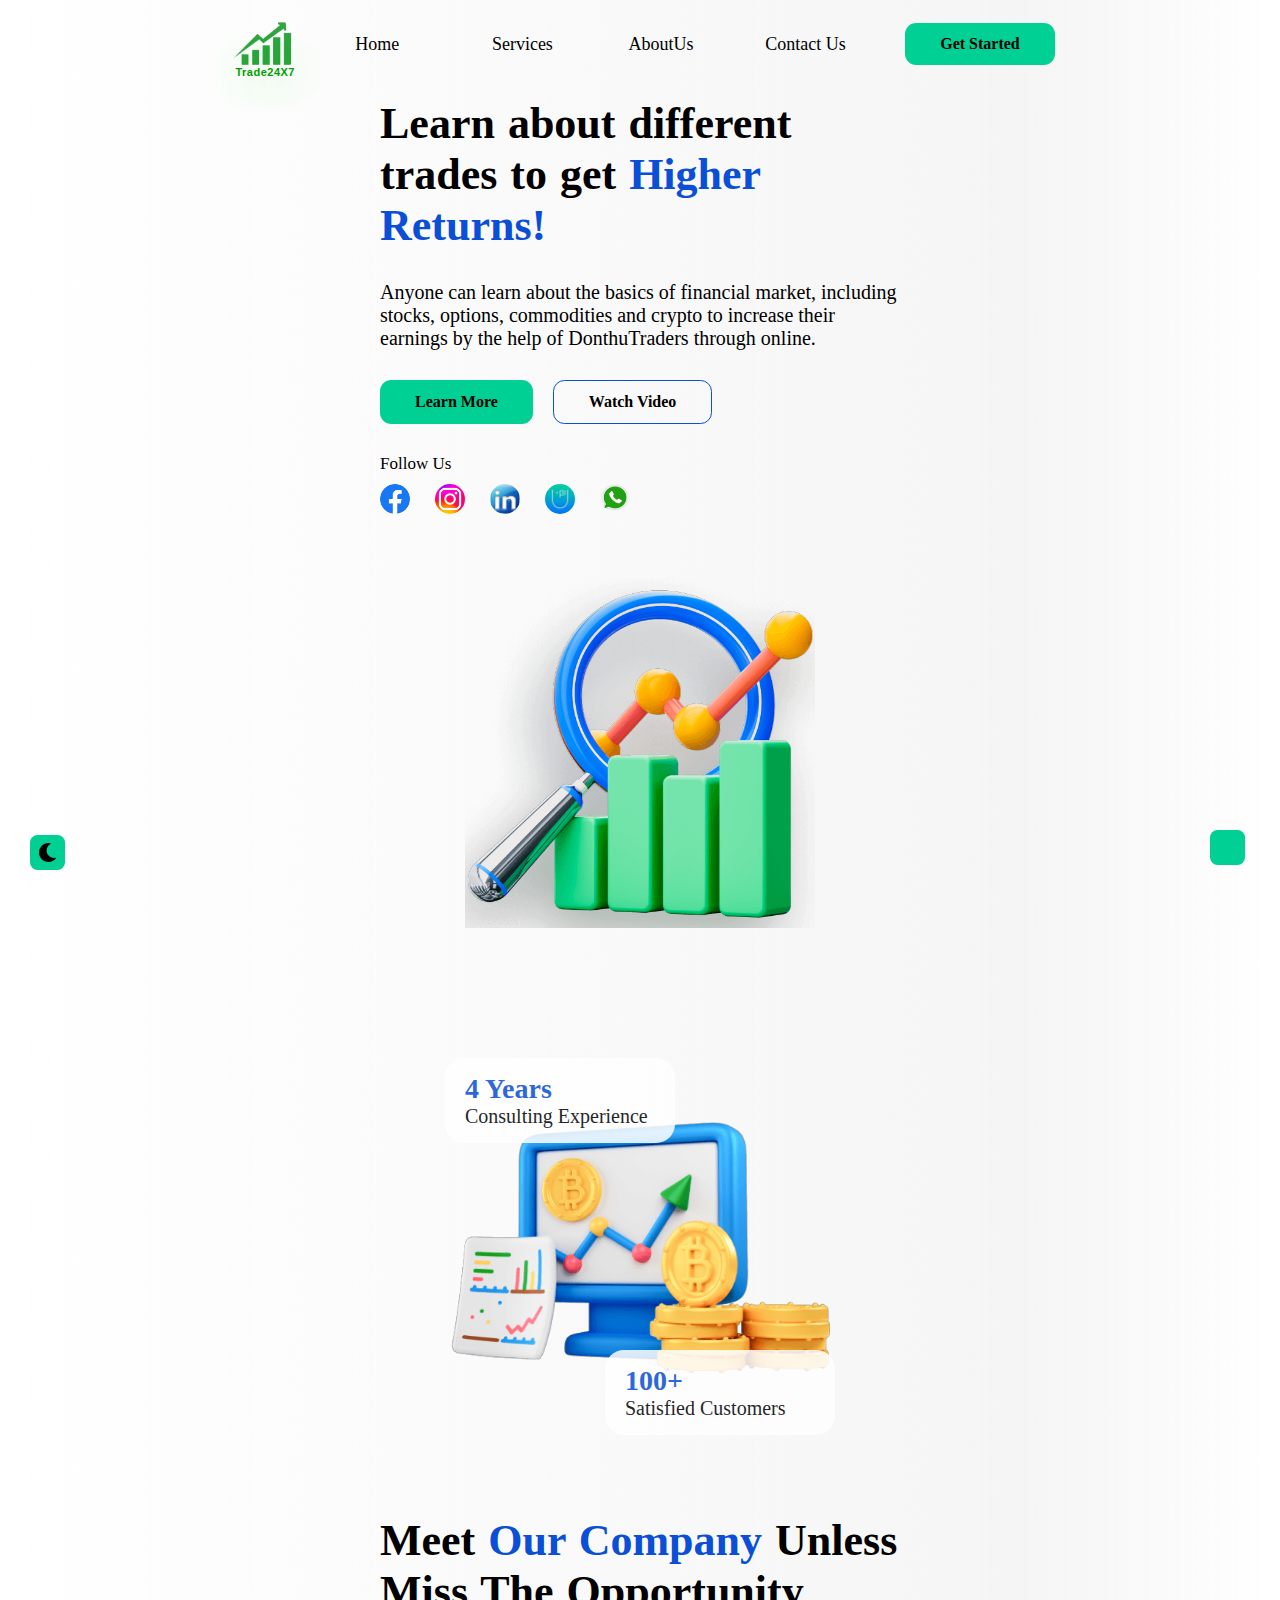
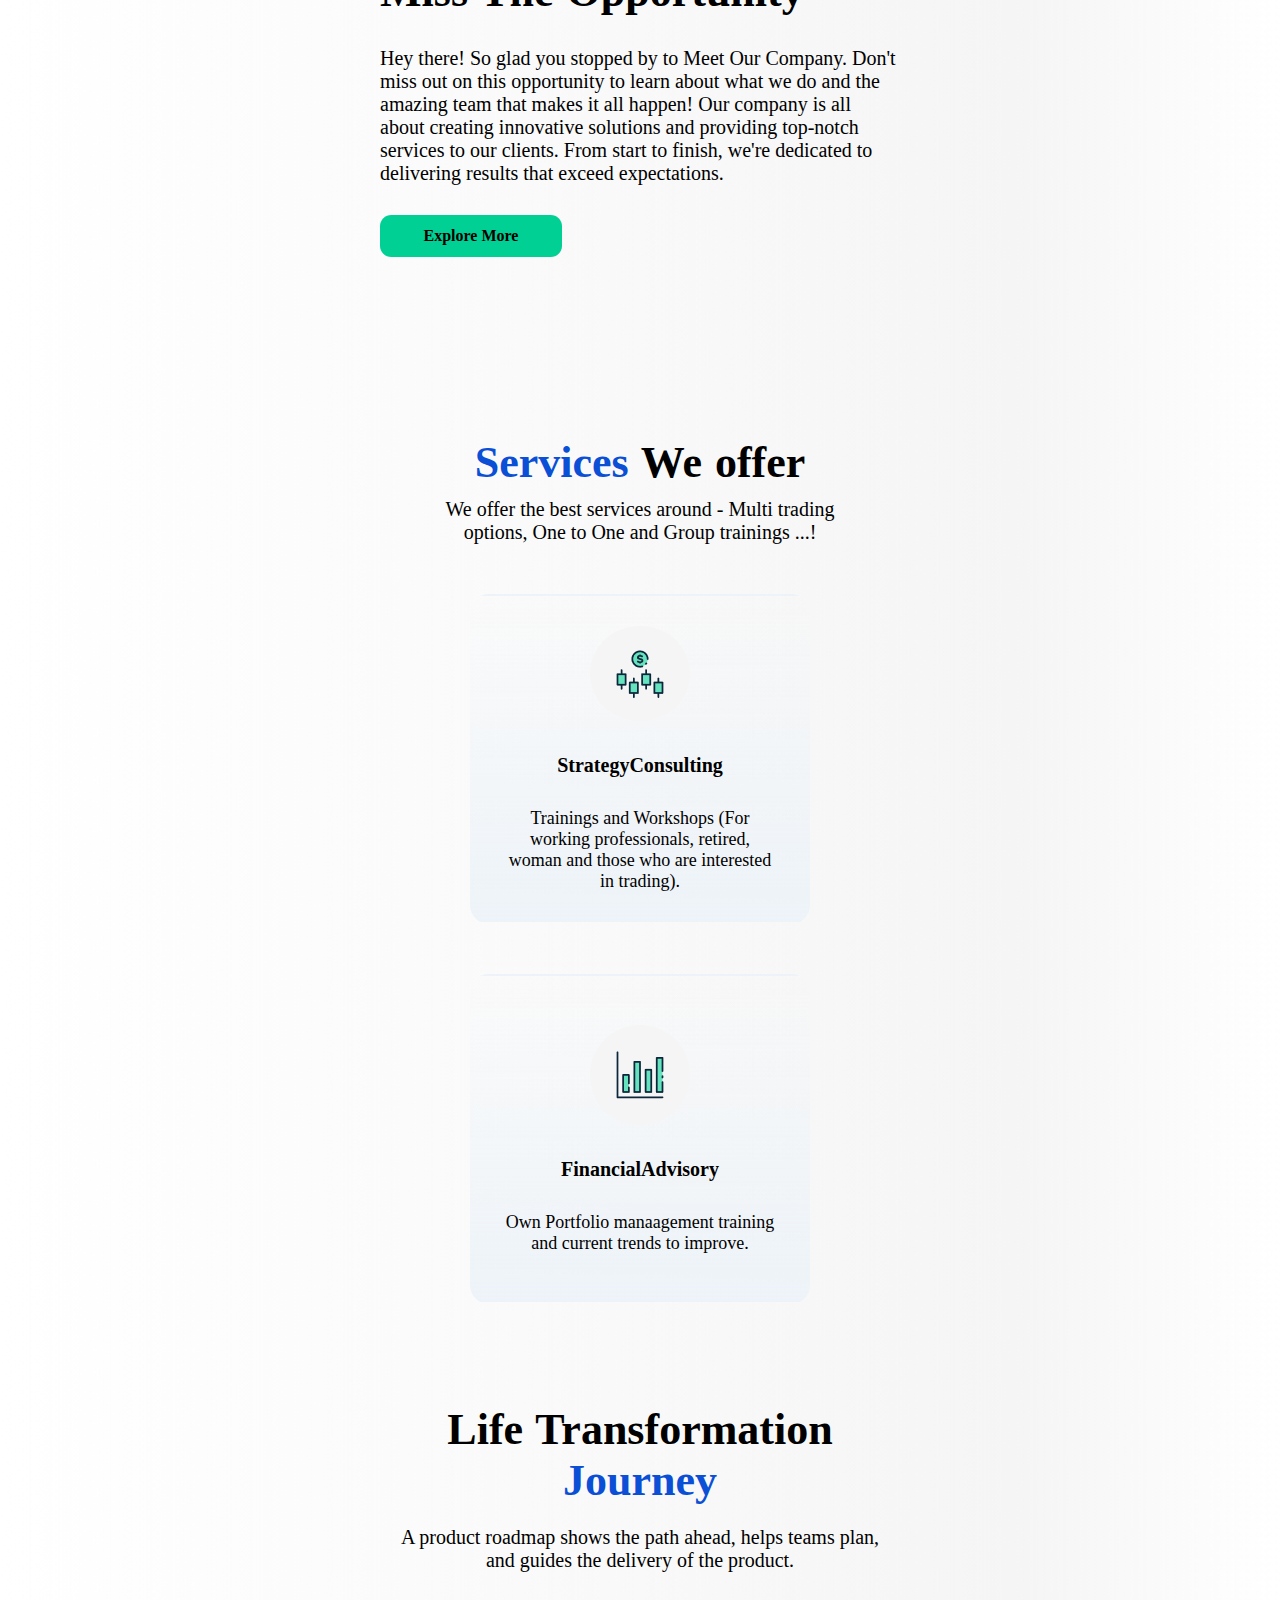
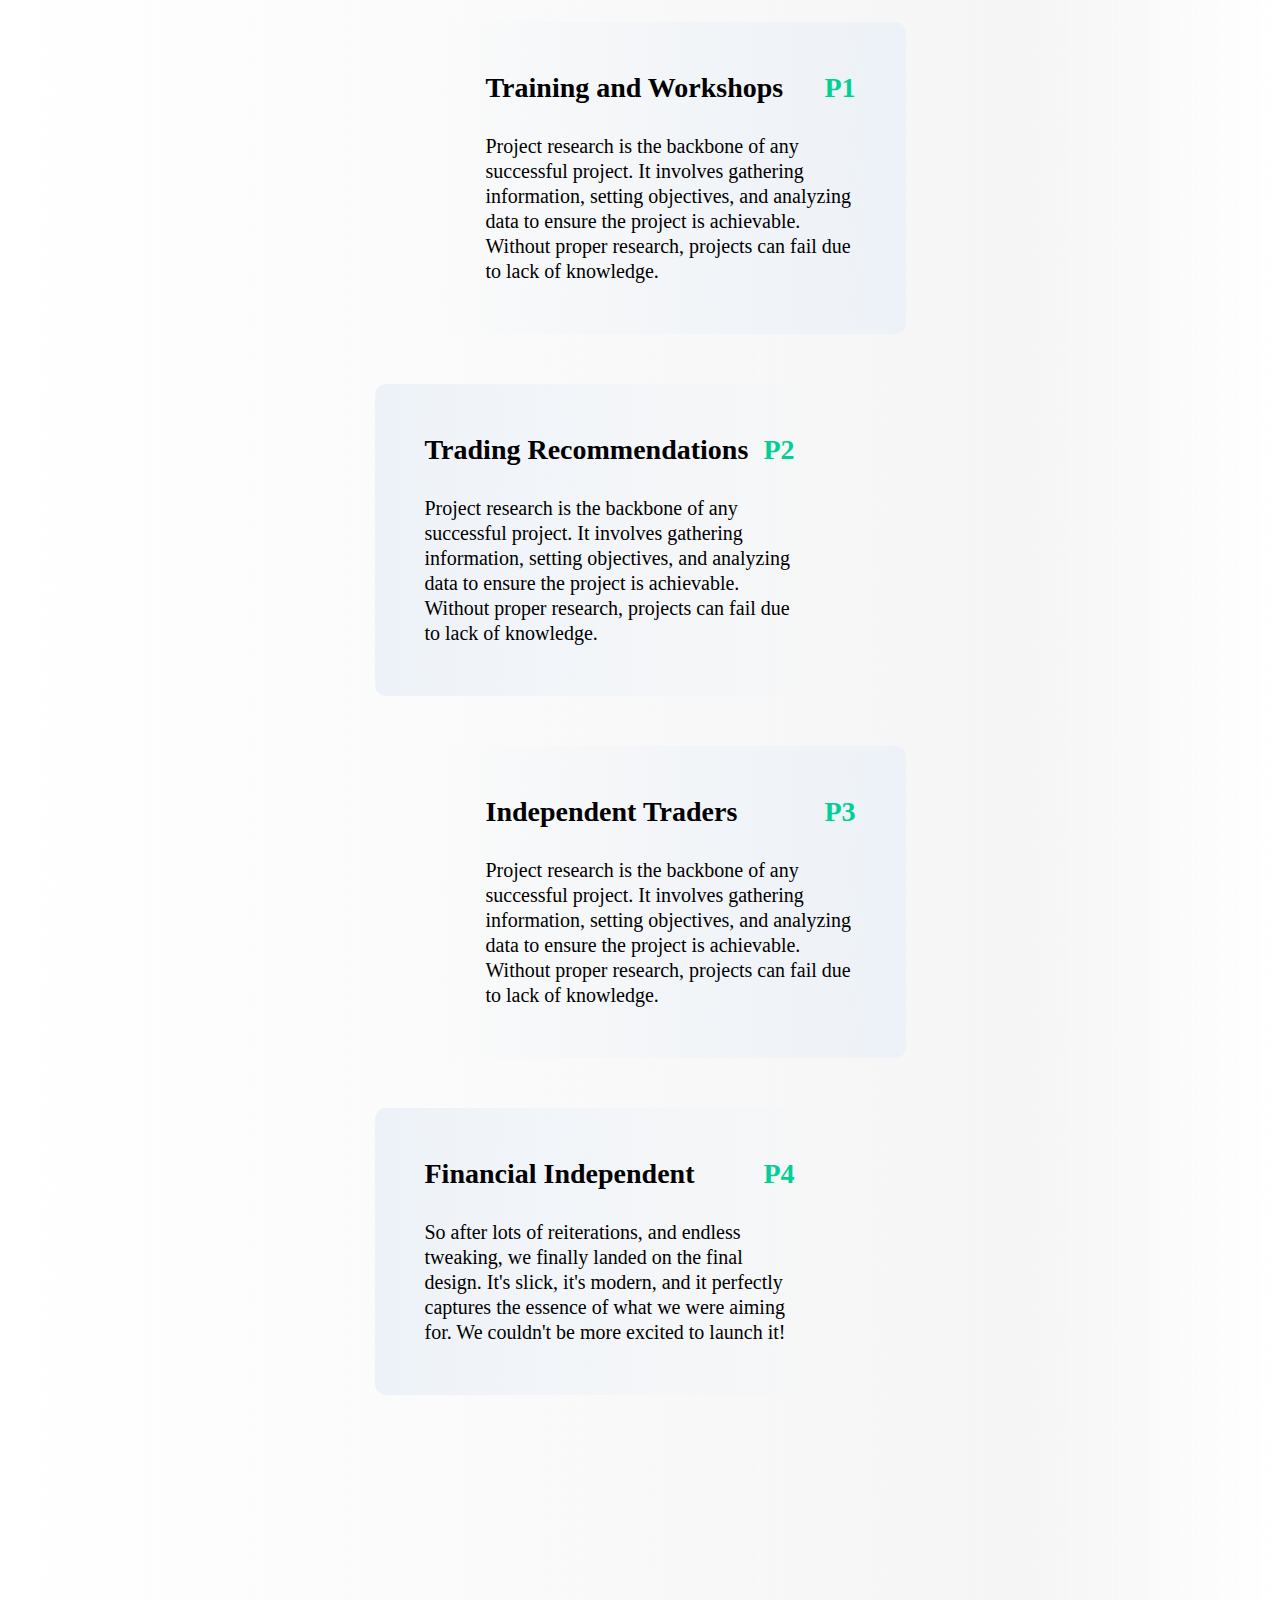
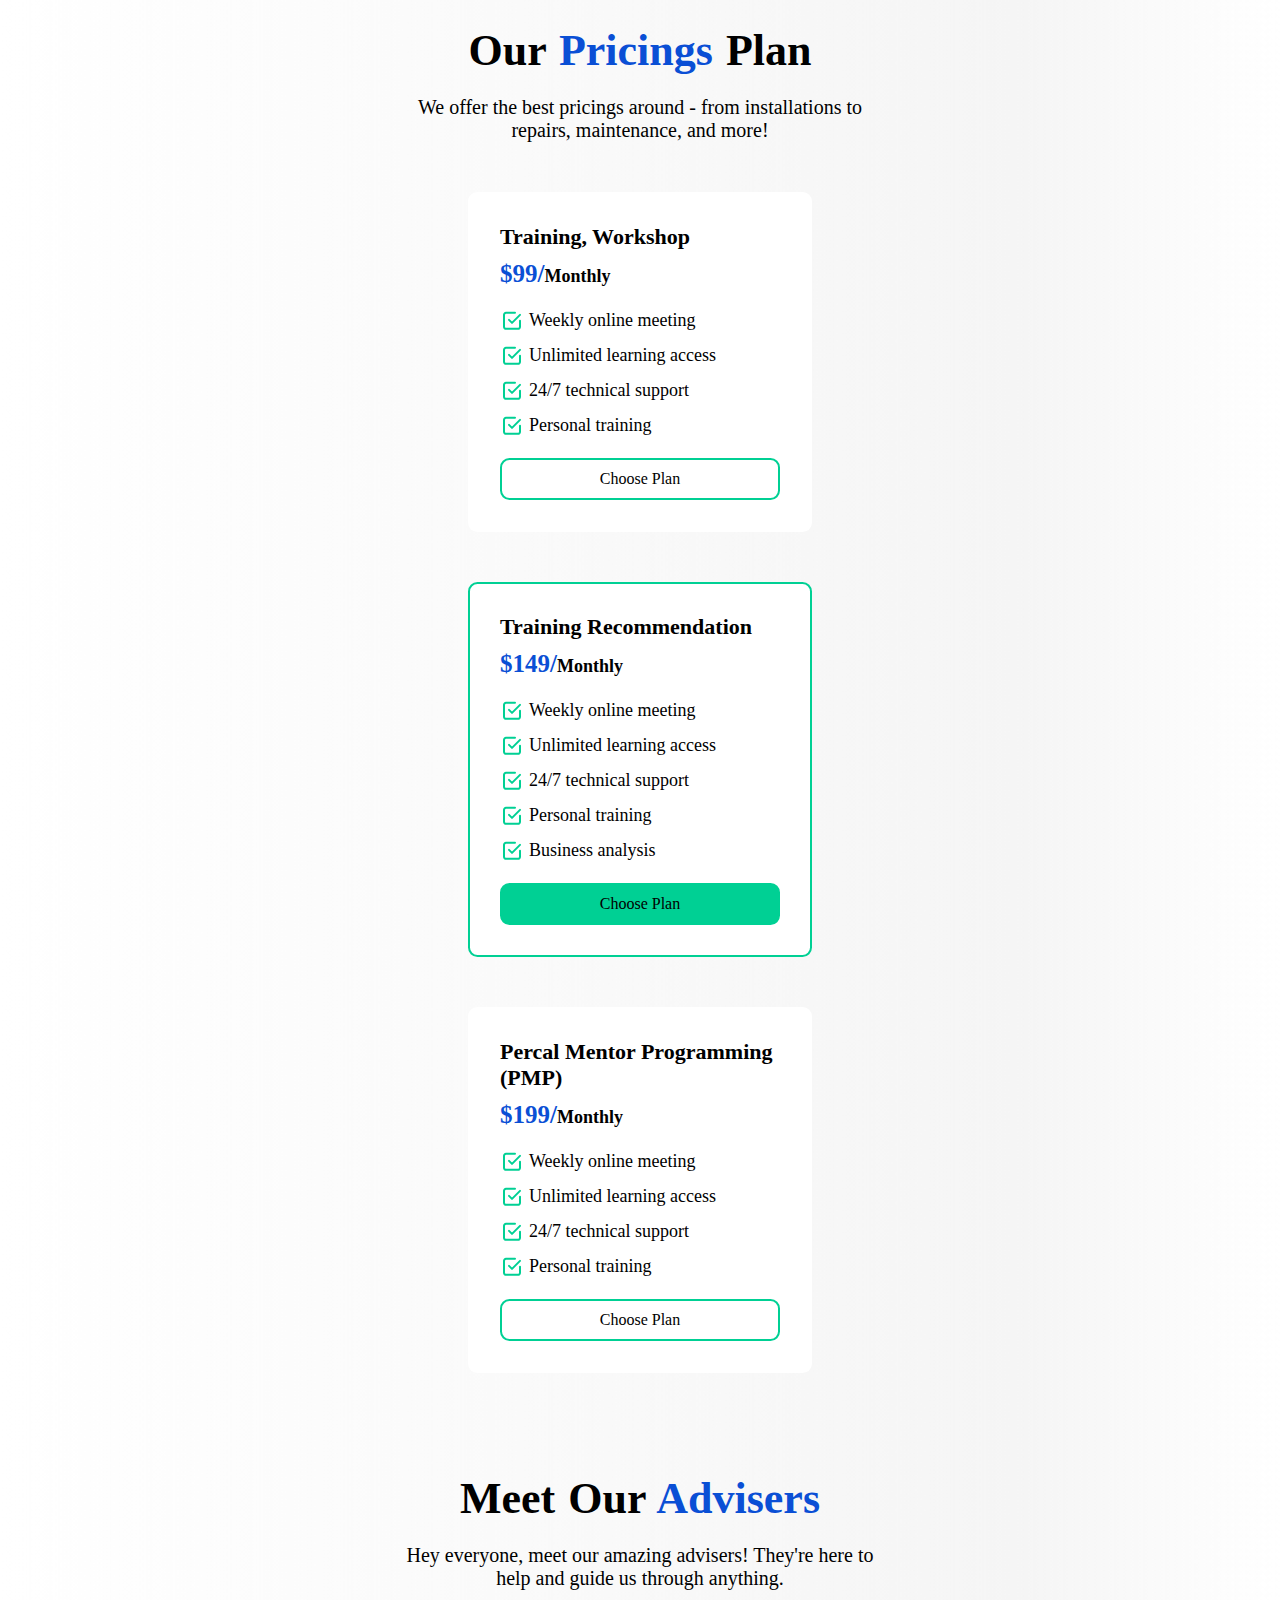
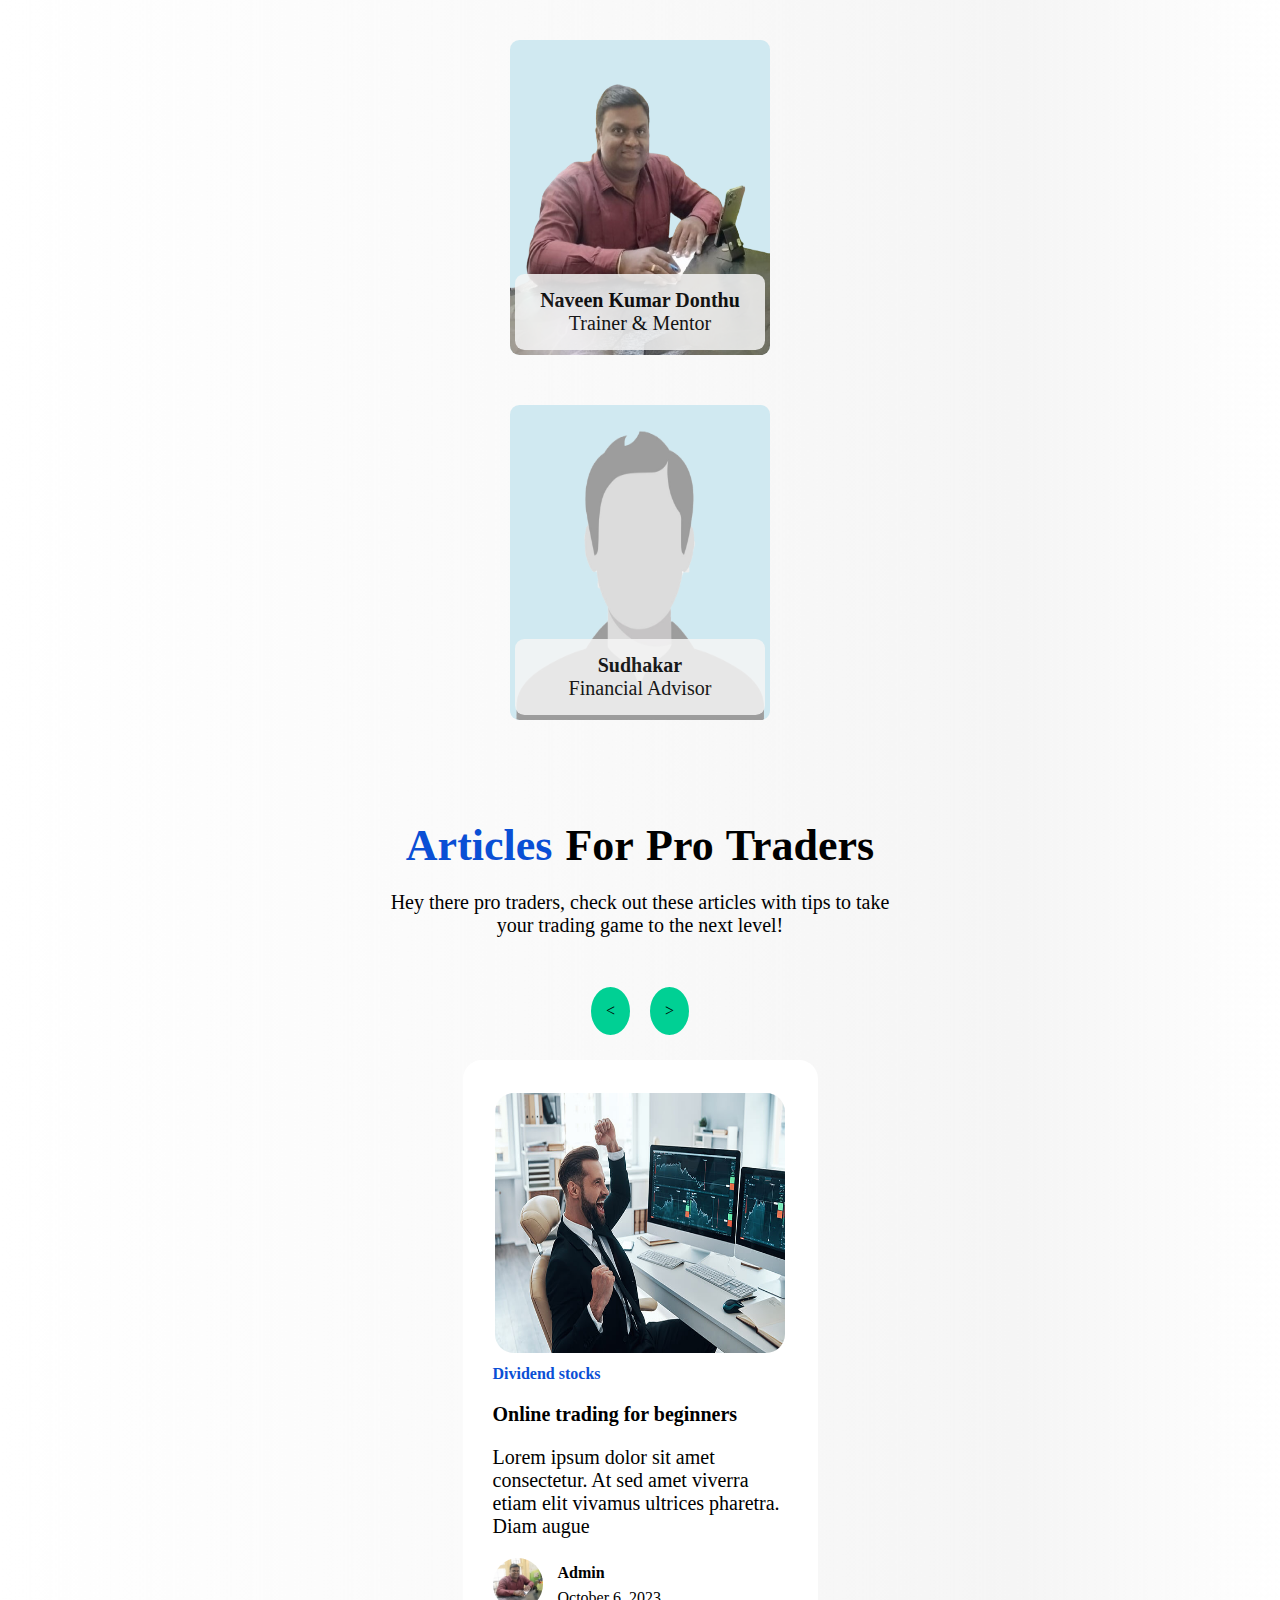
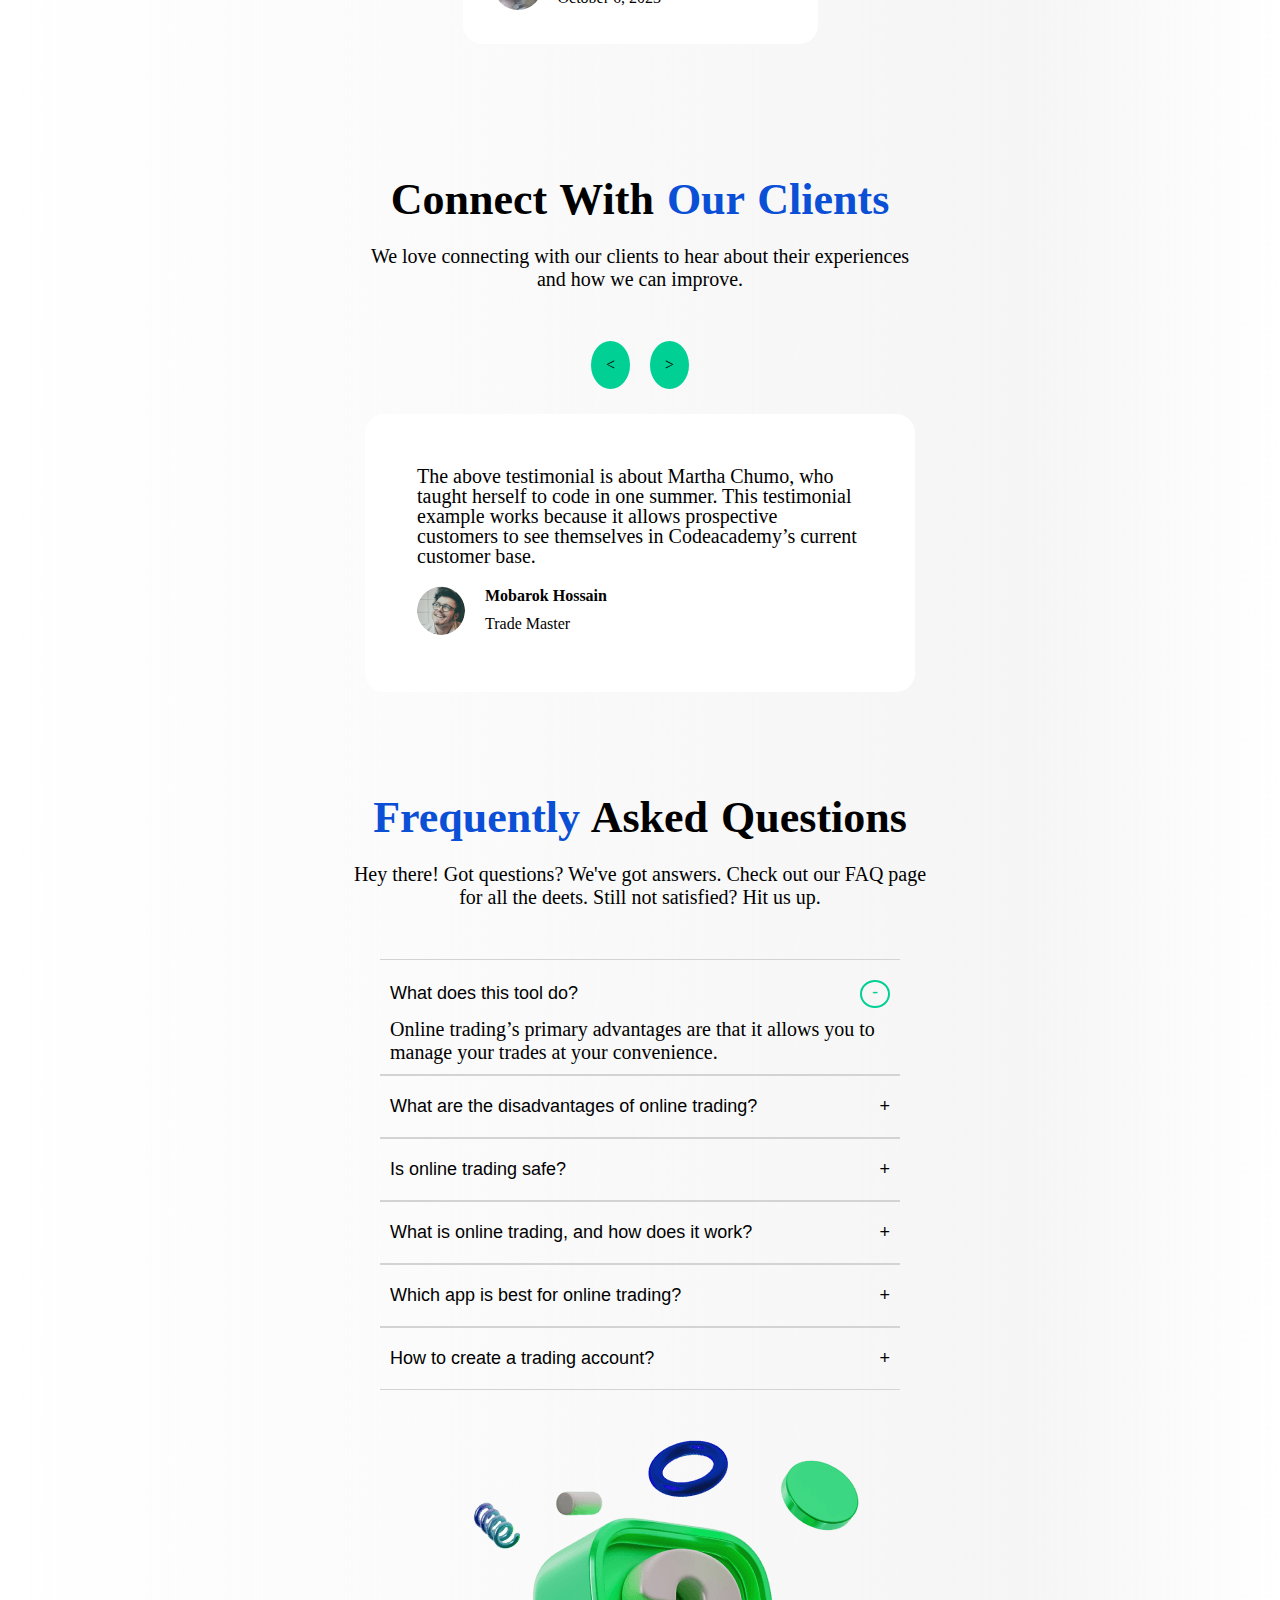
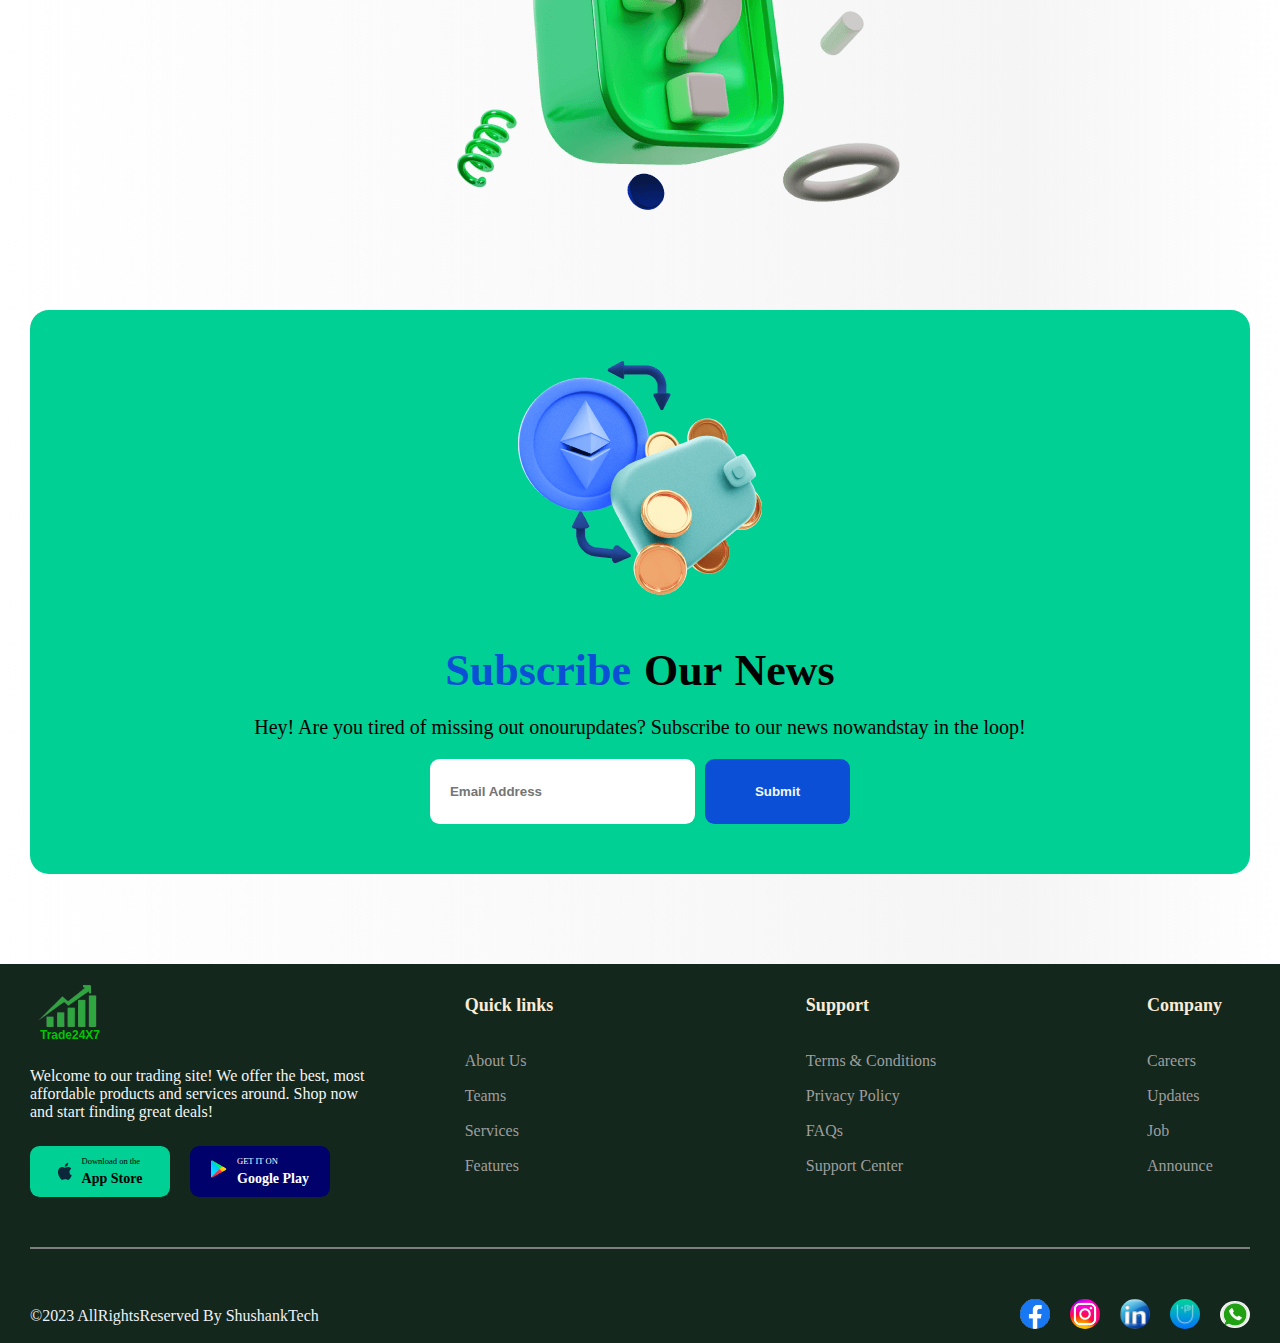
==== index.html @ cce9fd0e "first commit" ====
<!doctype html>
<html lang="en">

<head>
    <meta charset="UTF-8">
    <meta name="viewport" content="width=device-width, initial-scale=1.0">
    <title>Donthu&#8211;Traders</title>
    <link rel="icon" href="logo_dondhutraders.jpeg">
    <link rel="stylesheet" href="style.css">

    <link rel="stylesheet" href="https://cdnjs.cloudflare.com/ajax/libs/font-awesome/6.4.2/css/all.min.css"
        integrity="sha512-z3gLpd7yknf1YoNbCzqRKc4qyor8gaKU1qmn+CShxbuBusANI9QpRohGBreCFkKxLhei6S9CQXFEbbKuqLg0DA=="
        crossorigin="anonymous" referrerpolicy="no-referrer" />

    <script src="https://ajax.googleapis.com/ajax/libs/jquery/3.5.1/jquery.min.js"></script>


</head>


<body>
    <!-- preloader -->
    <div class="loader">
        <img src="logo_dondhutraders.jpeg" alt="Preloader" class="loading_page_logo">
    </div>
    <!-- preloader-end -->
    <div class="box_parent hidden">
        <span class="light_dark-switch" id="btnSwitch">
            <img src="moon.svg" alt="light-dark-switchbtn">
        </span>
        <a href="#home" class="gotop"><i class="fas fa-angle-up"></i></a>
        <div id="home"></div>
        <div id="about_us"></div>
        <div id="contact_us"></div>
        <header id="sticky-header" class="box sticky-header">
            <div class="box_boxs-content header_boxs-content">
                <a class="header_logo" href="#home" id="header_logo">
                    <div class="header_logotext"><img src="logo_dondhutraders-copy-removebg.png" alt="Logo" />
                        <div class="header_logotext_content">
                            <!-- <div class="header_logotext_donthu">Donthu Traders</div> -->
                            <div class="header_logotext_trade24x7">Trade24X7</div>
                        </div>
                    </div>
                </a>
                <div class="header_menu_div">
                    <ul id="header_menu-main-menu" class="header_main-menu_ul">
                        <li class="header_main-menu_ul-li">
                            <a href="#home" class="home_button">Home</a>
                        </li>
                        <li class="header_main-menu_ul-li">
                            <a href="#services" class="services_button">Services</a>
                            <!-- <i class="fas fa-angle-down"></i>
                            <ul class="header_sub-menu_ul" role="menu">
                                <li class="hidden"> <a href="#">Our Services</a></li>
                                <li class="hidden"> <a href="#">Services
                                        Details</a></li>
                            </ul> -->
                        </li>
                        <li class="header_main-menu_ul-li">
                            <a href="about_us.html" class="about_us_button">AboutUs</a>
                        </li>
                        <li class="header_main-menu_ul-li">
                            <a href="contact_us.html" class="contact_us_button">Contact Us</a>
                        </li>
                    </ul>
                </div>
                <div class="header_menu-bar_parent">
                    <a href="#get_started" id="get_started_button">
                        <div class="box_button header-button">
                            Get Started
                        </div>
                    </a>
                    <!-- toggle icons -->
                    <div class="header_menu-bar hidden"><img src="menu.png" alt="" id="menubtn"><span class="close_btn"
                            style="display: none;" id="closebtn">X</span>
                        <ul id="header_menu-main-menu" class="header_main-menu_ul01">
                            <a href="#home" class="header_main-menu_ul-li01-a" class="home_button00">
                                <li class="header_main-menu_ul-li01">
                                    Home
                                </li>
                            </a>
                            <a href="#services" class="header_main-menu_ul-li01-a" class="services_button00">
                                <li class="header_main-menu_ul-li01">
                                    Services
                                    <!-- <ul class="header_sub-menu_ul" role="menu">
                                    <li> <a href="#">Our Services</a></li>
                                    <li> <a href="#">Services
                                            Details</a></li>
                                </ul> -->
                                </li>
                            </a>
                            <a href="about_us.html" class="header_main-menu_ul-li01-a" class="about_us_button00">
                                <li class="header_main-menu_ul-li01">
                                    AboutUs
                                </li>
                            </a>
                            <a href="contact_us.html" class="header_main-menu_ul-li01-a" class="contact_us_button00">
                                <li class="header_main-menu_ul-li01">
                                    Contact
                                    Us
                                </li>
                            </a>
                        </ul>
                    </div>
                </div>
            </div>
        </header>
        <!-- main-area -->
        <div class="box box01">
            <div class="box_boxs-content box01_boxs-content">
                <div class="box01_left">
                    <div class="box01_left_image hidden">
                        <img src="banner_coin.png" alt="Coin icon" class="box01_left_image-coin">
                    </div>
                    <h1 class="box_heading box01_left_heading">
                        Learn about different trades to get <span>Higher Returns!</span>
                    </h1>
                    <p class="box01_left_content para">Anyone can learn about the basics of financial
                        market, including stocks, options, commodities and crypto to increase their earnings by the help
                        of DonthuTraders through
                        online. </p>
                    <div class="box01_left_a-tag">
                        <a href="about_us.html" class="box_button">
                            Learn More
                        </a>
                        <a href="#" class="box_button02" id="box_button02" target="_blank" onclick="toggleVideo()">
                            Watch Video
                        </a>
                    </div>
                    <div class="box01_left_social">
                        <p class="box01_left_follow-us">Follow Us</p>
                        <ul class="box01_left_social_link">
                            <a href="https://www.facebook.com/nkumardo/" target="_blank"><img src="facebook_logo.png"
                                    alt="facebook_logo"></a>
                            <a href="https://www.instagram.com/donthutraders/" target="_blank"><img
                                    src="instagram-logo.jpg" alt="instagram-logo"></a>
                            <a href="https://www.linkedin.com/in/naveen-kumar-donthu-7867a118/?originalSubdomain=in"
                                target="_blank"><img src="linkedin-logo.jpg" alt="linkedin-logo"></a>
                            <a href="https://www.urbanpro.com/bangalore/donthu-traders-beml-layout?_tp=116"
                                target="_blank"><img src="urbanpro-logo.jpeg" alt="urbanpro"></a>
                            <a href="https://wa.link/30bvew" target="_blank"><img src="whatapp-logo.jpeg"
                                    alt="whatapp-logo"></a>
                        </ul>
                    </div>
                    <!-- <div class="box01_left_video" style="display: none;">
                        <div class="close-btn_div"><span class="close-btn" onclick="closePopup()">&times;</span></div>
                        <video controls>
                            <source src="https://www.youtube.com/watch?v=nLoja8w3vgo" type="video/youtube">
                        </video>
                    </div> -->

                    <div class="box01_left_video" style="display: none;">
                        <div class="close-btn_div"><span class="close-btn" onclick="closePopup()">&times;</span></div>
                        <iframe id="youtubePlayer" src="https://www.youtube.com/embed/nLoja8w3vgo" frameborder="0"
                            allowfullscreen></iframe>
                    </div>
                </div>
                <div class="box01_right">
                    <img src="banner_img_copy.png" alt="banner_image">
                </div>
            </div>
        </div>
        <div class="wp-image-238_div">
            <img src="shape01.png" class="wp-image-238" />
        </div>
        <div class="box box02">
            <div class="box_boxs-content box02_boxs-content">
                <div class="box02_left hidden-image-left">
                    <span class="floating-content__top-left">
                        <h3>4 Years</h3>
                        <p class="ms-3 para">Consulting Experience</p>
                    </span>
                    <img src="about01_copy.png" alt="">
                    <span class="floating-content__bottom-right">
                        <h3>100+</h3>
                        <p class="ms-3 para">Satisfied Customers</p>
                    </span>
                </div>
                <div class="box02_right">
                    <h2 class="box_heading">
                        Meet <span>Our Company</span>
                        Unless Miss The Opportunity
                    </h2>
                    <p class="para">Hey
                        there! So glad you stopped
                        by to Meet Our Company. Don't miss out on this opportunity to learn about what we do
                        and the amazing team that makes it all happen! Our company is all about creating
                        innovative solutions and providing top-notch services to our clients. From start to
                        finish, we're dedicated to delivering results that exceed expectations.</p>
                    <a href="about_us.html" target="_self" rel="nofollow"
                        class="box_button box02_button box02_right_box_button">Explore
                        More </a>
                </div>
            </div>
        </div>
        <div class="wp-image-238_div">
            <img src="shape01.png" class="wp-image-238" />
        </div>
        <div class="box box03">
            <div class="box_boxs-content box03_boxs-content">
                <div class="box03_left hidden-image-left">
                    <div class="box03_left_header">
                        <h2 class="box_heading"> <span>What </span> We Offer</h2>
                        <p class="para">Unlock the full potential of our product with our amazing features
                            and
                            top-notch.</p>
                    </div>
                    <div class="box03_left_list">
                        <h6 class="box03_left_list_h6 para">Trainings and Workshops (For working professionals, retired,
                            woman and those who are interested in trading)</h6>
                        <h6 class="box03_left_list_h6 para">VIP telegram channel ( An opportunity to trade along with
                            our master traders)
                        </h6>
                        <h6 class="box03_left_list_h6 para">Portfolio Management (10-15% guaranteed monthly returns )
                        </h6>
                    </div>
                </div>
                <div class="box03_right hidden-image-right">
                    <div class="box03_right_image">
                        <div class="box03_right_image_top_content">
                            <img src="percent01.png" width="80" alt="Feature image">
                            <p class="para">Best Investment returns
                            </p>
                        </div>
                        <img src="features01_copy.png" alt="Feature image" class="box03_right_image-center">
                        <div class="box03_right_image_bottom_content hidden-image-right-slow">
                            <h3>10M</h3>
                            <p class="para">Available for loan</p>
                        </div>
                    </div>
                </div>
            </div>
        </div>
        <div id="services"></div>
        <!-- <img src="features_shape.png" width="70" alt="shape-icon" class="feature__shape"> -->
        <div class="wp-image-238_div">
            <img src="shape01.png" class="wp-image-238" />
        </div>
        <div class="box box04">
            <div class="box04_heading">
                <h2 class="box_heading">
                    <span>Services</span>
                    We offer
                </h2>
                <p class="para">
                    We
                    offer the best services
                    around - Multi trading options, One to One and Group trainings ...!</p>
            </div>
            <div class="box_boxs-content box04_boxs-content">
                <div class="box04_down_box hidden-image-top">
                    <div class="box04_down_image-circle">
                        <img src="services01.png" width="48" alt="Icon">
                    </div>
                    <div class="box04_down-service_content">
                        <h5>
                            <a class="box07_down_box-stretched_link" href="#">StrategyConsulting</a>
                        </h5>
                        <p class="box07_down_box_p-tag para">Trainings and Workshops (For working professionals,
                            retired, woman and those who are interested in trading).</p>
                    </div>
                </div>
                <div class="box04_down_box hidden-image-top">
                    <div class="box04_down_image-circle">
                        <img src="services02.png" width="48" alt="Icon">
                    </div>
                    <div class="box04_down-service_content">
                        <h5>
                            <a class="box07_down_box-stretched_link" href="#">FinancialAdvisory</a>
                        </h5>
                        <!-- <p class="box07_down_box_p-tag para">VIP telegram channel ( An opportunity to trade along with our master traders).</p> -->
                        <p class="box07_down_box_p-tag para">Own Portfolio manaagement training and current trends to
                            improve.</p>
                    </div>
                </div>
                <div class="box04_down_box box04_down_box00 hidden-image-top">
                    <div class="box04_down_image-circle">
                        <img src="services03.png" width="48" alt="Icon">
                    </div>
                    <div class="box04_down-service_content">
                        <h5>
                            <a class="box07_down_box-stretched_link" href="#">Management</a>
                        </h5>
                        <p class="box07_down_box_p-tag para">Portfolio Management (10-15% guaranteed monthly returns )
                        </p>
                    </div>
                </div>
                <div class="box04_down_box box04_down_box00 hidden-image-top">
                    <div class="box04_down_image-circle">
                        <img src="services04.png" width="48" alt="Icon">
                    </div>
                    <div class="box04_down-service_content hidden">
                        <h5>
                            <a class="box07_down_box-stretched_link" href="#">SupplyOptimization</a>
                        </h5>
                        <p class="box07_down_box_p-tag para">Hey, have you checked out that new cryptocurrency
                            platform? It's pretty cool and easy to use!</p>
                    </div>
                </div>

                <div class="box04_down_box box04_down_box00 hidden-image-top">
                    <div class="box04_down_image-circle">
                        <img src="services05.png" width="48" alt="Icon">
                    </div>
                    <div class="box04_down-service_content">
                        <h5>
                            <a class="box07_down_box-stretched_link" href="#">HRconsulting</a>
                        </h5>
                        <p class="box07_down_box_p-tag para">Hey guys, just a quick update on exchange orders.
                            There
                            have been some changes currency!</p>
                    </div>
                </div>
                <div class="box04_down_box box04_down_box00 hidden-image-top">
                    <div class="box04_down_image-circle">
                        <img src="services06.png" width="48" alt="Icon">
                    </div>
                    <div class="box04_down-service_content">
                        <h5>
                            <a class="box07_down_box-stretched_link" href="#">Marketingconsulting</a>
                        </h5>
                        <p class="box07_down_box_p-tag para">Hey! Just wanted to let you know that the price
                            notification module processes is now live!</p>
                    </div>
                </div>
            </div>
        </div>
        <div class="wp-image-238_div">
            <img src="shape01.png" class="wp-image-238" />
        </div>
        <div class="box box05">
            <div class="box05_heading">
                <h2 class="box_heading">
                    Life Transformation <span>Journey</span>
                </h2>
                <p class="para">
                    A
                    product roadmap
                    shows
                    the path ahead, helps teams plan, and guides the delivery of the
                    product.
                </p>
            </div>
            <div class="box_boxs-content box05_boxs-content">
                <div class="box05_left">
                    <div class="box05_down_box box05_down_box-left hidden-image-left">
                        <div class="box05_down_box-content">
                            <div class="box05_down_box-header">
                                <h3>Trading Recommendations</h3>
                                <span>P2</span>
                            </div>
                            <p class="para">Project research is the backbone of any successful
                                project.
                                It involves gathering information, setting
                                objectives,
                                and
                                analyzing data to ensure the project is achievable.
                                Without
                                proper research, projects can fail due to lack of
                                knowledge.
                            </p>
                        </div>
                    </div>
                    <div class="box05_down_box box05_down_box-left hidden-image-left">
                        <div class="box05_down_box-content">
                            <div class="box05_down_box-header">
                                <h3>Financial Independent</h3>
                                <span>P4</span>
                            </div>
                            <p class="para">So after lots of reiterations, and endless tweaking,
                                we
                                finally landed on the final design. It's slick, it's
                                modern,
                                and it perfectly captures the essence of what we
                                were
                                aiming
                                for. We couldn't be more excited to launch it!</p>
                        </div>
                    </div>
                    <div class="box05_down_box box05_down_box-left hidden-image-left" style="display: none;">
                        <div class="box05_down_box-content">
                            <div class="box05_down_box-header">
                                <h3>Launch Project</h3>
                                <span>P6</span>
                            </div>
                            <p class="para">Alright folks, it's time to get this project off the
                                ground!
                                We've been talking about it for weeks, and now it's
                                time
                                to
                                launch. We've got all the pieces in place, so let's
                                get
                                to
                                work and make this thing happen!</p>
                        </div>
                    </div>
                </div>
                <div class="box05_middle">
                    <div class="box05_middle_top"></div>
                    <div class="box05_middle_bottom"></div>
                </div>
                <div class="box05_right">
                    <div class="box05_down_box box05_down_box-right hidden-image-right">
                        <div class="box05_down_box-content">
                            <div class="box05_down_box-header">
                                <h3>Training and Workshops</h3>
                                <span>P1</span>
                            </div>
                            <p class="para">Project research is the backbone of any successful
                                project.
                                It involves gathering information, setting
                                objectives,
                                and
                                analyzing data to ensure the project is achievable.
                                Without
                                proper research, projects can fail due to lack of
                                knowledge.
                            </p>
                        </div>
                    </div>
                    <div class="box05_down_box box05_down_box-right hidden-image-right">
                        <div class="box05_down_box-content">
                            <div class="box05_down_box-header">
                                <h3>Independent Traders</h3>
                                <span>P3</span>
                            </div>
                            <p class="para">Project research is the backbone of any successful
                                project.
                                It involves gathering information, setting
                                objectives,
                                and
                                analyzing data to ensure the project is achievable.
                                Without
                                proper research, projects can fail due to lack of
                                knowledge.
                            </p>
                        </div>
                    </div>
                    <div class="box05_down_box box05_down_box-right hidden-image-right" style="display: none;">
                        <div class="box05_down_box-content">
                            <div class="box05_down_box-header">
                                <h3>Project Development</h3>
                                <span>P5</span>
                            </div>
                            <p class="para">So we're deep in project development here, and things
                                are
                                coming along nicely. We've got a solid plan in place
                                and
                                our
                                team is firing on all cylinders. There's still work
                                to
                                be
                                done, but we're excited about what we're building.
                            </p>
                        </div>
                    </div>
                </div>
            </div>
        </div>
        <!-- ******************************************************************************  -->
        <div class="box box05b">
            <div class="box05_heading">
                <h2 class="box_heading">
                    Life Transformation <span>Journey</span>
                </h2>
                <p class="para">
                    A
                    product roadmap
                    shows
                    the path ahead, helps teams plan, and guides the delivery of the
                    product.
                </p>
            </div>
            <div class="box_boxs-content box05_boxs-content">
                <div class="box05_down_box box05_down_box-left hidden-image-right">
                    <div class="box05_down_box-content">
                        <div class="box05_down_box-header">
                            <h3>Training and Workshops</h3>
                            <span>P1</span>
                        </div>
                        <p class="para">Project research is the backbone of any successful
                            project.
                            It involves gathering information, setting
                            objectives,
                            and
                            analyzing data to ensure the project is achievable.
                            Without
                            proper research, projects can fail due to lack of
                            knowledge.
                        </p>
                    </div>
                </div>
                <div class="box05_down_box box05_down_box-right hidden-image-left">
                    <div class="box05_down_box-content">
                        <div class="box05_down_box-header">
                            <h3>Trading Recommendations</h3>
                            <span>P2</span>
                        </div>
                        <p class="para">Project research is the backbone of any successful
                            project.
                            It involves gathering information, setting
                            objectives,
                            and
                            analyzing data to ensure the project is achievable.
                            Without
                            proper research, projects can fail due to lack of
                            knowledge.
                        </p>
                    </div>
                </div>
                <div class="box05_down_box box05_down_box-left hidden-image-right">
                    <div class="box05_down_box-content">
                        <div class="box05_down_box-header">
                            <h3>Independent Traders</h3>
                            <span>P3</span>
                        </div>
                        <p class="para">Project research is the backbone of any successful
                            project.
                            It involves gathering information, setting
                            objectives,
                            and
                            analyzing data to ensure the project is achievable.
                            Without
                            proper research, projects can fail due to lack of
                            knowledge.
                        </p>
                    </div>
                </div>
                <div class="box05_down_box box05_down_box-right hidden-image-left">
                    <div class="box05_down_box-content">
                        <div class="box05_down_box-header">
                            <h3>Financial Independent</h3>
                            <span>P4</span>
                        </div>
                        <p class="para">So after lots of reiterations, and endless tweaking,
                            we
                            finally landed on the final design. It's slick, it's
                            modern,
                            and it perfectly captures the essence of what we
                            were
                            aiming
                            for. We couldn't be more excited to launch it!</p>
                    </div>
                </div>
                <div class="box05_down_box box05_down_box-left hidden-image-right" style="display: none;">
                    <div class="box05_down_box-content">
                        <div class="box05_down_box-header">
                            <h3>Project Development</h3>
                            <span>P5</span>
                        </div>
                        <p class="para">So we're deep in project development here, and things
                            are
                            coming along nicely. We've got a solid plan in place
                            and
                            our
                            team is firing on all cylinders. There's still work
                            to
                            be
                            done, but we're excited about what we're building.
                        </p>
                    </div>
                </div>
                <div class="box05_down_box box05_down_box-right hidden-image-left" style="display: none;">
                    <div class="box05_down_box-content">
                        <div class="box05_down_box-header">
                            <h3>Launch Project</h3>
                            <span>P6</span>
                        </div>
                        <p class="para">Alright folks, it's time to get this project off the
                            ground!
                            We've been talking about it for weeks, and now it's
                            time
                            to
                            launch. We've got all the pieces in place, so let's
                            get
                            to
                            work and make this thing happen!</p>
                    </div>
                </div>
            </div>
        </div>
        <!-- ******************************************************************************  -->
        <div id="get_started"></div>
        <div class="wp-image-238_div">
            <img src="shape01.png" class="wp-image-238" />
        </div>
        <div class="box box06">
            <div class="box06_heading">
                <h2 class="box_heading">
                    Our <span>Pricings </span>
                    Plan
                </h2>
                <p class="para">We offer the
                    best
                    pricings
                    around - from installations to repairs, maintenance, and more!</p>
            </div>
            <div class="box_boxs-content box06_boxs-content">
                <div class="box06_down_box box06_down_box01 hidden-image-left">
                    <!-- pricing top part -->
                    <div class="box06_down_box-content">
                        <h6>Training, Workshop</h6>
                        <h3>&#036;99/<span class="para">Monthly</span></h3>
                    </div>
                    <!-- pricing middle part -->
                    <div class="pricing__item-middle">
                        <ul class="box06_down_box-list">
                            <li><img src="check.svg" alt="Icon">Weekly online meeting
                            </li>
                            <li><img src="check.svg" alt="Icon">Unlimited learning access
                            </li>
                            <li><img src="check.svg" alt="Icon">24/7 technical support
                            </li>
                            <li><img src="check.svg" alt="Icon">Personal training
                            </li>
                        </ul>
                    </div>
                    <!-- pricing bottom part -->
                    <a href="contact_us.html" target="_self">
                        <div class="box06_down_box-choose box06_down_box-choose01">
                            Choose Plan
                        </div>
                    </a>
                </div>
                <div class="box06_down_box box06_down_box00 hidden-image-top">
                    <!-- pricing top part -->
                    <div class="box06_down_box-content">
                        <h6>Training Recommendation</h6>
                        <h3>&#036;149/<span class="para">Monthly</span> </h3>
                    </div>
                    <!-- pricing middle part -->
                    <div class="pricing__item-middle">
                        <ul class="box06_down_box-list">
                            <li><img src="check.svg" alt="Icon">Weekly online meeting
                            </li>
                            <li><img src="check.svg" alt="Icon">Unlimited learning access
                            </li>
                            <li><img src="check.svg" alt="Icon">24/7 technical support
                            </li>
                            <li><img src="check.svg" alt="Icon">Personal training
                            </li>
                            <li><img src="check.svg" alt="Icon">Business analysis
                            </li>
                        </ul>
                    </div>
                    <!-- pricing bottom part -->
                    <a href="contact_us.html" target="_self">
                        <div class="box06_down_box-choose box06_down_box-choose00">
                            Choose Plan
                        </div>
                    </a>
                </div>
                <div class="box06_down_box box06_down_box01 hidden-image-right">
                    <!-- pricing top part -->
                    <div class="box06_down_box-content">
                        <h6>Percal Mentor Programming<br>(PMP)</h6>
                        <h3>&#036;199/<span class="para">Monthly</span></h3>
                    </div>
                    <!-- pricing middle part -->
                    <div class="pricing__item-middle">
                        <ul class="box06_down_box-list">
                            <li><img src="check.svg" alt="Icon">Weekly online meeting
                            </li>
                            <li><img src="check.svg" alt="Icon">Unlimited learning access
                            </li>
                            <li><img src="check.svg" alt="Icon">24/7 technical support
                            </li>
                            <li><img src="check.svg" alt="Icon">Personal training
                            </li>
                        </ul>
                    </div>
                    <!-- pricing bottom part -->
                    <a href="contact_us.html" target="_self">
                        <div class="box06_down_box-choose box06_down_box-choose01">
                            Choose Plan
                        </div>
                    </a>
                </div>
            </div>
        </div>
        <div class="wp-image-238_div">
            <img src="shape01.png" class="wp-image-238" />
        </div>
        <div class="box box07">
            <div class="box07_heading">
                <h2 class="box_heading"> Meet Our <span>Advisers</span></h2>
                <p class="para">Hey everyone, meet our amazing
                    advisers! They're here to help and guide us through anything.</p>
            </div>
            <div class="box_boxs-content box07_boxs-content">
                <div class="box07_down_box hidden-image-top">
                    <div class="box07_down_box_image box07_down_box_image00"> <img src="NaveenDhodhu-removebg.png"
                            alt="">
                    </div>
                    <div class="box07_down_box_a-tag box07_down_box_a-tag00">
                        <h6> <a href="naveen-kumar-donthu.html" class="box07_down_box-stretched_link">Naveen Kumar
                                Donthu</a> </h6>
                        <!-- <p class="box07_down_box_p-tag para">Founder & Financial Analyst</p> -->
                        <p class="box07_down_box_p-tag para">Trainer & Mentor</p>
                    </div>
                </div>
                <div class="box07_down_box hidden-image-top" style="display: none;">
                    <div class="box07_down_box_image"> <img src="team_01.png" alt="">
                    </div>
                    <div class="box07_down_box_a-tag">
                        <h6> <a href="#" class="box07_down_box-stretched_link">Dianne Russell</a> </h6>
                        <p class="box07_down_box_p-tag para">Trade Captain</p>
                    </div>
                </div>
                <div class="box07_down_box hidden-image-top" style="display: none;">
                    <div class="box07_down_box_image"> <img src="team_02.png" alt="">
                    </div>
                    <div class="box07_down_box_a-tag ">
                        <h6> <a href="#" class="box07_down_box-stretched_link">Theresa Webb</a> </h6>
                        <p class="box07_down_box_p-tag para">Strategic Advisor</p>
                    </div>
                </div>
                <div class="box07_down_box hidden-image-top" style="display: none;">
                    <div class="box07_down_box_image"> <img src="team_03.png" alt="">
                    </div>
                    <div class="box07_down_box_a-tag ">
                        <h6> <a href="#" class="box07_down_box-stretched_link">Courtney Henry</a> </h6>
                        <p class="box07_down_box_p-tag para">Management Consultant</p>
                    </div>
                </div>
                <div class="box07_down_box hidden-image-top" style="display: none;">
                    <div class="box07_down_box_image"> <img src="team_04.png" alt="">
                    </div>
                    <div class="box07_down_box_a-tag ">
                        <h6> <a href="#" class="box07_down_box-stretched_link">Albert Flores</a> </h6>
                        <p class="box07_down_box_p-tag para">Development Specialist</p>
                    </div>
                </div>
                <div class="box07_down_box hidden-image-top" style="display: none;">
                    <div class="box07_down_box_image"> <img src="team_05.png" alt="">
                    </div>
                    <div class="box07_down_box_a-tag ">
                        <h6> <a href="#" class="box07_down_box-stretched_link">Darrell Steward</a> </h6>
                        <p class="box07_down_box_p-tag para">Growth Strategist</p>
                    </div>
                </div>
                <div class="box07_down_box hidden-image-top" style="display: none;">
                    <div class="box07_down_box_image"> <img src="team_06.png" alt="">
                    </div>
                    <div class="box07_down_box_a-tag ">
                        <h6> <a href="#" class="box07_down_box-stretched_link">Wade Warren</a> </h6>
                        <p class="box07_down_box_p-tag para">Trade Consultant</p>
                    </div>
                </div>
                <div class="box07_down_box hidden-image-top" style="display: none;">
                    <div class="box07_down_box_image"> <img src="team_07.png" alt="">
                    </div>
                    <div class="box07_down_box_a-tag ">
                        <h6> <a href="#" class="box07_down_box-stretched_link">Cody Fisher</a> </h6>
                        <p class="box07_down_box_p-tag para">HR Consultant</p>
                    </div>
                </div>
                <div class="box07_down_box hidden-image-top" style="display: none;">
                    <div class="box07_down_box_image"> <img src="team_08.png" alt="">
                    </div>
                    <div class="box07_down_box_a-tag ">
                        <h6> <a href="#" class="box07_down_box-stretched_link">Bessie Cooper</a> </h6>
                        <p class="box07_down_box_p-tag para">Financial Advisor</p>
                    </div>
                </div>
                <div class="box07_down_box hidden-image-top">
                    <div class="box07_down_box_image box07_down_box_image00"> <img src="NaveenDhodhu-2.png" alt="">
                    </div>
                    <div class="box07_down_box_a-tag box07_down_box_a-tag00">
                        <h6> <a href="sudhakar.html" class="box07_down_box-stretched_link">Sudhakar</a> </h6>
                        <p class="box07_down_box_p-tag para">Financial Advisor</p>
                    </div>
                </div>
            </div>
            <div class="box_down_box_viewmore" style="display: none;">
                <a href="#" target="_self" rel="nofollow">View more </a>
            </div>
        </div>
        <div class="wp-image-238_div">
            <img src="shape01.png" class="wp-image-238" />
        </div>
        <div class="box box08" id="Grand_parent_div">
            <div class="box08_heading_parent">
                <div class="box08_heading">
                    <h2 class="box_heading"><span>Articles </span> For Pro Traders</h2>
                    <p class="para">Hey there pro traders, check
                        out these articles with tips to take your trading game to the next level!</p>
                </div>
            </div>
            <div id="parent2_div">
                <div class="arrow-button" id="left_arrow_button01">&lt;</div>
                <div class="arrow-button" id="right_arrow_button01">&gt;</div>
            </div>
            <div class="box_boxs-content box08_boxs-content" id="parent1_div">
                <div class="box08_down_box hidden-image-top" id="A_div01">
                    <div class="box08_down_box_top-image"> <img src="blog_post01.jpg" alt="" />
                    </div>
                    <div class="box08_down_box_content">
                        <div class="box08_down_box_blog-meta"> <a href="#">Dividend
                                stocks</a> </div>
                        <h5 class="10"> <a href="#">Online
                                trading for beginners</a> </h5>
                        <p class="para">Lorem ipsum dolor sit amet consectetur. At sed amet
                            viverra etiam elit vivamus ultrices pharetra. Diam augue</p>
                        <div class="box08_down_box_blog-writer">
                            <div class="box08_down_box_bottom-image"> <img src="NaveenDhodhu.jpeg" alt="admin">
                            </div>
                            <div class="box08_down_box_blog_writer-designation">
                                <h4>Admin</h4> <span>October 6, 2023</span>
                            </div>
                        </div>
                    </div>
                </div>
                <div class="box08_down_box hidden-image-top" id="B_div01">
                    <div class="box08_down_box_top-image"> <img src="blog_post05.jpg" />
                    </div>
                    <div class="box08_down_box_content">
                        <div class="box08_down_box_blog-meta"> <a href="#">Dividend
                                stocks</a> </div>
                        <h5 class="10"> <a href="#">Options
                                Trading business?</a> </h5>
                        <p class="para">Lorem ipsum dolor sit amet consectetur. At sed amet
                            viverra etiam elit vivamus ultrices pharetra. Diam augue</p>
                        <div class="box08_down_box_blog-writer">
                            <div class="box08_down_box_bottom-image"> <img src="NaveenDhodhu.jpeg" alt="admin">
                            </div>
                            <div class="box08_down_box_blog_writer-designation">
                                <h4>Admin</h4> <span>October 6, 2023</span>
                            </div>
                        </div>
                    </div>
                </div>
                <div class="box08_down_box hidden-image-top" id="C_div01">
                    <div class="box08_down_box_top-image"> <img src="blog_post07.jpg" />
                    </div>
                    <div class="box08_down_box_content">
                        <div class="box08_down_box_blog-meta"> <a href="#">Non-dividend
                                stocks</a> </div>
                        <h5 class="10"> <a href="#">Advantages
                                of day trading</a> </h5>
                        <p class="para">Lorem 2 ipsum dolor sit amet consectetur. At sed
                            amet viverra etiam elit vivamus ultrices pharetra. Diam </p>
                        <div class="box08_down_box_blog-writer">
                            <div class="box08_down_box_bottom-image"> <img src="NaveenDhodhu.jpeg" alt="admin">
                            </div>
                            <div class="box08_down_box_blog_writer-designation">
                                <h4>Admin</h4> <span>October 6, 2023</span>
                            </div>
                        </div>
                    </div>
                </div>
                <div class="box08_down_box hidden-image-top" id="A_div01a">
                    <div class="box08_down_box_top-image"> <img src="blog_post01.jpg" alt="" />
                    </div>
                    <div class="box08_down_box_content">
                        <div class="box08_down_box_blog-meta"> <a href="#">Dividend
                                stocks</a> </div>
                        <h5 class="10"> <a href="#">Online
                                trading for beginners</a> </h5>
                        <p class="para">Lorem ipsum dolor sit amet consectetur. At sed amet
                            viverra etiam elit vivamus ultrices pharetra. Diam augue</p>
                        <div class="box08_down_box_blog-writer">
                            <div class="box08_down_box_bottom-image"> <img src="NaveenDhodhu.jpeg" alt="admin">
                            </div>
                            <div class="box08_down_box_blog_writer-designation">
                                <h4>Admin</h4> <span>October 6, 2023</span>
                            </div>
                        </div>
                    </div>
                </div>
                <div class="box08_down_box hidden-image-top" id="B_div01a">
                    <div class="box08_down_box_top-image"> <img src="blog_post05.jpg" />
                    </div>
                    <div class="box08_down_box_content">
                        <div class="box08_down_box_blog-meta"> <a href="#">Dividend
                                stocks</a> </div>
                        <h5 class="10"> <a href="#">Options
                                Trading business?</a> </h5>
                        <p class="para">Lorem ipsum dolor sit amet consectetur. At sed amet
                            viverra etiam elit vivamus ultrices pharetra. Diam augue</p>
                        <div class="box08_down_box_blog-writer">
                            <div class="box08_down_box_bottom-image"> <img src="NaveenDhodhu.jpeg" alt="admin">
                            </div>
                            <div class="box08_down_box_blog_writer-designation">
                                <h4>Admin</h4> <span>October 6, 2023</span>
                            </div>
                        </div>
                    </div>
                </div>
                <div class="box08_down_box hidden-image-top" id="C_div01a">
                    <div class="box08_down_box_top-image"> <img src="blog_post07.jpg" />
                    </div>
                    <div class="box08_down_box_content">
                        <div class="box08_down_box_blog-meta"> <a href="#">Non-dividend
                                stocks</a> </div>
                        <h5 class="10"> <a href="#">Advantages
                                of day trading</a> </h5>
                        <p class="para">Lorem 2 ipsum dolor sit amet consectetur. At sed
                            amet viverra etiam elit vivamus ultrices pharetra. Diam </p>
                        <div class="box08_down_box_blog-writer">
                            <div class="box08_down_box_bottom-image"> <img src="NaveenDhodhu.jpeg" alt="admin">
                            </div>
                            <div class="box08_down_box_blog_writer-designation">
                                <h4>Admin</h4> <span>October 6, 2023</span>
                            </div>
                        </div>
                    </div>
                </div>
            </div>

            <div class="box_down_box_viewmore_parent" style="display: none;">
                <div class="box_down_box_viewmore">
                    <a href="#" target="_self" rel="nofollow">View
                        more </a>
                </div>
            </div>
        </div>
        <div class="wp-image-238_div">
            <img src="shape01.png" class="wp-image-238" />
        </div>
        <div class="box box09" id="Grand_parent_div">
            <div class="box09_heading_parent">
                <div class="box09_heading">
                    <h2 class="box_heading"> Connect With <span>Our Clients</span></h2>
                    <p class="para">We love connecting with our
                        clients to hear about their experiences and how we can improve.</p>
                </div>
            </div>
            <div id="parent2_div">
                <div class="arrow-button" id="left_arrow_button02">&lt;</div>
                <div class="arrow-button" id="right_arrow_button02">&gt;</div>
            </div>
            <div class="box_boxs-content box09_boxs-content" id="parent1_div">
                <div class="box09_down_box hidden-image-top" id="A_div02">
                    <p class="box07_down_box_p-tag para">The above testimonial is about
                        Martha
                        Chumo, who
                        taught herself to code in one summer. This testimonial example
                        works because it allows prospective customers to see themselves
                        in Codeacademy’s current customer base. </p>
                    <div class="box09_down_box-footer">
                        <div class="box09_down_box-Image">
                            <div> <img src="testi01.png" width="48" alt=""> </div>
                            <div class="box09_down_box-designation">
                                <h4>Mobarok Hossain</h4> <span>Trade Master </span>
                            </div>
                        </div>
                        <div> <span> <i class="fas fa-quote-right"></i> </span>
                        </div>
                    </div>
                </div>
                <div class="box09_down_box hidden-image-top" id="B_div02">
                    <p class="box07_down_box_p-tag para">The above testimonial is about
                        Martha
                        Chumo, who
                        taught herself to code in one summer. This testimonial example
                        works because it allows prospective customers to see themselves
                        in Codeacademy’s current customer base. </p>
                    <div class="box09_down_box-footer">
                        <div class="box09_down_box-Image">
                            <div> <img src="testi02.png" width="48" alt=""> </div>
                            <div class="box09_down_box-designation">
                                <h4>Guy Hawkins</h4> <span>Trade Master </span>
                            </div>
                        </div>
                        <div> <span> <i class="fas fa-quote-right"></i> </span>
                        </div>
                    </div>
                </div>
                <div class="box09_down_box hidden-image-top" id="C_div02">
                    <p class="box07_down_box_p-tag para">The above testimonial is about
                        Martha
                        Chumo, who
                        taught herself to code in one summer. This testimonial example
                        works because it allows prospective customers to see themselves
                        in Codeacademy’s current customer base. </p>
                    <div class="box09_down_box-footer">
                        <div class="box09_down_box-Image">
                            <div> <img src="testi03.png" width="48" alt=""> </div>
                            <div class="box09_down_box-designation">
                                <h4>Belal Hossain</h4> <span>Trade Master </span>
                            </div>
                        </div>
                        <div> <span> <i class="fas fa-quote-right"></i> </span>
                        </div>
                    </div>
                </div>
                <div class="box09_down_box hidden-image-top" id="A_div02a">
                    <p class="box07_down_box_p-tag para">The above testimonial is about
                        Martha
                        Chumo, who
                        taught herself to code in one summer. This testimonial example
                        works because it allows prospective customers to see themselves
                        in Codeacademy’s current customer base. </p>
                    <div class="box09_down_box-footer">
                        <div class="box09_down_box-Image">
                            <div> <img src="testi01.png" width="48" alt=""> </div>
                            <div class="box09_down_box-designation">
                                <h4>Mobarok Hossain</h4> <span>Trade Master </span>
                            </div>
                        </div>
                        <div> <span> <i class="fas fa-quote-right"></i> </span>
                        </div>
                    </div>
                </div>
                <div class="box09_down_box hidden-image-top" id="B_div02a">
                    <p class="box07_down_box_p-tag para">The above testimonial is about
                        Martha
                        Chumo, who
                        taught herself to code in one summer. This testimonial example
                        works because it allows prospective customers to see themselves
                        in Codeacademy’s current customer base. </p>
                    <div class="box09_down_box-footer">
                        <div class="box09_down_box-Image">
                            <div> <img src="testi02.png" width="48" alt=""> </div>
                            <div class="box09_down_box-designation">
                                <h4>Guy Hawkins</h4> <span>Trade Master </span>
                            </div>
                        </div>
                        <div> <span> <i class="fas fa-quote-right"></i> </span>
                        </div>
                    </div>
                </div>
            </div>
        </div>
        <div id="FAQs"></div>
        <div class="wp-image-238_div">
            <img src="shape01.png" class="wp-image-238" />
        </div>
        <div class="box box10">
            <div class="box10_heading">
                <h2 class="box_heading"> <span>Frequently</span> Asked Questions </h2>
                <p class="para"> Hey there! Got questions?
                    We've got answers. Check out our FAQ page for all the deets. Still not
                    satisfied? Hit us up.</p>
            </div>
            <div class="box_boxs-content box10_boxs-content">
                <div class="box10_left hidden-image-left">
                    <div class="box10_left_content-list">
                        <div class="box10_left_content-header box10_left_content-header01" id="faq0"> <button
                                class="box10_left_content-button">What does
                                this tool do?
                                <span class="box10_left_content-button-plusicon"><span
                                        class="box10_left_content-button-show box10_left_content-button-show01"
                                        style="display: none;">+</span><span
                                        class="box10_left_content-button-hide box10_left_content-button-hide01">-</span></span>
                            </button> </div>
                        <div class="box10_left_content-collapse box10_left_content-collapse01">
                            <div>
                                <p class="para">Online trading’s primary advantages are that it
                                    allows you to manage your trades at your convenience. </p>
                            </div>
                        </div>
                    </div>
                    <div class="box10_left_content-list">
                        <div class="box10_left_content-header box10_left_content-header02"> <button
                                class="box10_left_content-button">What are the
                                disadvantages
                                of online trading? <span class="box10_left_content-button-plusicon"><span
                                        class="box10_left_content-button-show box10_left_content-button-show02">+</span><span
                                        class="box10_left_content-button-hide box10_left_content-button-hide02"
                                        style="display: none;">-</span></span> </button> </div>
                        <div id="faqBody1" class="box10_left_content-collapse box10_left_content-collapse02 collapse"
                            style="display: none;">
                            <div>
                                <p class="para">Online trading’s primary advantages are that it
                                    allows you to manage your trades at your convenience. </p>
                            </div>
                        </div>
                    </div>
                    <div class="box10_left_content-list">
                        <div class="box10_left_content-header box10_left_content-header03" id="faq2"> <button
                                class="box10_left_content-button">Is online
                                trading safe?<span class="box10_left_content-button-plusicon"><span
                                        class="box10_left_content-button-show box10_left_content-button-show03">+</span><span
                                        class="box10_left_content-button-hide box10_left_content-button-hide03"
                                        style="display: none;">-</span></span> </button> </div>
                        <div class="box10_left_content-collapse box10_left_content-collapse03" style="display: none;">
                            <div>
                                <p class="para">Online trading’s primary advantages are that it
                                    allows you to manage your trades at your convenience. </p>
                            </div>
                        </div>
                    </div>
                    <div class="box10_left_content-list">
                        <div class="box10_left_content-header box10_left_content-header04"> <button
                                class="box10_left_content-button">What is online
                                trading,
                                and how does it work?<span class="box10_left_content-button-plusicon"><span
                                        class="box10_left_content-button-show box10_left_content-button-show04">+</span><span
                                        class="box10_left_content-button-hide box10_left_content-button-hide04"
                                        style="display: none;">-</span></span> </button> </div>
                        <div id="faqBody3" class="box10_left_content-collapse box10_left_content-collapse04"
                            style="display: none;">
                            <div>
                                <p class="para">Online trading’s primary advantages are that it
                                    allows you to manage your trades at your convenience. </p>
                            </div>
                        </div>
                    </div>
                    <div class="box10_left_content-list">
                        <div class="box10_left_content-header box10_left_content-header05" id="faq4"> <button
                                class="box10_left_content-button">Which app
                                is best for
                                online trading?<span class="box10_left_content-button-plusicon"><span
                                        class="box10_left_content-button-show box10_left_content-button-show05">+</span><span
                                        class="box10_left_content-button-hide box10_left_content-button-hide05"
                                        style="display: none;">-</span></span> </button> </div>
                        <div id="faqBody4" class="box10_left_content-collapse box10_left_content-collapse05"
                            style="display: none;">
                            <div>
                                <p class="para">Online trading’s primary advantages are that it
                                    allows you to manage your trades at your convenience. </p>
                            </div>
                        </div>
                    </div>
                    <div class="box10_left_content-list">
                        <div class="box10_left_content-header box10_left_content-header06" id="faq5"> <button
                                class="box10_left_content-button">How to
                                create a trading
                                account?<span class="box10_left_content-button-plusicon"><span
                                        class="box10_left_content-button-show box10_left_content-button-show06">+</span><span
                                        class="box10_left_content-button-hide box10_left_content-button-hide06"
                                        style="display: none;">-</span></span> </button> </div>
                        <div class="box10_left_content-collapse box10_left_content-collapse06" style="display: none;">
                            <div>
                                <p class="para">Online trading’s primary advantages are that it
                                    allows you to manage your trades at your convenience. </p>
                            </div>
                        </div>
                    </div>
                </div>
                <div class="box10_right">
                    <img src="faq.png" class="wp-image-301" />
                </div>
            </div>
        </div>
        <div class="box box11">
            <img src="cta_shape1.png" class="wp-image-341 hidden" />
            <div class="box_boxs-content box11_boxs-content">
                <div class="box11_left">
                    <img src="cta.png" class="wp-image-312" />
                </div>
                <div class="box11_right">
                    <div class="box11_heading">
                        <h2 class="box_heading"><span>Subscribe </span>Our News
                        </h2>
                        <p class="para">Hey! Are you tired of missing out
                            onourupdates? Subscribe to our news nowandstay in the loop!</p>
                    </div>
                    <div class="elementor-element-50c820d">
                        <!-- <form id="mc4wp-form-1" class="mc4wp-form mc4wp-form-329"
                            action="https://formsubmit.co/rajanaresh.p@gmail.com" method="POST"
                            onsubmit="updateSubjectSubscribe()">
                            <input type="hidden" name="_cc" value="srinivasvadde@email.com, sudhakar.fu@gmail.com">
                            <input type="hidden" name="_subject" id="subject" value="Customer Request for Subscription">
                            <input type="hidden" name="_template" value="table">
                            <input type="hidden" name="_next" value="https://google.com">
                            <input type="hidden" name="_captcha" value="false">
                            <input type="email" class="form-control form-control--style2 mb-3 mb-sm-0" name="EMAIL"
                                id="email" placeholder="Email Address" required /><button
                                class="trk-btn--large trk-btn--secondary2" type="submit">Submit</button>
                        </form> -->
                        <form id="mc4wp-form-1" class="mc4wp-form mc4wp-form-329">
                            <input type="email" class="form-control form-control--style2 mb-3 mb-sm-0" name="EMAIL"
                                id="email" placeholder="Email Address" required /><button
                                class="trk-btn--large trk-btn--secondary2" type="submit">Submit</button>
                        </form>
                        <script>
                            $("#mc4wp-form-1").submit((e) => {
                                e.preventDefault()
                                $.ajax({
                                    url: "https://script.google.com/macros/s/AKfycbykmi1HYY4SWh3NJCMZ5qjWXPBMbtVe0x5_Xl25q1czmY01hlV5_j3NoCpjLLbMSEF0EA/exec",
                                    data: $("#mc4wp-form-1").serialize(),
                                    method: "post",
                                    success: function (response) {
                                        alert("you have been subscribed successfully!")
                                        window.location.reload()
                                    },
                                    error: function (err) {
                                        alert("Something Error")

                                    }
                                })
                            })
                        </script>
                    </div>
                </div>
            </div>
            <img src="shape01.png" class="wp-image-238 wp-image-238-00 hidden" />
        </div>
        <footer class="box footer_box">
            <div class="box_boxs-content footer_boxs-content">
                <div class="footer_top">
                    <div class="footer_top_left">
                        <a href="#home">
                            <div class="footer_top_left-logo"><img src="logo_dondhutraders-copy-removebg.png"
                                    alt="logo-dark" />
                                <div class="footer_logotext_constent">
                                    <!-- <div class="footer_logotext_donthu">Donthu Traders</div> -->
                                    <div class="footer_logotext_trade24x7">Trade24X7</div>
                                </div>
                            </div>
                        </a>
                        <div>
                            <p class="footer_top_left_para">Welcome to our trading site! We offer the best, most
                                affordable products and services around. Shop now and start finding
                                great deals!
                            </p>
                        </div>
                        <div class="footer_top_left_playstore">
                            <div class="footer_top_left_playstore_apple">
                                <a href="#" target="_blank"> <img src="apple.png" alt="apple-icon">
                                </a>
                                <div class="footer_app-content"> <span>Download on the</span>
                                    <p class="mb-0L">App Store </p>
                                </div>
                            </div>
                            <div class="footer_top_left_playstore_googleplay">
                                <a href="#" target="_blank" class="box07_down_box-stretched_link"><img src="play.png"
                                        alt="playstore-icon">
                                </a>
                                <div class="footer_app-content"> <span>GET IT ON</span>
                                    <p class="mb-0R">Google Play </p>
                                </div>
                            </div>
                        </div>
                    </div>
                    <div class="footer_top_right">
                        <div class="footer_top_right_content">
                            <h5> Quick links</h5>
                            <div>
                                <link rel="stylesheet" href="#">
                                <ul>
                                    <li> <a href="about_us.html">
                                            <span class="footer_top_right_content_list-text">About Us</span> </a> </li>
                                    <li> <a href="#home"> <span class="footer_top_right_content_list-text">Teams</span>
                                        </a>
                                    </li>
                                    <li> <a href="#services"> <span
                                                class="footer_top_right_content_list-text">Services</span>
                                        </a> </li>
                                    <li> <a href="#home"> <span
                                                class="footer_top_right_content_list-text">Features</span>
                                        </a> </li>
                                </ul>
                            </div>
                        </div>
                        <div class="footer_top_right_content">
                            <h5> Support</h5>
                            <div>
                                <ul>
                                    <li> <a href="#home"> <span class="footer_top_right_content_list-text">Terms &
                                                Conditions</span>
                                        </a> </li>
                                    <li> <a href="#home"> <span class="footer_top_right_content_list-text">Privacy
                                                Policy</span> </a>
                                    </li>
                                    <li> <a href="#FAQs"> <span class="footer_top_right_content_list-text">FAQs</span>
                                        </a>
                                    </li>
                                    <li> <a href="#home"> <span class="footer_top_right_content_list-text">Support
                                                Center</span> </a>
                                    </li>
                                </ul>
                            </div>
                        </div>
                        <div class="footer_top_right_content">
                            <h5> Company</h5>
                            <div>
                                <ul>
                                    <li> <a href="#home"> <span
                                                class="footer_top_right_content_list-text">Careers</span>
                                        </a> </li>
                                    <li> <a href="#home"> <span
                                                class="footer_top_right_content_list-text">Updates</span>
                                        </a> </li>
                                    <li> <a href="#home"> <span class="footer_top_right_content_list-text">Job</span>
                                        </a>
                                    </li>
                                    <li> <a href="#home"> <span
                                                class="footer_top_right_content_list-text">Announce</span>
                                        </a> </li>
                                </ul>
                            </div>
                        </div>
                    </div>
                </div>
                <div class="line"></div>
                <div class="footer_bottom">
                    <div class="footer_bottom_left">
                        <p>©2023 AllRightsReserved By
                            ShushankTech</p>
                    </div>
                    <div class="footer_bottom_right">
                        <ul class="list-wrap01"><a href="https://www.facebook.com/nkumardo/" target="_blank"><img
                                    src="facebook_logo.png" alt="facebook_logo"></a><a
                                href="https://www.instagram.com/donthutraders/" target="_blank"><img
                                    src="instagram-logo.jpg" alt="instagram-logo"></a><a
                                href="https://www.linkedin.com/in/naveen-kumar-donthu-7867a118/?originalSubdomain=in"
                                target="_blank"><img src="linkedin-logo.jpg" alt="linkedin-logo"></a><a
                                href="https://www.urbanpro.com/bangalore/donthu-traders-beml-layout?_tp=116"
                                target="_blank"><img src="urbanpro-logo.jpeg" alt="urbanpro"></a><a
                                href="https://wa.link/30bvew" target="_blank"><img src="whatapp-logo.jpeg"
                                    alt="whatapp-logo"></a>
                        </ul>
                    </div>
                </div>
                <img src="footer_shape.png" class="wp-image-419 hidden" loading="lazy" />
            </div>
        </footer>
    </div>
</body>

<script src="script.js"></script>
<script src="path/to/whatsapp-api-script.js"></script>

</html>
---- style.css ----
* {
    margin: 0;
    padding: 0;
    box-sizing: border-box;
    /* border: 1px solid red; */
}

body {
    /* font-family: 'Segoe UI', Roboto; */
    /* font-family: Arial, sans-serif; */
    /* font-family: "Anek Telugu", sans-serif; */
    /* font-family: Menlo, Consolas, monaco, monospace; */
    font-family: Poppins;
    /* overflow-x: hidden; */
    /* overflow-y: hidden; */
    background: linear-gradient(to right, transparent, whitesmoke 80%, transparent);
    /* background-color: whitesmoke; */
    /* background-color: #001010; */
    scroll-behavior: smooth;
}

.hidden {
    display: none;
}


a {
    text-decoration: none;
    color: black;
}

a:hover {
    font-weight: bold;
}

p {
    color: black;
}

#services {
    margin-bottom: 160px;
}

#get_started {
    margin-bottom: 210px;
}

/***********************loading_page.html-Start******************************/

.loading_page_logo {
    position: absolute;
    top: 0;
    bottom: 0;
    right: 0;
    left: 0;
    margin: auto;
    /* Initial rotation angle */
    font-size: 100px;
    width: 100px;
    animation: logoRotationAnimation 3s linear infinite;
}

/* Define the animation */
@keyframes logoRotationAnimation {

    0% {
        transform: translate(100%);
        border-radius: 0%;
        box-shadow: 0px 0px 0px black;
    }

    25% {
        transform: translate(0%);
        border-radius: 50%;
        box-shadow: 1px 1px 10px black;
    }


    50% {
        transform: translate(-100%);
        border-radius: 0%;
        box-shadow: 0px 0px 0px black;
    }

    75% {
        transform: translate(0%);
        border-radius: 50%;
        box-shadow: 1px 1px 10px black;
    }

    100% {
        transform: translate(100%);
        border-radius: 0%;
        box-shadow: 0px 0px 0px black;
    }
}

/***********************loading_page.html-End******************************/


/************************Animation-Start*********************************/

.hidden-image-left,
.hidden-image-right,
.hidden-image-top,
.hidden-image-right-slow {
    opacity: 1;
    transition: opacity 0.1s, transform 0.5s;
    transform: translateX(0%);
}

.hidden-image-top {
    transition: opacity 0.001s, transform 0.4s;
}

.hidden-image-right-slow {
    transition: opacity 0.001s, transform 0.6s;
}

.visible-image-left {
    opacity: 0;
    transform: translateX(-10%);
}

.visible-image-right {
    opacity: 0;
    transform: translateX(10%);
}

.visible-image-top {
    opacity: 0;
    transform: translateY(50%);
}

.visible-image-right-slow {
    opacity: 0;
    transform: translateX(10%);
}

/************************Animation-End*********************************/

/***************************Animation_fadeInDown-Start******************************/

@keyframes moveUpToDown {
    0% {
        transform: translateY(0);
    }

    100% {
        transform: translateY(20px);
    }
}

@keyframes fadeInDown {
    from {
        opacity: 0;
        transform: translateY(-20px);
    }

    to {
        opacity: 1;
        transform: translateY(0);
    }
}


@keyframes fadeSkewM {
    from {
        opacity: 0;
        transform: rotateZ(180deg);
    }

    to {
        opacity: 1;
        transform: rotateZ(0deg);
    }
}

@keyframes fadeSkewX {
    from {
        opacity: 0;
        transform: rotateZ(0deg);
    }

    to {
        opacity: 1;
        transform: rotateZ(180deg);
    }
}


/* Define the keyframe animation */
@keyframes moveGradient {
    0% {
        background: linear-gradient(130deg, #18ffbe, #00D094, #00D094, #00D094, #00D094, #00D094, #00D094, #00D094, #00D094);
    }

    25% {
        background: linear-gradient(130deg, #00D094, #00D094, #18ffbe, #00D094, #00D094, #00D094, #00D094, #00D094, #00D094);
    }

    50% {
        background: linear-gradient(130deg, #00D094, #00D094, #00D094, #00D094, #18ffbe, #00D094, #00D094, #00D094, #00D094);
    }

    75% {
        background: linear-gradient(130deg, #00D094, #00D094, #00D094, #00D094, #00D094, #00D094, #18ffbe, #00D094, #00D094);
    }


    100% {
        background: linear-gradient(130deg, #00D094, #00D094, #00D094, #00D094, #00D094, #00D094, #00D094, #00D094, #18ffbe);
    }
}

/***************************Animation_fadeInDown-End******************************/
/***************************DarkLight_switch-Start******************************/
.light_dark-switch {
    display: flex;
    justify-content: center;
    align-items: center;
    text-align: center;
    position: fixed;
    width: auto;
    left: 30px;
    bottom: 30px;
    background-color: #00D094;
    /* border: 2px solid orange; */
    border-radius: 0.2cm;
    z-index: 999;
    cursor: pointer;
}

.gotop {
    display: flex;
    justify-content: center;
    align-items: center;
    text-align: center;
    position: fixed;
    width: 35px;
    height: 35px;
    right: 35px;
    bottom: 35px;
    background-color: #00D094;
    /* border: 2px solid orange; */
    border-radius: 0.2cm;
    z-index: 999;
    cursor: pointer;
    animation: fadeInDown 0.3s linear alternate;
}


.light_dark-switch img {
    width: 35px;
    margin-bottom: 0px;
    padding: 8px;
}

/***************************DarkLight_switch-End******************************/

/***********************************Common_box-Start**********************************/


.box {
    display: flex;
    justify-content: center;
    align-items: center;
    /* border: 2px solid orange; */
    width: 100%;
    /* padding: 10px 20px; */
    margin-bottom: 80px;
}


.box_heading {
    font-size: 44px;
    word-spacing: 2px;
    /* border: 2px solid #0A4FD5; */
}

.box_heading span {
    color: #0A4FD5;
}


.box_content {
    color: black;
    word-spacing: 2px;
    font-size: 17px;
    font-weight: lighter;
    /* border: 2px solid #0A4FD5; */
}

.box_boxs-content {
    display: flex;
    justify-content: space-between;
    align-items: center;
    /* border: red solid 1px; */
    width: 1150px;
    /* gap: 50px; */
}

/***********************************Common_box-End**********************************/

/***************************Header-Start******************************/

.sticky {
    background-color: white;
    position: fixed;
    top: 0;
    left: 0;
    z-index: 1000;
    transition: 0.3s;
    box-shadow: 0px 0px 5px 1px gray;
    animation: fadeInDown 0.3s linear alternate;
    /* border: 2px solid red; */
}

#sticky-header {
    margin-bottom: 0px;
    /* box-shadow: 0px 0px 10px 1px gray; */
}

.header_boxs-content {
    justify-content: space-between;
    /* border: 1px solid green; */
}

.header_logo img {
    border-radius: 50%;
    width: 80px;
    /* box-shadow: 0px 0px 100px 0px green; */
    /* margin-top: 5px; */
}

.header_logotext {
    display: flex;
    flex-direction: column;
    justify-content: center;
    align-items: center;
    text-align: center;
    /* width: 210px; */
    /* gap: 4px; */
    /* border: 2px solid red; */
}

.header_logotext_content {
    display: flex;
    flex-direction: column;
    font-weight: bold;
    text-transform: capitalize;
    font-family: "Anek Telugu", sans-serif;
    font-size: 11px;
    text-shadow: 0px 0px 50px green;
    color: rgb(2, 157, 2);
    letter-spacing: 0.5px;
    /* border: 2px solid red; */
    margin-top: -6px;
}



.header_main-menu_ul {
    display: flex;
    justify-content: space-evenly;
    align-items: center;
    width: 650px;
    font-size: 18px;
    /* border: 2px solid red; */
}


.header_main-menu_ul li {
    list-style-type: none;
    display: block;
    /* border: 1px solid red; */
    width: 90px;
}

.header_sub-menu_ul {
    /* border: 2px solid red; */
    padding-left: 0%;
    transition: transform 0.2s ease;
    display: none;
    position: absolute;
    z-index: 998;
}

.header_sub-menu_ul:hover {
    display: block;
}

.header_sub-menu_ul a {
    display: block;
    padding: 10px;
    text-decoration: none;
    color: black;
}

.header_sub-menu_ul a:hover {
    background-color: #ccc;
    /* Add a background color on hover for better visibility */
}

.header_main-menu_ul-li:hover {
    text-shadow: 0px 0px 1px red;
}

.header_main-menu_ul-li:hover .header_sub-menu_ul {
    display: block;
    text-shadow: 0px 0px 0px black;
    /* background-color: rgb(178, 255, 186); */
    box-shadow: 0px 0px 200px 0px gray;
}

.box_button {
    display: flex;
    align-items: center;
    justify-content: center;
    padding: 12px 35px;
    background-color: #00D094;
    border-radius: 0.3cm;
    transition: transform 0.2s ease;
    font-weight: bold;
}


/* Add animation on hover */
.box_button:hover {
    cursor: pointer;
    transform: translateY(-3px);
    animation: moveGradient 0.25s linear;
}


/***************************Header-Ebd******************************/


/***************************box01-Coin-Start******************************/
.box01_left_image img {
    margin-top: 30px;
    animation: bannerCoin 10s linear infinite;
}

@keyframes bannerCoin {

    0% {
        transform: rotate(0deg);
    }

    25% {
        transform: rotate(270deg);
    }

    50% {
        transform: rotate(0deg);
    }

    75% {
        transform: rotate(-270deg);
    }

    100% {
        transform: rotate(0deg);
    }

}

/***************************box01-Coin-End******************************/

/***********************************box01_Css-Start**********************************/
/***********************************box01_AboutUsAndContactUs_Css-Start**********************************/

#home {
    padding-top: 1px;
}

.box_contact_us,
.box_about_us {
    margin-top: 20px;
    background-image: url(vecteezy_3d-bar-chart-illustration_17392497.png);
    background-position: 75%;
    background-color: #13271d;
    background-size: 180px;
    background-repeat: no-repeat;
}

.box_contact_us-content,
.box_about_us-content {
    padding: 100px 0px;
    display: flex;
    justify-content: start;
    align-items: start;
    font-size: 45px;
    color: whitesmoke;
    /* border: 2px solid white; */
}

/* .box01_left_contact_us {
    gap: 30px;
} */

.box01_boxs-content_contactus {
    align-items: start;
    justify-content: space-between;
    /* border: 2px solid #0A4FD5; */
}

.youtubePlayer {
    width: 100%;
    height: 290px;
    box-shadow: 0px 0px 20px gray;
}

.box01_right_contact_us-form {
    display: flex;
    flex-direction: column;
    width: 520px;
    /* border: 2px solid #0A4FD5; */
}

.box01_right_contact_us-form input {
    padding: 15px;
    margin-bottom: 15px;
    border-radius: 0.2cm;
    border: 1px solid lightgrey;
}

.box01_right_contact_us-form textarea {
    padding: 10px;
    border: 1px solid lightgrey;
    border-radius: 0.2cm;
}

#email {
    color: #141414;
}

.contact_us_now_button {
    padding: 10px;
    background-color: #00D094;
    border: none;
    border-radius: 0.2cm;
    font-weight: bold;
    cursor: pointer;
}

.box01_right_contact_us-form textarea:focus,
.box01_right_contact_us-form input:focus {
    border: 1px solid #00D094;
    outline: none;
}

.box01_contact_us_phone img,
.box01_contact_us_gmail img,
.box01_contact_us_address img {
    width: 30px;
    height: 30px;
}

.box01_contact_us_phone,
.box01_contact_us_gmail,
.box01_contact_us_address {
    display: flex;
    gap: 20px;
    align-items: center;
    justify-content: start;
}


/***********************************box01_AboutUsAndContactUs_Css-End**********************************/


/* .box01 {
border: 2px solid #0A4FD5;
} */
.box01 {
    padding-top: 30px;
}

.box01_right {
    display: flex;
    justify-content: end;
    align-items: center;
    /* border: 2px solid #0A4FD5; */
    width: 520px;
}

.box01_right img {
    width: 350px;
    /* border: 2px solid green; */
    animation: moveLeftToRight 3.5s linear infinite alternate;
    /* background: linear-gradient(to bottom, transparent 10%, whitesmoke); */
}


.box01_left {
    display: flex;
    flex-direction: column;
    justify-content: center;
    /* align-items: center; */
    gap: 30px;
    /* border: 2px solid #0A4FD5; */
    width: 520px;
}


.box01_left_a-tag {
    display: flex;
    gap: 20px;
    /* border: 2px solid #0A4FD5; */
}

.box01_left_video {
    position: fixed;
    left: 0;
    right: 0;
    top: 0;
    bottom: 0;
    margin: auto;
    display: flex;
    align-items: center;
    justify-content: center;
    width: 100%;
    z-index: 1001;
}

.close-btn_div {
    position: fixed;
    right: 5%;
    top: 5%;
    width: 35px;
    height: 35px;
    z-index: 1002;
    background-color: #00D094;
    border-radius: 50%;
    cursor: pointer;
}

.close-btn {
    display: flex;
    align-items: center;
    justify-content: center;
    padding: 5px;
    width: 35px;
    height: 35px;
    font-size: 30px;
    border-radius: 50%;

}

.box01_left_video iframe {
    box-shadow: 0px 0px 100px 500px #13271d;
    width: 80%;
    height: 80%;
}


@keyframes moveLeftToRight {
    0% {
        transform: translateX(-50px);
    }

    100% {
        transform: translateX(0px);
    }
}




.box_button02 {
    display: flex;
    align-items: center;
    justify-content: center;
    padding: 12px 35px;
    border-radius: 0.3cm;
    border: 1px solid #0A4FD5;
    font-weight: bold;
    transition: transform 0.2s ease;
}

.box_button02:hover {
    background-color: #0A4FD5;
    color: #ffff;
    transform: translateY(-3px);
}



.box01_left_follow-us {
    font-size: 17px;
}

.box01_left_social_link {
    display: flex;
    gap: 25px;
    padding: 10px 0px;
}


.box01_left_social_link img {
    width: 30px;
    border-radius: 0.5cm;
}

/***********************************box01_Css-End**********************************/

#parent2_div {
    display: none;
}

.box01_right_naveen {
    width: 500px;
    display: flex;
    justify-content: center;
    align-items: center;
    background-color: #00D094;
    padding: 0;
    border-radius: 0.5cm;
}

.box01_right_naveen img {
    width: 500px;
    /* border: 2px solid green; */
    animation: none;
    border-radius: 0.5cm;
}

.box01_left_naveen_text {
    gap: 15px;
    /* border: 1px solid red; */
}

/***********************************box02_Css-Start**********************************/
.box02 {
    margin-bottom: 0;
}


.box02_left {
    display: flex;
    flex-direction: column;
    justify-content: center;
    align-items: center;
    /* border: 2px solid red; */
    width: 520px;
}

.box02_left img {
    width: 400px;
    /* border: 2px solid red; */
}

.floating-content__top-left,
.floating-content__bottom-right {
    position: relative;
    /* background: linear-gradient(to right, white, transparent); */
    background-color: white;
    width: 230px;
    padding: 15px 20px;
    border-radius: 0.5cm;
    /* border: 2px solid red; */
    opacity: 85%;
}


.floating-content__top-left h3,
.floating-content__bottom-right h3 {
    font-size: 28px;
    color: #0A4FD5;
}


.floating-content__top-left {
    top: 30px;
    right: 80px;
}

.floating-content__bottom-right {
    bottom: 30px;
    left: 80px;
}

.box02_right {
    display: flex;
    flex-direction: column;
    gap: 30px;
    /* border: 2px solid blue; */
    width: 520px;
    /* border: 2px solid red; */

}

.box02_right_box_button {
    display: flex;
    justify-content: center;
    align-items: center;
    width: 35%;
    padding: 18px 35px;
    /* border: 1px solid green; */
}

.box02_button {
    padding: 12px 25px;
}

/***********************************box02_Css-End**********************************/
/***********************************ShapeImage_Css-Start**********************************/

.feature__shape {
    position: relative;
    top: -450px;
    left: 780px;
    animation: moveLeftToRight 3.5s linear infinite alternate;

}

/***********************************ShapeImage_Css-End**********************************/
/***********************************box03_Css-Start**********************************/
.box03 {
    display: none;
}

.box03_left {
    display: flex;
    flex-direction: column;
    gap: 10px;
    width: 520px;
    /* border: 2px solid blue; */
}


.box03_left_header {
    display: flex;
    flex-direction: column;
    gap: 10px;
}

.box03_left_list {
    display: flex;
    flex-direction: column;
    gap: 10px;
}

.box03_left_list_h6 {
    font-size: 16px;
    padding: 30px 10px;
    border-radius: 0.5cm;
    background-color: white;
    color: black;
}

.box03_right {
    display: flex;
    justify-content: center;
    align-items: center;
    flex-direction: column;
    width: 520px;
    /* border: 2px solid blue; */
}

.box03_right_image img {
    width: 420px;
    /* border: 2px solid blue; */
}


.box03_right_image_top_content,
.box03_right_image_bottom_content {
    position: relative;
    display: flex;
    justify-content: center;
    align-items: center;
    gap: 10px;
    /* border: 2px solid red; */
    width: 300px;
    background-color: white;
    border-radius: 2cm 5cm;
    padding: 20px 20px;
    opacity: 85%;
    /* border: 2px solid red; */
}

.box03_right_image_top_content {
    margin-bottom: -35px;
    left: 140px;
}

.box03_right_image_bottom_content {
    margin-top: -35px;
    left: 70px;
    display: none;
}

.box03_right_image_top_content p,
.box03_right_image_bottom_content p {
    font-size: 16px;
    font-weight: bold;
}


.box03_right_image_top_content img {
    width: 50px;
}

.box03_right_image_bottom_content h3 {
    font-size: 30px;
    color: #00D094;
}

/***********************************box03_Css-End**********************************/

/***********************************box04_Css-Start**********************************/
.box04 {
    flex-direction: column;
    gap: 50px;
    /* border: 2px solid red; */
}

.box04_heading {
    display: flex;
    flex-direction: column;
    justify-content: center;
    text-align: center;
    /* border: 2px solid red; */
    gap: 10px;
    width: 450px;
}

.box04_boxs-content {
    gap: 30px;
    flex-wrap: wrap;
    justify-content: center;
    /* border: 2px solid blue; */
}

.box04_down_box {
    display: flex;
    justify-content: center;
    align-items: center;
    text-align: center;
    flex-direction: column;
    gap: 30px;
    width: 340px;
    height: 330px;
    border-radius: 0.5cm;
    transition: transform 0.2s ease;
    border: linear-gradient(to top, #EDF3F8, transparent) 2px solid;
    /* background-color: #EDF2F8; */
    background: linear-gradient(to top, #EDF3F8, transparent);
    padding: 30px;
    border: 2px solid transparent;
}

.box04_down_box:hover {
    border: 2px solid #00D094;
    transform: translateY(-3px);
}

.box04_down_box00 {
    display: none;
}

.box04_down-service_content,
.box04_down_image-circle {
    display: flex;
    justify-content: center;
    align-items: center;
    flex-direction: column;
    gap: 30px;
}

.box04_down_image-circle {
    border-radius: 50%;
    width: 100px;
    height: 100px;
    background-color: whitesmoke;
}

.box04_down-service_content h5 {
    font-size: 24px;
}

.box04_down-service_content p {
    font-size: 18px;
}

/***********************************box04_Css-End**********************************/
/***********************************shape01_Image_Css-Start**********************************/
.wp-image-238_div {
    display: flex;
    justify-content: center;
    align-items: center;
    text-align: center;
    width: 100%;
    /* border: 2px solid blue; */
    display: none;
}

.wp-image-238 {
    width: 50px;
    position: relative;
    right: 300px;
    top: 100px;
    animation: fadeInDown 0.7s alternate infinite;
}

/***********************************shape01_Image_Css-End**********************************/
/***********************************box05_Css-Start**********************************/

.box05 {
    flex-direction: column;
    gap: 50px;
    /* border: 1px solid red; */
}

.box05b {
    display: none;
}

.box05_heading {
    display: flex;
    flex-direction: column;
    align-items: center;
    text-align: center;
    gap: 20px;
    width: 480px;
    /* border: 2px solid red; */
}


.box05_down_box {
    display: flex;
    justify-content: center;
    width: 470px;
    border-radius: 0.3cm;
    padding: 50px;
    /* border: 2px solid red; */
}

.box05_down_box-left {
    background: linear-gradient(to left, #EDF2F8, transparent);
}

.box05_down_box-right {
    background: linear-gradient(to right, #EDF2F8, transparent);
}


.box05_down_box-header h3 {
    font-size: 28px;
}

.box05_down_box-header span {
    font-size: 28px;
    font-weight: bold;
    color: #00D094;
}


.box05_down_box-header {
    display: flex;
    justify-content: space-between;
}

.box05_left {
    display: flex;
    flex-direction: column;
    justify-content: end;
    align-items: center;
    gap: 320px;
    /* border: 2px solid #18ffbe; */
    height: 1220px;
}

.box05_middle {
    height: 1220px;
    background-color: #EDF2F8;
    border-radius: 0.7cm;
}

.box05_middle_top {
    height: 610px;
    width: 10px;
    background-color: #00D094;
    border-radius: 0.7cm;
}


.box05_right {
    display: flex;
    flex-direction: column;
    justify-content: start;
    align-items: center;
    gap: 320px;
    height: 1220px;
    /* border: 2px solid #18ffbe; */
}

.box05_down_box-content {
    display: flex;
    flex-direction: column;
    gap: 30px;
}

.box05_down_box-content p {
    line-height: 25px;
}

/***********************************box05_Css-End**********************************/

/***********************************box06_Css-Start**********************************/

.box06 {
    flex-direction: column;
    gap: 50px;
}

.box06_heading {
    display: flex;
    flex-direction: column;
    align-items: center;
    text-align: center;
    gap: 20px;
    width: 480px;
    /* border: 2px solid red; */
}

.box06_boxs-content {
    gap: 30px;
    flex-wrap: wrap;
    list-style-type: none;
    /* border: 2px solid red; */
}


.box06_down_box {
    display: flex;
    flex-direction: column;
    gap: 20px;
    padding: 30px;
    border-radius: 0.25cm;
    border: 2px solid transparent;
    background-color: white;
    /* border: 2px solid blue; */
}

.box06_down_box00 {
    border: 2px solid #00D094;
}

.box06_down_box01:hover {
    border: 2px solid #00D094;
}

.box06_down_box-choose {
    display: flex;
    justify-content: center;
    align-items: center;
    text-align: center;
    width: 280px;
    border: 2px solid #00D094;
    padding: 10px;
    border-radius: 0.25cm;
    cursor: pointer;
}

.box06_down_box-choose00 {
    background-color: #00D094;
}

.box06_down_box-choose01:hover {
    background-color: #00D094;
}

.box06_down_box-content h6 {
    font-size: 22px;
    /* border: 1px solid red; */
    /* text-transform: capitalize; */

}

.box06_down_box-content h3 {
    font-size: 25px;
    color: #0A4FD5;
    /* border: 2px solid red; */
}

.box06_down_box-content span {
    font-size: 18px;
    color: black;
}

.box06_down_box-content {
    display: flex;
    flex-direction: column;
    gap: 10px;

}

.box06_down_box-list {
    display: flex;
    flex-direction: column;
    gap: 10px;
}

.box06_down_box-list li {
    display: flex;
    align-items: center;
    gap: 5px;
    font-size: 18px;
}

/***********************************box06_Css-End**********************************/
/***********************************box07_Css-Start**********************************/

.box07 {
    flex-direction: column;
    gap: 50px;
    /* margin-top: -110px; */
}

.box07_heading {
    display: flex;
    flex-direction: column;
    align-items: center;
    text-align: center;
    gap: 20px;
    width: 480px;
    /* border: 2px solid red; */
}

.box07_boxs-content {
    justify-content: center;
    text-align: center;
    flex-wrap: wrap;
    gap: 50px;
    /* border: 2px solid blue; */
}

.box07_down_box {
    overflow-y: hidden;
    display: flex;
    flex-direction: column;
    border-radius: 0.25cm;
    background-color: rgb(208, 233, 241);
    position: relative;
    padding-top: 10px;
    height: 315px;
    /* border: 2px solid green; */
}

.box07_down_box_image img {
    position: relative;
    width: 260px;
    /* border: 2px solid green; */
}

.box07_down_box_image00 img {
    border-radius: 0.25cm;
    height: 320px;
    transition: opacity 0.5s ease-in-out, transform 0.5s ease-in-out;
    /* border: 2px solid green; */
}


.box07_down_box_image img:hover {
    transform: translateY(-10px);
    transition: opacity 0.5s, transform 0.5s;
}

.box07_down_box-stretched_link {
    font-size: 20px;
}

.box07_down_box_p-tag {
    font-size: 14px;
}

.box07_down_box_a-tag {
    position: relative;
    left: 5px;
    right: 5px;
    bottom: 100px;
    background-color: whitesmoke;
    width: 250px;
    padding: 15px;
    border-radius: 0.25cm;
    display: flex;
    flex-direction: column;
    /* gap: 10px; */
    opacity: 85%;
    /* border: 2px solid green; */
}


.box_down_box_viewmore {
    display: flex;
    justify-content: center;
    align-items: center;
    background-color: #00D094;
    border-radius: 0.25cm;
    padding: 15px 30px;
    transition: transform 0.2s ease;
    font-weight: bold;
}


.box_down_box_viewmore:hover {
    animation: moveGradient 0.25s linear;
    cursor: pointer;
    transform: translateY(-3px);

}

/***********************************box07_Css-End**********************************/
/***********************************box08_Css-Start**********************************/
.box08 {
    flex-direction: column;
    gap: 50px;
}

.box08_heading_parent {
    display: flex;
    flex-direction: column;
    gap: 20px;
    width: 1145px;
    /* border: 2px solid red; */
}

.box08_heading {
    display: flex;
    flex-direction: column;
    gap: 20px;
    width: 520px;
    /* border: 2px solid red; */
}

.box08_boxs-content {
    gap: 33px;
    justify-content: start;
    flex-wrap: nowrap;
    overflow: hidden;
    /* overflow: hidden; it is for iframe look*/
    /* border: 1px solid red; */
}

.box08_down_box {
    display: flex;
    align-items: center;
    justify-content: center;
    flex-direction: column;
    /* width: 650px; */
    border: 2px solid transparent;
    margin-bottom: 30px;
    width: 355px;
    padding: 28px;
    border-radius: 0.5cm;
    background-color: white;
    /* gap: 20px; */
    animation: slideAnimation 15s linear infinite;
    /* border: 2px solid red; */
    cursor: grab;
    position: relative;
}

.box08_down_box:active {
    cursor: grabbing;
}

@keyframes slideAnimation {
    0% {
        transform: translateX(0%);
    }

    17.5% {
        transform: translateX(-107%);
    }


    35% {
        transform: translateX(-107%);
    }


    52.5% {
        transform: translateX(-216%);
    }

    70% {
        transform: translateX(-216%);
    }

    87.5% {
        transform: translateX(-325%);
    }

    100% {
        transform: translateX(-325%);
    }
}

.box08_down_box:hover {
    border: 2px solid #00D094;
    animation-play-state: paused;
}


.box08_down_box_top-image {
    overflow: hidden;
    display: flex;
    align-items: center;
    justify-content: center;
    width: 295px;
    height: 265px;
    /* border: 2px solid green; */
    border-radius: 0.5cm;
}

.box08_down_box_top-image img {
    width: 290px;
    height: 260px;
    border-radius: 0.5cm;
    transition: width 0.5s ease-in-out, height 0.5s ease-in-out;
}

.box08_down_box:hover>.box08_down_box_top-image img {
    width: 310px;
    height: 280px;
}

.box08_down_box_bottom-image img {
    width: 50px;
    border-radius: 50%;
}

.box08_down_box_content {
    display: flex;
    flex-direction: column;
    gap: 20px;
    padding-top: 10px;
    /* border: 2px solid red; */
}

.box08_down_box_content h5 {
    font-size: 20px;
}

.box08_down_box_blog-meta a {
    color: #0A4FD5;
    font-weight: bold;
}

.box08_down_box_blog-writer {
    display: flex;
    align-items: center;
    gap: 15px;
}

.box08_down_box_blog_writer-designation {
    display: flex;
    flex-direction: column;
    gap: 7px;
}

.box_down_box_viewmore_parent {
    display: flex;
    justify-content: center;
    align-items: center;
    width: 100%;
}


/***********************************box08_Css-End**********************************/
/***********************************box09_Css-Start**********************************/
.box09 {
    flex-direction: column;
    gap: 50px;
    /* border: 2px solid red; */
}

.box09_heading_parent {
    display: flex;
    flex-direction: column;
    gap: 20px;
    width: 1145px;
    /* border: 2px solid red; */
}

.box09_heading {
    display: flex;
    flex-direction: column;
    gap: 20px;
    width: 550px;
    /* border: 2px solid red; */
}

.box09_boxs-content {
    gap: 27px;
    justify-content: start;
    /* flex-wrap: nowrap; */
    overflow: hidden;
    /* overflow: hidden; it is for iframe look*/
    line-height: 20px;
    /* border: 2px solid red; */

}


.fa-quote-right {
    font-size: xx-large;
    color: #00D094;
}

.box09_down_box {
    display: flex;
    flex-direction: column;
    min-width: 550px;
    padding: 50px;
    border-radius: 0.5cm;
    border: 2px solid transparent;
    background-color: white;
    /* gap: 20px; */
    animation: slideAnimation02 20s linear infinite;
    /* border: 2px solid orange; */
    cursor: grab;
}

.box09_down_box:active {
    cursor: grabbing;
}

@keyframes slideAnimation02 {
    0% {
        transform: translateX(0%);
    }

    17.5% {
        transform: translateX(-103%);
    }


    35% {
        transform: translateX(-103%);
    }


    52.5% {
        transform: translateX(-208%);
    }

    70% {
        transform: translateX(-208%);
    }

    87.5% {
        transform: translateX(-313%);
    }

    100% {
        transform: translateX(-313%);
    }
}

.box09_down_box:hover {
    border: 2px solid #00D094;
    animation-play-state: paused;
}

.frozen {
    animation-play-state: paused !important;
}

.box09_down_box-footer {
    display: flex;
    justify-content: space-between;
    padding-top: 20px;
    /* border: 2px solid red; */
}

.box09_down_box-Image {
    display: flex;
    gap: 20px;
}

.box09_down_box-Image img {
    border-radius: 50%;
}

.box09_down_box-designation {
    display: flex;
    flex-direction: column;
    gap: 8px;

}

/***********************************box09_Css-End**********************************/
/***********************************box10_Css-Start**********************************/
.box10 {
    padding-top: 140px;
    flex-direction: column;
    gap: 50px;
}

.box10_heading {
    display: flex;
    justify-content: center;
    align-items: center;
    text-align: center;
    flex-direction: column;
    gap: 20px;
    width: 600px;
    /* border: 2px solid red; */
}

/* .box10_boxs-content {
    gap: 30px;
    flex-wrap: wrap;
} */

.box10_left {
    width: 520px;
    /* border: 2px solid #00D094; */
}

.box10_right {
    display: flex;
    align-items: center;
    justify-content: end;
    width: 520px;
    /* border: 2px solid #00D094; */
}

.wp-image-301 {
    width: 443px;
    /* border: 1px solid green; */
}


.box10_left_content-list {
    padding: 10px;
    border: 1px solid lightgray;
    border-left: none;
    border-right: none;
}

.box10_left_content-header button {
    width: 100%;
    display: flex;
    justify-content: space-between;
    align-items: center;
    text-align: start;
    background-color: transparent;
    border: none;
    padding: 10px 0px;
    font-size: 18px;
    color: black;
    cursor: pointer;
}

.box10_left_content-button-hide {
    padding: 0px 10px 3px 10px;
    border: 2px solid #00D094;
    border-radius: 50%;
    color: #00D094;
}

/***********************************box10_Css-End**********************************/
/***********************************box11_Css-Start**********************************/
.box11 {
    flex-direction: column;
    gap: 50px;
    width: 100%;
}

.box11_heading {
    display: flex;
    flex-direction: column;
    gap: 20px;
}

.wp-image-341 {
    position: relative;
    left: -500px;
    animation: bannerCoin 10s linear infinite;
}

.box11_left {
    display: flex;
    justify-content: start;
    align-items: center;
    gap: 20px;
    /* border: 1px solid green; */
}

.wp-image-312 {
    width: 245;
    height: 235;
}

.wp-image-238-00 {
    top: 0px;
    left: 500px;
}

.box11_boxs-content {
    justify-content: center;
    gap: 50px;
    background-color: #00D094;
    border-radius: 0.5cm;
    padding: 50px;
    /* border: 2px solid red; */
}



.box11_right {
    display: flex;
    flex-direction: column;
    gap: 20px;
    /* border: 1px solid green; */
}

form {
    display: flex;
    gap: 10px;
}

.form-control--style2 {
    padding: 25px 20px;
    border-radius: 0.25cm;
    border: none;
    color: whitesmoke;
    font-weight: bold;
    width: 265px;
}


.trk-btn--secondary2 {
    padding: 25px 50px;
    border-radius: 0.25cm;
    border: none;
    background-color: #0A4FD5;
    color: whitesmoke;
    font-weight: bold;
    cursor: pointer;
}

/***********************************box11_Css-End**********************************/
/***********************************footer_Css-Start**********************************/

.footer_box {
    /* border: 2px solid #0A4FD5; */
    display: flex;
    align-items: center;
    justify-content: center;
    background-color: #13271d;
    color: antiquewhite;
    padding: 30px;
    margin-bottom: 0px;
    /* border: 2px solid #0A4FD5; */
}

.footer_box li {
    list-style-type: none;
    width: 155px;
}

.footer_boxs-content {
    gap: 20px;
    flex-direction: column;
    /* width: 1100px; */
    /* border: 2px solid #0A4FD5; */
}

.line {
    margin: 0px;
    border: 1px solid gray;
    width: 100%;
}

.footer_top {
    display: flex;
    justify-content: space-between;
    align-items: center;
    /* border: 2px solid red; */
    gap: 100px;
    width: 100%;
}


.footer_top_left {
    /* border: 2px solid orange; */
    display: flex;
    justify-content: center;
    flex-direction: column;
    gap: 25px;
    width: 520px;

}

.footer_top_left-logo {
    display: flex;
    flex-direction: column;
    justify-content: center;
    align-items: center;
    text-align: center;
    width: 80px;
    /* gap: 4px; */
    /* border: 1px solid green; */
}

.footer_top_left-logo img {
    width: 80px;
    border-radius: 50px;
}

.footer_logotext_constent {
    color: white;
    font-weight: bold;
    text-transform: capitalize;
    font-family: "Anek Telugu", sans-serif;
    font-size: 12px;
    color: rgb(1, 197, 1);
    margin-top: -6px;
    word-spacing: 0.5px;
    /* border: 1px solid green; */
}

.footer_top_left_para {
    color: whitesmoke;
    /* border: 2px solid red; */
}

.footer_top_left_playstore {
    display: flex;
    gap: 20px;
    /* border: 2px solid orange; */
}

.footer_top_left_playstore_apple,
.footer_top_left_playstore_googleplay {
    display: flex;
    justify-content: center;
    align-items: center;
    width: 140px;
    padding: 10px 8px;
    border-radius: 0.25cm;
    gap: 10px;
    font-size: 8.5px;
    /* border: 2px solid orange; */
}

.footer_top_left_playstore_apple {
    background-color: #00D094;
    color: black;
}

.footer_top_left_playstore_googleplay {
    background-color: rgb(1, 1, 108);
    color: white;
}

.footer_app-content {
    display: flex;
    flex-direction: column;
    gap: 5px;
    /* border: 2px solid orange; */
}

.footer_app-content p {
    font-weight: bold;
    font-size: 14px;
}

.footer_app-content .mb-0L {
    color: black;
}

.footer_app-content .mb-0R {
    color: white;
}


.footer_top_right {
    display: flex;
    align-items: center;
    justify-content: space-between;
    /* border: 2px solid yellow; */
    width: 100%;
    line-height: 35px;
}

.footer_top_right_content {
    display: flex;
    flex-direction: column;
    gap: 20px;
    width: 103px;
    /* border: 2px solid greenyellow; */
}

.footer_top_right_content h5 {
    font-size: 18px;
    /* border: 2px solid blue; */
}

.footer_top_right_content_list-text {
    color: rgb(159, 158, 158);
    /* border: 2px solid red; */
}



.footer_bottom {
    display: flex;
    justify-content: space-between;
    align-items: center;
    /* border: 2px solid blue; */
    width: 100%;
}

.list-wrap01 {
    display: flex;
    justify-content: center;
    align-items: center;
    gap: 20px;
    /* border: 2px solid orange; */
}

.list-wrap01 img {
    width: 30px;
    border-radius: 50%;
}

.wp-image-419 {
    position: relative;
    bottom: 350px;
    left: 355px;
    animation: moveLeftToRight 2s linear infinite alternate;
    width: 60px;
}

.footer_bottom_left p {
    color: #EDF2F8;
}


.para {
    color: black;
    font-size: 20px;
}

/***********************************footer_Css-End**********************************/



@media screen and (max-width: 1310px) {


    /***********************************box08_BOX08 BUTTON for div changing_Css-Start**********************************/

    #parent2_div {
        display: flex;
        /* flex-direction: column; */
        justify-content: center;
        align-items: center;
        gap: 20px;
        margin-bottom: -25px;
    }

    #Grand_parent_div {
        display: flex;
        flex-direction: column;
        justify-content: center;
        align-items: center;
    }

    #A_div01,
    #A_div02 {
        display: block;
    }

    #B_div01,
    #B_div02,
    #C_div01,
    #C_div02 {
        display: none;
    }

    #A_div01a,
    #B_div01a,
    #C_div01a,
    #A_div02a,
    #B_div02a {
        display: none;
    }

    .arrow-button {
        padding: 15px;
        background-color: #00D094;
        border-radius: 50%;
        cursor: pointer;
    }


    .box08_down_box {
        animation: none;
    }

    .box09_down_box {
        animation: none;
        width: 550px;

    }

    /***********************************box08_BOX08 BUTTON for div changing_Css-End**********************************/



    /* * {
        border: 2px solid green;
    } */



    .box01_right_contact_us-form textarea,
    .box01_right_contact_us-form input,
    .box01_right_contact_us-form,
    .box01_right_contact_us,
    .contact_us_now_button,
    .box01_boxs-content_contactus {
        width: 100%;
        align-items: start;
        /* border: 2px solid orange; */
    }

    .box01_boxs-content_aboutus,
    .box01_boxs-content_contactus {
        margin-bottom: 0px;
    }


    .box {
        display: flex;
        justify-content: center;
        align-items: center;
        flex-direction: column;
        flex-wrap: wrap;
        /* border: 2px solid orange; */
        width: 100%;
        padding: 10px 30px;
    }

    .box_boxs-content {
        display: flex;
        justify-content: center;
        align-items: center;
        flex-direction: column;
        flex-wrap: wrap;
        /* border: red solid 1px; */
        width: 100%;
        gap: 50px;
    }

    .header_boxs-content {
        display: flex;
        justify-content: center;
        align-items: center;
        flex-direction: row;
        flex-wrap: nowrap;
    }

    .header_logotext_content {
        gap: 4px;
    }

    .header_logotext {
        display: flex;
        flex-direction: column;
        justify-content: center;
        align-items: center;
        /* width: 200px; */
        /* border: 1px solid green; */
    }


    .header_main-menu_ul {
        display: flex;
        justify-content: space-between;
        align-items: center;
        width: 500px;
        /* border: 2px solid red; */
    }

    .box07_down_box_a-tag {
        position: relative;
        left: 5px;
        right: 5px;
        bottom: 100px;
    }

    .box01_right {
        justify-content: center;
    }

    .box05 {
        display: none;
    }

    .box05b {
        display: flex;
        gap: 50px;
    }

    .box05_down_box-left {
        margin-left: 5%;
    }

    .box05_down_box-right {
        margin-right: 5%;
    }

    .box08_heading_parent,
    .box09_heading_parent {
        width: 100%;
        display: flex;
        align-items: center;
        justify-content: center;
        text-align: center;
    }


    .box11_right {
        display: flex;
        justify-content: center;
        align-items: center;
        text-align: center;
    }

    .wp-image-341 {
        position: relative;
        left: -300px;
        animation: bannerCoin 10s linear infinite;
    }

    .wp-image-238-00 {
        top: 0px;
        left: 300px;
    }

    .box03 {
        display: none;
    }

}


@media screen and (max-width: 1110px) {

    /* * {
        border: 2px solid green;
    } */

    .box {
        display: flex;
        justify-content: center;
        align-items: center;
        flex-direction: column;
        flex-wrap: wrap;
        /* border: 2px solid orange; */
        width: 100%;
        padding: 10px 30px;
    }

    .box_boxs-content {
        display: flex;
        justify-content: center;
        align-items: center;
        flex-direction: column;
        flex-wrap: wrap;
        /* border: red solid 1px; */
        width: 100%;
        gap: 50px;
    }

    .header_boxs-content {
        display: flex;
        justify-content: center;
        align-items: center;
        flex-direction: row;
        flex-wrap: nowrap;
    }

    .header_main-menu_ul {
        display: flex;
        justify-content: space-between;
        align-items: center;
        width: 400px;
        /* border: 2px solid red; */
    }

    .box01_right {
        justify-content: center;
    }

    .box05 {
        display: none;
    }

    .box05b {
        display: flex;
        gap: 50px;
    }

    .box05_down_box-left {
        margin-left: 5%;
    }

    .box05_down_box-right {
        margin-right: 5%;
    }

    .box08_heading_parent,
    .box09_heading_parent {
        width: 100%;
        display: flex;
        align-items: center;
        justify-content: center;
        text-align: center;
    }


    .box11_right {
        display: flex;
        justify-content: center;
        align-items: center;
        text-align: center;
    }

    .wp-image-341 {
        position: relative;
        left: -300px;
        animation: bannerCoin 10s linear infinite;
    }

    .wp-image-238-00 {
        top: 0px;
        left: 300px;
    }

    .box03 {
        display: none;
    }

}


@media screen and (max-width: 1010px) {

    /* * {
        border: 2px solid green;
    } */

    .box {
        display: flex;
        justify-content: center;
        align-items: center;
        flex-direction: column;
        flex-wrap: wrap;
        /* border: 2px solid orange; */
        width: 100%;
        padding: 10px 30px;
    }

    .box_boxs-content {
        display: flex;
        justify-content: center;
        align-items: center;
        flex-direction: column;
        flex-wrap: wrap;
        /* border: red solid 1px; */
        width: 100%;
        gap: 50px;
    }

    .header_boxs-content {
        display: flex;
        justify-content: center;
        align-items: center;
        flex-direction: row;
        flex-wrap: nowrap;
    }

    .box01_right {
        justify-content: center;
    }

    .box05 {
        display: none;
    }

    .box05b {
        display: flex;
        gap: 50px;
    }

    .box05_down_box-left {
        margin-left: 5%;
    }

    .box05_down_box-right {
        margin-right: 5%;
    }

    .box08_heading_parent,
    .box09_heading_parent {
        width: 100%;
        display: flex;
        align-items: center;
        justify-content: center;
        text-align: center;
    }


    .box11_right {
        display: flex;
        justify-content: center;
        align-items: center;
        text-align: center;
    }

    .wp-image-341 {
        position: relative;
        left: -300px;
        animation: bannerCoin 10s linear infinite;
    }

    .wp-image-238-00 {
        top: 0px;
        left: 300px;
    }

    .box03 {
        display: none;
    }

}

@media screen and (max-width: 910px) {

    /* * {
        border: 2px solid green;
    } */

    .box {
        display: flex;
        justify-content: center;
        align-items: center;
        flex-direction: column;
        flex-wrap: wrap;
        /* border: 2px solid orange; */
        width: 100%;
        padding: 10px 30px;
    }

    .box_boxs-content {
        display: flex;
        justify-content: center;
        align-items: center;
        flex-direction: column;
        flex-wrap: wrap;
        /* border: red solid 1px; */
        width: 100%;
        gap: 50px;
    }

    .header_boxs-content {
        display: flex;
        justify-content: center;
        align-items: center;
        flex-direction: row;
        flex-wrap: nowrap;
    }

    .header_main-menu_ul {
        display: flex;
        justify-content: space-between;
        align-items: center;
        width: 330px;
        /* border: 2px solid red; */
    }


    .box01_right {
        justify-content: center;
    }

    .box05 {
        display: none;
    }

    .box05b {
        display: flex;
        gap: 50px;
    }

    .box05_down_box-left {
        margin-left: 5%;
    }

    .box05_down_box-right {
        margin-right: 5%;
    }

    .box08_heading_parent,
    .box09_heading_parent {
        width: 100%;
        display: flex;
        align-items: center;
        justify-content: center;
        text-align: center;
    }

    .box11_right {
        display: flex;
        justify-content: center;
        align-items: center;
        text-align: center;
    }

    .wp-image-341 {
        position: relative;
        left: -300px;
        animation: bannerCoin 10s linear infinite;
    }

    .wp-image-238-00 {
        top: 0px;
        left: 300px;
    }

    .footer_boxs-content {
        gap: 20px;
    }

    .footer_top {
        display: flex;
        justify-content: center;
        align-items: start;
        flex-wrap: wrap;
        flex-direction: column;
        padding: 20px;
        gap: 20px;
    }

    .box03 {
        display: none;
    }

}

@media screen and (max-width: 810px) {

    /* * {
        border: 2px solid green;
    } */

    .box {
        display: flex;
        justify-content: center;
        align-items: center;
        flex-direction: column;
        flex-wrap: wrap;
        /* border: 2px solid orange; */
        width: 100%;
        padding: 10px 30px;
    }

    .box_boxs-content {
        display: flex;
        justify-content: center;
        align-items: center;
        flex-direction: column;
        flex-wrap: wrap;
        /* border: red solid 1px; */
        width: 100%;
        gap: 50px;
    }


    .header_menu_div {
        display: none;
    }

    .header_menu-bar_parent {
        display: flex;
        align-items: center;
        justify-content: center;
        gap: 30px;
    }


    .header_menu-bar {
        display: flex;
        justify-content: center;
        align-items: center;
    }

    #menubtn {
        display: flex;
        justify-content: center;
        align-items: center;
        text-align: center;
        background-color: #13271d;
        border-radius: 50%;
        width: 35px;
        cursor: pointer;
        animation: fadeSkewM 0.3s linear alternate;
    }

    #closebtn {
        display: flex;
        justify-content: center;
        align-items: center;
        text-align: center;
        border-radius: 50%;
        width: 35px;
        font-size: 24px;
        cursor: pointer;
        animation: fadeSkewX 0.3s linear alternate;
    }

    .header_main-menu_ul01 {
        list-style-type: none;
        position: absolute;
        top: 60px;
        right: 20px;
        background-color: #EDF2F8;
        width: 85%;
    }

    .header_main-menu_ul-li01 {
        padding: 10px;
        animation: fadeInDown 0.3s linear alternate;
        /* transition: opacity 0.5s, transform 0.5s; */
        cursor: pointer;
    }


    .header_main-menu_ul-li01 {
        border: 0.5px solid lightgrey;
        border-right: none;
        border-left: none;
    }

    .header_boxs-content {
        display: flex;
        justify-content: space-around;
        align-items: center;
        flex-direction: row;
        flex-wrap: nowrap;
    }

    .header_main-menu_ul {
        display: flex;
        justify-content: space-between;
        align-items: center;
        width: 270px;
        /* border: 2px solid red; */
    }

    .box01_right {
        justify-content: center;
    }

    .box05 {
        display: none;
    }

    .box05b {
        display: flex;
        gap: 50px;
    }

    .box05_down_box-left {
        margin-left: 5%;
    }

    .box05_down_box-right {
        margin-right: 5%;
    }

    .box08_heading_parent,
    .box09_heading_parent {
        width: 100%;
        display: flex;
        align-items: center;
        justify-content: center;
        text-align: center;
    }


    .box11_right {
        display: flex;
        justify-content: center;
        align-items: center;
        text-align: center;
    }

    .wp-image-341 {
        position: relative;
        left: -300px;
        animation: bannerCoin 10s linear infinite;
    }

    .wp-image-238-00 {
        top: 0px;
        left: 300px;
    }

    .footer_boxs-content {
        gap: 20px;
    }

    .footer_top,
    .footer_bottom {
        display: flex;
        justify-content: center;
        align-items: start;
        flex-wrap: wrap;
        flex-direction: column;
        padding: 20px;
        gap: 20px;
    }

    .footer_bottom {
        align-items: center;
    }


    .box08_heading,
    .box09_heading,
    .box10_heading {
        display: flex;
        justify-content: center;
        align-items: center;
        text-align: center;
        width: 100%;
    }

    .box03 {
        display: none;
    }

}

@media screen and (max-width: 710px) {

    /* * {
        border: 2px solid green;
    } */

    .box01_left_video iframe {
        height: 50%;
    }

    .box {
        display: flex;
        justify-content: center;
        align-items: center;
        flex-direction: column;
        flex-wrap: wrap;
        /* border: 2px solid orange; */
        width: 100%;
        padding: 10px 30px;
    }

    .box_boxs-content {
        display: flex;
        justify-content: center;
        align-items: center;
        flex-direction: column;
        flex-wrap: wrap;
        /* border: red solid 1px; */
        width: 100%;
        gap: 50px;
    }

    .header_boxs-content {
        display: flex;
        justify-content: space-between;
        align-items: center;
        flex-direction: row;
        flex-wrap: nowrap;
    }


    .header_menu_div {
        display: none;
    }

    .header_menu-bar_parent {
        display: flex;
        align-items: center;
        justify-content: center;
        gap: 30px;
    }


    .header_menu-bar {
        display: flex;
        justify-content: center;
        align-items: center;
    }

    #menubtn {
        display: flex;
        justify-content: center;
        align-items: center;
        background-color: #13271d;
        border-radius: 50%;
        width: 35px;
    }




    .header_main-menu_ul {
        display: flex;
        justify-content: space-evenly;
        align-items: center;
        width: 100%;
        /* border: 2px solid red; */
    }

    .box01_right {
        justify-content: center;
    }

    .box01_left,
    .box01_right,
    .box02_left,
    .box02_right,
    .box03_left,
    .box03_right,
    .box10_left,
    .box10_right {
        width: 100%;
    }

    .box05 {
        display: none;
    }

    .box05b {
        display: flex;
        gap: 50px;
    }

    .box05_down_box-left {
        margin-left: 0%;
    }

    .box05_down_box-right {
        margin-right: 0%;
    }

    .box08_heading_parent,
    .box09_heading_parent {
        width: 100%;
        display: flex;
        align-items: center;
        justify-content: center;
        text-align: center;
    }


    .box11_right {
        display: flex;
        justify-content: center;
        align-items: center;
        text-align: center;
    }

    .wp-image-341 {
        position: relative;
        left: -150px;
        animation: bannerCoin 10s linear infinite;
    }

    .wp-image-238-00 {
        top: 0px;
        left: 150px;
    }

    .footer_boxs-content {
        gap: 20px;
    }

    .footer_top,
    .footer_bottom {
        display: flex;
        justify-content: center;
        align-items: start;
        flex-wrap: wrap;
        flex-direction: column;
        padding: 20px;
        gap: 20px;
    }

    .footer_bottom {
        align-items: center;
    }


    .box04_heading,
    .box05_heading,
    .box06_heading,
    .box07_heading,
    .box08_heading,
    .box09_heading,
    .box10_heading {
        display: flex;
        justify-content: center;
        align-items: center;
        text-align: center;
        width: 100%;
    }

    form {
        display: flex;
        flex-direction: column;
        justify-content: center;
        align-items: center;
        gap: 10px;
    }

    .box10_right,
    .box03_right {
        justify-content: center;
        align-items: center;
    }

    .wp-image-301 {
        width: 300px;
    }

    .box03_right_image-center {
        width: 150px;
    }

    .wp-image-312 {
        width: 200px;
    }


    .box03_right_image_top_content {
        left: 100px;
    }

    .box09_down_box,
    .footer_top_left,
    .box05_down_box {
        min-width: 100%;
    }

    .wp-image-238 {
        right: 200px;
    }

    .header-button {
        display: none;
    }

    .footer_top_left_playstore {
        flex-wrap: wrap;
        /* flex-direction: column; */
    }

    .footer_box {
        padding: 50px;
    }

    .form-control--style2 {
        width: 100%;
    }

    .box03 {
        display: none;
    }

    .box01_right_naveen,
    .box01_right_naveen img {
        width: 500px;
    }

}

@media screen and (max-width: 610px) {

    /* * {
        border: 2px solid green;
    } */

    .box {
        display: flex;
        justify-content: center;
        align-items: center;
        flex-direction: column;
        flex-wrap: wrap;
        /* border: 2px solid orange; */
        width: 100%;
        padding: 10px 40px;
    }

    .box_boxs-content {
        display: flex;
        justify-content: center;
        align-items: center;
        flex-direction: column;
        flex-wrap: wrap;
        /* border: red solid 1px; */
        width: 100%;
        gap: 50px;
    }


    .header_menu_div {
        display: none;
    }

    .header_menu-bar_parent {
        display: flex;
        align-items: center;
        justify-content: center;
        gap: 30px;
    }


    .header_menu-bar {
        display: flex;
        justify-content: center;
        align-items: center;
    }

    #menubtn {
        display: flex;
        justify-content: center;
        align-items: center;
        background-color: #13271d;
        border-radius: 50%;
        width: 35px;
    }



    .header_boxs-content {
        display: flex;
        justify-content: space-between;
        align-items: center;
        flex-direction: row;
        flex-wrap: nowrap;
    }

    .header_main-menu_ul {
        display: flex;
        justify-content: space-evenly;
        align-items: center;
        width: 100%;
        /* border: 2px solid red; */
    }

    .box01_right {
        justify-content: center;
        align-items: center;
    }

    .box01_right img {
        width: 300px;
    }


    .box05 {
        display: none;
    }

    .box05b {
        display: flex;
        gap: 50px;
    }

    .box05_down_box-left {
        margin-left: 0%;
    }

    .box05_down_box-right {
        margin-right: 0%;
    }

    .box04_heading_parent,
    .box05_heading_parent,
    .box06_heading_parent,
    .box07_heading_parent,
    .box08_heading_parent,
    .box09_heading_parent {
        width: 100%;
        display: flex;
        align-items: center;
        justify-content: center;
        text-align: center;
    }


    .box11_right {
        display: flex;
        justify-content: center;
        align-items: center;
        text-align: center;
    }

    .wp-image-341 {
        position: relative;
        left: -150px;
        animation: bannerCoin 10s linear infinite;
    }

    .wp-image-238-00 {
        top: 0px;
        left: 150px;
    }

    .footer_boxs-content {
        gap: 20px;
    }

    .footer_top,
    .footer_bottom {
        display: flex;
        justify-content: center;
        align-items: start;
        flex-wrap: wrap;
        flex-direction: column;
        padding: 20px;
        gap: 20px;
    }

    .footer_bottom {
        align-items: center;
    }

    .box01_heading,
    .box02_heading,
    .box03_heading,
    .box04_heading,
    .box05_heading,
    .box06_heading,
    .box07_heading,
    .box08_heading,
    .box09_heading,
    .box10_heading {
        display: flex;
        justify-content: center;
        align-items: center;
        text-align: center;
        width: 100%;
    }

    form {
        display: flex;
        flex-direction: column;
        justify-content: center;
        align-items: center;
        gap: 10px;
    }

    .box10_right,
    .box03_right {
        justify-content: center;
        align-items: center;
    }

    .wp-image-301 {
        width: 300px;
    }

    .box03_right_image-center {
        width: 150px;
    }

    .wp-image-312 {
        width: 200px;
    }

    .floating-content__top-left {
        right: 50px;
    }

    .floating-content__bottom-right {
        left: 50px;
    }

    .box03_right_image img {
        width: 320px;
        /* border: 2px solid blue; */
    }

    .box03_right_image_top_content img {
        width: 50px;
    }

    .box03_right_image_top_content {
        left: 50px;
        /* border: 2px solid blue; */
    }

    .box03_right_image_bottom_content {
        top: 10px;
        left: 30px;
        /* border: 2px solid blue; */
    }

    .wp-image-312 {
        width: 200px;
    }

    .box01_left,
    .box01_right,
    .box02_left,
    .box02_right,
    .box03_left,
    .box03_right,
    .box10_left,
    .box10_right {
        width: 100%;
    }

    .box09_down_box,
    .footer_top_left,
    .box05_down_box {
        width: 100%;
    }


    .wp-image-238 {
        right: 180px;
    }

    .header-button {
        display: none;
    }

    .footer_top_left_playstore {
        flex-wrap: wrap;
        /* flex-direction: column; */
    }

    .footer_box {
        padding: 50px;
    }

    .form-control--style2 {
        width: 100%;
    }

    .footer_top_right {
        flex-wrap: wrap;
        gap: 10px;
    }

    .box03 {
        display: none;
    }

    .box01_right_naveen,
    .box01_right_naveen img {
        width: 400px;
    }

}

@media screen and (max-width: 510px) {

    /* * {
        border: 2px solid green;
    } */

    .box01_left_video iframe {
        height: 40%;
    }

    .box {
        display: flex;
        justify-content: center;
        align-items: center;
        flex-direction: column;
        flex-wrap: wrap;
        /* border: 2px solid orange; */
        width: 100%;
        padding: 10px 40px;
    }

    .box_boxs-content {
        display: flex;
        justify-content: center;
        align-items: center;
        flex-direction: column;
        flex-wrap: wrap;
        /* border: red solid 1px; */
        width: 100%;
        gap: 30px;
    }


    .box_heading {
        font-size: 34px;
    }

    .header_menu_div {
        display: none;
    }

    .header_menu-bar_parent {
        display: flex;
        align-items: center;
        justify-content: center;
        gap: 30px;
    }


    .header_menu-bar {
        display: flex;
        justify-content: center;
        align-items: center;
    }

    #menubtn {
        display: flex;
        justify-content: center;
        align-items: center;
        background-color: #13271d;
        border-radius: 50%;
        width: 35px;
    }



    .header_boxs-content {
        display: flex;
        justify-content: space-between;
        align-items: center;
        flex-direction: row;
        flex-wrap: nowrap;
    }

    .header_main-menu_ul {
        display: flex;
        justify-content: space-evenly;
        align-items: center;
        width: 100%;
        /* border: 2px solid red; */
    }

    .box01_right img {
        width: 300px;
        animation: moveUpToDown 3.5s linear infinite alternate;
    }


    .box01_left_a-tag {
        flex-wrap: wrap;
    }

    .box01_left_a-tag a,
    .box02_button {
        width: 200px;
    }

    .box01_right {
        justify-content: center;
        align-items: center;
    }


    .floating-content__top-left {
        right: 50px;
    }

    .floating-content__bottom-right {
        left: 50px;
    }


    .box01_left,
    .box01_right,
    .box02_left,
    .box02_right,
    .box03_left,
    .box03_right,
    .box10_left,
    .box10_right {
        width: 100%;
    }

    .box05 {
        display: none;
    }

    .box05b {
        display: flex;
        gap: 50px;
    }

    .box05_down_box-left {
        margin-left: 0%;
    }

    .box05_down_box-right {
        margin-right: 0%;
    }

    .box04_heading_parent,
    .box05_heading_parent,
    .box06_heading_parent,
    .box07_heading_parent,
    .box08_heading_parent,
    .box09_heading_parent {
        width: 100%;
        display: flex;
        align-items: center;
        justify-content: center;
        text-align: center;
    }


    .box11_right {
        display: flex;
        justify-content: center;
        align-items: center;
        text-align: center;
    }

    .wp-image-341 {
        position: relative;
        left: -100px;
        animation: bannerCoin 10s linear infinite;
    }

    .wp-image-238-00 {
        top: 0px;
        left: 100px;
    }

    .footer_boxs-content {
        gap: 20px;
    }

    .footer_top,
    .footer_bottom {
        display: flex;
        justify-content: center;
        align-items: start;
        flex-wrap: wrap;
        flex-direction: column;
        padding: 20px;
        gap: 20px;
    }

    .footer_bottom {
        align-items: center;
    }

    .box01_heading,
    .box02_heading,
    .box03_heading,
    .box04_heading,
    .box05_heading,
    .box06_heading,
    .box07_heading,
    .box08_heading,
    .box09_heading,
    .box10_heading {
        display: flex;
        justify-content: center;
        align-items: center;
        text-align: center;
        width: 100%;
    }

    form {
        display: flex;
        flex-direction: column;
        justify-content: center;
        align-items: center;
        gap: 10px;
    }

    .box10_right,
    .box03_right {
        justify-content: center;
        align-items: center;
    }

    .wp-image-301 {
        width: 300px;
    }

    .box02_left img {
        width: 300px;
    }

    .box03_right_image img {
        width: 100%;
        /* border: 2px solid blue; */
    }

    .box03_right_image_top_content img {
        width: 50px;
    }

    .box03_right_image_top_content {
        left: 35px;
        padding: 10px;
        /* border: 2px solid blue; */
    }

    .box03_right_image_bottom_content {
        top: 10px;
        left: 25px;
        padding: 10px;
        /* border: 2px solid blue; */
    }

    .box03_right_image_bottom_content {
        top: 10px;
        left: 40px;
        /* border: 2px solid blue; */
    }


    .box06_down_box-choose {
        width: 100%;
    }

    .box08_boxs-content {
        gap: 10px;
    }



    .wp-image-312 {
        width: 200px;
    }



    .box09_down_box,
    .footer_top_left,
    .box05_down_box {
        width: 100%;
    }

    .wp-image-238 {
        right: 130px;
    }

    .header-button {
        display: none;
    }

    .footer_top_left_playstore {
        flex-wrap: wrap;
        /* flex-direction: column; */
    }

    .footer_box {
        padding: 50px;
    }

    .form-control--style2 {
        width: 100%;
    }

    .footer_top_right {
        flex-wrap: wrap;
        gap: 10px;
    }

    .box03 {
        display: none;
    }

    .box01_right_naveen,
    .box01_right_naveen img {
        animation: none;
        width: 100%;
    }

}

@media screen and (max-width: 440px) {

    /* * {
        border: 2px solid green;
    } */

    .box {
        display: flex;
        justify-content: center;
        align-items: center;
        flex-direction: column;
        flex-wrap: wrap;
        /* border: 2px solid orange; */
        width: 100%;
        padding: 10px 35px;
    }

    .box_boxs-content {
        display: flex;
        justify-content: center;
        align-items: center;
        flex-direction: column;
        flex-wrap: wrap;
        /* border: red solid 1px; */
        width: 100%;
        gap: 30px;
    }


    .box_heading {
        font-size: 34px;
    }

    .header_menu_div {
        display: none;
    }

    .header_menu-bar_parent {
        display: flex;
        align-items: center;
        justify-content: center;
        gap: 30px;
    }


    .header_menu-bar {
        display: flex;
        justify-content: center;
        align-items: center;
    }

    #menubtn {
        display: flex;
        justify-content: center;
        align-items: center;
        background-color: #13271d;
        border-radius: 50%;
        width: 35px;
    }



    .header_boxs-content {
        display: flex;
        justify-content: space-between;
        align-items: center;
        flex-direction: row;
        flex-wrap: nowrap;
    }

    .header_main-menu_ul {
        display: flex;
        justify-content: space-evenly;
        align-items: center;
        width: 100%;
        /* border: 2px solid red; */
    }


    .box01_left_a-tag {
        flex-wrap: wrap;
    }

    .box01_left_a-tag a {
        width: 200px;
    }

    .box01_right {
        justify-content: center;
        align-items: center;
    }

    .box01_right img {
        animation: moveUpToDown 3.5s linear infinite alternate;
        width: 300px;
    }

    .floating-content__top-left {
        right: 50px;
    }

    .floating-content__bottom-right {
        left: 50px;
    }


    .box01_left,
    .box01_right,
    .box02_left,
    .box02_right,
    .box03_left,
    .box03_right,
    .box10_left,
    .box10_right {
        width: 100%;
    }

    .box05 {
        display: none;
    }

    .box05b {
        display: flex;
        gap: 50px;
    }

    .box05_down_box-left {
        margin-left: 0%;
    }

    .box05_down_box-right {
        margin-right: 0%;
    }

    .box04_heading_parent,
    .box05_heading_parent,
    .box06_heading_parent,
    .box07_heading_parent,
    .box08_heading_parent,
    .box09_heading_parent {
        width: 100%;
        display: flex;
        align-items: center;
        justify-content: center;
        text-align: center;
    }


    .box11_right {
        display: flex;
        justify-content: center;
        align-items: center;
        text-align: center;
    }

    .wp-image-341 {
        position: relative;
        left: -100px;
        animation: bannerCoin 10s linear infinite;
    }

    .wp-image-238-00 {
        top: 0px;
        left: 100px;
    }

    .footer_boxs-content {
        gap: 20px;
    }

    .footer_top,
    .footer_bottom {
        display: flex;
        justify-content: center;
        align-items: start;
        flex-wrap: wrap;
        flex-direction: column;
        padding: 20px;
        gap: 20px;
    }

    .footer_bottom {
        align-items: center;
    }

    .box01_heading,
    .box02_heading,
    .box03_heading,
    .box04_heading,
    .box05_heading,
    .box06_heading,
    .box07_heading,
    .box08_heading,
    .box09_heading,
    .box10_heading {
        display: flex;
        justify-content: center;
        align-items: center;
        text-align: center;
        width: 100%;
    }

    form {
        display: flex;
        flex-direction: column;
        justify-content: center;
        align-items: center;
        gap: 10px;
    }

    .box10_right,
    .box03_right {
        justify-content: center;
        align-items: center;
    }

    .wp-image-301 {
        width: 300px;
    }

    .box02_left img {
        width: 300px;
    }

    .box03_right_image img {
        width: 100%;
        /* border: 2px solid blue; */
    }

    .box03_right_image_top_content img {
        width: 50px;
    }

    .box03_right_image_top_content {
        left: 30px;
        padding: 10px;
        /* border: 2px solid blue; */
    }

    .box03_right_image_bottom_content {
        top: 10px;
        left: 20px;
        padding: 10px;
        /* border: 2px solid blue; */
    }

    .box04_down_box,
    .box06_down_box,
    .box06_down_box-choose,
    .box08_down_box {
        width: 100%;
    }

    .box08_boxs-content {
        gap: 10px;
    }



    .wp-image-312 {
        width: 200px;
    }

    .box08_down_box_top-image {
        display: flex;
        align-items: center;
        width: 100%;
        height: 100%;
        /* border: 2px solid green; */
    }

    .box08_down_box_top-image img {
        width: 100%;
        height: 100%;
        border-radius: 0.5cm;
    }

    .box08_down_box_top-image img:hover {
        width: 100%;
        height: 100%;
    }



    .box09_down_box,
    .footer_top_left,
    .box05_down_box {
        width: 100%;
    }

    .wp-image-238 {
        right: 130px;
    }

    .header-button {
        display: none;
    }

    .footer_top_left_playstore {
        flex-wrap: wrap;
        /* flex-direction: column; */
    }

    .footer_box {
        padding: 50px;
    }

    .form-control--style2 {
        width: 100%;
    }

    .footer_top_right {
        flex-wrap: wrap;
        gap: 10px;
    }

    .box03 {
        display: none;
    }

    .box01_right_naveen,
    .box01_right_naveen img {
        animation: none;
        width: 100%;
    }

}
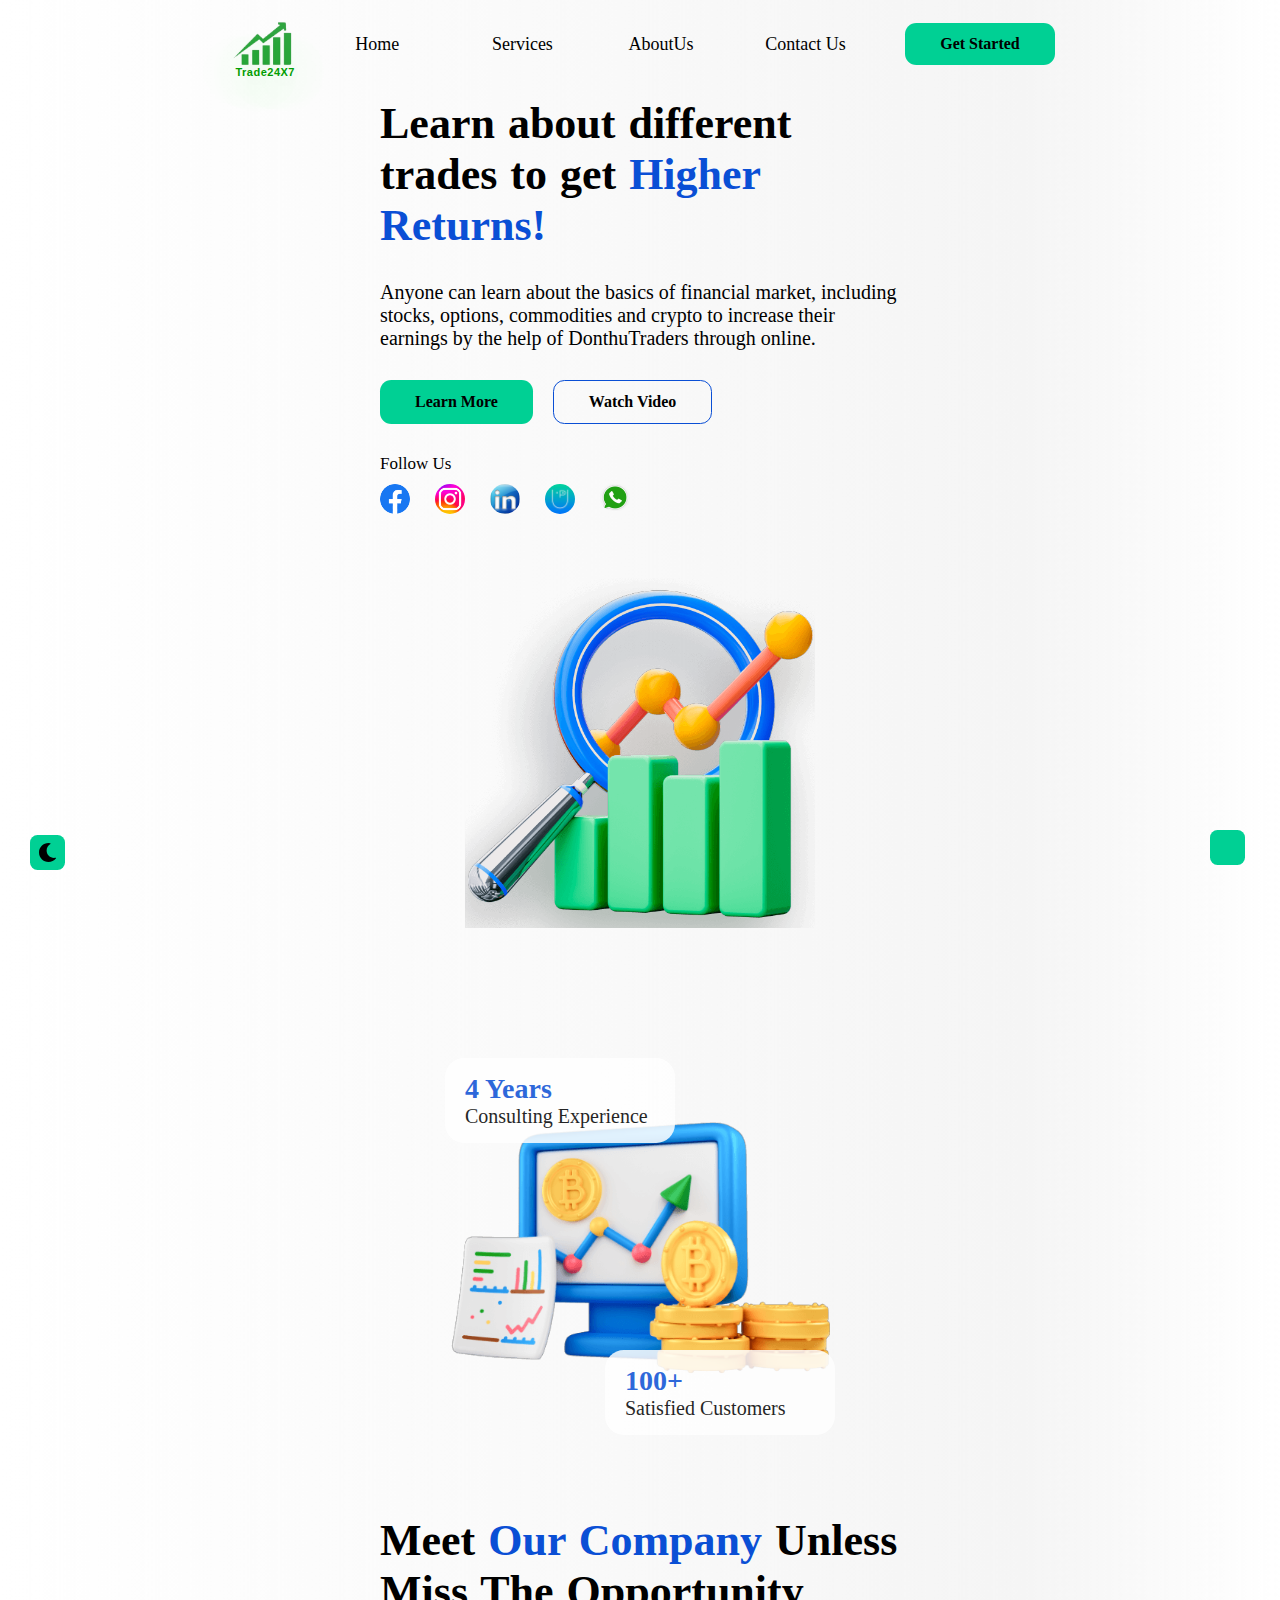
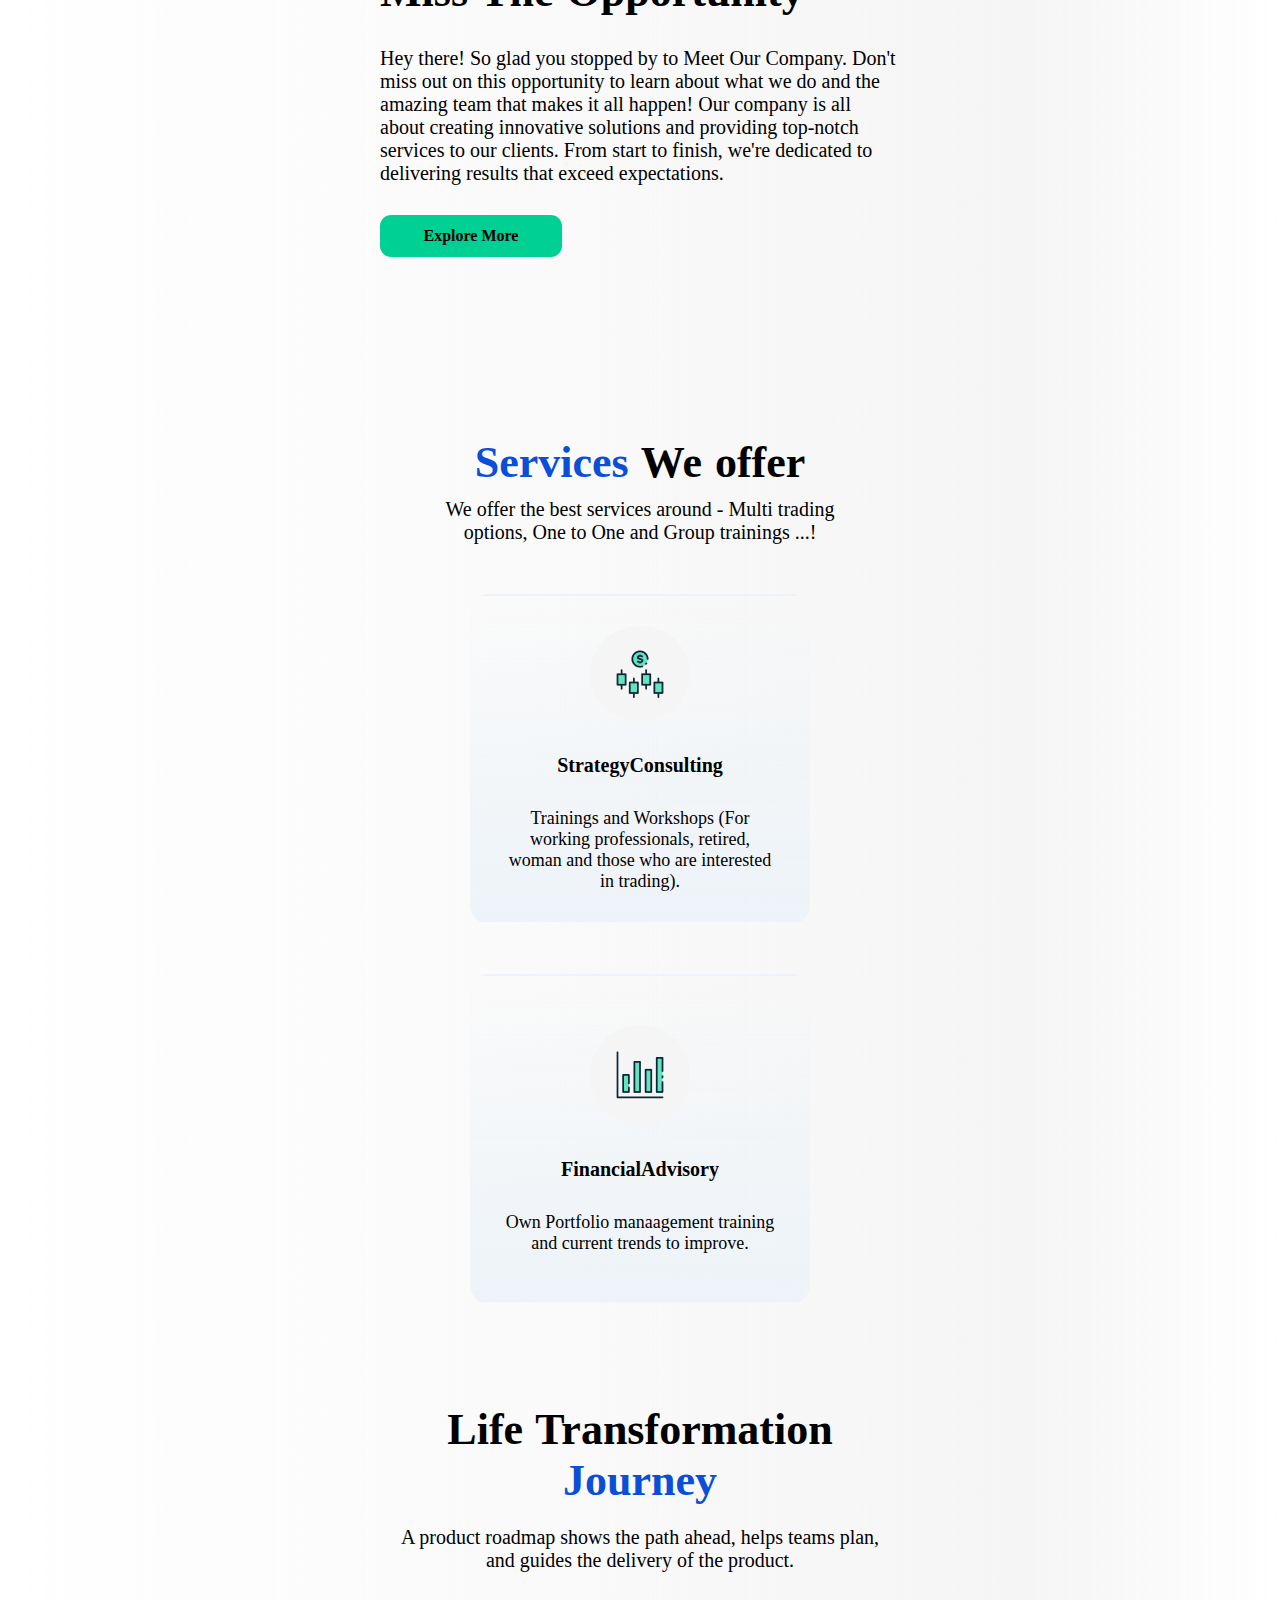
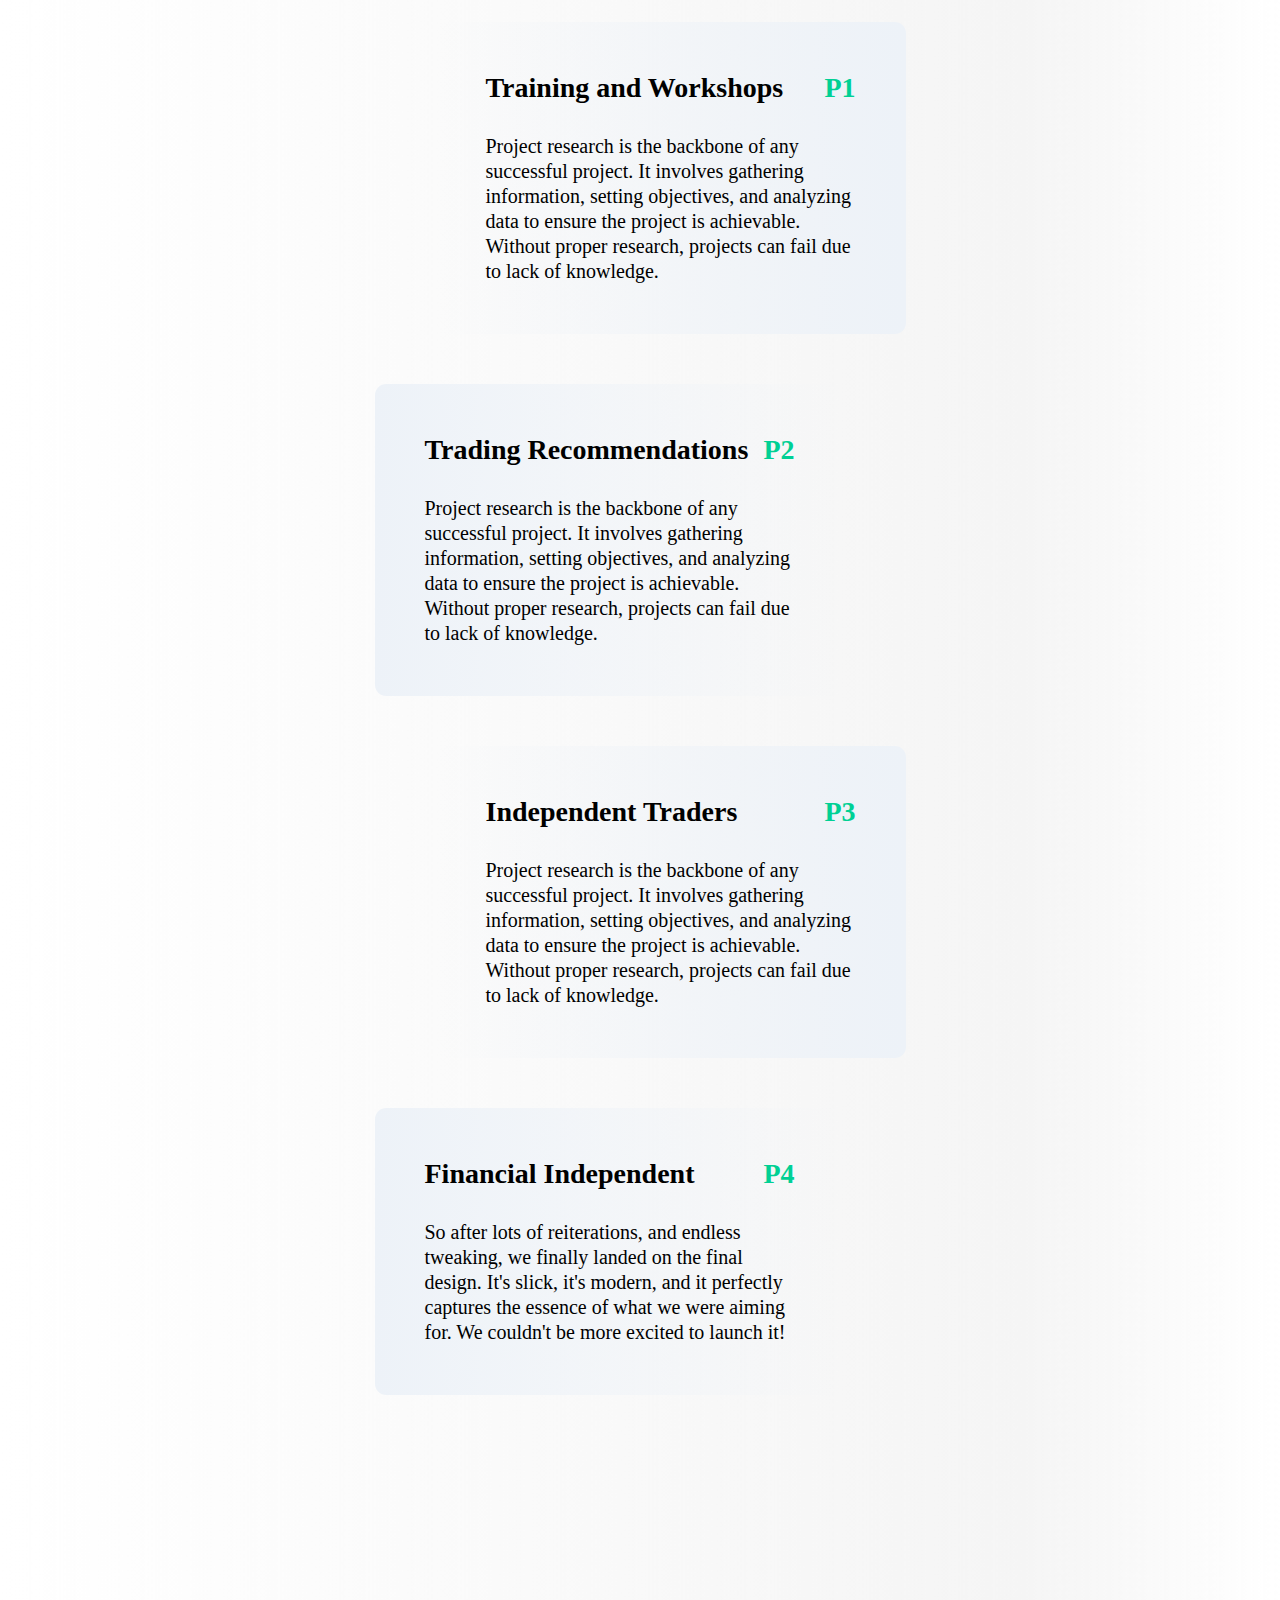
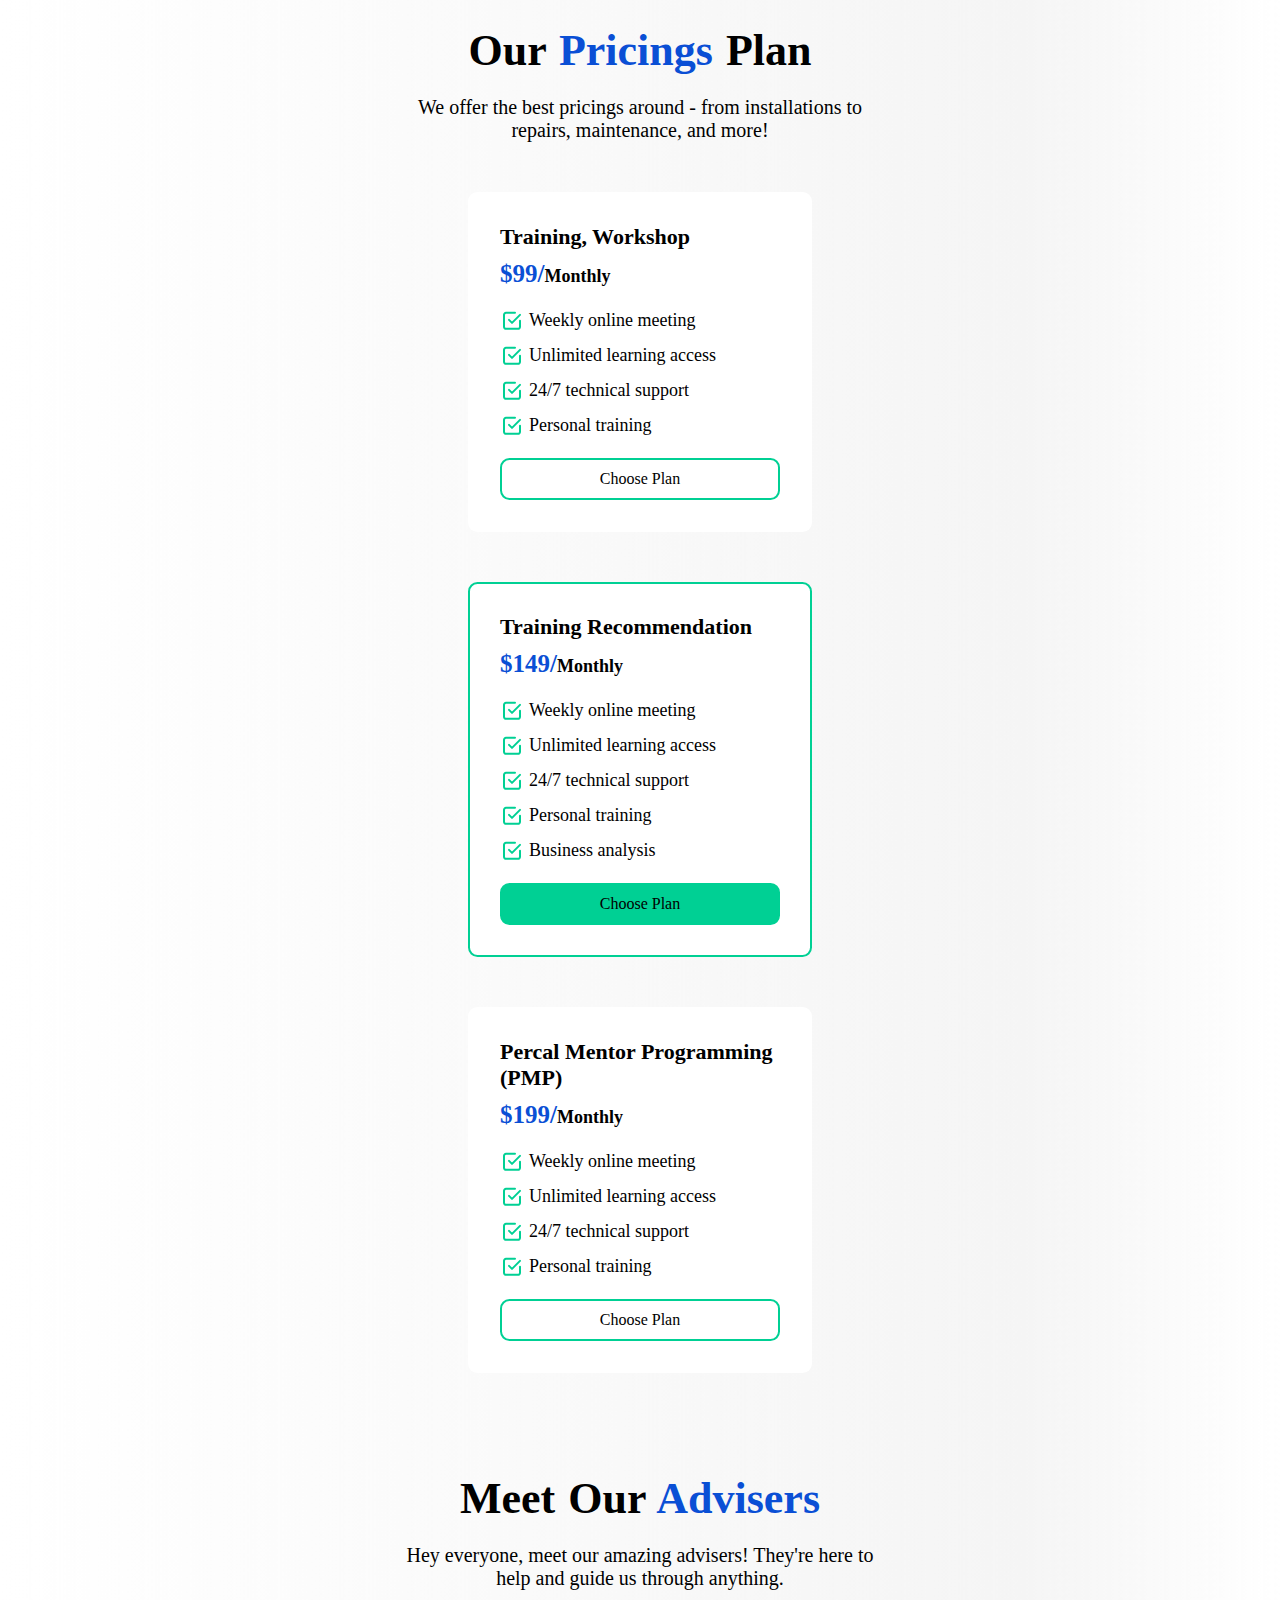
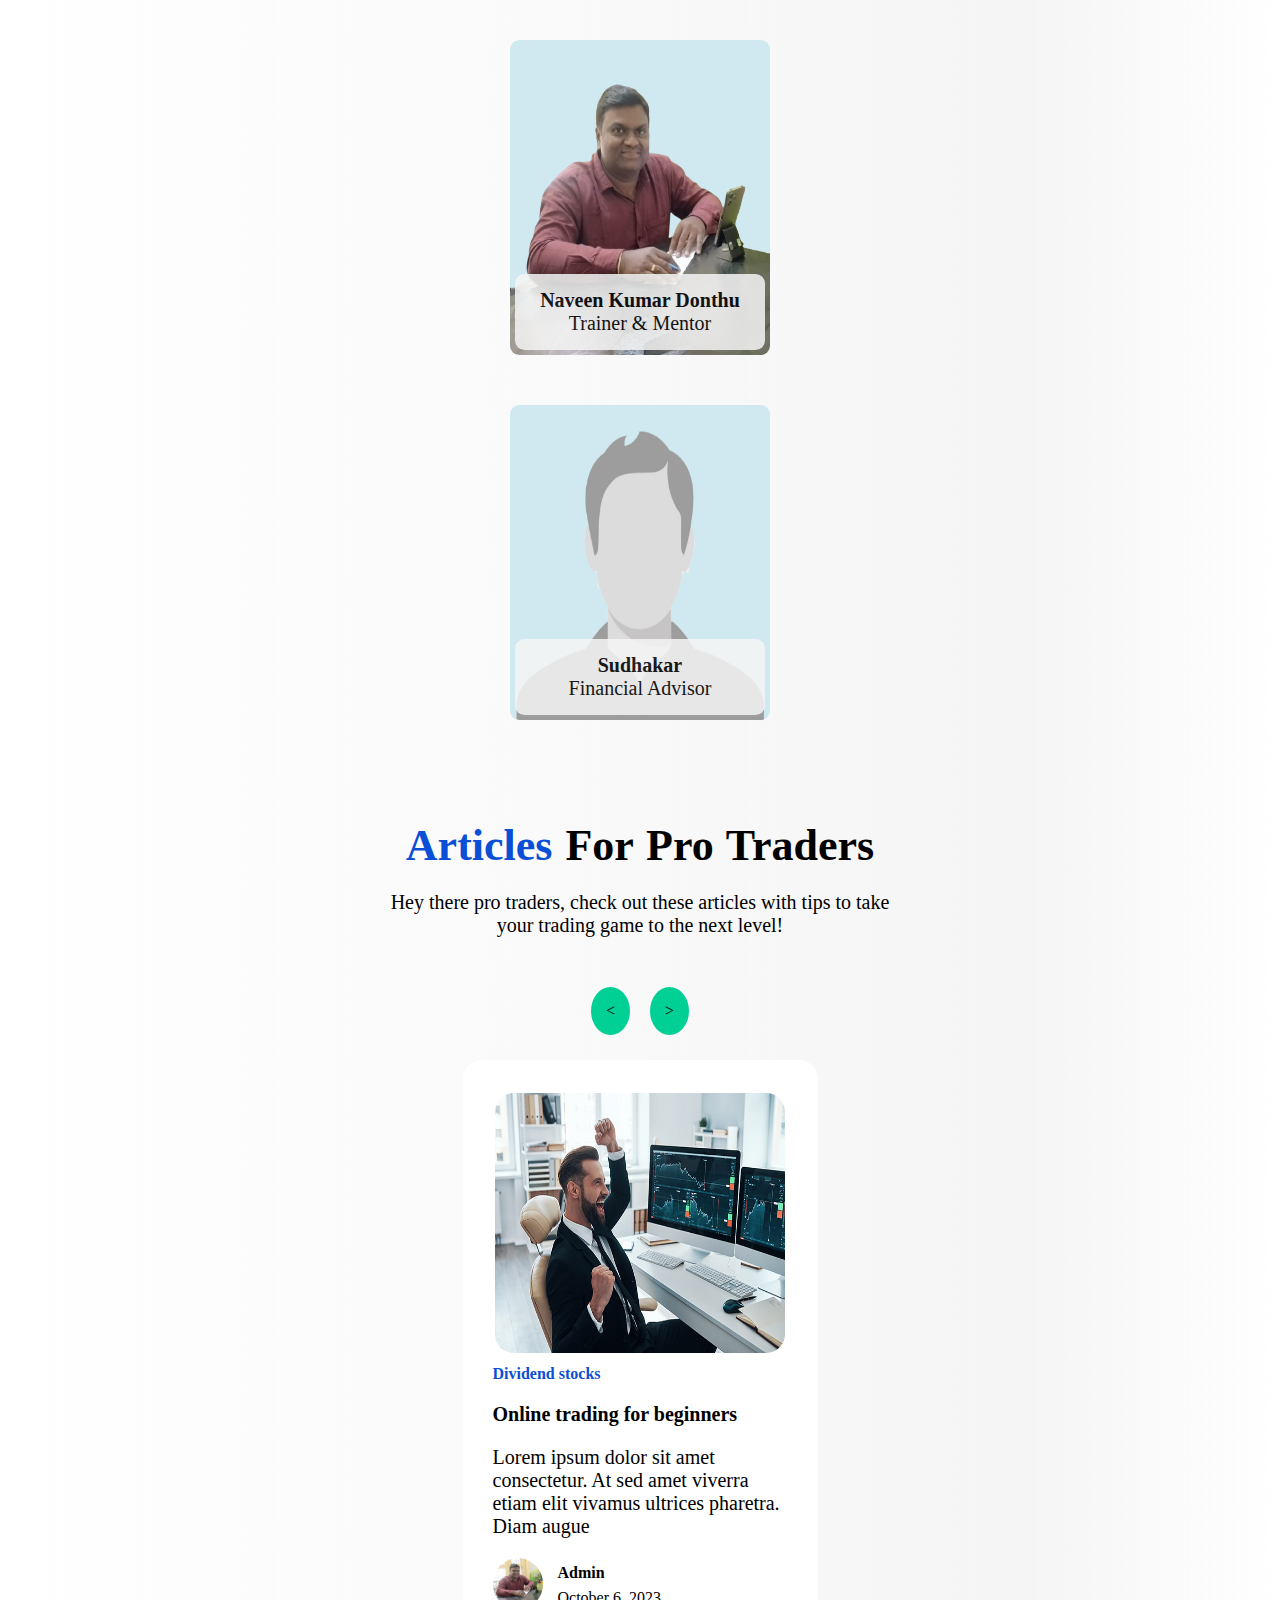
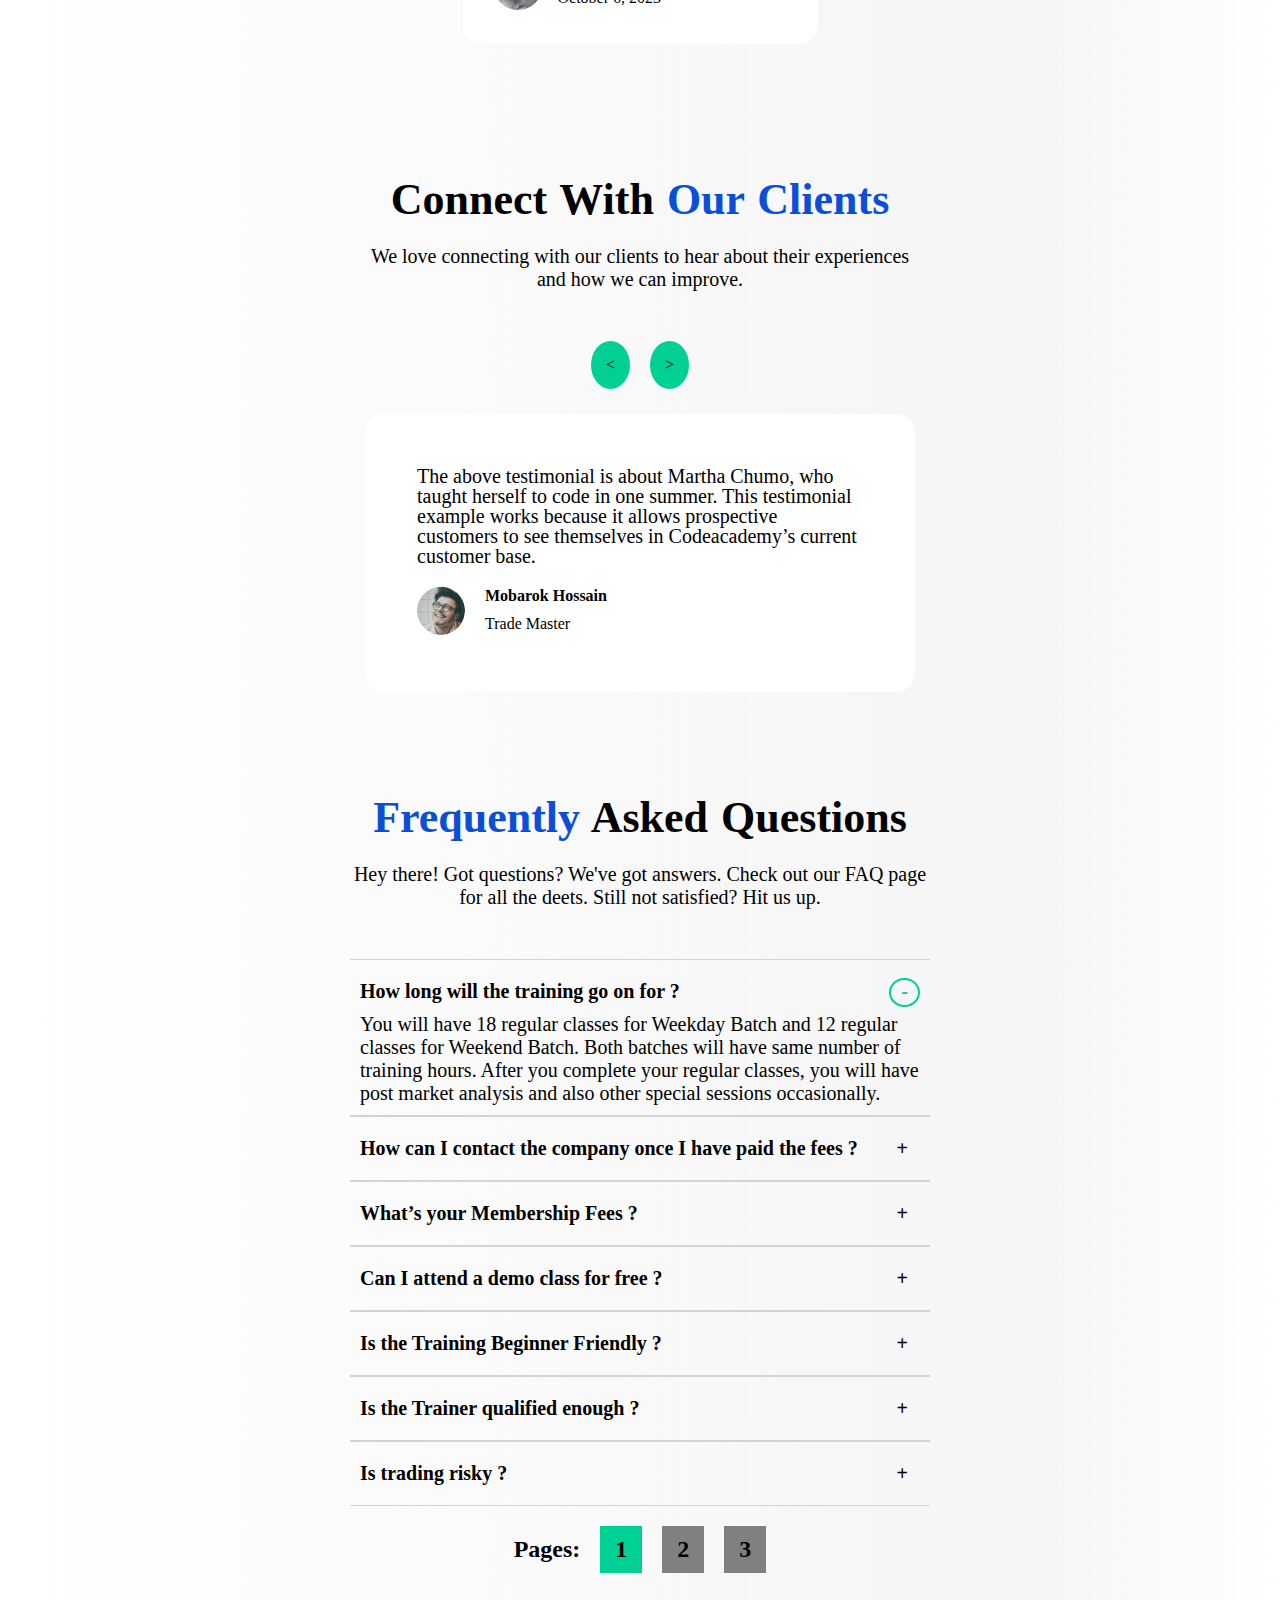
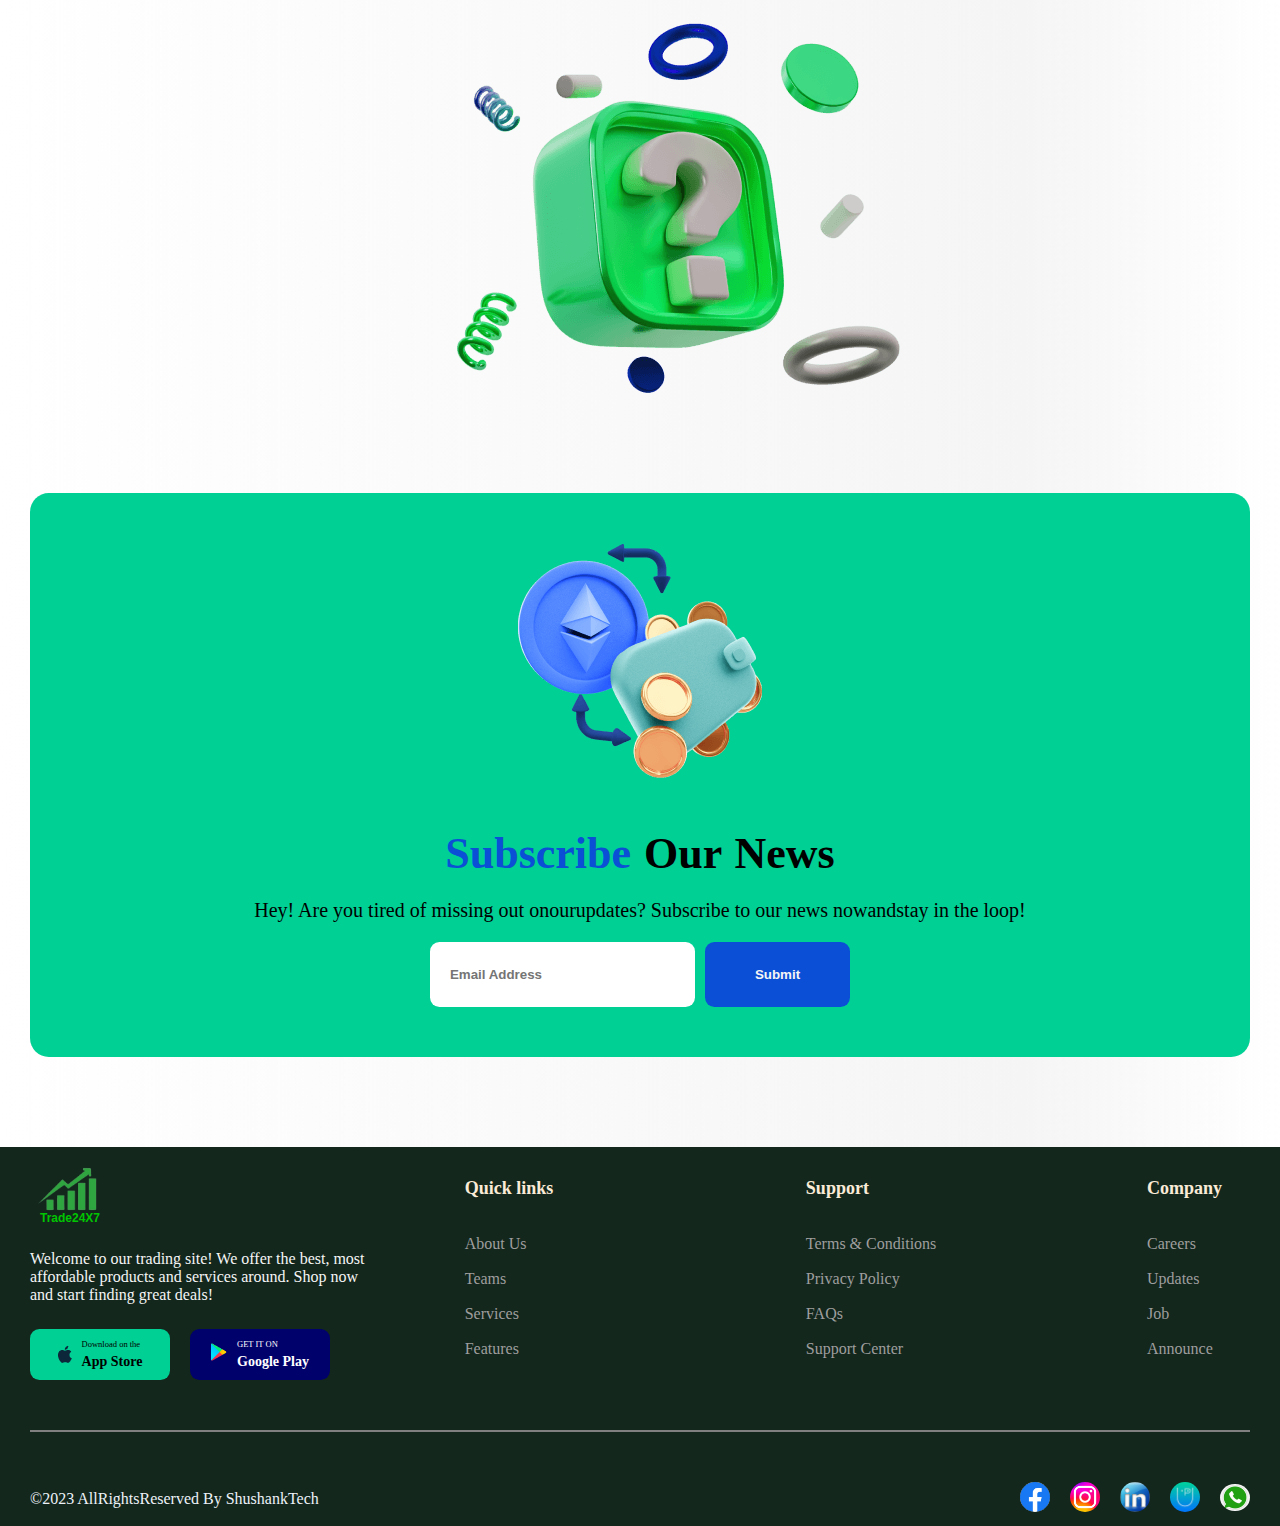
==== commit b4c4c0f0: "first commit" ====
--- a/index.html
+++ b/index.html
@@ -1036,98 +1036,309 @@
             </div>
             <div class="box_boxs-content box10_boxs-content">
                 <div class="box10_left hidden-image-left">
-                    <div class="box10_left_content-list">
-                        <div class="box10_left_content-header box10_left_content-header01" id="faq0"> <button
-                                class="box10_left_content-button">What does
-                                this tool do?
-                                <span class="box10_left_content-button-plusicon"><span
-                                        class="box10_left_content-button-show box10_left_content-button-show01"
-                                        style="display: none;">+</span><span
-                                        class="box10_left_content-button-hide box10_left_content-button-hide01">-</span></span>
-                            </button> </div>
-                        <div class="box10_left_content-collapse box10_left_content-collapse01">
-                            <div>
-                                <p class="para">Online trading’s primary advantages are that it
-                                    allows you to manage your trades at your convenience. </p>
-                            </div>
-                        </div>
-                    </div>
-                    <div class="box10_left_content-list">
-                        <div class="box10_left_content-header box10_left_content-header02"> <button
-                                class="box10_left_content-button">What are the
-                                disadvantages
-                                of online trading? <span class="box10_left_content-button-plusicon"><span
-                                        class="box10_left_content-button-show box10_left_content-button-show02">+</span><span
-                                        class="box10_left_content-button-hide box10_left_content-button-hide02"
-                                        style="display: none;">-</span></span> </button> </div>
-                        <div id="faqBody1" class="box10_left_content-collapse box10_left_content-collapse02 collapse"
-                            style="display: none;">
-                            <div>
-                                <p class="para">Online trading’s primary advantages are that it
-                                    allows you to manage your trades at your convenience. </p>
-                            </div>
-                        </div>
-                    </div>
-                    <div class="box10_left_content-list">
-                        <div class="box10_left_content-header box10_left_content-header03" id="faq2"> <button
-                                class="box10_left_content-button">Is online
-                                trading safe?<span class="box10_left_content-button-plusicon"><span
-                                        class="box10_left_content-button-show box10_left_content-button-show03">+</span><span
-                                        class="box10_left_content-button-hide box10_left_content-button-hide03"
-                                        style="display: none;">-</span></span> </button> </div>
-                        <div class="box10_left_content-collapse box10_left_content-collapse03" style="display: none;">
-                            <div>
-                                <p class="para">Online trading’s primary advantages are that it
-                                    allows you to manage your trades at your convenience. </p>
-                            </div>
-                        </div>
-                    </div>
-                    <div class="box10_left_content-list">
-                        <div class="box10_left_content-header box10_left_content-header04"> <button
-                                class="box10_left_content-button">What is online
-                                trading,
-                                and how does it work?<span class="box10_left_content-button-plusicon"><span
-                                        class="box10_left_content-button-show box10_left_content-button-show04">+</span><span
-                                        class="box10_left_content-button-hide box10_left_content-button-hide04"
-                                        style="display: none;">-</span></span> </button> </div>
-                        <div id="faqBody3" class="box10_left_content-collapse box10_left_content-collapse04"
-                            style="display: none;">
-                            <div>
-                                <p class="para">Online trading’s primary advantages are that it
-                                    allows you to manage your trades at your convenience. </p>
-                            </div>
-                        </div>
-                    </div>
-                    <div class="box10_left_content-list">
-                        <div class="box10_left_content-header box10_left_content-header05" id="faq4"> <button
-                                class="box10_left_content-button">Which app
-                                is best for
-                                online trading?<span class="box10_left_content-button-plusicon"><span
-                                        class="box10_left_content-button-show box10_left_content-button-show05">+</span><span
-                                        class="box10_left_content-button-hide box10_left_content-button-hide05"
-                                        style="display: none;">-</span></span> </button> </div>
-                        <div id="faqBody4" class="box10_left_content-collapse box10_left_content-collapse05"
-                            style="display: none;">
-                            <div>
-                                <p class="para">Online trading’s primary advantages are that it
-                                    allows you to manage your trades at your convenience. </p>
-                            </div>
-                        </div>
-                    </div>
-                    <div class="box10_left_content-list">
-                        <div class="box10_left_content-header box10_left_content-header06" id="faq5"> <button
-                                class="box10_left_content-button">How to
-                                create a trading
-                                account?<span class="box10_left_content-button-plusicon"><span
-                                        class="box10_left_content-button-show box10_left_content-button-show06">+</span><span
-                                        class="box10_left_content-button-hide box10_left_content-button-hide06"
-                                        style="display: none;">-</span></span> </button> </div>
-                        <div class="box10_left_content-collapse box10_left_content-collapse06" style="display: none;">
-                            <div>
-                                <p class="para">Online trading’s primary advantages are that it
-                                    allows you to manage your trades at your convenience. </p>
-                            </div>
-                        </div>
+                    <div class="box10_left_page_list">
+                        <div class="box10_left_content-list">
+                            <div class="box10_left_content-header"> <button class="box10_left_content-button">How
+                                    long will the training go on for ?<span
+                                        class="box10_left_content-button-plusicon"><span
+                                            class="box10_left_content-button-show" style="display: none;">+</span><span
+                                            class="box10_left_content-button-hide">-</span></span>
+                                </button> </div>
+                            <div class="box10_left_content-collapse">
+                                <div>
+                                    <p class="para">You will have 18 regular classes for Weekday Batch and 12 regular
+                                        classes for Weekend Batch. Both batches will have same number of training hours.
+                                        After you complete your regular classes, you will have post market analysis and
+                                        also
+                                        other special sessions occasionally. </p>
+                                </div>
+                            </div>
+                        </div>
+                        <div class="box10_left_content-list">
+                            <div class="box10_left_content-header"> <button class="box10_left_content-button">How can I
+                                    contact the company once I have paid the fees ?<span
+                                        class="box10_left_content-button-plusicon"><span
+                                            class="box10_left_content-button-show">+</span><span
+                                            class="box10_left_content-button-hide"
+                                            style="display: none;">-</span></span>
+                                </button> </div>
+                            <div id="faqBody1" class="box10_left_content-collapse" style="display: none;">
+                                <div>
+                                    <p class="para">Our Support Team's number will be shared with you once you're
+                                        enrolled.
+                                    </p>
+                                </div>
+                            </div>
+                        </div>
+                        <div class="box10_left_content-list">
+                            <div class="box10_left_content-header" id="faq2"> <button
+                                    class="box10_left_content-button">What’s your Membership Fees ?<span
+                                        class="box10_left_content-button-plusicon"><span
+                                            class="box10_left_content-button-show">+</span><span
+                                            class="box10_left_content-button-hide"
+                                            style="display: none;">-</span></span>
+                                </button> </div>
+                            <div class="box10_left_content-collapse" style="display: none;">
+                                <div>
+                                    <p class="para">The online training fee is only <span
+                                            style="color: red;">“₹19,999”</span></p>
+                                </div>
+                            </div>
+                        </div>
+                        <div class="box10_left_content-list">
+                            <div class="box10_left_content-header"> <button class="box10_left_content-button">Can I
+                                    attend a
+                                    demo class for free ?<span class="box10_left_content-button-plusicon"><span
+                                            class="box10_left_content-button-show">+</span><span
+                                            class="box10_left_content-button-hide"
+                                            style="display: none;">-</span></span>
+                                </button> </div>
+                            <div id="faqBody3" class="box10_left_content-collapse" style="display: none;">
+                                <div>
+                                    <p class="para">Through our new model you can attend our regular 3 online classes of
+                                        the
+                                        weekday batch or 2 online classes of the weekend batch by paying just Rs3,000.
+                                        Later
+                                        you can pay the remaining amount. In case, if you wish to discontinue, the
+                                        Rs3,000
+                                        will be refunded without any questions asked.</p>
+                                </div>
+                            </div>
+                        </div>
+                        <div class="box10_left_content-list">
+                            <div class="box10_left_content-header" id="faq4"> <button
+                                    class="box10_left_content-button">Is
+                                    the Training Beginner Friendly ?<span
+                                        class="box10_left_content-button-plusicon"><span
+                                            class="box10_left_content-button-show">+</span><span
+                                            class="box10_left_content-button-hide"
+                                            style="display: none;">-</span></span>
+                                </button> </div>
+                            <div id="faqBody4" class="box10_left_content-collapse" style="display: none;">
+                                <div>
+                                    <p class="para">Yes, The mentorship program is design such a way that it takes you
+                                        from
+                                        very basics to advanced levels in a very simple and clear language that even a
+                                        school child can learn with no prior financial knowledge, so that you won't feel
+                                        left out.</p>
+                                </div>
+                            </div>
+                        </div>
+                        <div class="box10_left_content-list">
+                            <div class="box10_left_content-header" id="faq5"> <button
+                                    class="box10_left_content-button">Is
+                                    the Trainer qualified enough ?<span class="box10_left_content-button-plusicon"><span
+                                            class="box10_left_content-button-show">+</span><span
+                                            class="box10_left_content-button-hide"
+                                            style="display: none;">-</span></span>
+                                </button> </div>
+                            <div class="box10_left_content-collapse" style="display: none;">
+                                <div>
+                                    <p class="para">The trainer has rich experience in stock market trading. Having
+                                        learnt
+                                        from veterans in the field of stockmarket, he has
+                                        adopted a practical approach with his own solid strategies using which anyone
+                                        can
+                                        make money consistently from trading.</p>
+                                </div>
+                            </div>
+                        </div>
+                        <div class="box10_left_content-list">
+                            <div class="box10_left_content-header" id="faq5"> <button
+                                    class="box10_left_content-button">Is
+                                    trading risky ?<span class="box10_left_content-button-plusicon"><span
+                                            class="box10_left_content-button-show">+</span><span
+                                            class="box10_left_content-button-hide"
+                                            style="display: none;">-</span></span>
+                                </button> </div>
+                            <div class="box10_left_content-collapse" style="display: none;">
+                                <div>
+                                    <p class="para">Yes, it is risky for those who trade without any proper training and
+                                        knowledge</p>
+                                </div>
+                            </div>
+                        </div>
+                    </div>
+                    <div class="box10_left_page_list" style="display: none;">
+                        <div class="box10_left_content-list">
+                            <div class="box10_left_content-header"> <button class="box10_left_content-button">In which
+                                    language does the trainer conduct live classes ?<span
+                                        class="box10_left_content-button-plusicon"><span
+                                            class="box10_left_content-button-show">+</span><span
+                                            class="box10_left_content-button-hide"
+                                            style="display: none;">-</span></span>
+                                </button> </div>
+                            <div id="faqBody1" class="box10_left_content-collapse" style="display: none;">
+                                <div>
+                                    <p class="para">Mostly Hindi language with terminology in English. You can watch our
+                                        YouTube uploads to have a better understanding.
+                                    </p>
+                                </div>
+                            </div>
+                        </div>
+                        <div class="box10_left_content-list">
+                            <div class="box10_left_content-header" id="faq2"> <button
+                                    class="box10_left_content-button">How to attend the online classes?<span
+                                        class="box10_left_content-button-plusicon"><span
+                                            class="box10_left_content-button-show">+</span><span
+                                            class="box10_left_content-button-hide"
+                                            style="display: none;">-</span></span>
+                                </button> </div>
+                            <div class="box10_left_content-collapse" style="display: none;">
+                                <div>
+                                    <p class="para">Online classes are conducted through Zoom application in which
+                                        trainer's laptop screen will be visible to you for
+                                        charts. iPad screen will be visible to you as a white board & trainer will
+                                        explain everything to you live. It is as good
+                                        as the offline classes & we are talking from experience.</p>
+                                </div>
+                            </div>
+                        </div>
+                        <div class="box10_left_content-list">
+                            <div class="box10_left_content-header"> <button class="box10_left_content-button">Do you
+                                    teach Price Action ?<span class="box10_left_content-button-plusicon"><span
+                                            class="box10_left_content-button-show">+</span><span
+                                            class="box10_left_content-button-hide"
+                                            style="display: none;">-</span></span>
+                                </button> </div>
+                            <div id="faqBody3" class="box10_left_content-collapse" style="display: none;">
+                                <div>
+                                    <p class="para">Yes, we have a few strategies that are purely based on Price Action.
+                                    </p>
+                                </div>
+                            </div>
+                        </div>
+                        <div class="box10_left_content-list">
+                            <div class="box10_left_content-header" id="faq4"> <button
+                                    class="box10_left_content-button">Will you provide recording for the first three
+                                    classes if I miss any ?<span class="box10_left_content-button-plusicon"><span
+                                            class="box10_left_content-button-show">+</span><span
+                                            class="box10_left_content-button-hide"
+                                            style="display: none;">-</span></span>
+                                </button> </div>
+                            <div id="faqBody4" class="box10_left_content-collapse" style="display: none;">
+                                <div>
+                                    <p class="para">There will be multiple revision classes for every class so you can
+                                        attend revision class for the same topic on the same
+                                        day, the next day, and also again in the same week. You can also attend revision
+                                        classes from other batches upto 3
+                                        months after you finish your own classes.</p>
+                                </div>
+                            </div>
+                        </div>
+                        <div class="box10_left_content-list">
+                            <div class="box10_left_content-header" id="faq5"> <button
+                                    class="box10_left_content-button">What makes your 'Donthu Traders Professional
+                                    Trader
+                                    Premium Group' on facebook so special ?<span
+                                        class="box10_left_content-button-plusicon"><span
+                                            class="box10_left_content-button-show">+</span><span
+                                            class="box10_left_content-button-hide"
+                                            style="display: none;">-</span></span>
+                                </button> </div>
+                            <div class="box10_left_content-collapse" style="display: none;">
+                                <div>
+                                    <p class="para">In this group, we share analysis of stocks, indices & forex which
+                                        will give you a heads up on what you can trade the
+                                        next day. All these analyses are approved by Naveen Kumar Donthu. This group is
+                                        strictly not for any kind of trading
+                                        signals & we do not entertain any such practices.</p>
+                                </div>
+                            </div>
+                        </div>
+                        <div class="box10_left_content-list">
+                            <div class="box10_left_content-header" id="faq5"> <button
+                                    class="box10_left_content-button">How will the trainer clear my doubts during a live
+                                    class ?<span class="box10_left_content-button-plusicon"><span
+                                            class="box10_left_content-button-show">+</span><span
+                                            class="box10_left_content-button-hide"
+                                            style="display: none;">-</span></span>
+                                </button> </div>
+                            <div class="box10_left_content-collapse" style="display: none;">
+                                <div>
+                                    <p class="para">We do not allow students to interrupt class with doubts while the
+                                        trainer is teaching. Students are required to note
+                                        down all the doubts & send it to our support team. All the answers are approved
+                                        by Naveen Kumar Donthu himself. You will
+                                        not face difficulty in live class as the trainer has enough experience to
+                                        explain everything in a very simple manner
+                                        easy to understand. We also conduct FAQs session regularly.</p>
+                                </div>
+                            </div>
+                        </div>
+                    </div>
+                    <div class="box10_left_page_list" style="display: none;">
+                        <div class="box10_left_content-list">
+                            <div class="box10_left_content-header" id="faq2"> <button
+                                    class="box10_left_content-button">I am a trader and I only need strategies. Will it
+                                    be useful for me ?<span class="box10_left_content-button-plusicon"><span
+                                            class="box10_left_content-button-show">+</span><span
+                                            class="box10_left_content-button-hide"
+                                            style="display: none;">-</span></span>
+                                </button> </div>
+                            <div class="box10_left_content-collapse" style="display: none;">
+                                <div>
+                                    <p class="para">Yes, our Trading Plan is useful for those who are already trading
+                                        and want to restart trading to recover losses and
+                                        become consistently profitable.</p>
+                                </div>
+                            </div>
+                        </div>
+                        <div class="box10_left_content-list">
+                            <div class="box10_left_content-header"> <button class="box10_left_content-button">What's the
+                                    accuracy of your strategies ?<span class="box10_left_content-button-plusicon"><span
+                                            class="box10_left_content-button-show">+</span><span
+                                            class="box10_left_content-button-hide"
+                                            style="display: none;">-</span></span>
+                                </button> </div>
+                            <div id="faqBody3" class="box10_left_content-collapse" style="display: none;">
+                                <div>
+                                    <p class="para">Our strategies are 75-80% accurate.</p>
+                                </div>
+                            </div>
+                        </div>
+                        <div class="box10_left_content-list">
+                            <div class="box10_left_content-header" id="faq4"> <button
+                                    class="box10_left_content-button">Will your provide tips for trading or any advice
+                                    for investment purpose ?<span class="box10_left_content-button-plusicon"><span
+                                            class="box10_left_content-button-show">+</span><span
+                                            class="box10_left_content-button-hide"
+                                            style="display: none;">-</span></span>
+                                </button> </div>
+                            <div id="faqBody4" class="box10_left_content-collapse" style="display: none;">
+                                <div>
+                                    <p class="para">No. We are not involved in such practices and we advice that you
+                                        never expect it from us at any point of your course
+                                        duration or afterwards. Our only goal here is to provide training so that you do
+                                        not have to depend on others for
+                                        signals and you become an independent successful trader.</p>
+                                </div>
+                            </div>
+                        </div>
+                        <div class="box10_left_content-list">
+                            <div class="box10_left_content-header" id="faq5"> <button
+                                    class="box10_left_content-button">How does your WhatsApp Informative Group help me
+                                    ?<span class="box10_left_content-button-plusicon"><span
+                                            class="box10_left_content-button-show">+</span><span
+                                            class="box10_left_content-button-hide"
+                                            style="display: none;">-</span></span>
+                                </button> </div>
+                            <div class="box10_left_content-collapse" style="display: none;">
+                                <div>
+                                    <p class="para">All the information such as Pre-Open markets, Banned F&O stocks for
+                                        the day or any other stock market related news is
+                                        updated in the WhatsApp group at the earliest so that you will never have to
+                                        look at the endless stock market news
+                                        websites constantly to stay updated.</p>
+                                </div>
+                            </div>
+                        </div>
+                    </div>
+                    <div class="box10_left_page_numbers">
+                        <div>Pages:</div>
+                        <div class="box10_left_page_number">1</div>
+                        <div class="box10_left_page_number">2</div>
+                        <div class="box10_left_page_number">3</div>
                     </div>
                 </div>
                 <div class="box10_right">
--- a/style.css
+++ b/style.css
@@ -1614,13 +1614,15 @@
     /* border: 2px solid red; */
 }
 
-/* .box10_boxs-content {
+.box10_boxs-content {
     gap: 30px;
     flex-wrap: wrap;
-} */
+    /* border: 2px solid #00D094; */
+    align-items: start;
+}
 
 .box10_left {
-    width: 520px;
+    width: 580px;
     /* border: 2px solid #00D094; */
 }
 
@@ -1654,9 +1656,11 @@
     background-color: transparent;
     border: none;
     padding: 10px 0px;
-    font-size: 18px;
+    font-size: 20px;
     color: black;
     cursor: pointer;
+    font-family: Poppins;
+    font-weight: bold;
 }
 
 .box10_left_content-button-hide {
@@ -1664,6 +1668,29 @@
     border: 2px solid #00D094;
     border-radius: 50%;
     color: #00D094;
+}
+
+.box10_left_content-button-show {
+    padding: 0px 10px 3px 10px;
+    border: 2px solid transparent;
+    border-radius: 50%;
+}
+
+.box10_left_page_numbers {
+    margin-top: 20px;
+    display: flex;
+    align-items: center;
+    justify-content: center;
+    gap: 20px;
+    /* border: 1px solid #00D094; */
+    font-size: 24px;
+    font-weight: bold;
+}
+
+.box10_left_page_number {
+    padding: 10px 15px;
+    background-color: gray;
+    cursor: pointer;
 }
 
 /***********************************box10_Css-End**********************************/
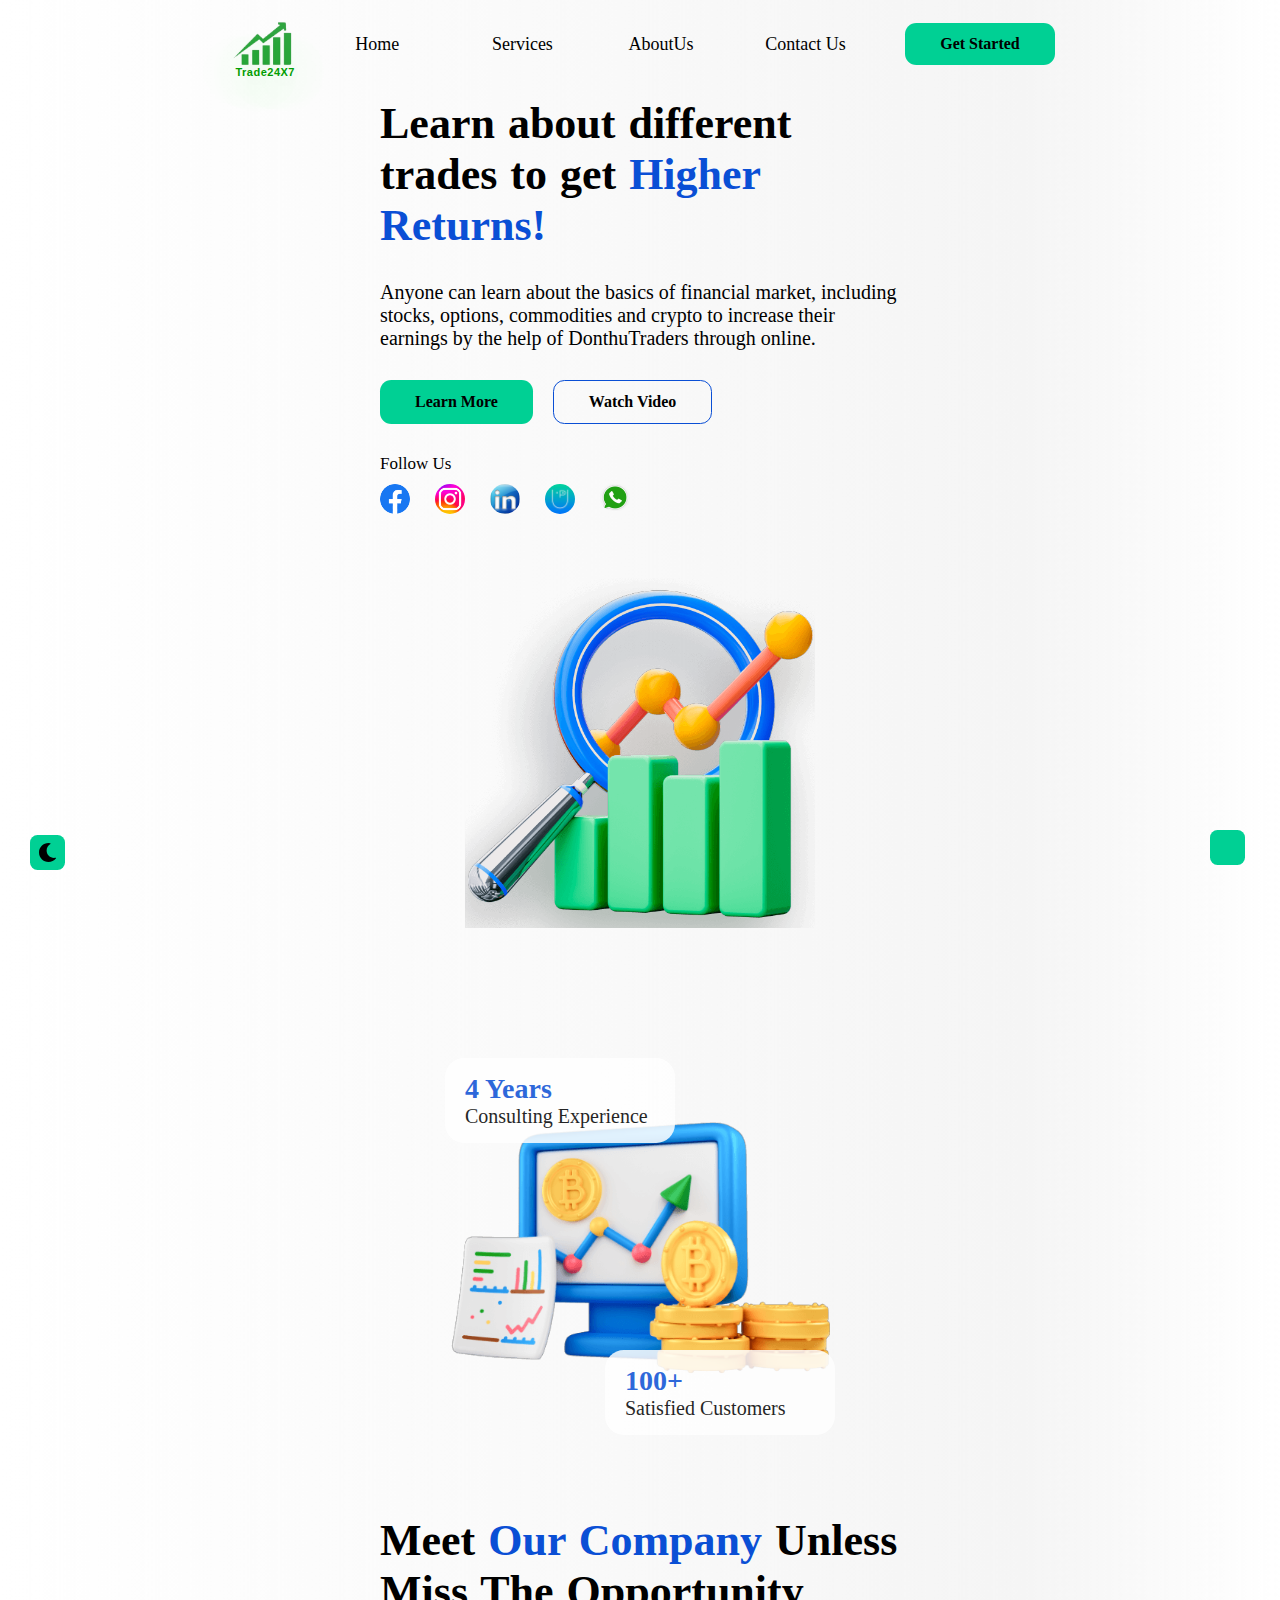
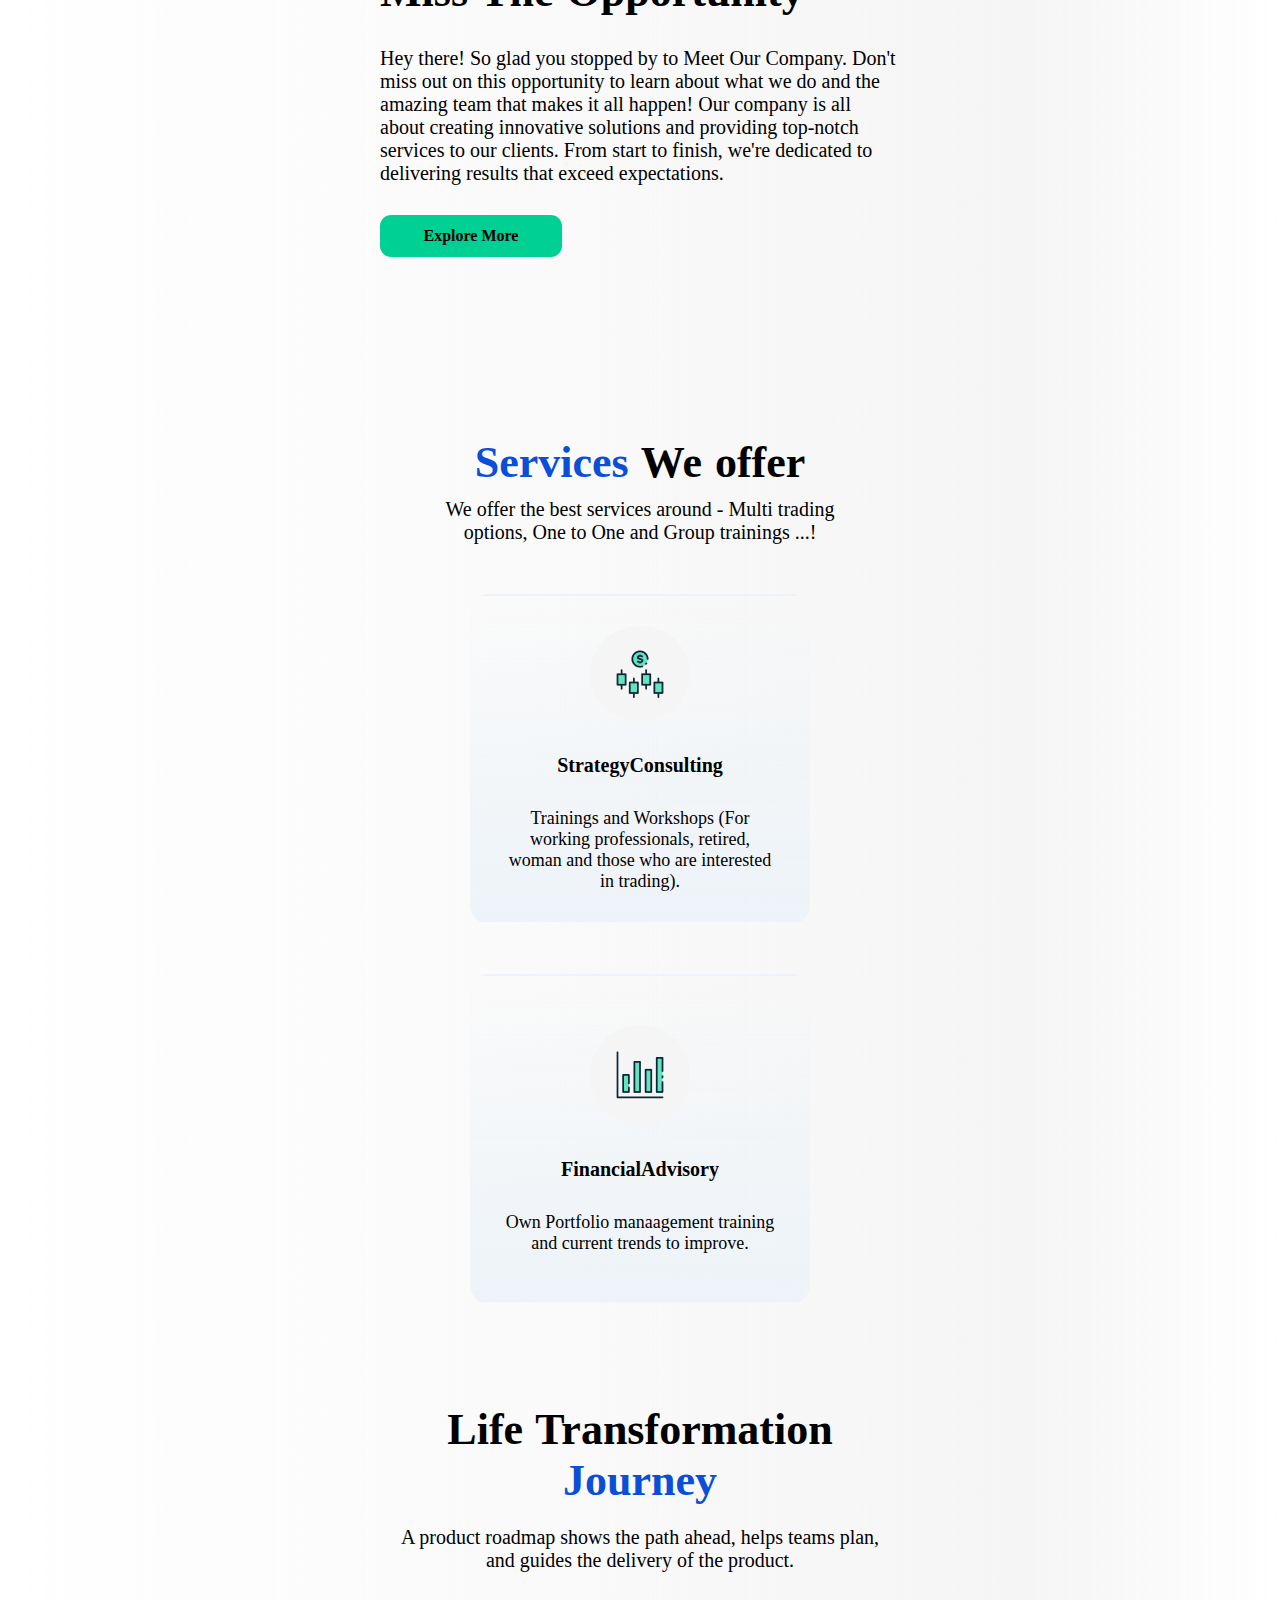
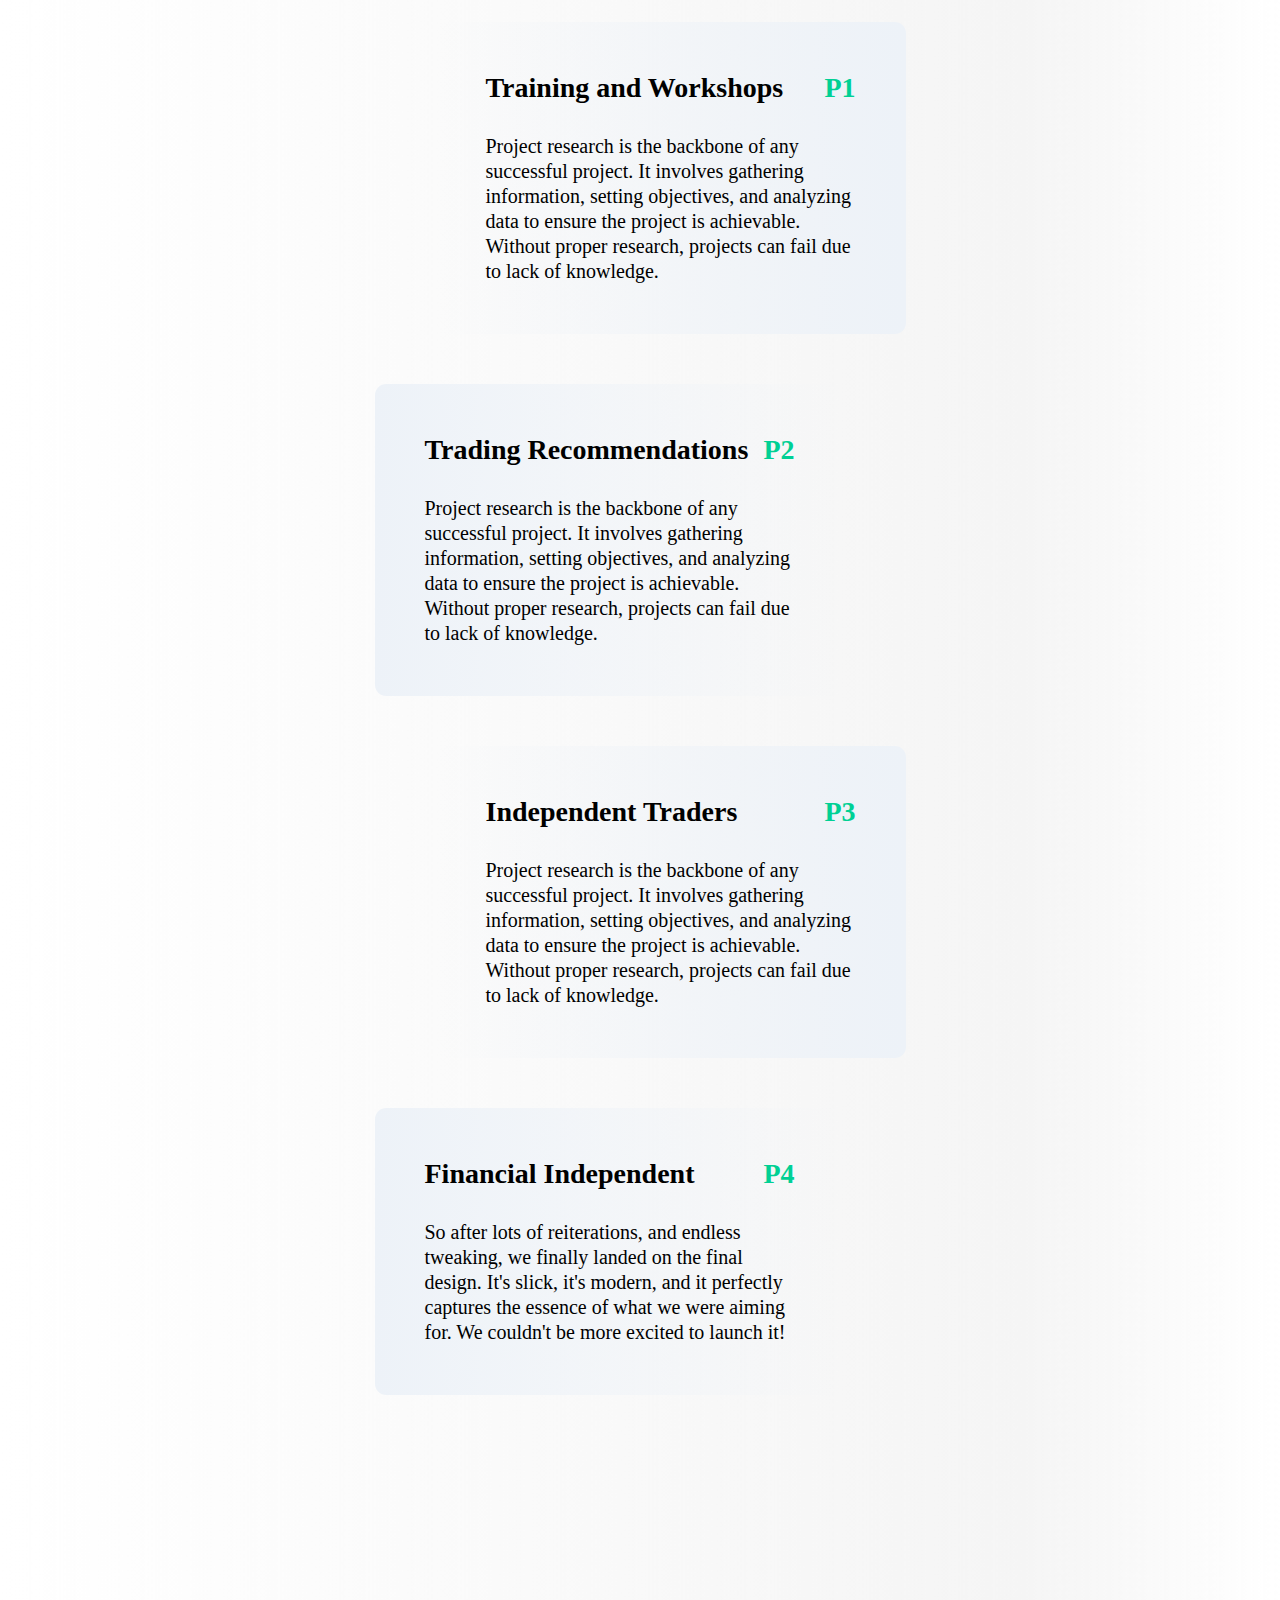
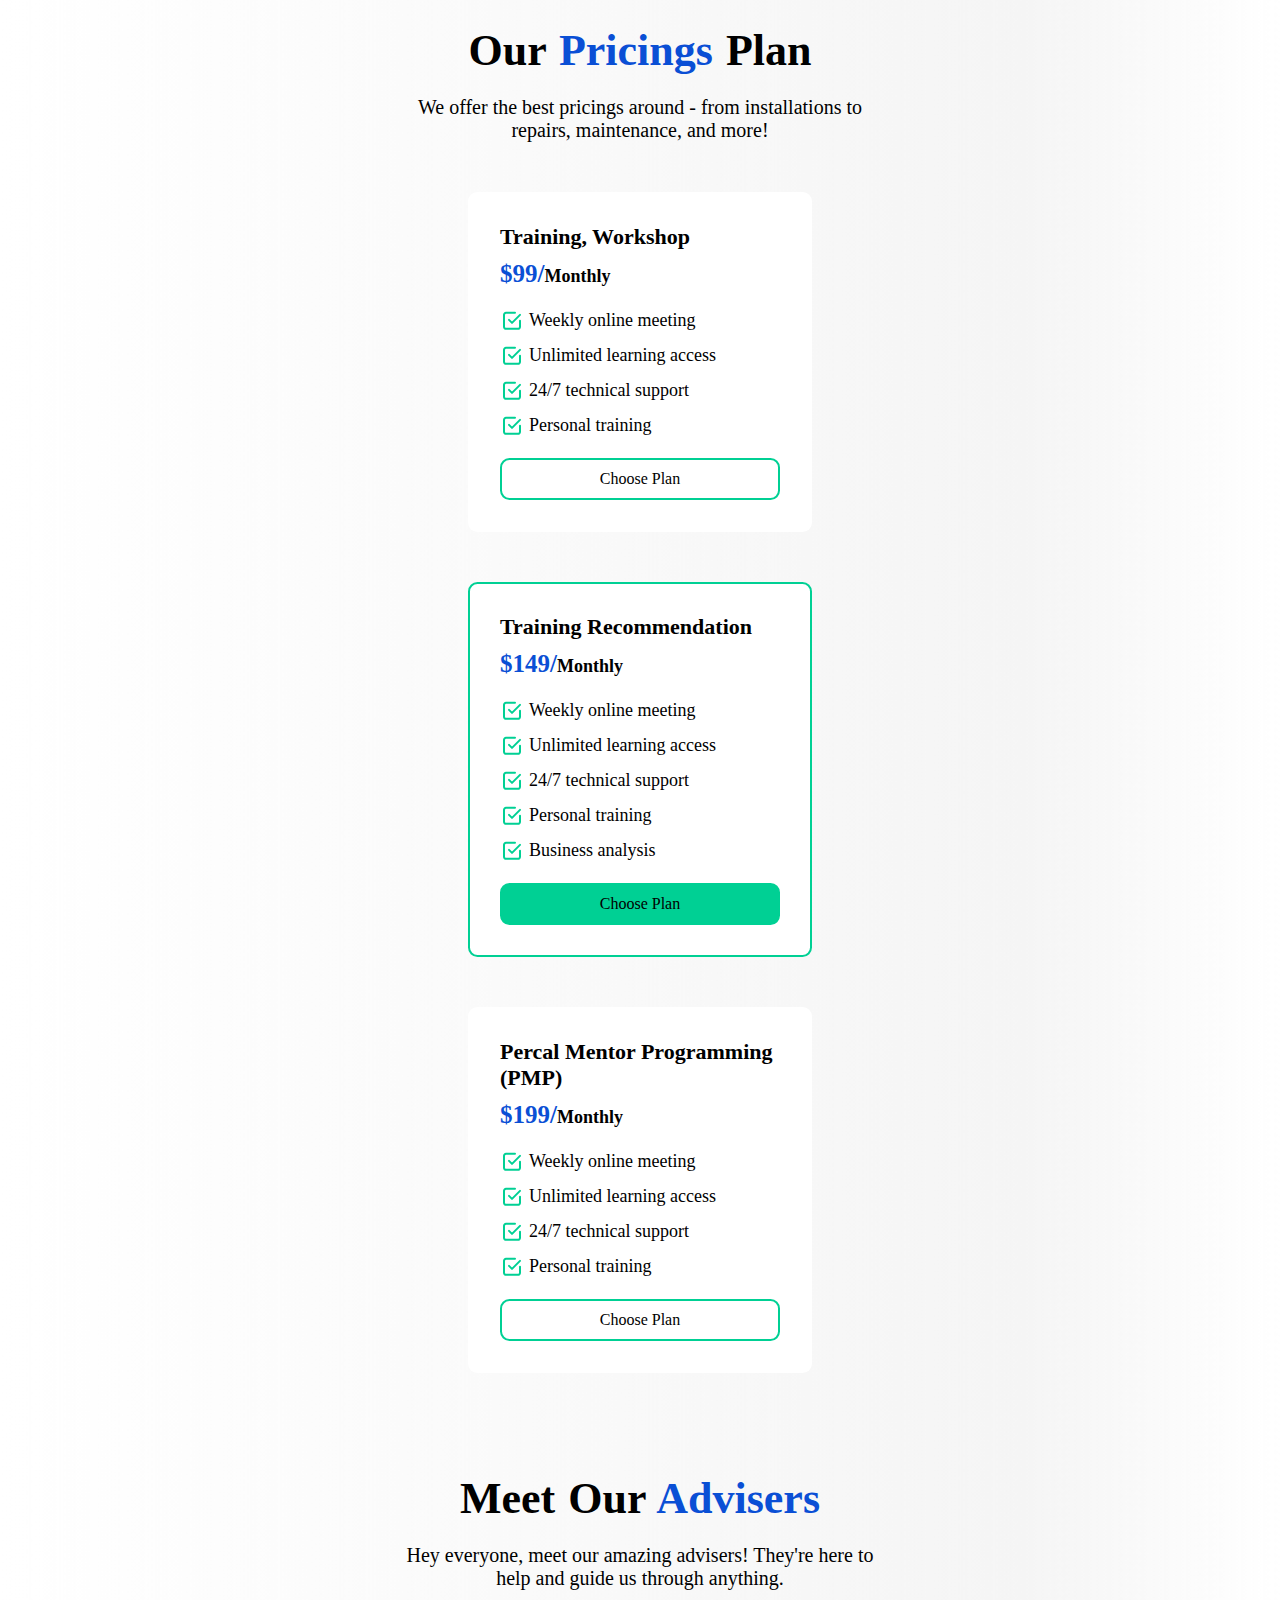
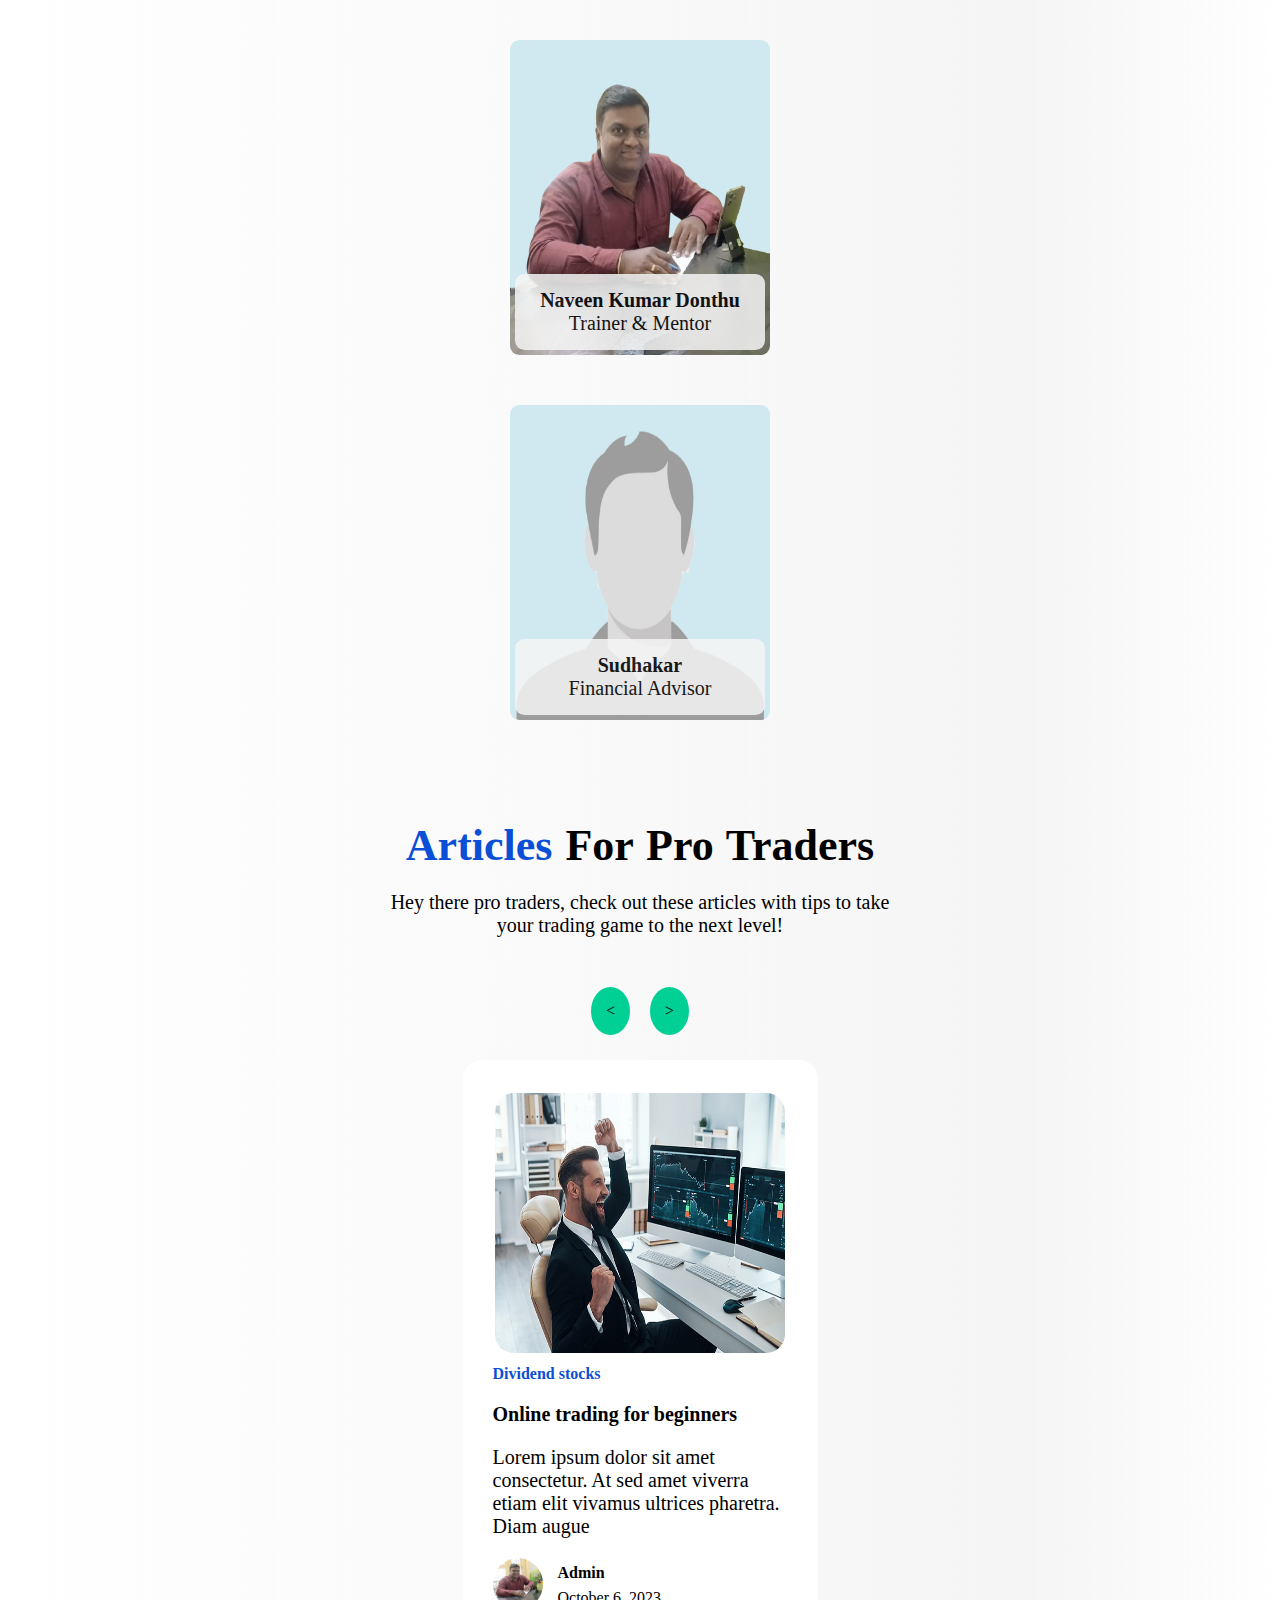
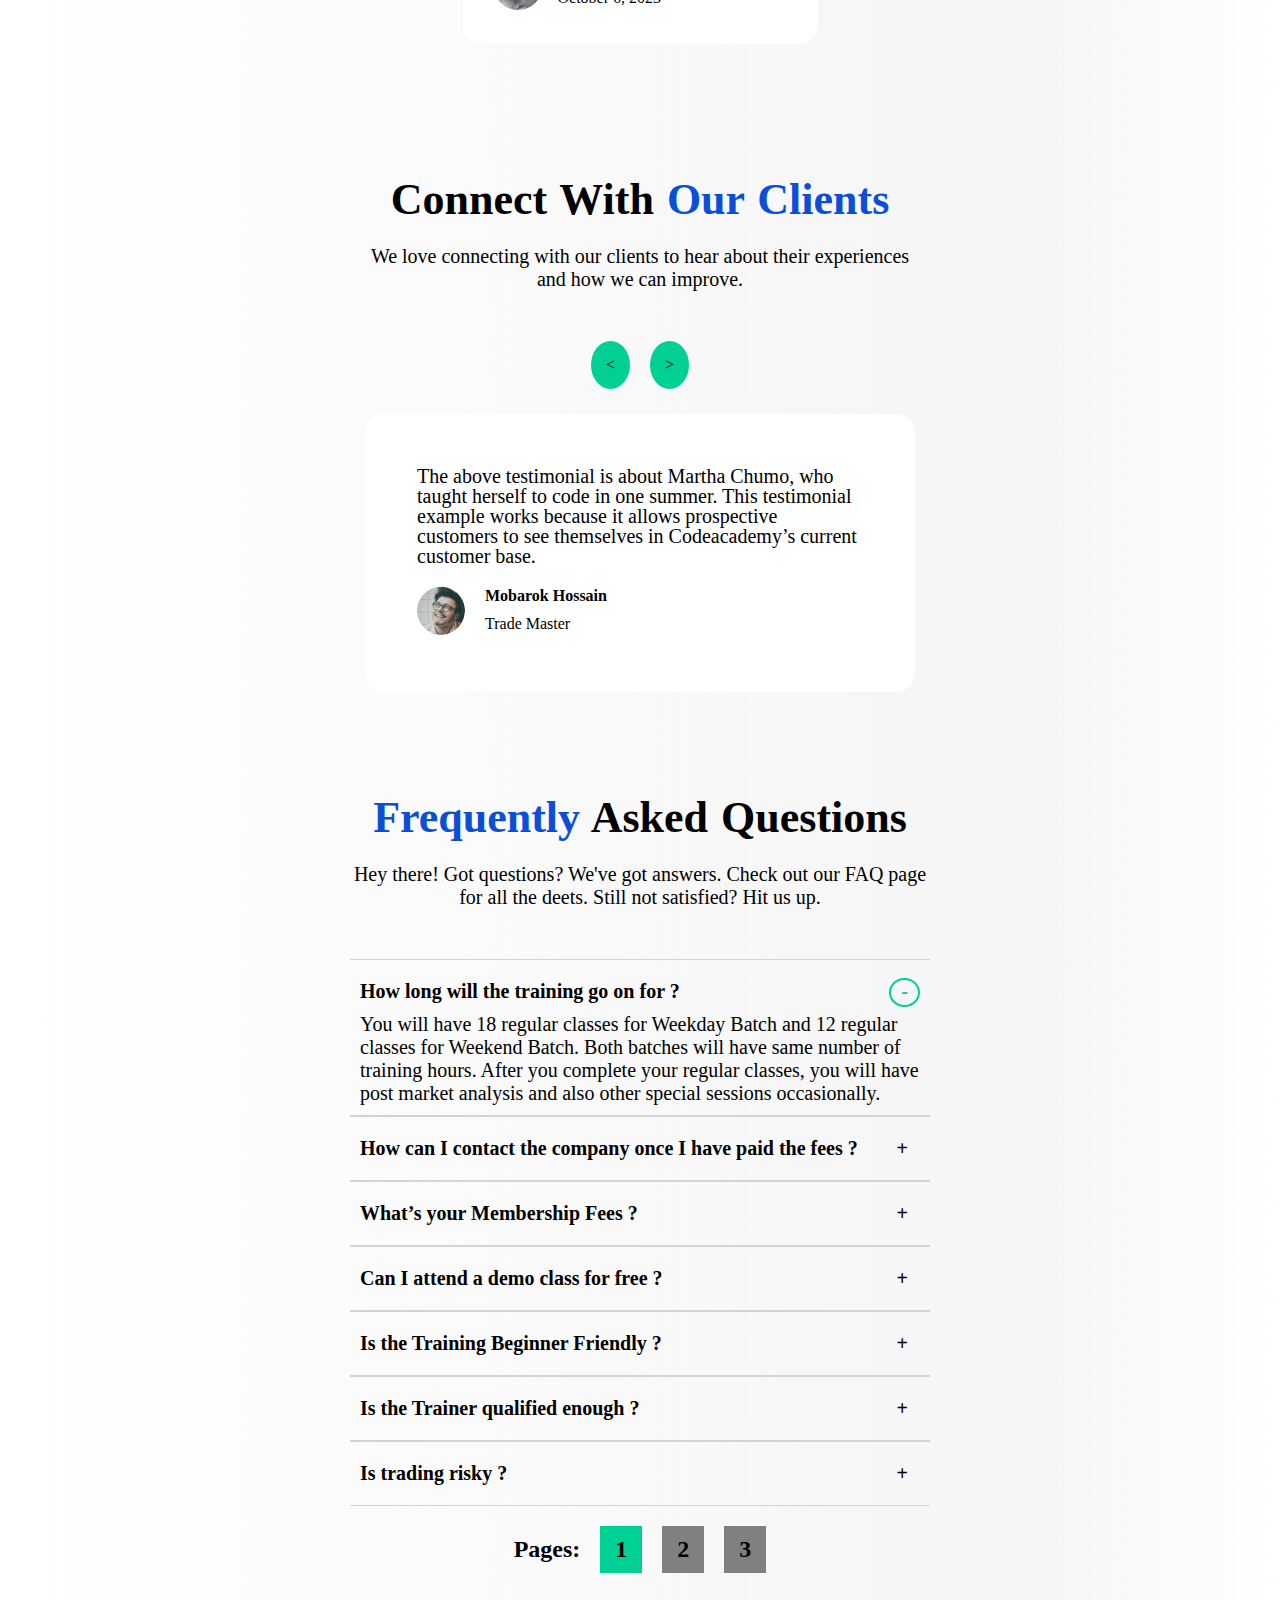
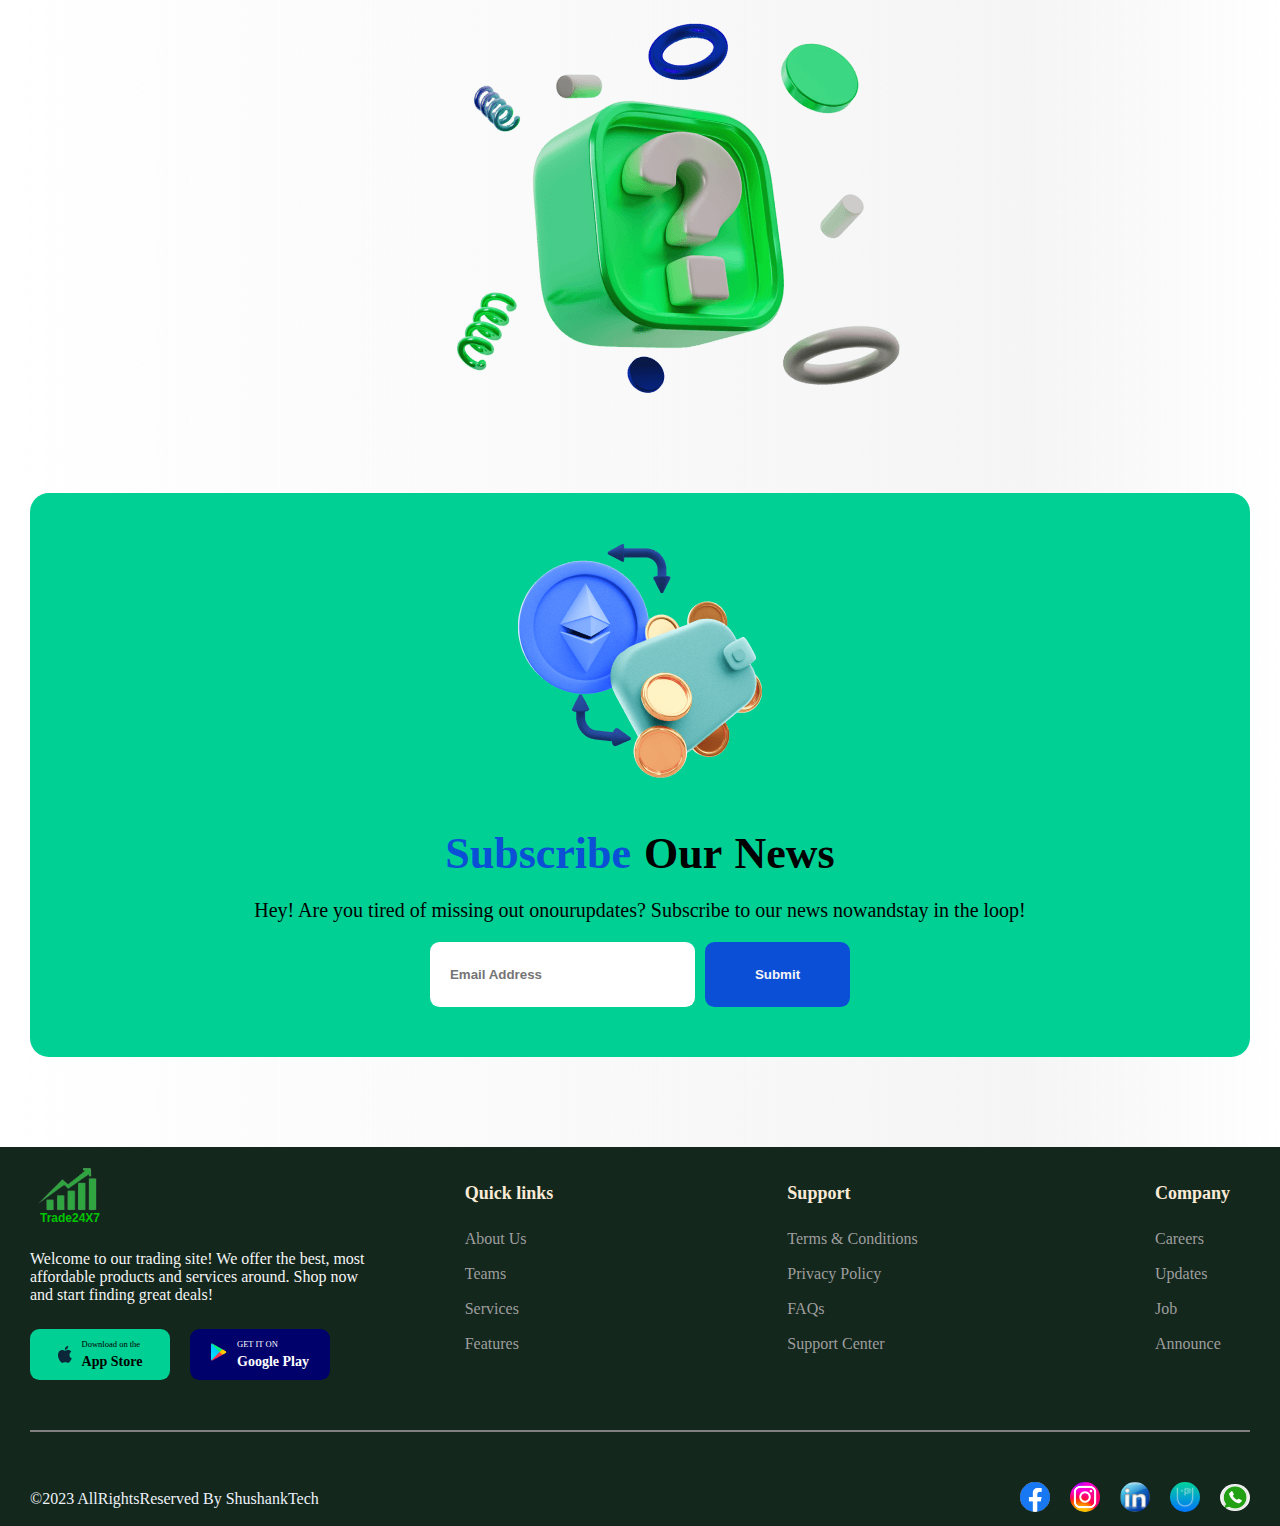
==== commit ad749c11: "first commit" ====
--- a/index.html
+++ b/index.html
@@ -1457,7 +1457,7 @@
                                 </ul>
                             </div>
                         </div>
-                        <div class="footer_top_right_content">
+                        <div class="footer_top_right_content footer_top_right_content00">
                             <h5> Support</h5>
                             <div>
                                 <ul>
--- a/style.css
+++ b/style.css
@@ -1922,9 +1922,13 @@
 .footer_top_right_content {
     display: flex;
     flex-direction: column;
-    gap: 20px;
-    width: 103px;
+    gap: 10px;
+    width: 95px;
     /* border: 2px solid greenyellow; */
+}
+
+.footer_top_right_content00 {
+    width: 140px;
 }
 
 .footer_top_right_content h5 {
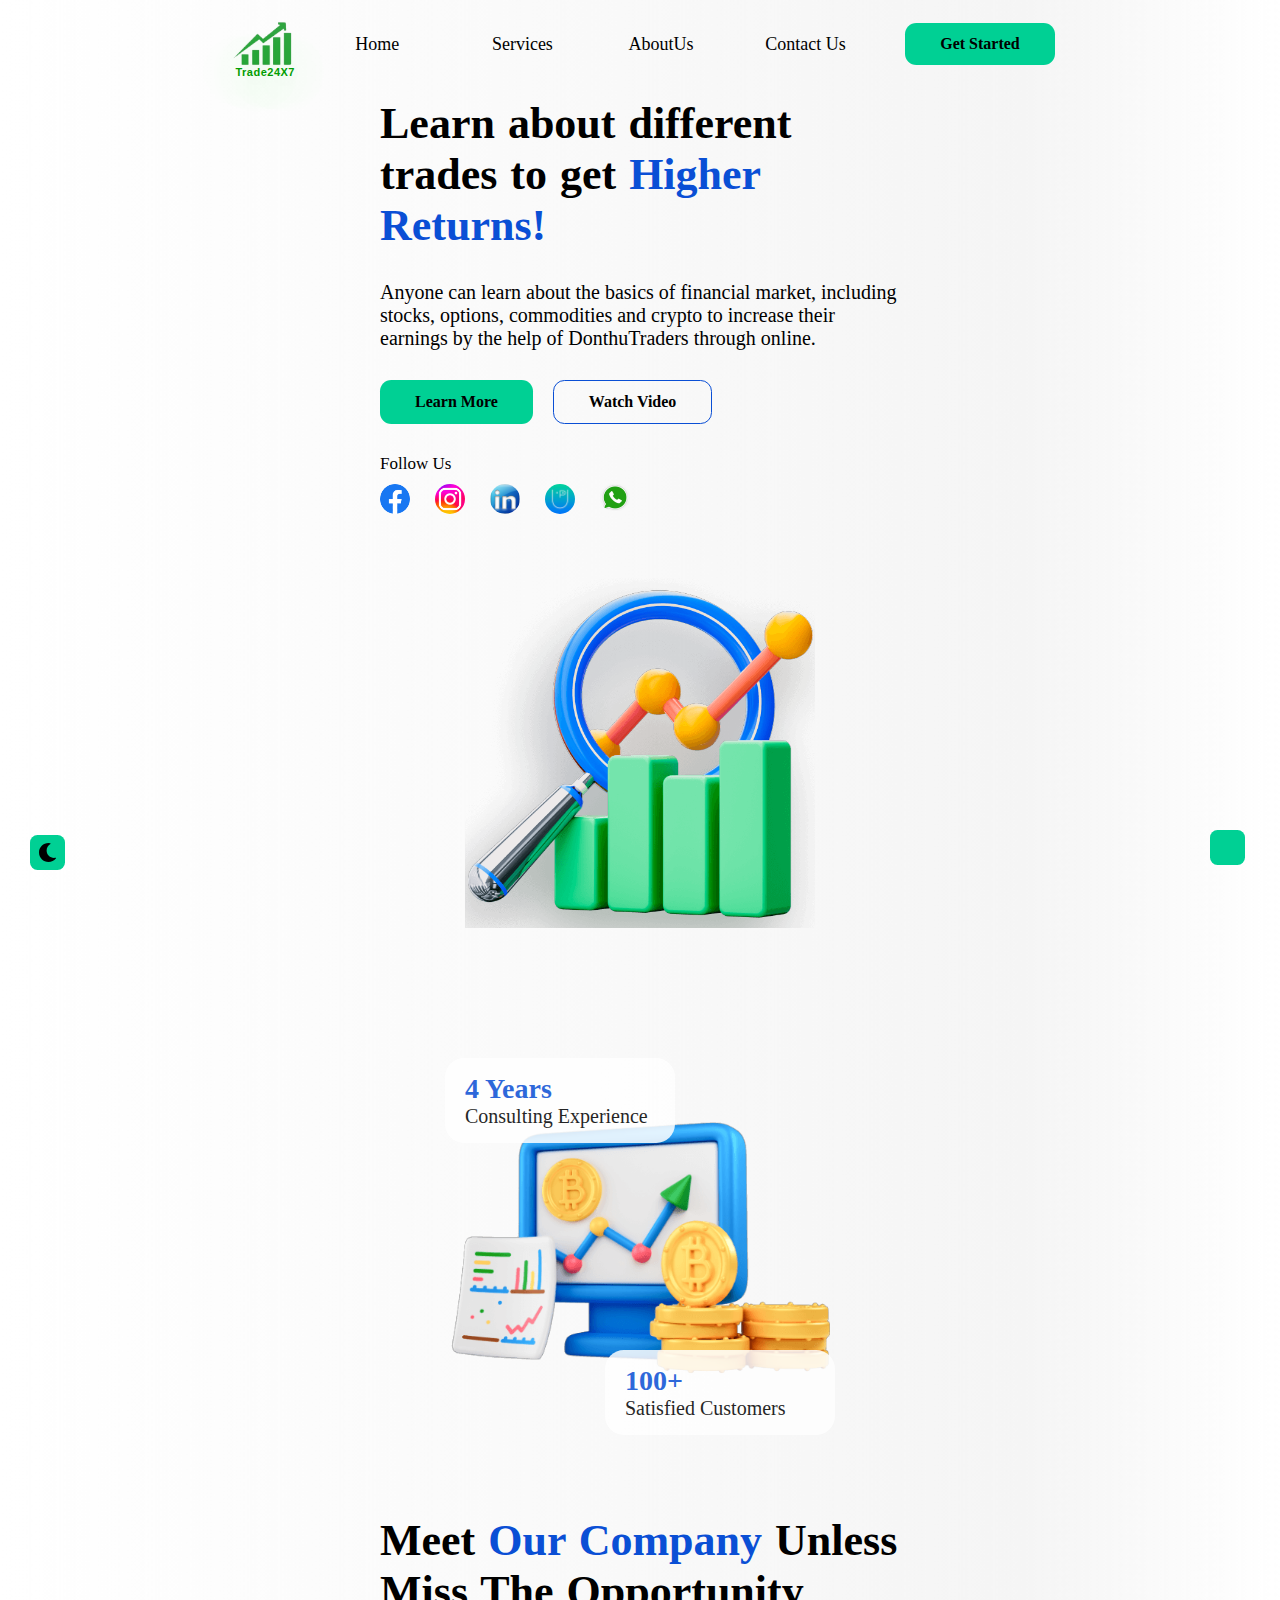
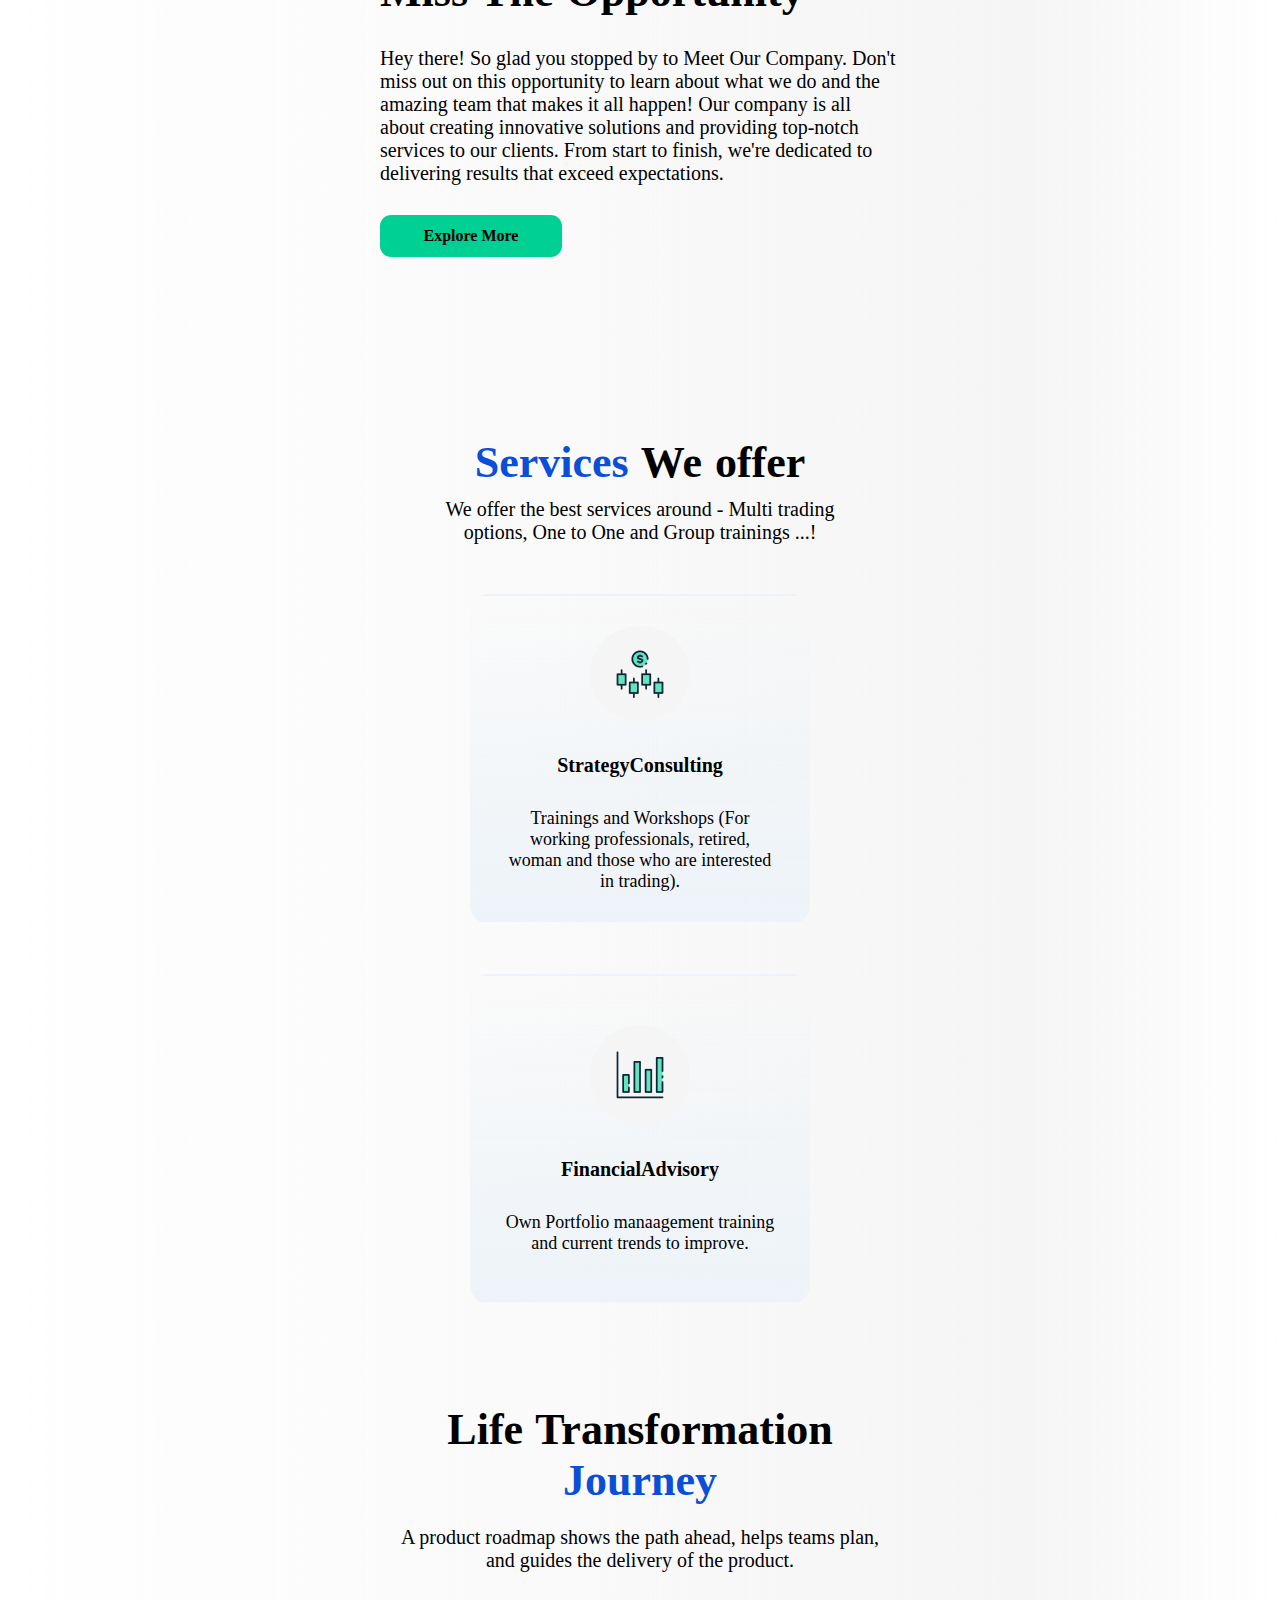
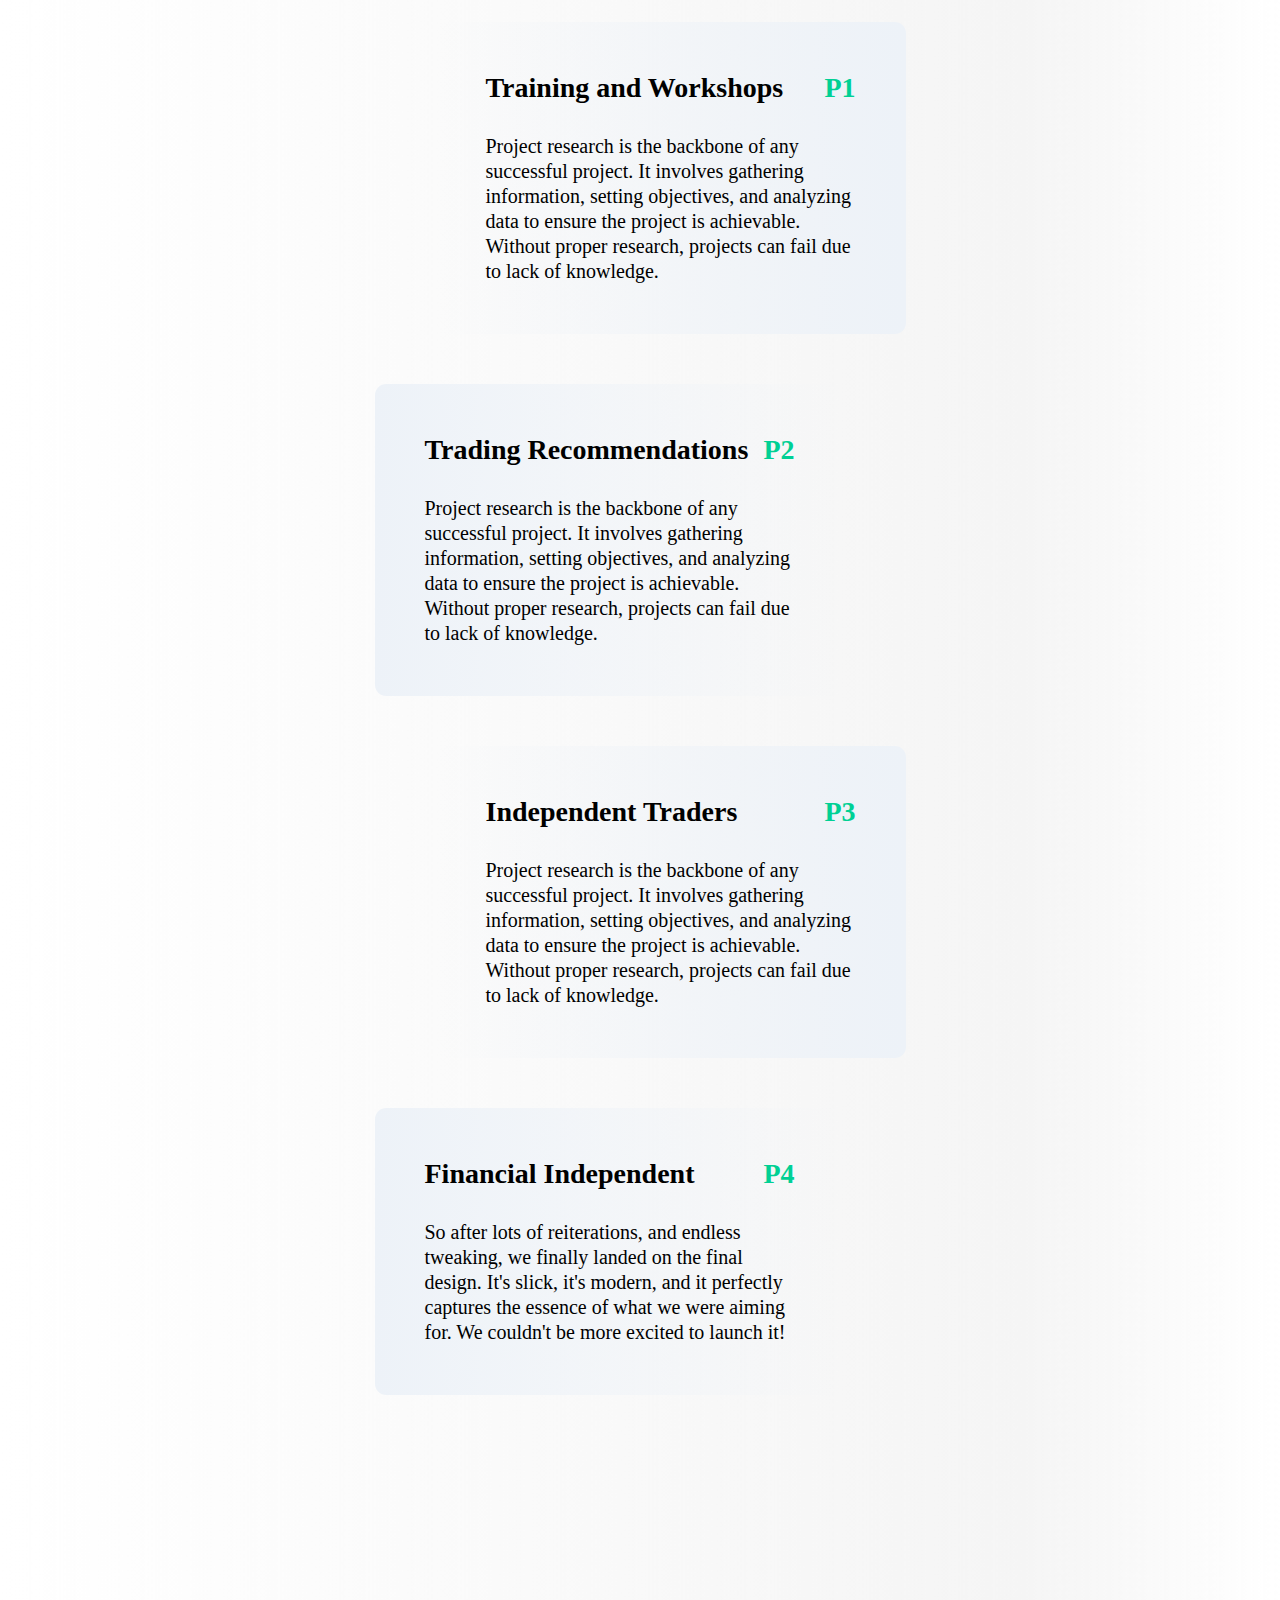
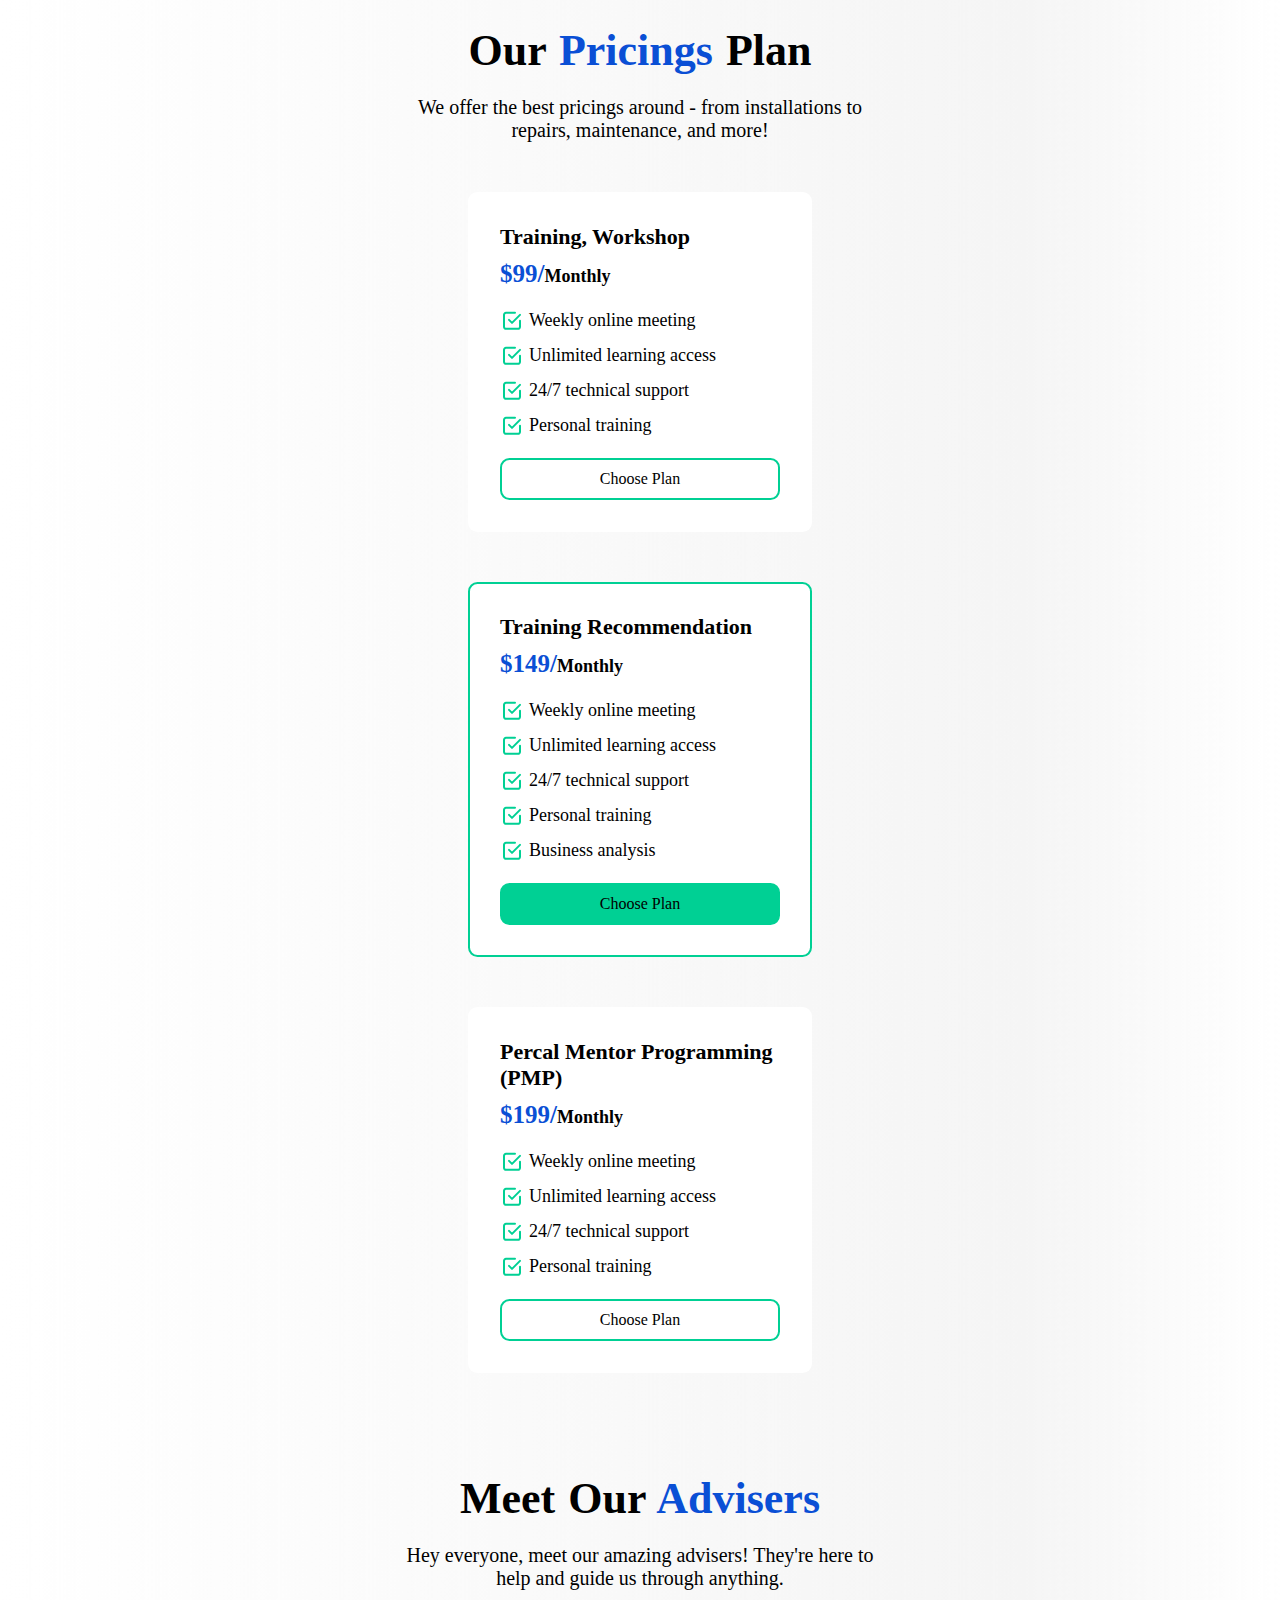
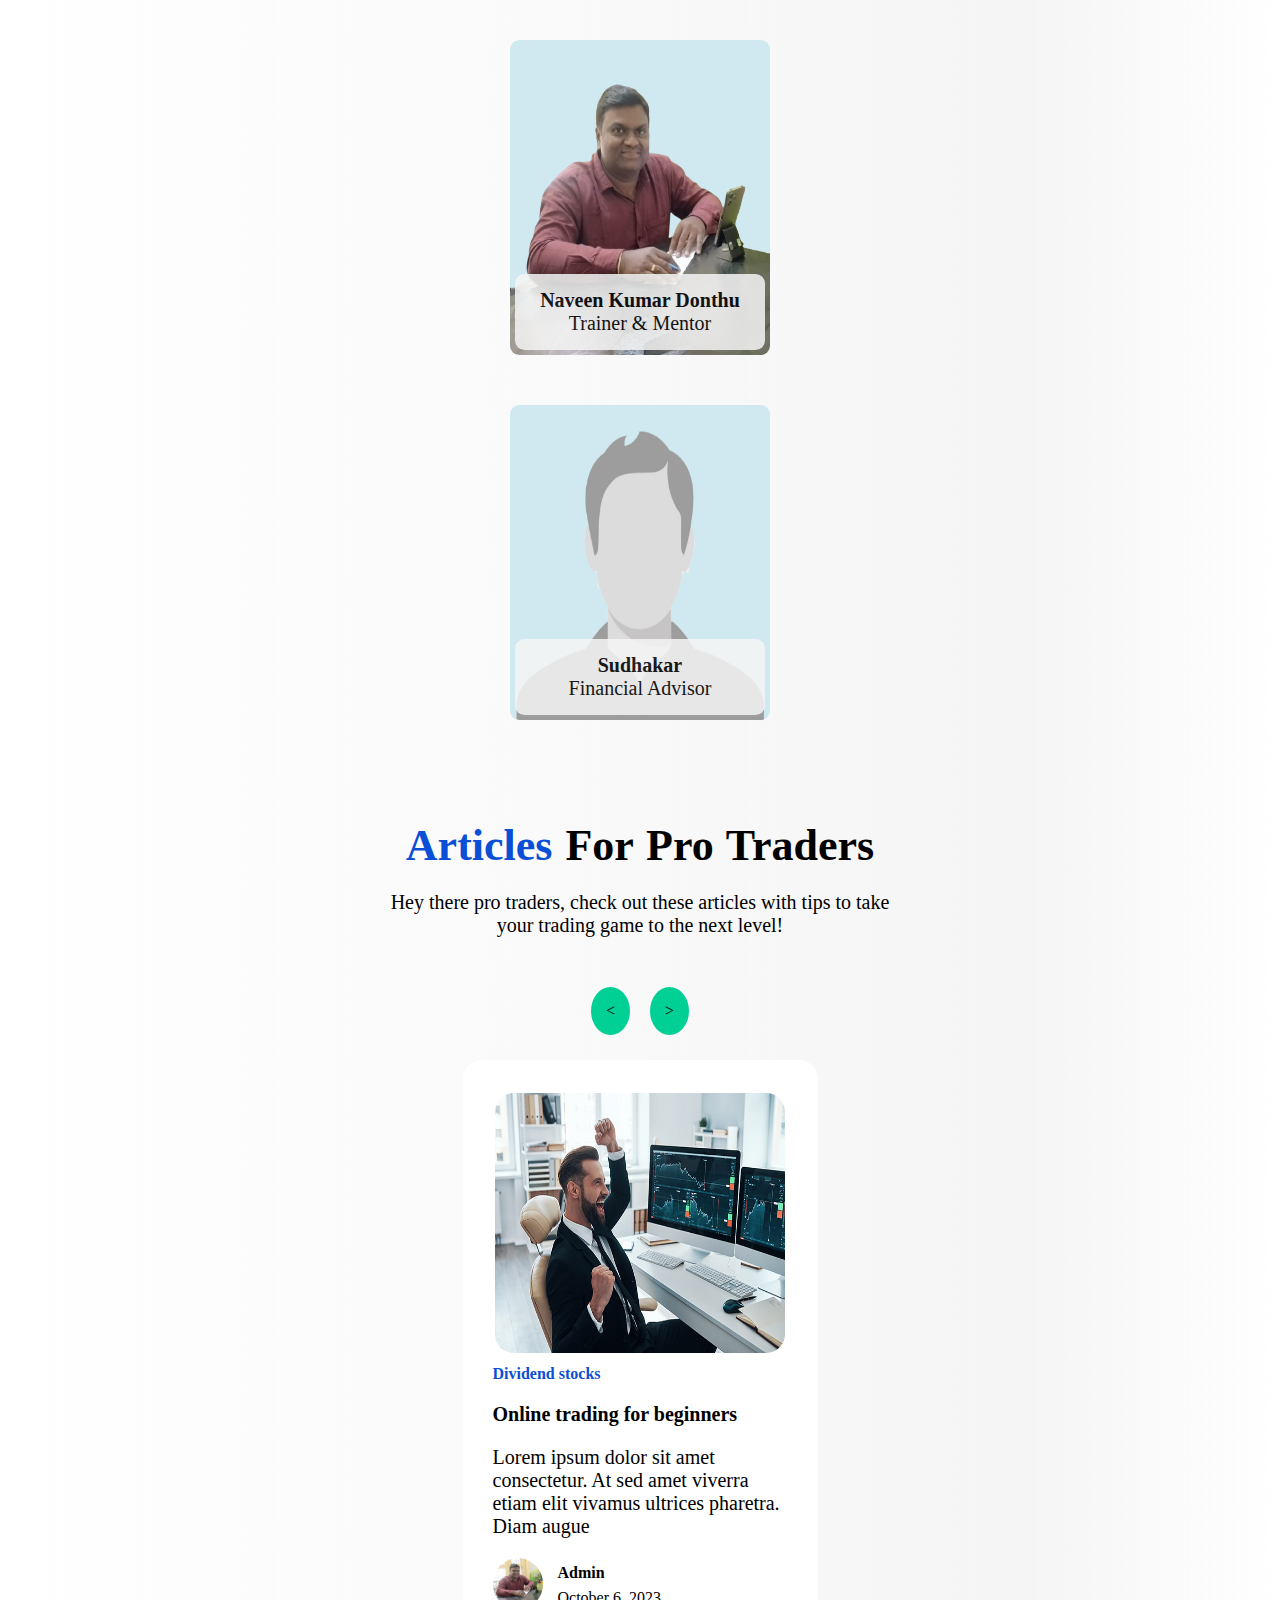
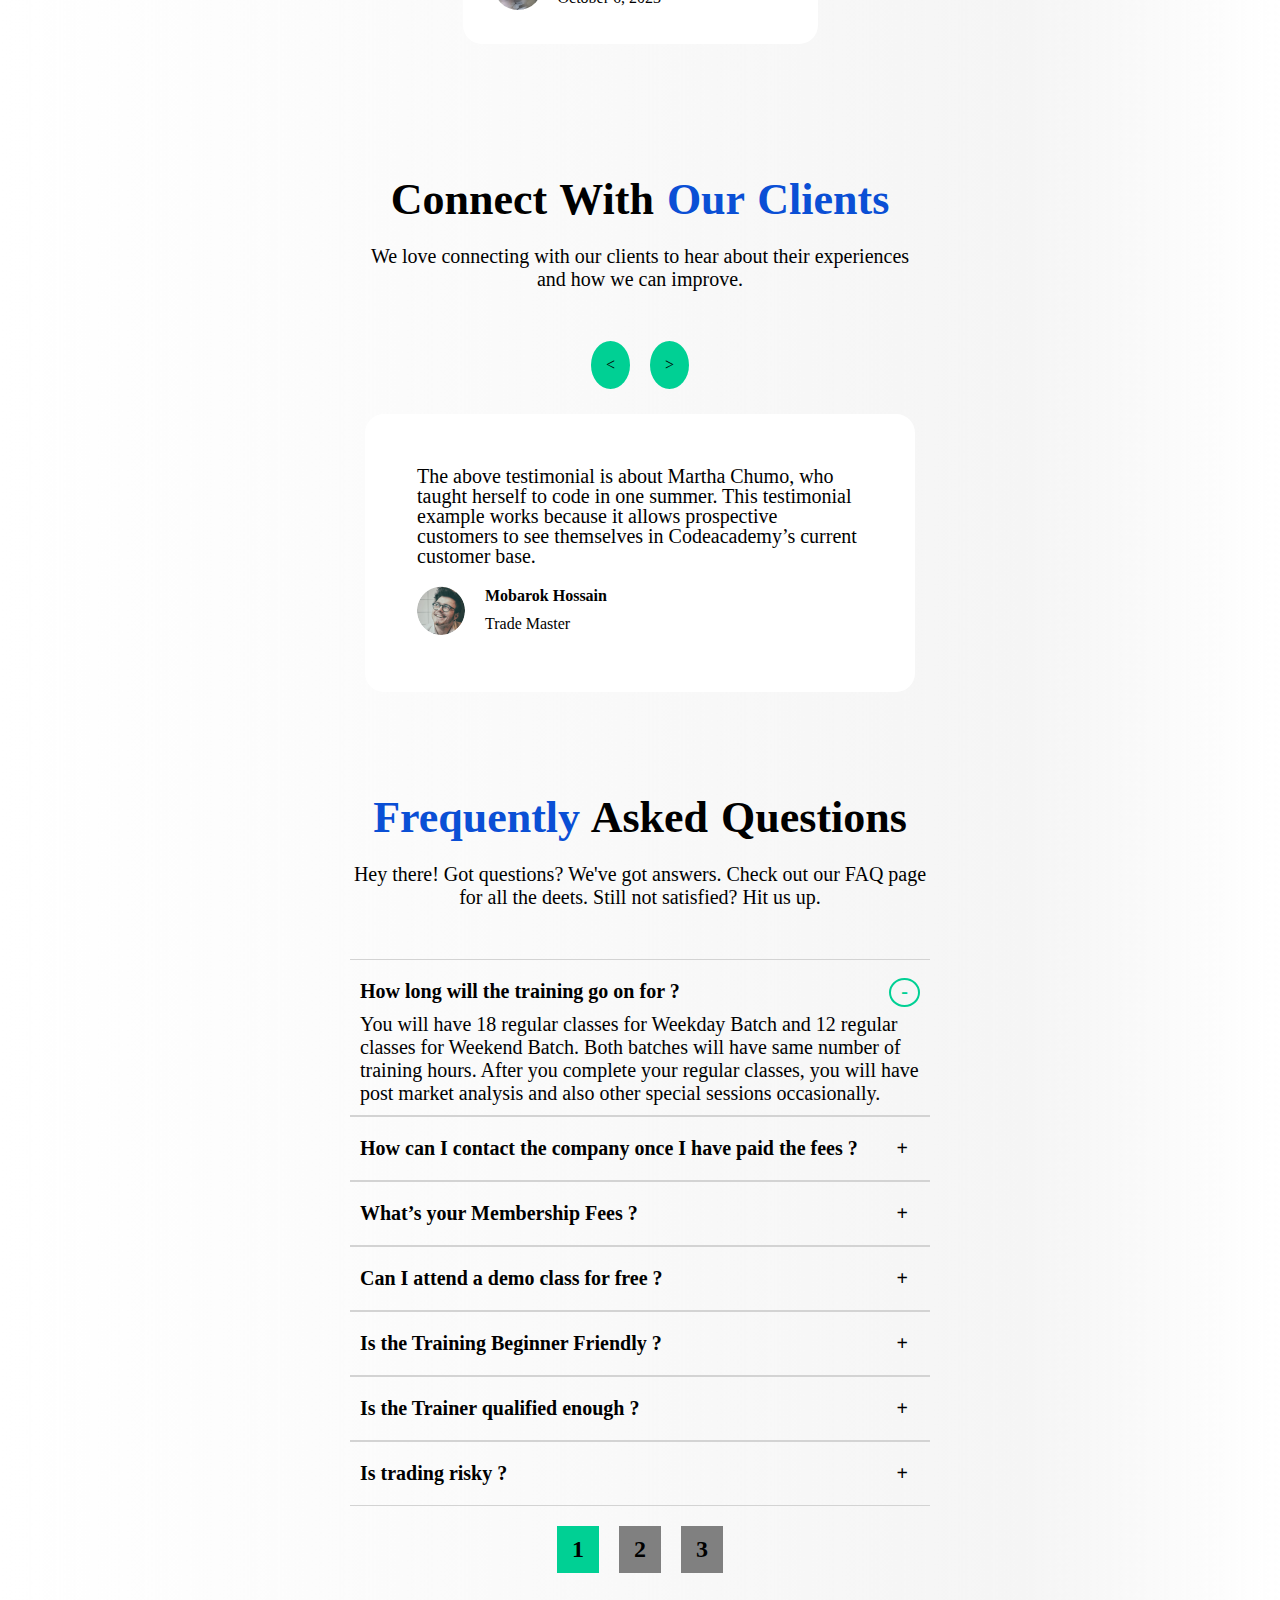
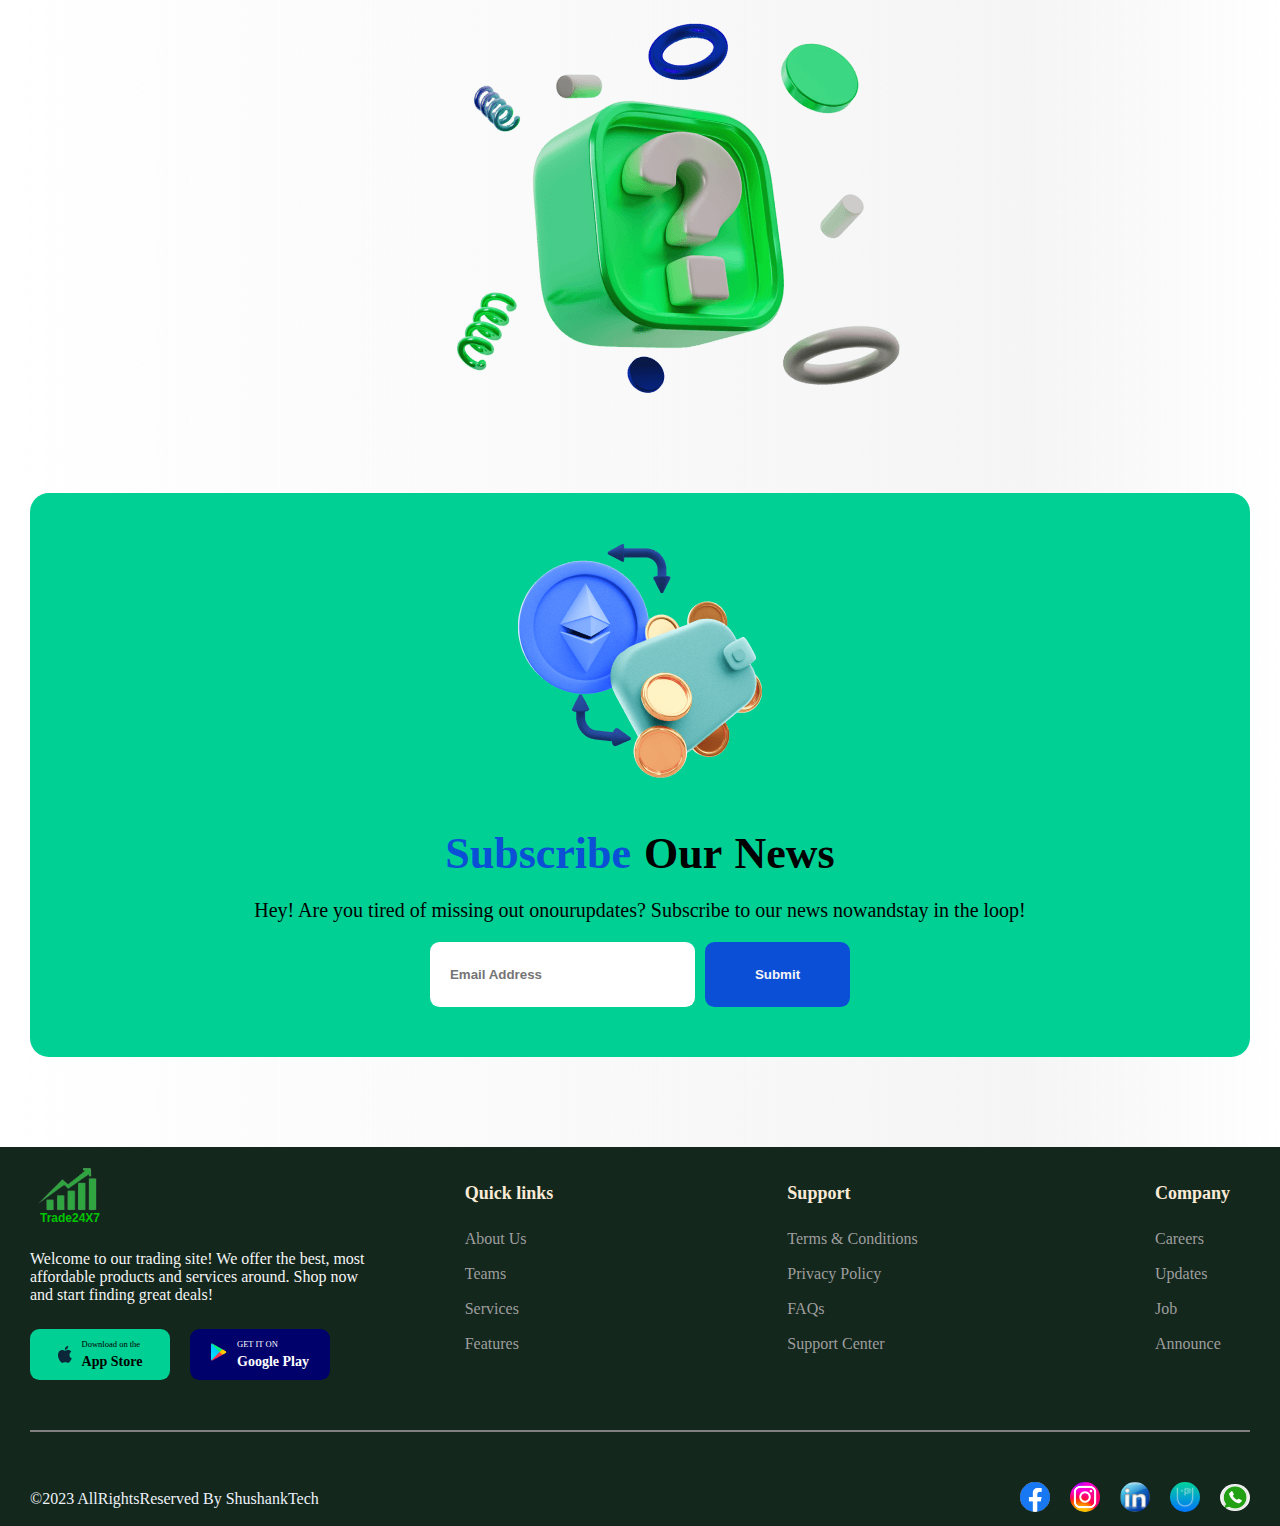
==== commit fc9734f8: "first commit" ====
--- a/index.html
+++ b/index.html
@@ -1335,7 +1335,6 @@
                         </div>
                     </div>
                     <div class="box10_left_page_numbers">
-                        <div>Pages:</div>
                         <div class="box10_left_page_number">1</div>
                         <div class="box10_left_page_number">2</div>
                         <div class="box10_left_page_number">3</div>
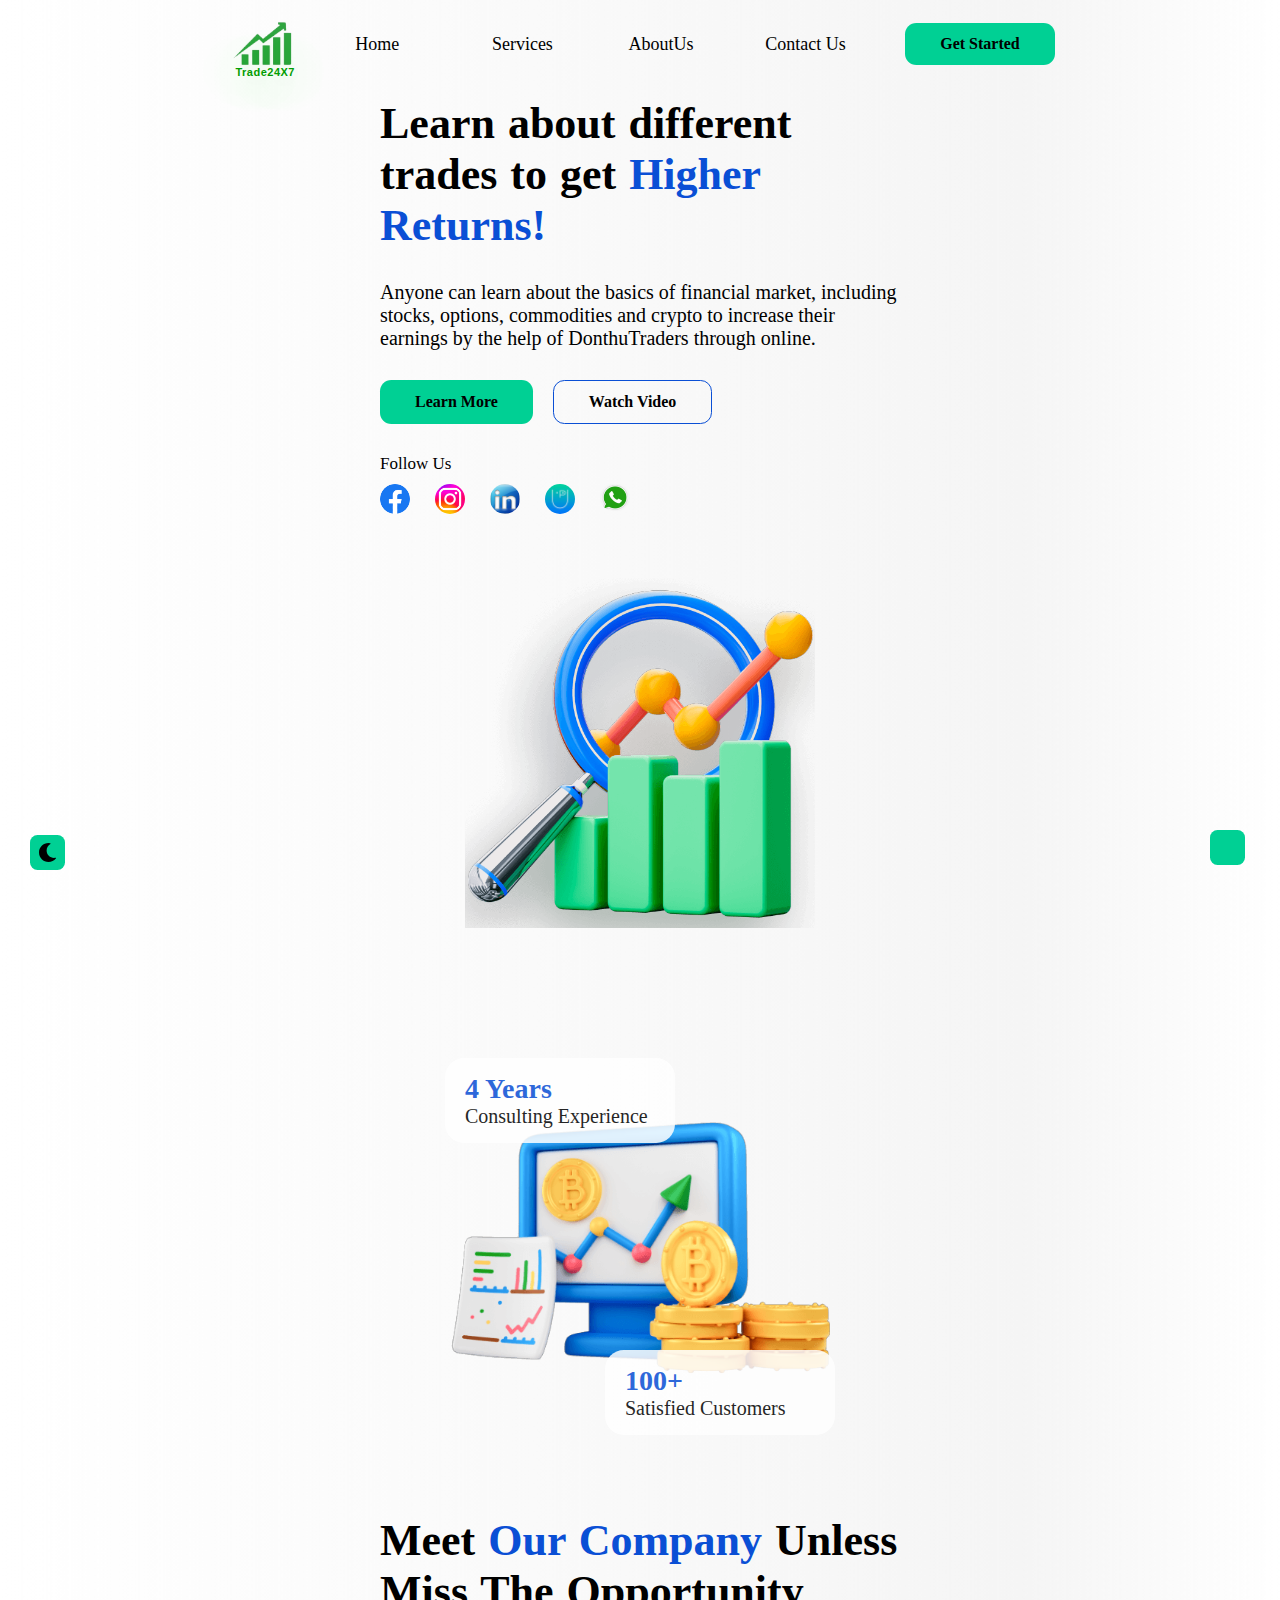
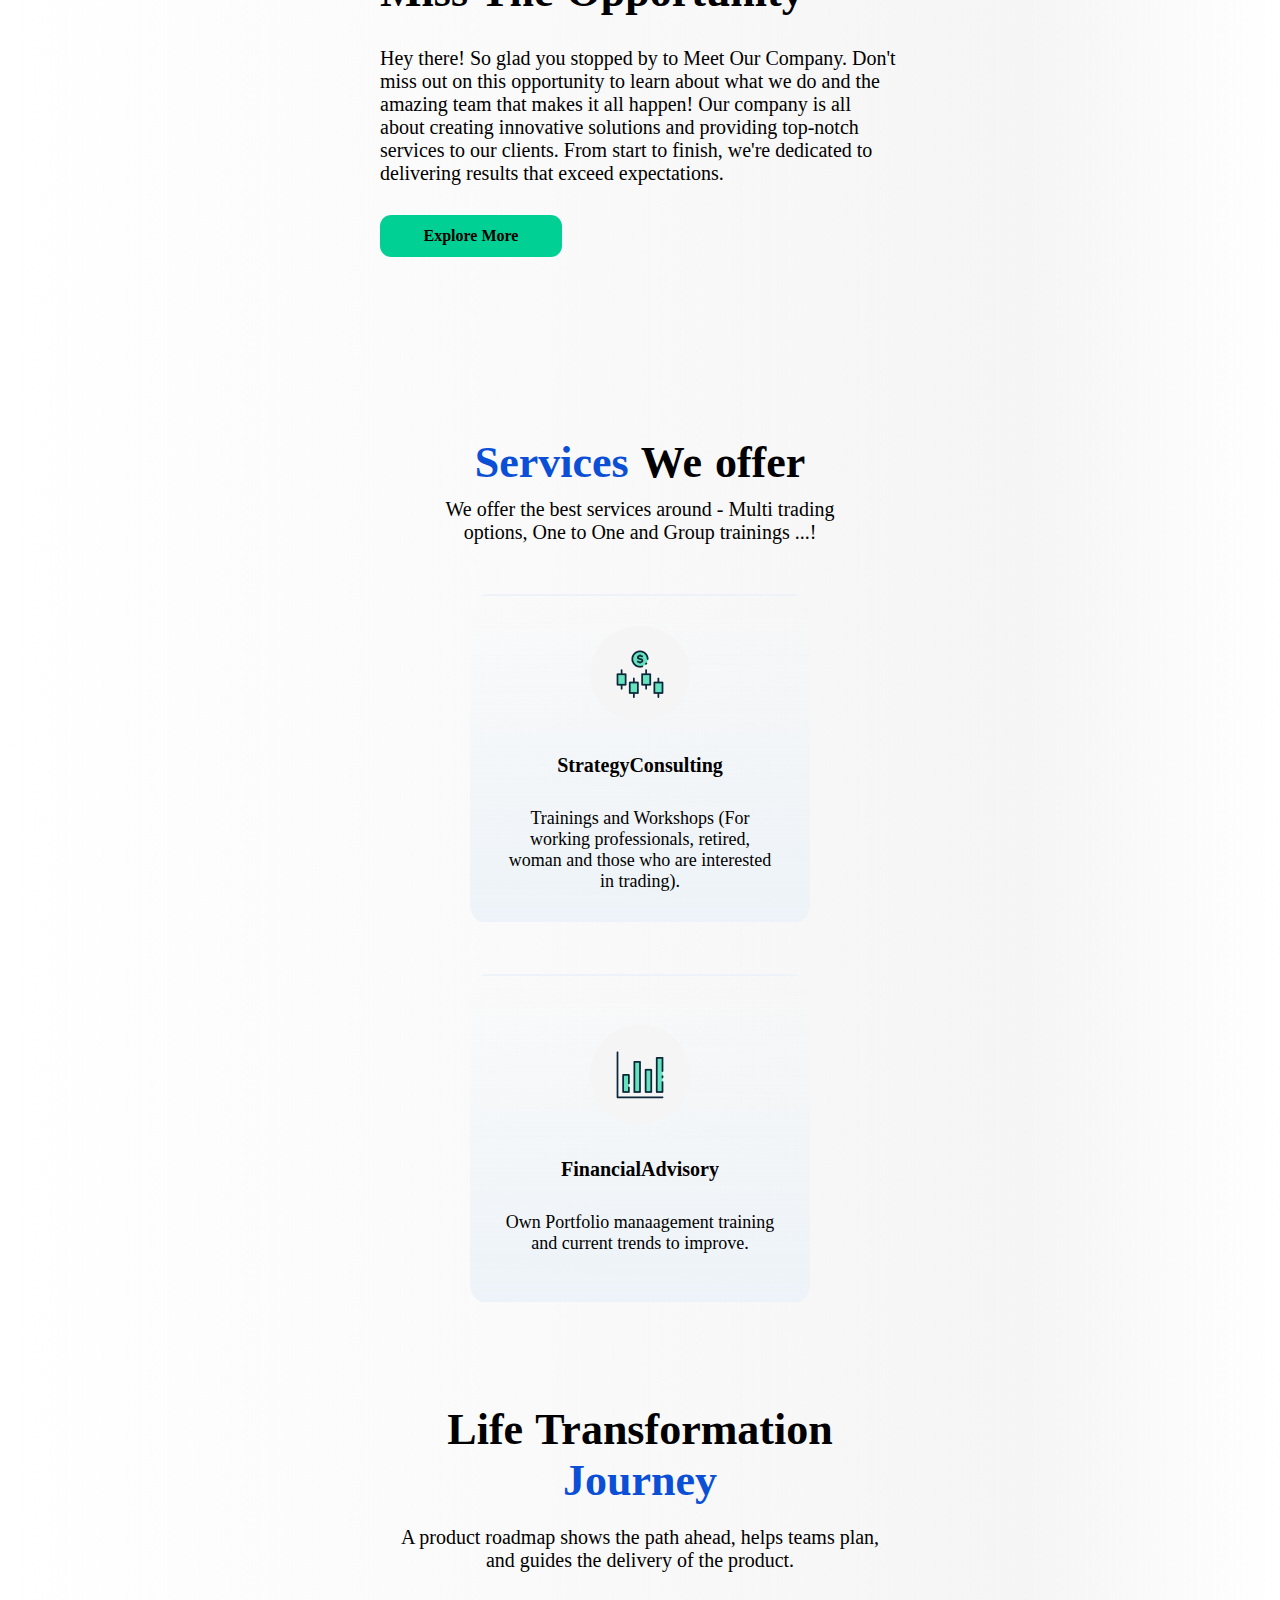
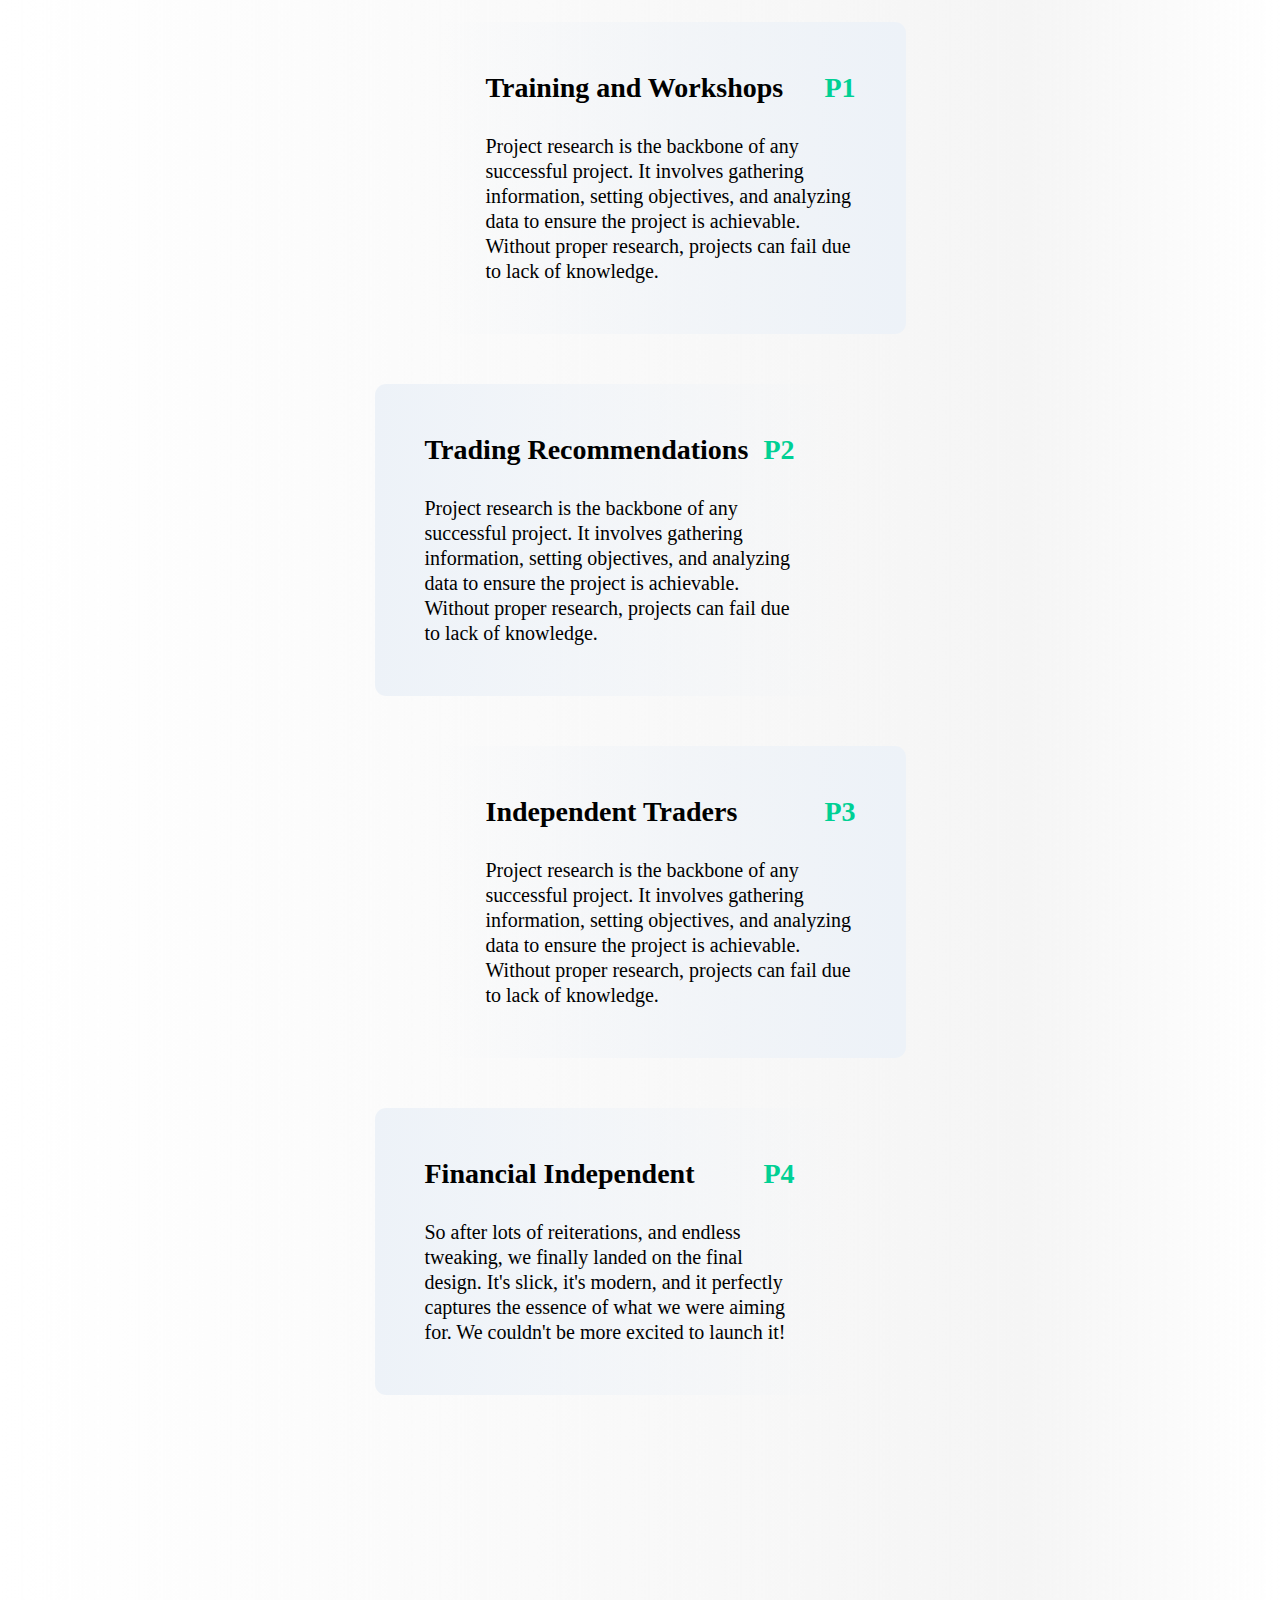
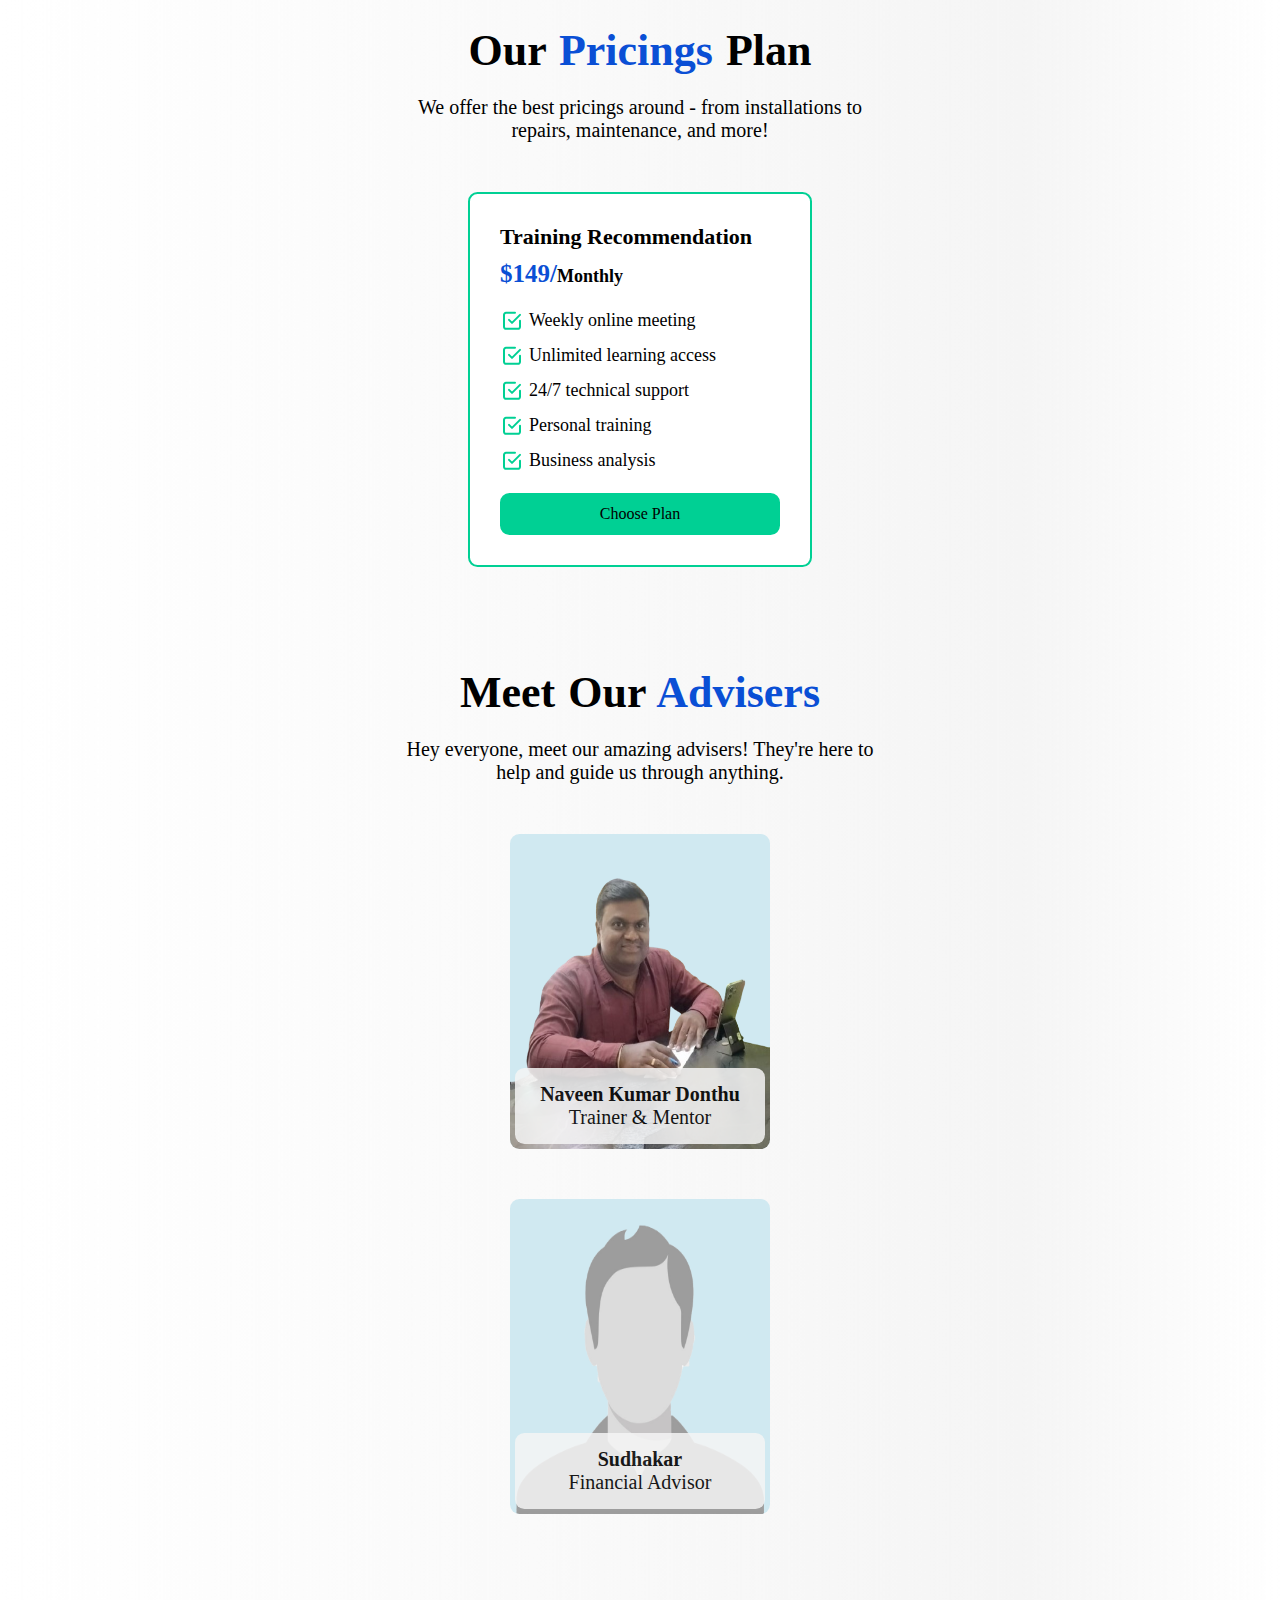
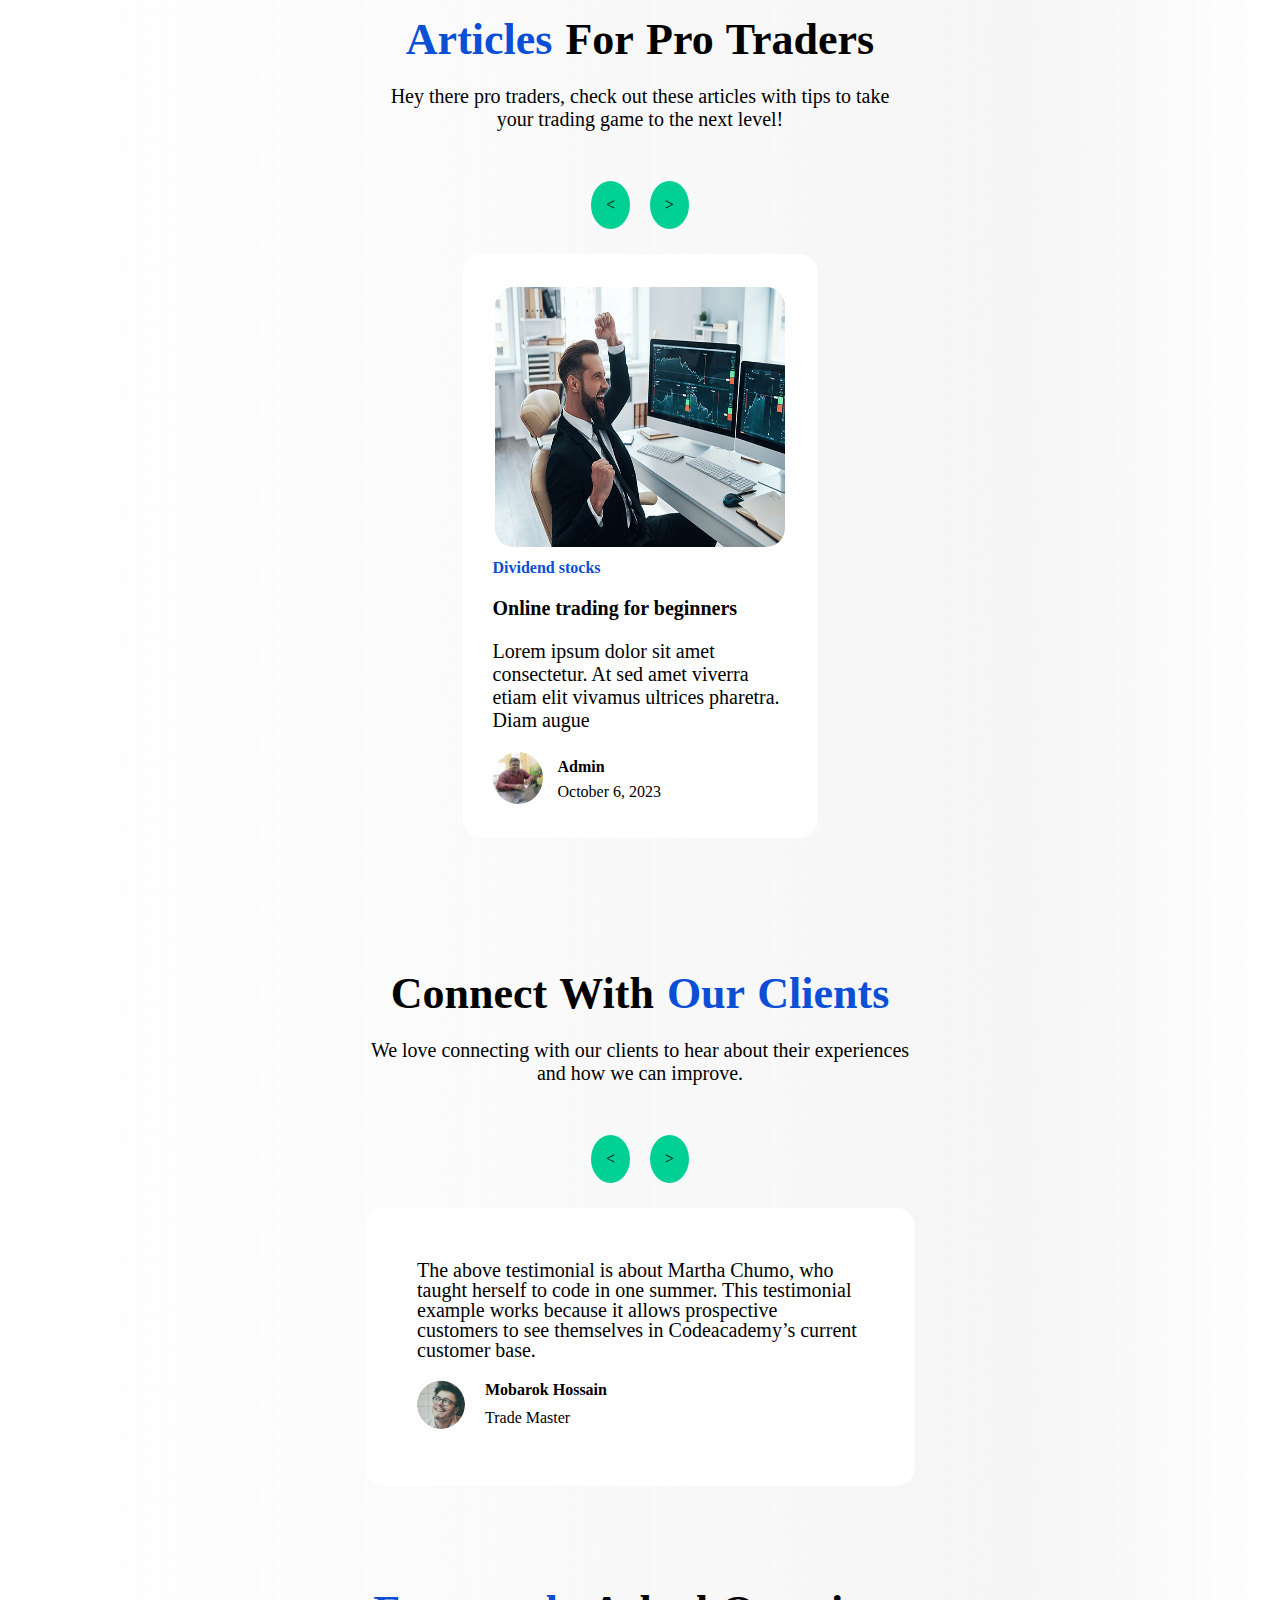
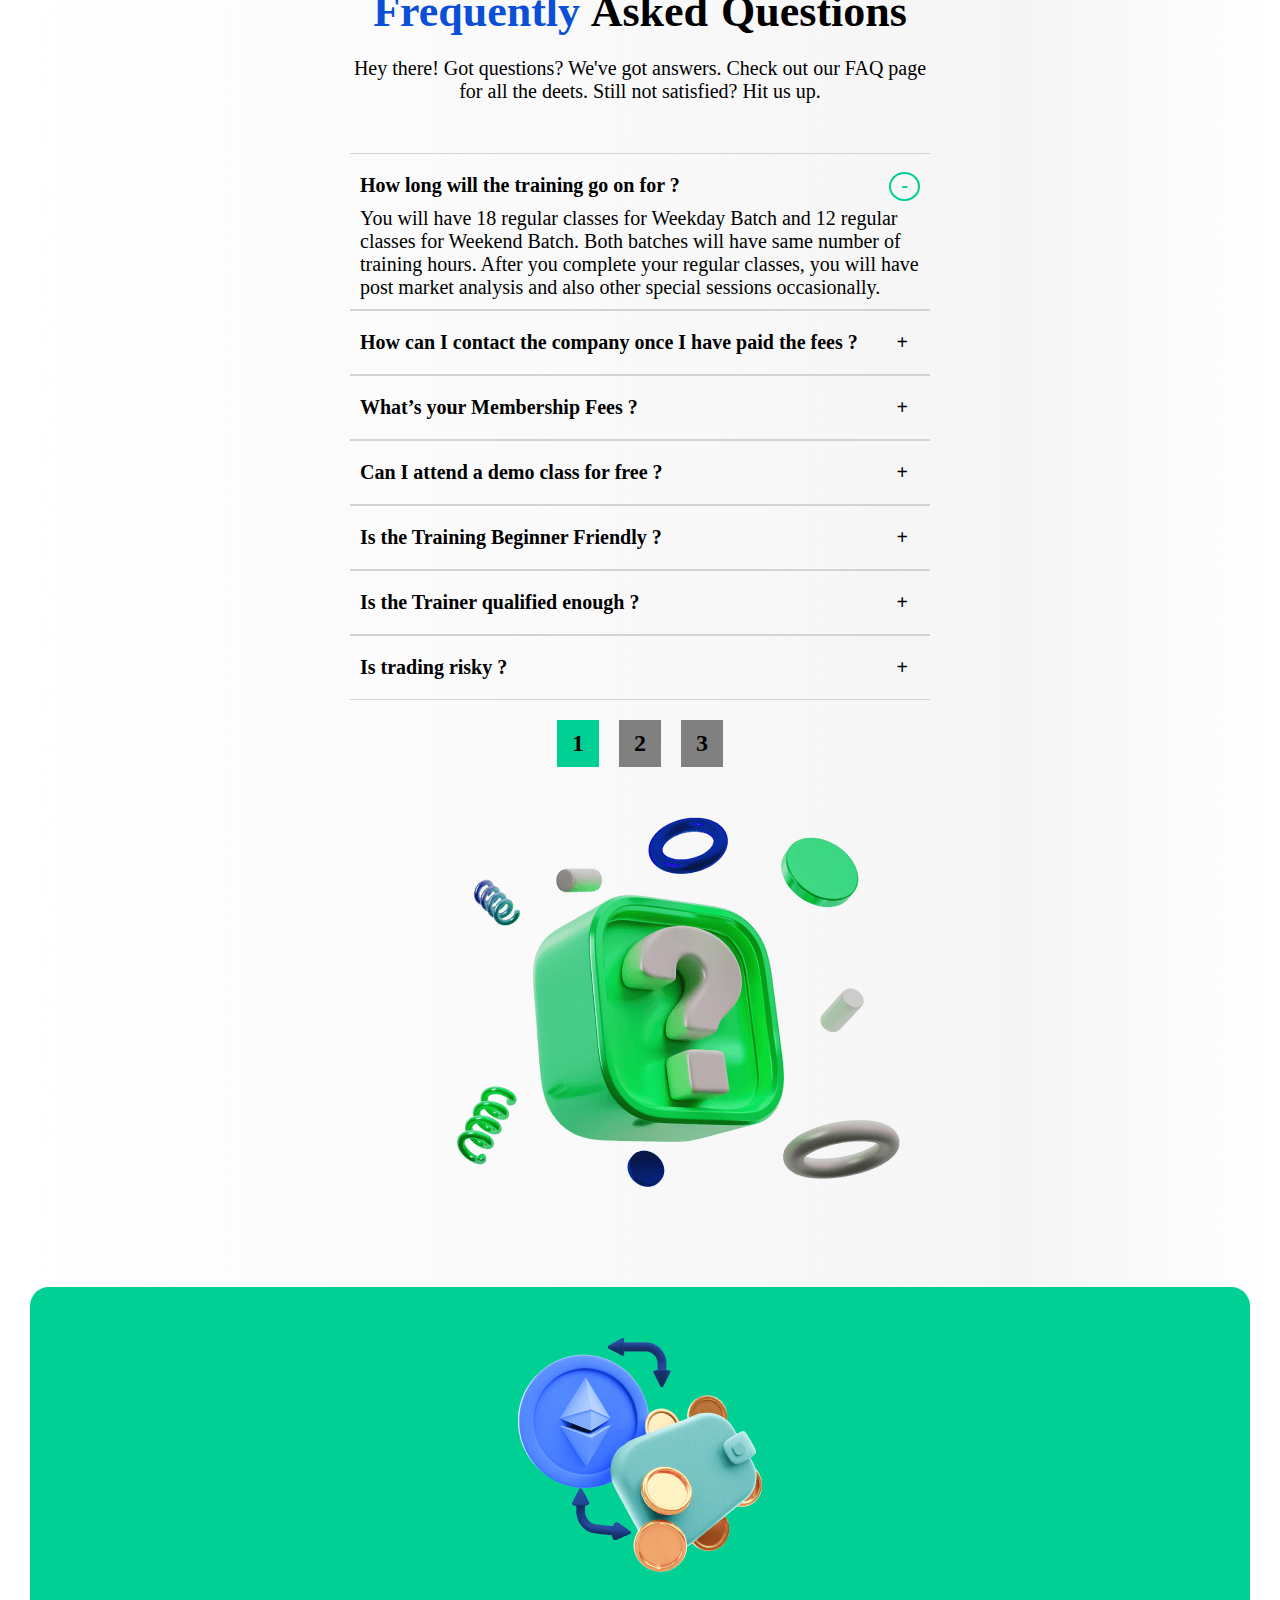
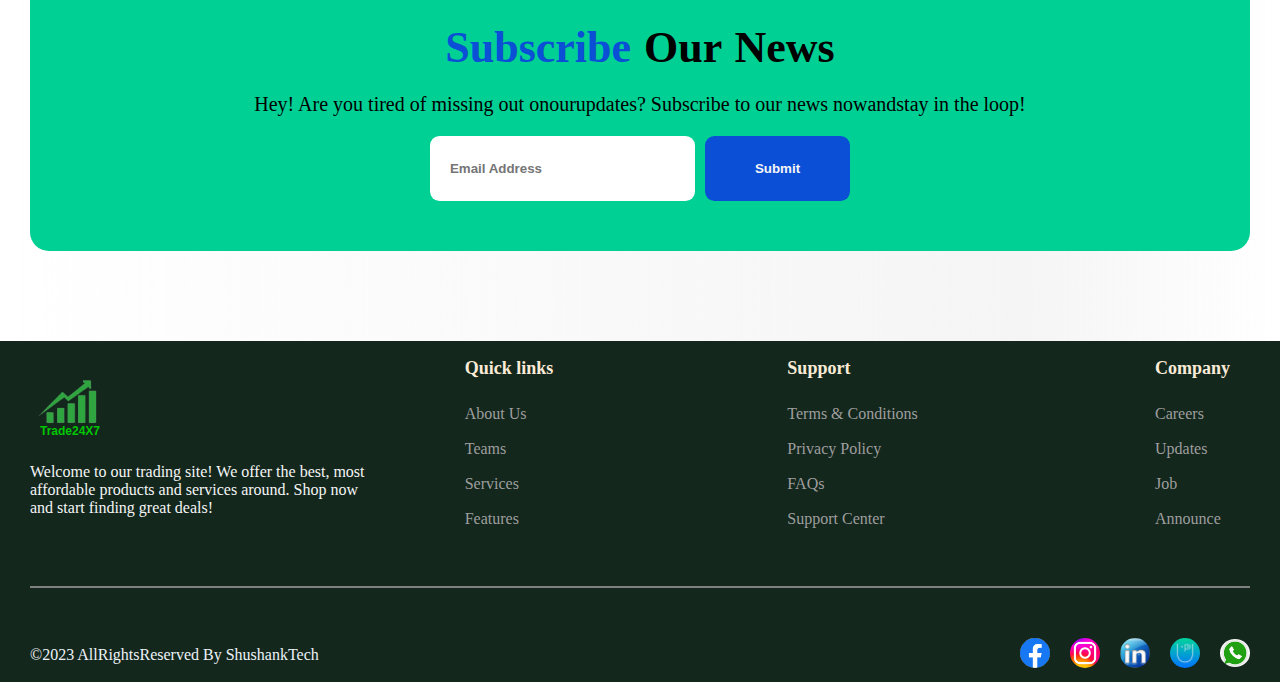
==== commit 80b5a8e0: "first commit" ====
--- a/index.html
+++ b/index.html
@@ -596,7 +596,7 @@
                     around - from installations to repairs, maintenance, and more!</p>
             </div>
             <div class="box_boxs-content box06_boxs-content">
-                <div class="box06_down_box box06_down_box01 hidden-image-left">
+                <div class="box06_down_box box06_down_box01 hidden-image-left" style="display: none;">
                     <!-- pricing top part -->
                     <div class="box06_down_box-content">
                         <h6>Training, Workshop</h6>
@@ -650,7 +650,7 @@
                         </div>
                     </a>
                 </div>
-                <div class="box06_down_box box06_down_box01 hidden-image-right">
+                <div class="box06_down_box box06_down_box01 hidden-image-right" style="display: none;">
                     <!-- pricing top part -->
                     <div class="box06_down_box-content">
                         <h6>Percal Mentor Programming<br>(PMP)</h6>
@@ -1036,6 +1036,10 @@
             </div>
             <div class="box_boxs-content box10_boxs-content">
                 <div class="box10_left hidden-image-left">
+                    <div id="parent2_div00">
+                        <div class="arrow-button00" id="left_arrow_button03">&lt;</div>
+                        <div class="arrow-button00" id="right_arrow_button03">&gt;</div>
+                    </div>
                     <div class="box10_left_page_list">
                         <div class="box10_left_content-list">
                             <div class="box10_left_content-header"> <button class="box10_left_content-button">How
@@ -1333,6 +1337,10 @@
                                 </div>
                             </div>
                         </div>
+                    </div>
+                    <div id="parent2_div00">
+                        <div class="arrow-button00" id="left_arrow_button03">&lt;</div>
+                        <div class="arrow-button00" id="right_arrow_button03">&gt;</div>
                     </div>
                     <div class="box10_left_page_numbers">
                         <div class="box10_left_page_number">1</div>
@@ -1418,7 +1426,7 @@
                                 great deals!
                             </p>
                         </div>
-                        <div class="footer_top_left_playstore">
+                        <div class="footer_top_left_playstore" style="display: none;">
                             <div class="footer_top_left_playstore_apple">
                                 <a href="#" target="_blank"> <img src="apple.png" alt="apple-icon">
                                 </a>
--- a/style.css
+++ b/style.css
@@ -710,6 +710,23 @@
     display: none;
 }
 
+#parent2_div00 {
+    display: flex;
+    display: none;
+    /* flex-direction: column; */
+    justify-content: center;
+    align-items: center;
+    gap: 20px;
+    /* margin-bottom: -25px; */
+}
+
+.arrow-button00 {
+    padding: 15px;
+    background-color: #00D094;
+    border-radius: 50%;
+    cursor: pointer;
+}
+
 .box01_right_naveen {
     width: 500px;
     display: flex;
@@ -1131,6 +1148,7 @@
     gap: 30px;
     flex-wrap: wrap;
     list-style-type: none;
+    justify-content: center;
     /* border: 2px solid red; */
 }
 
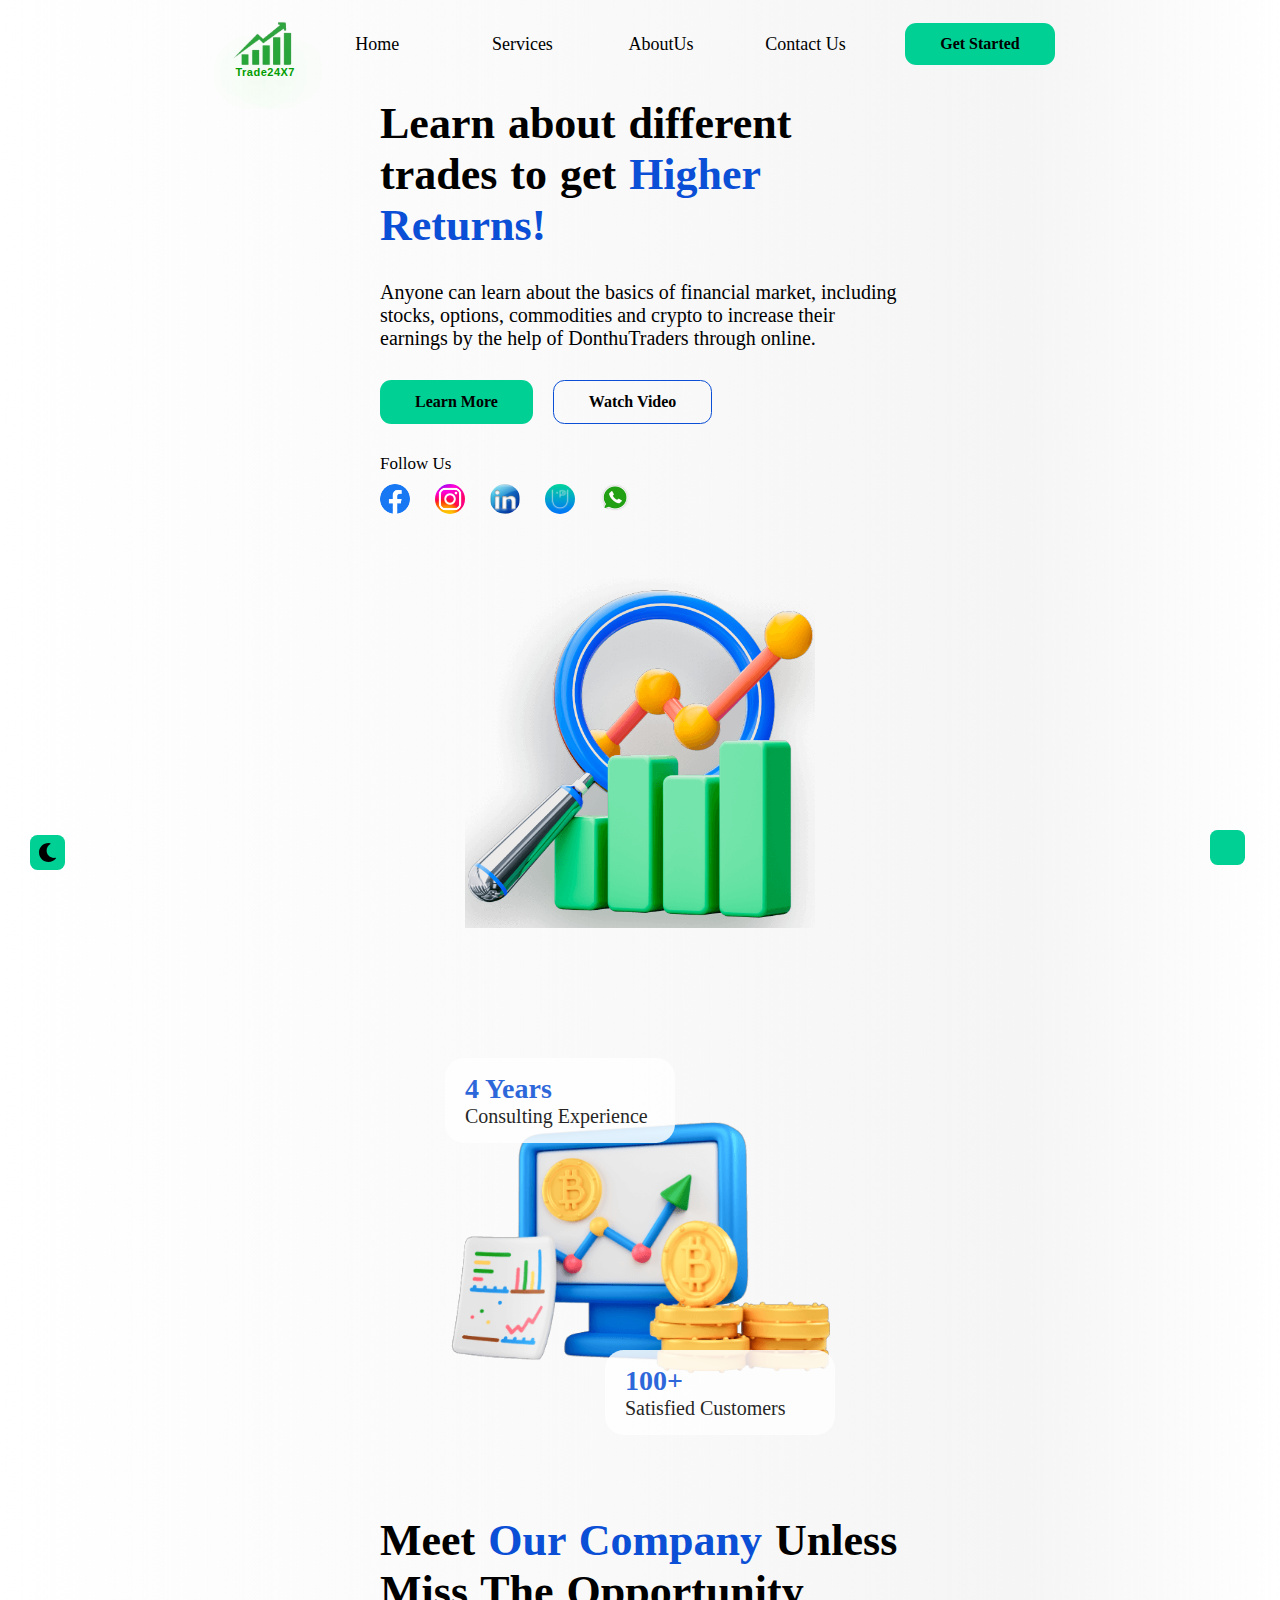
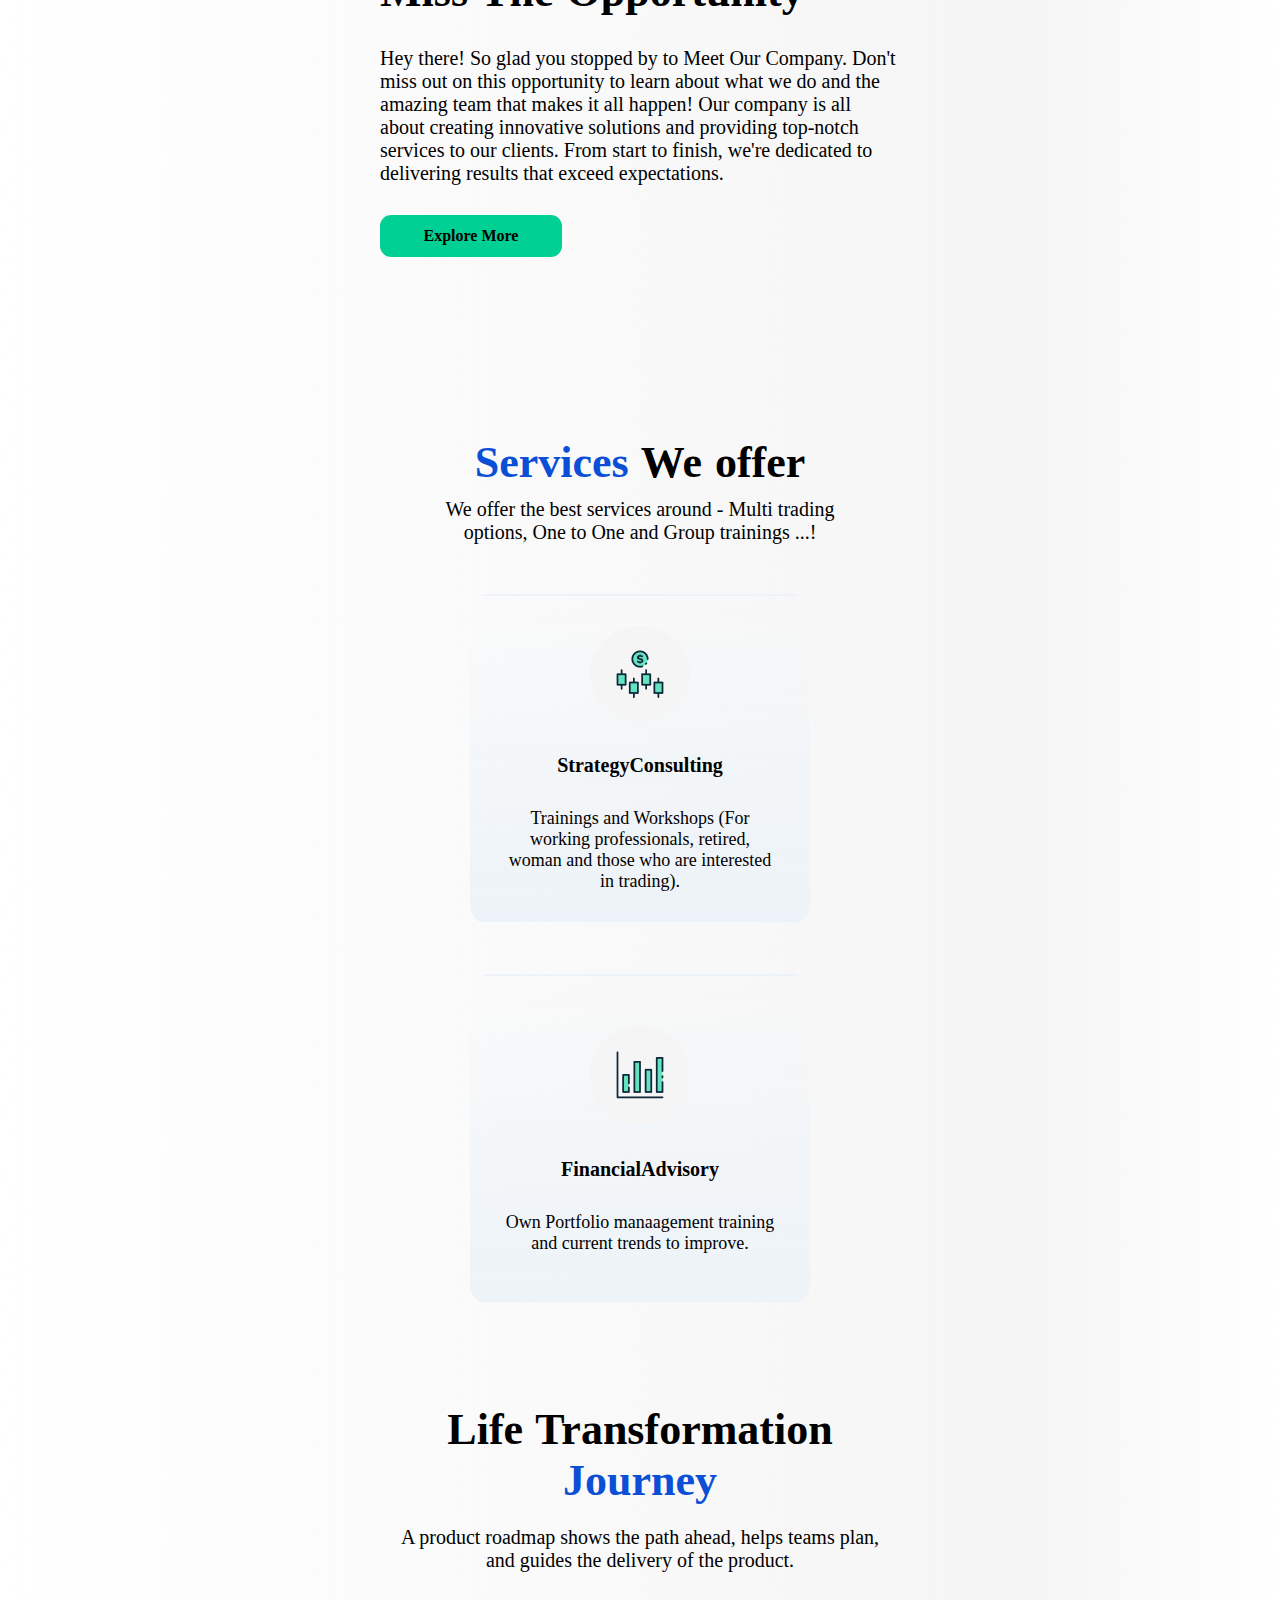
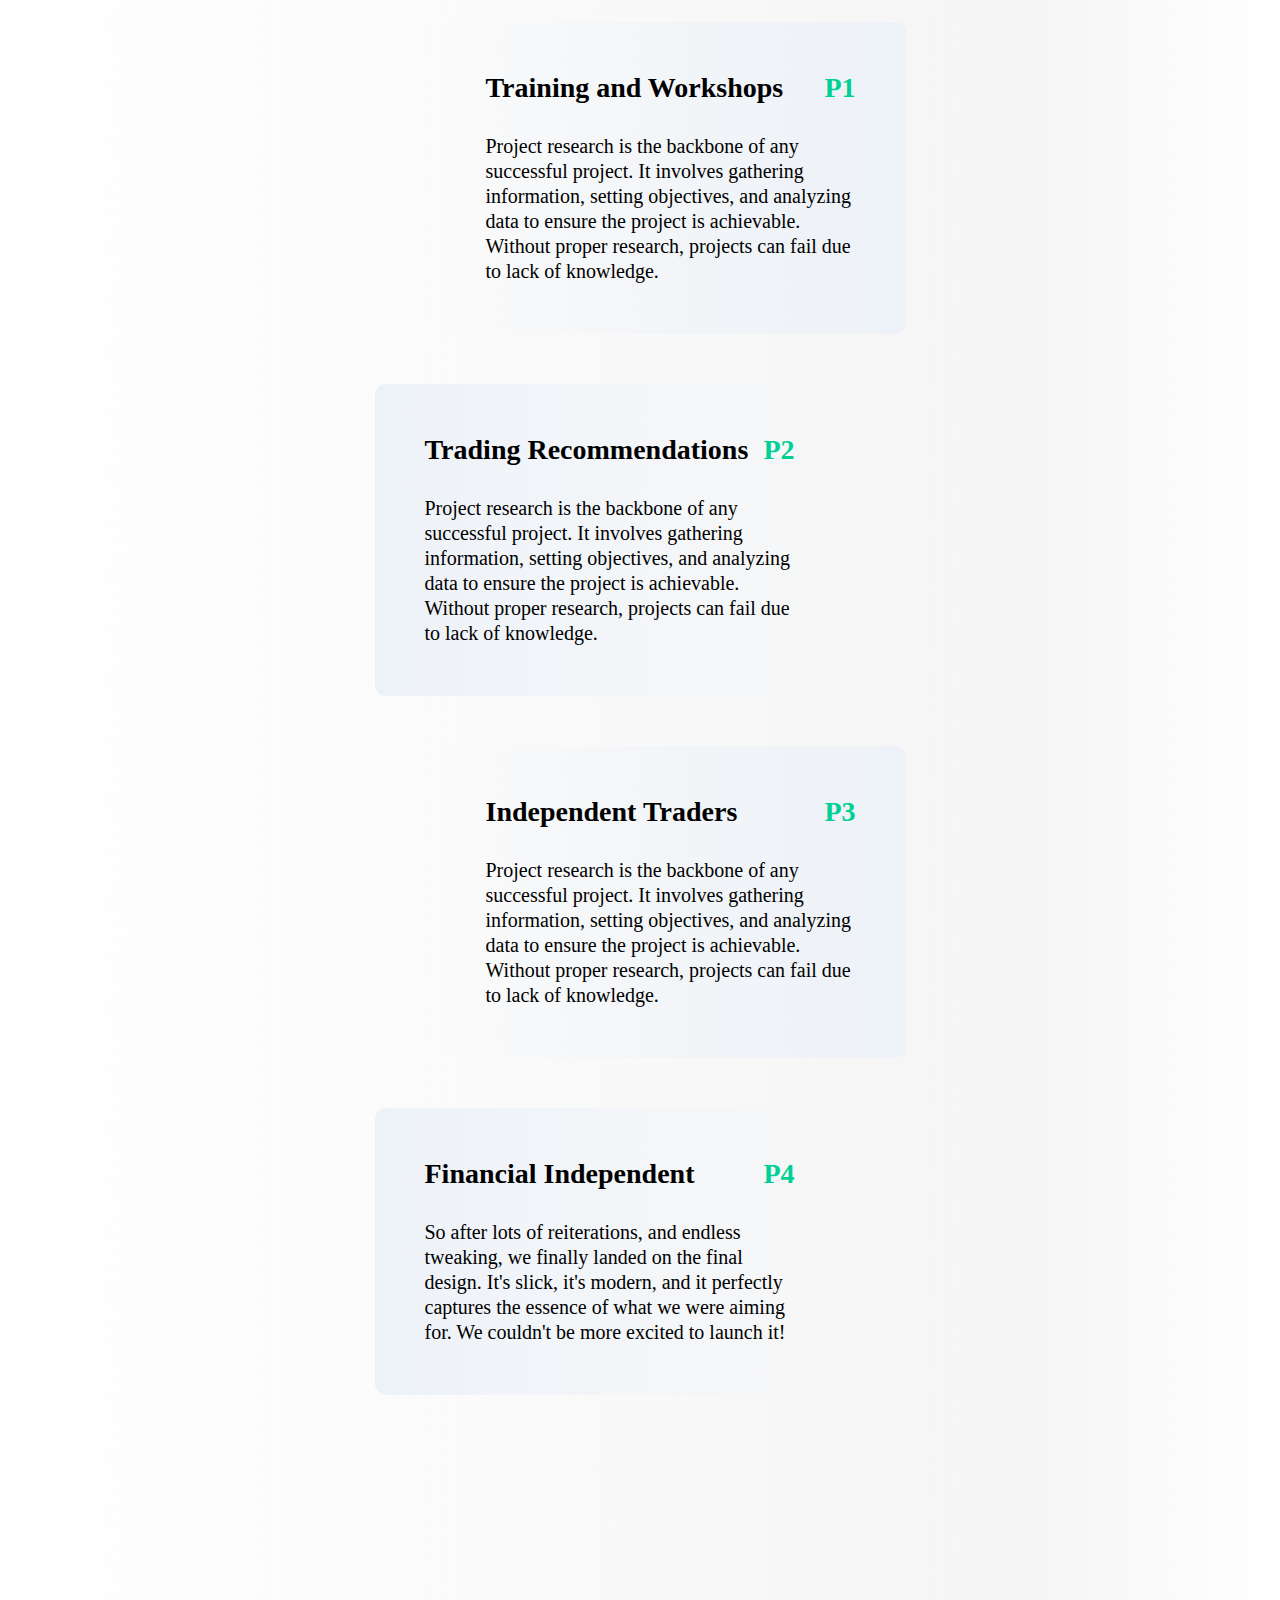
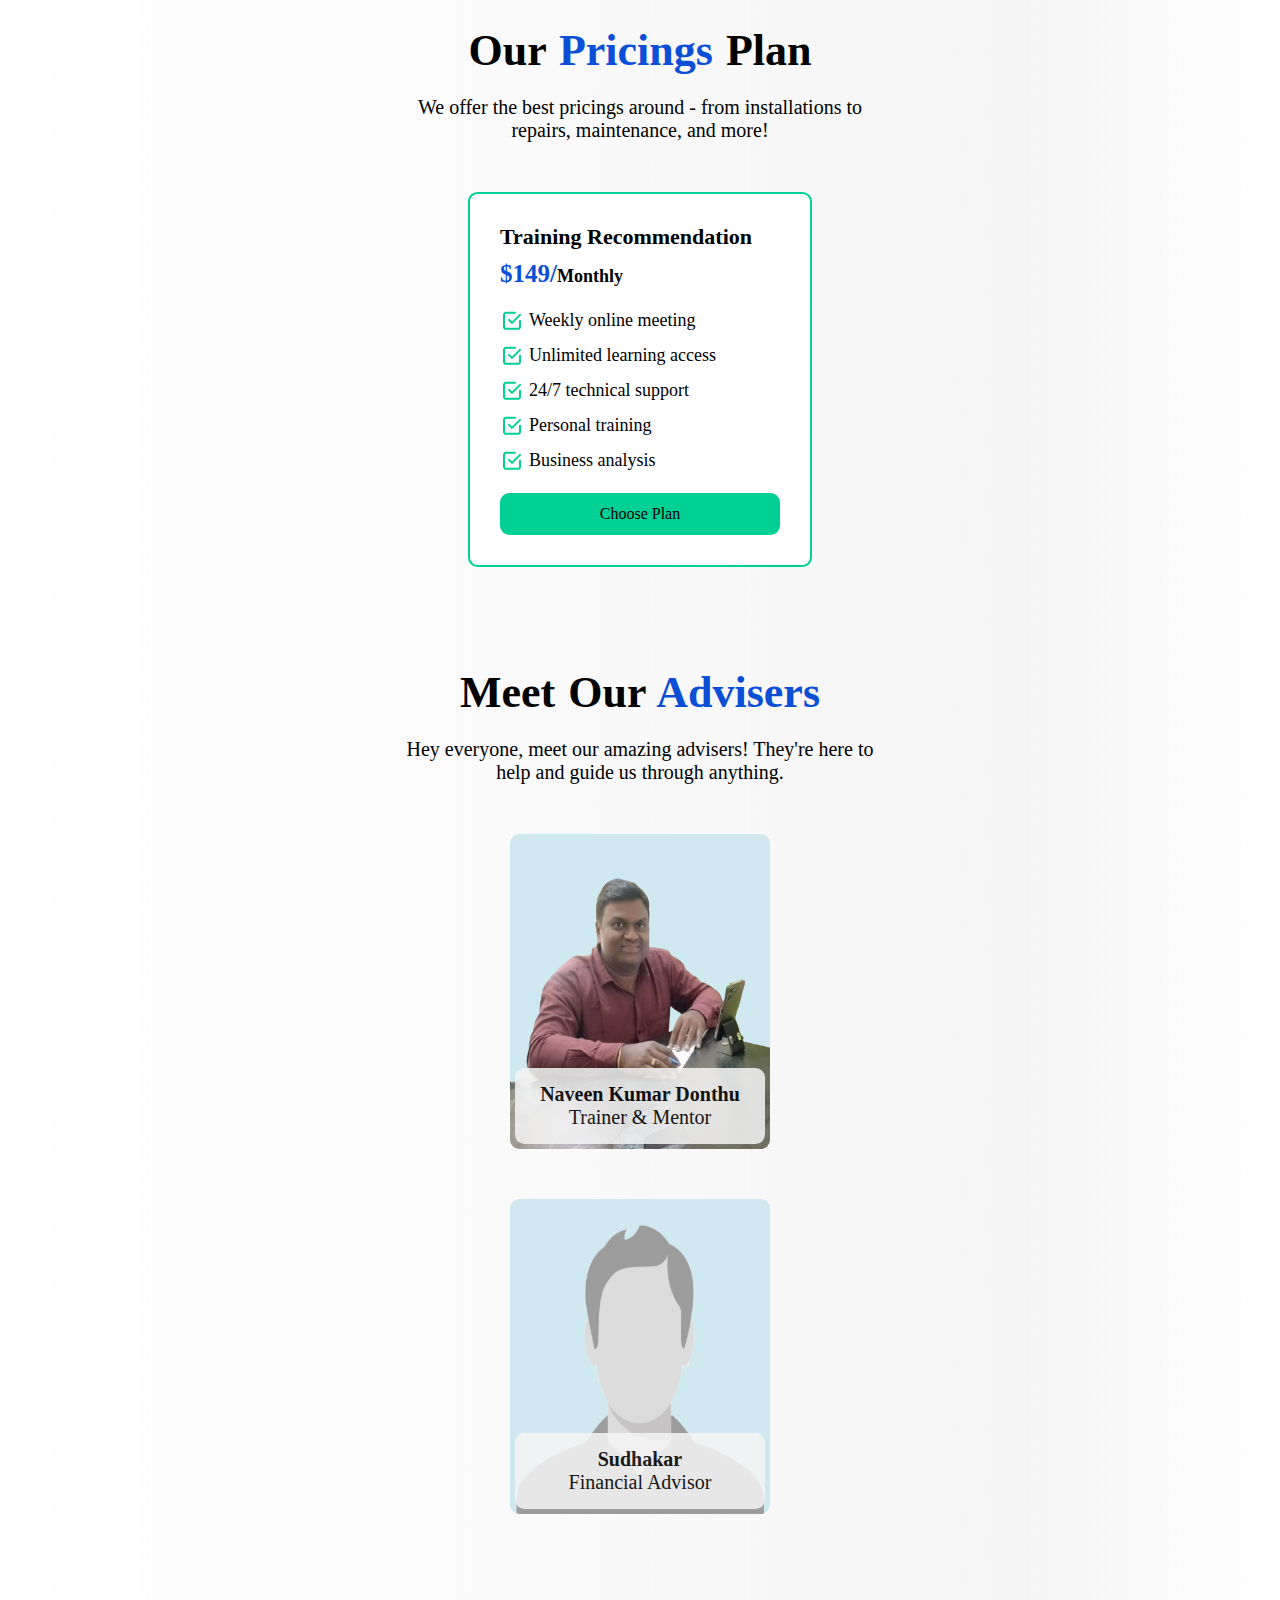
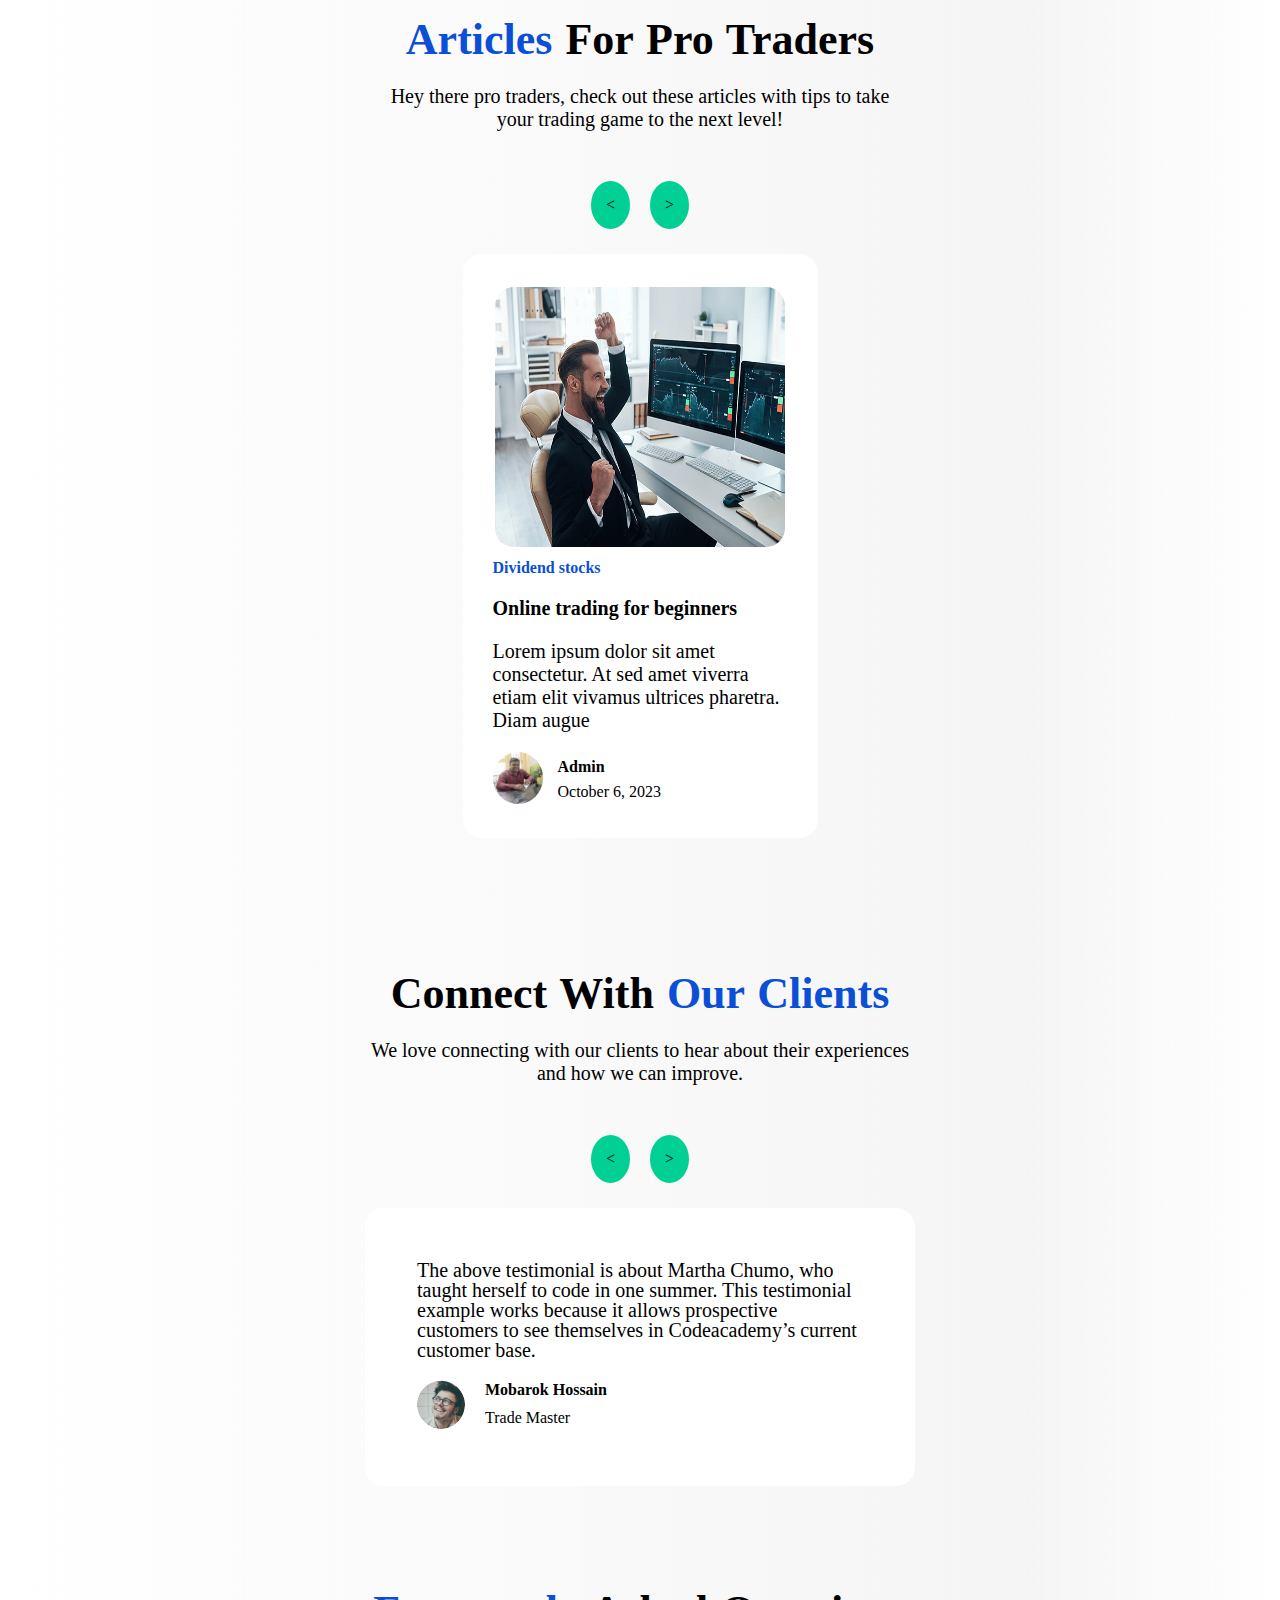
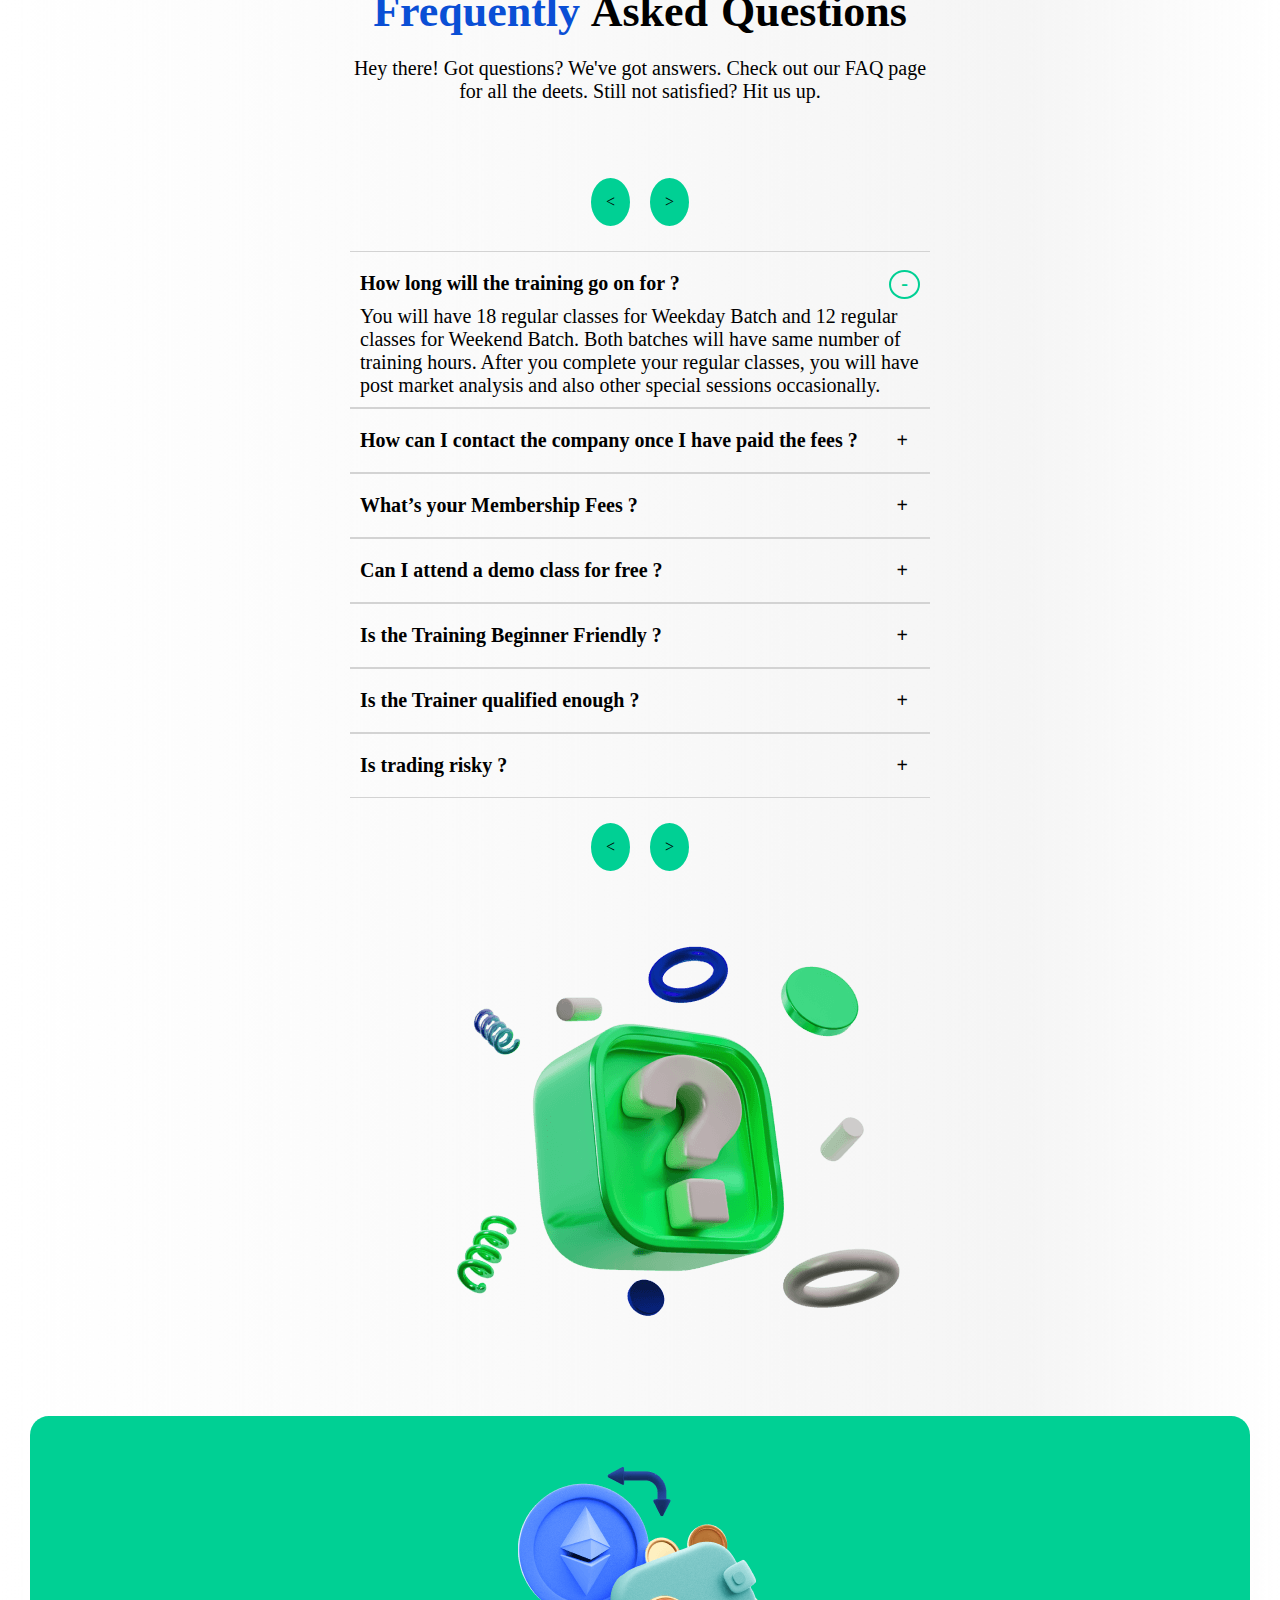
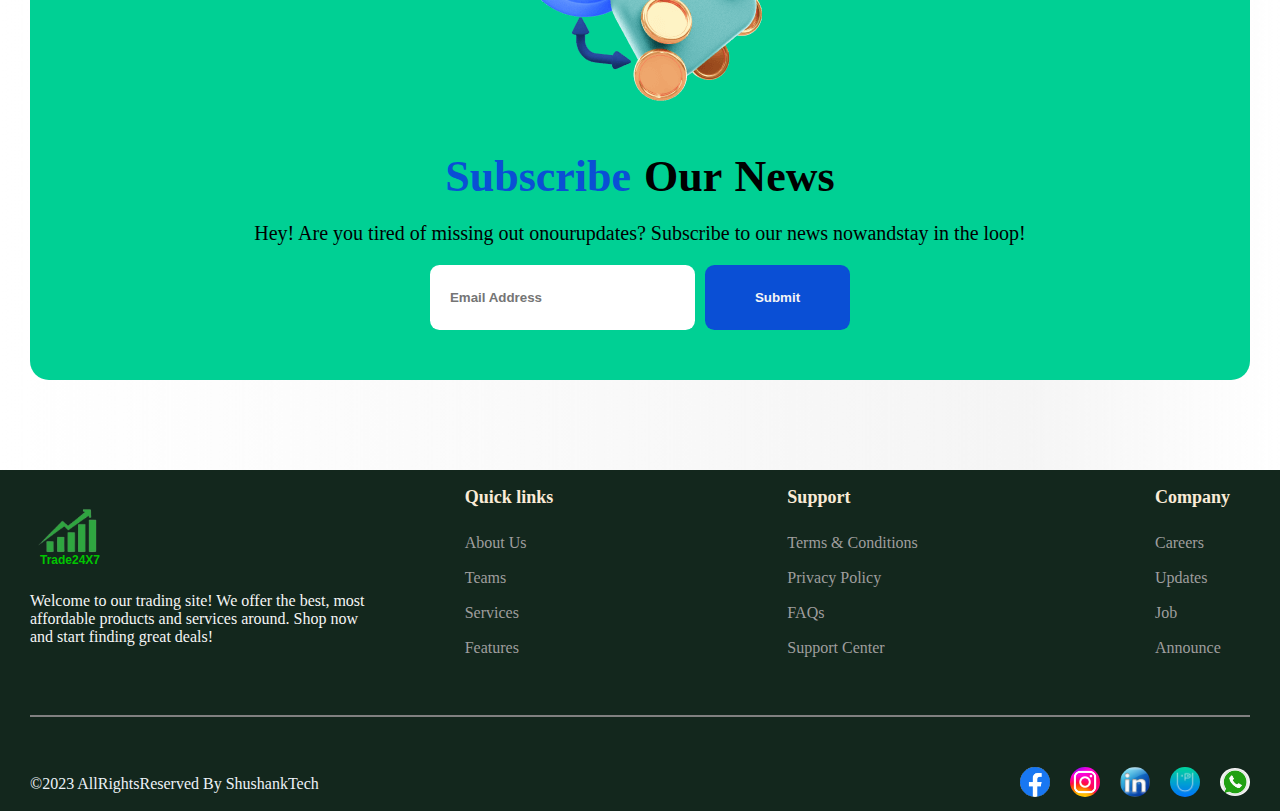
==== commit c056f9e0: "first commit" ====
--- a/index.html
+++ b/index.html
@@ -1037,10 +1037,10 @@
             <div class="box_boxs-content box10_boxs-content">
                 <div class="box10_left hidden-image-left">
                     <div id="parent2_div00">
-                        <div class="arrow-button00" id="left_arrow_button03">&lt;</div>
-                        <div class="arrow-button00" id="right_arrow_button03">&gt;</div>
-                    </div>
-                    <div class="box10_left_page_list">
+                        <div class="arrow-button00" id="left_arrow_button03A">&lt;</div>
+                        <div class="arrow-button00" id="right_arrow_button03A">&gt;</div>
+                    </div>
+                    <div class="box10_left_page_list" id="A_div03">
                         <div class="box10_left_content-list">
                             <div class="box10_left_content-header"> <button class="box10_left_content-button">How
                                     long will the training go on for ?<span
@@ -1163,7 +1163,7 @@
                             </div>
                         </div>
                     </div>
-                    <div class="box10_left_page_list" style="display: none;">
+                    <div class="box10_left_page_list" id="B_div03" style="display: none;">
                         <div class="box10_left_content-list">
                             <div class="box10_left_content-header"> <button class="box10_left_content-button">In which
                                     language does the trainer conduct live classes ?<span
@@ -1271,7 +1271,7 @@
                             </div>
                         </div>
                     </div>
-                    <div class="box10_left_page_list" style="display: none;">
+                    <div class="box10_left_page_list" id="C_div03" style="display: none;">
                         <div class="box10_left_content-list">
                             <div class="box10_left_content-header" id="faq2"> <button
                                     class="box10_left_content-button">I am a trader and I only need strategies. Will it
@@ -1339,10 +1339,10 @@
                         </div>
                     </div>
                     <div id="parent2_div00">
-                        <div class="arrow-button00" id="left_arrow_button03">&lt;</div>
-                        <div class="arrow-button00" id="right_arrow_button03">&gt;</div>
-                    </div>
-                    <div class="box10_left_page_numbers">
+                        <div class="arrow-button00" id="left_arrow_button03B">&lt;</div>
+                        <div class="arrow-button00" id="right_arrow_button03B">&gt;</div>
+                    </div>
+                    <div class="box10_left_page_numbers" style="display: none;">
                         <div class="box10_left_page_number">1</div>
                         <div class="box10_left_page_number">2</div>
                         <div class="box10_left_page_number">3</div>
--- a/style.css
+++ b/style.css
@@ -710,23 +710,6 @@
     display: none;
 }
 
-#parent2_div00 {
-    display: flex;
-    display: none;
-    /* flex-direction: column; */
-    justify-content: center;
-    align-items: center;
-    gap: 20px;
-    /* margin-bottom: -25px; */
-}
-
-.arrow-button00 {
-    padding: 15px;
-    background-color: #00D094;
-    border-radius: 50%;
-    cursor: pointer;
-}
-
 .box01_right_naveen {
     width: 500px;
     display: flex;
@@ -1644,6 +1627,22 @@
     /* border: 2px solid #00D094; */
 }
 
+#parent2_div00 {
+    display: flex;
+    justify-content: center;
+    align-items: center;
+    gap: 20px;
+    margin: 25px 0px;
+}
+
+.arrow-button00 {
+    padding: 15px;
+    background-color: #00D094;
+    border-radius: 50%;
+    cursor: pointer;
+}
+
+
 .box10_right {
     display: flex;
     align-items: center;
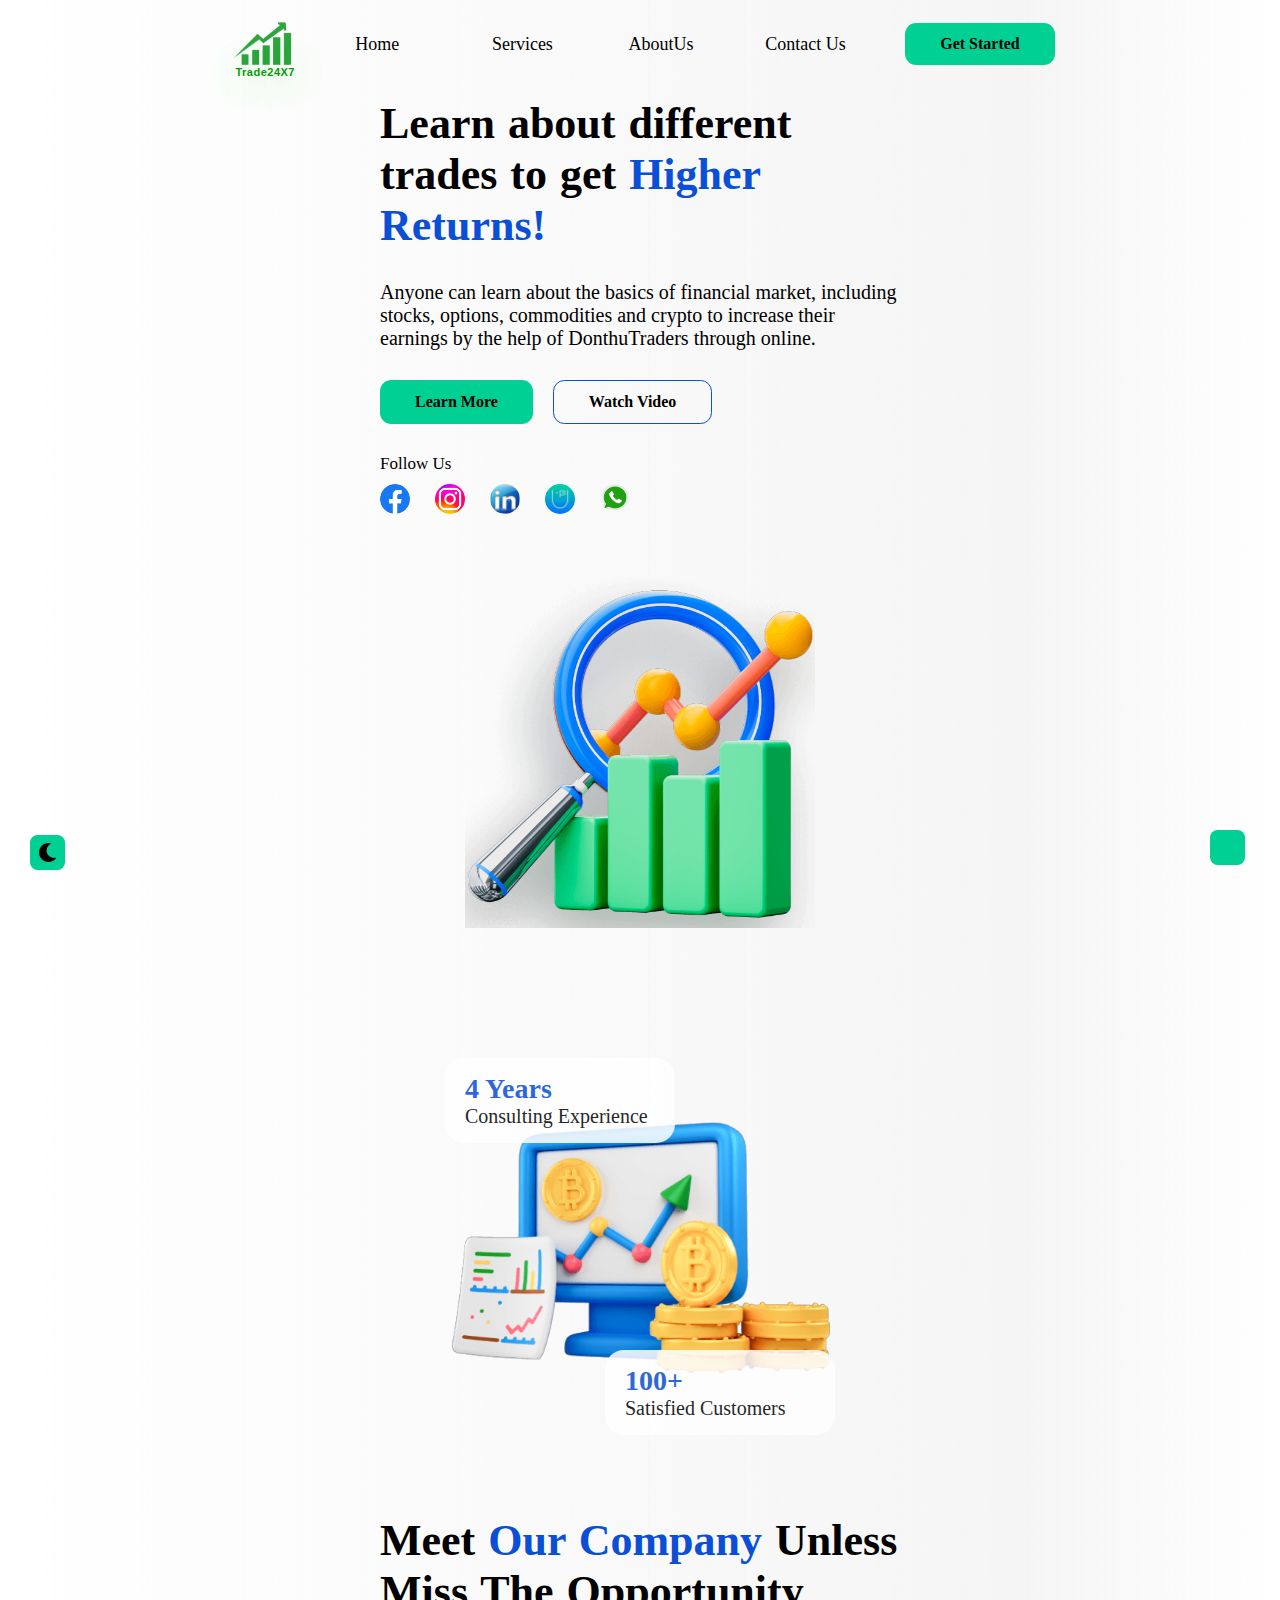
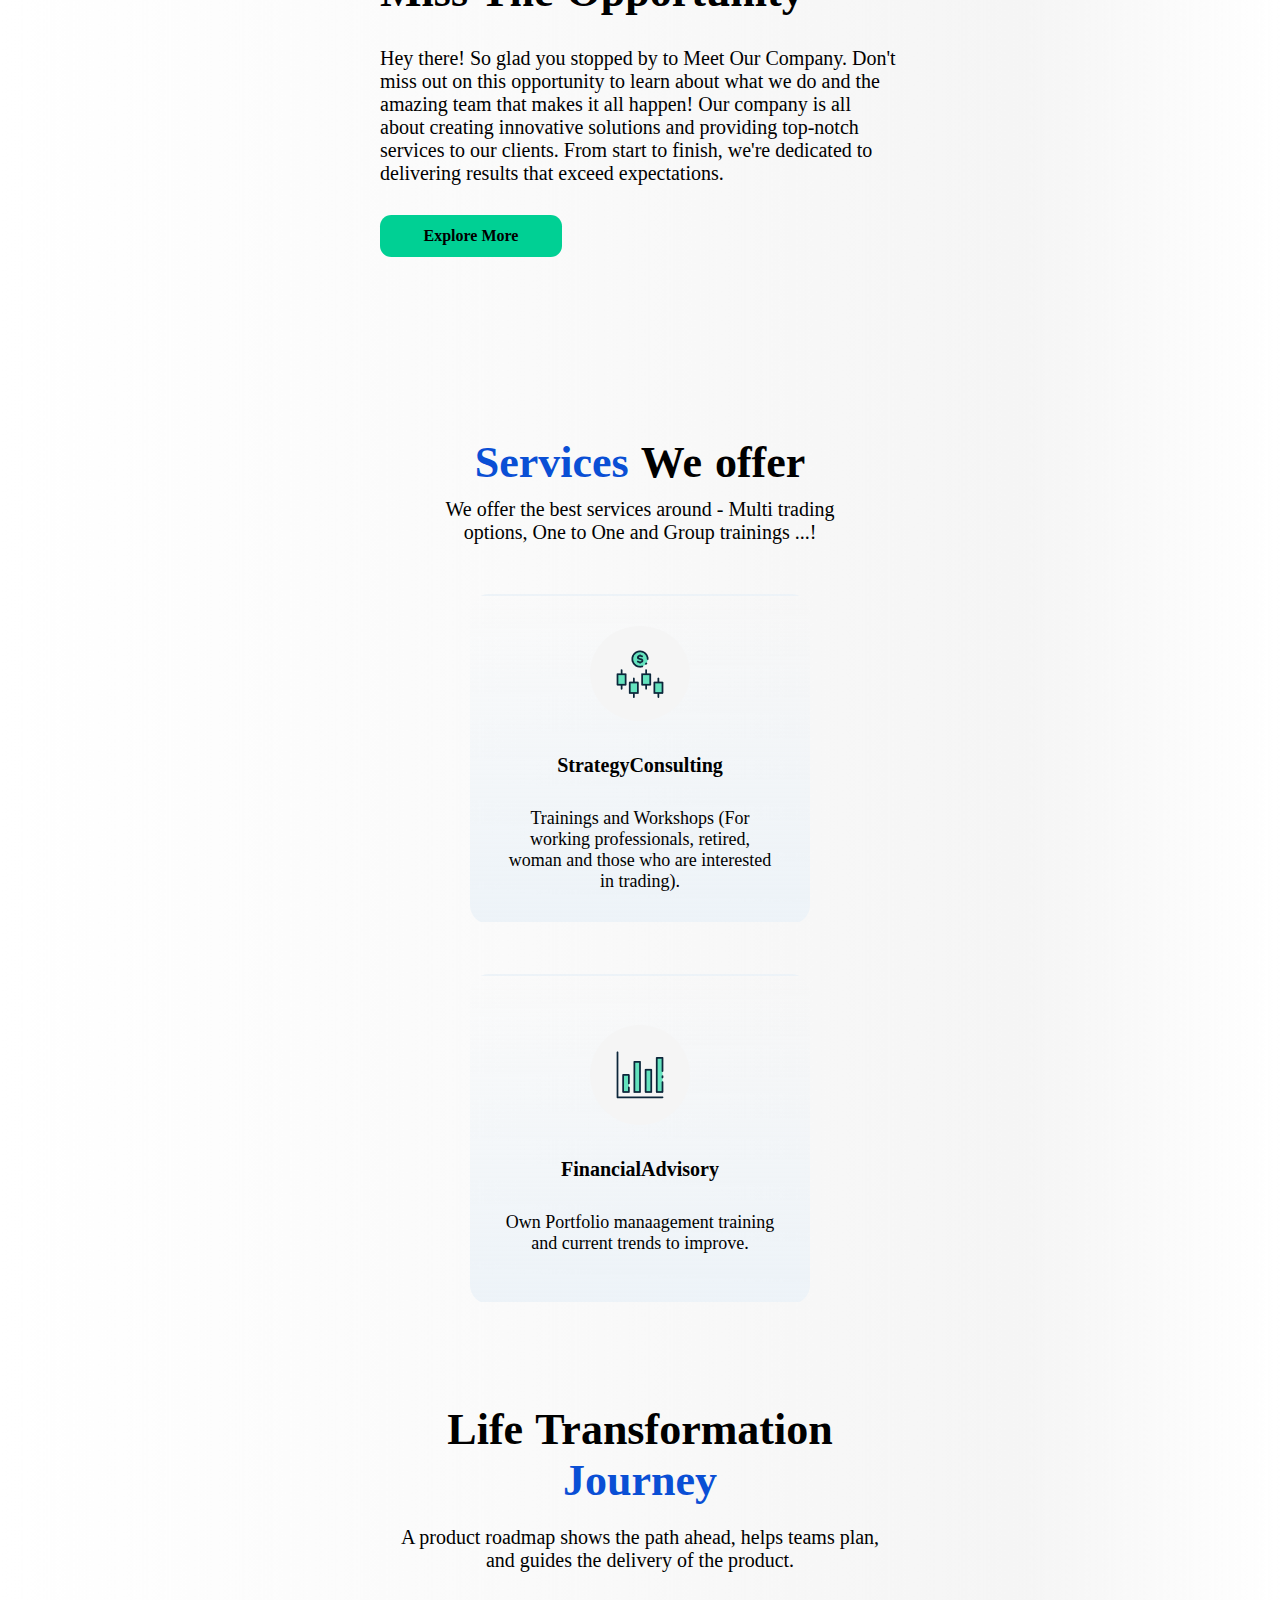
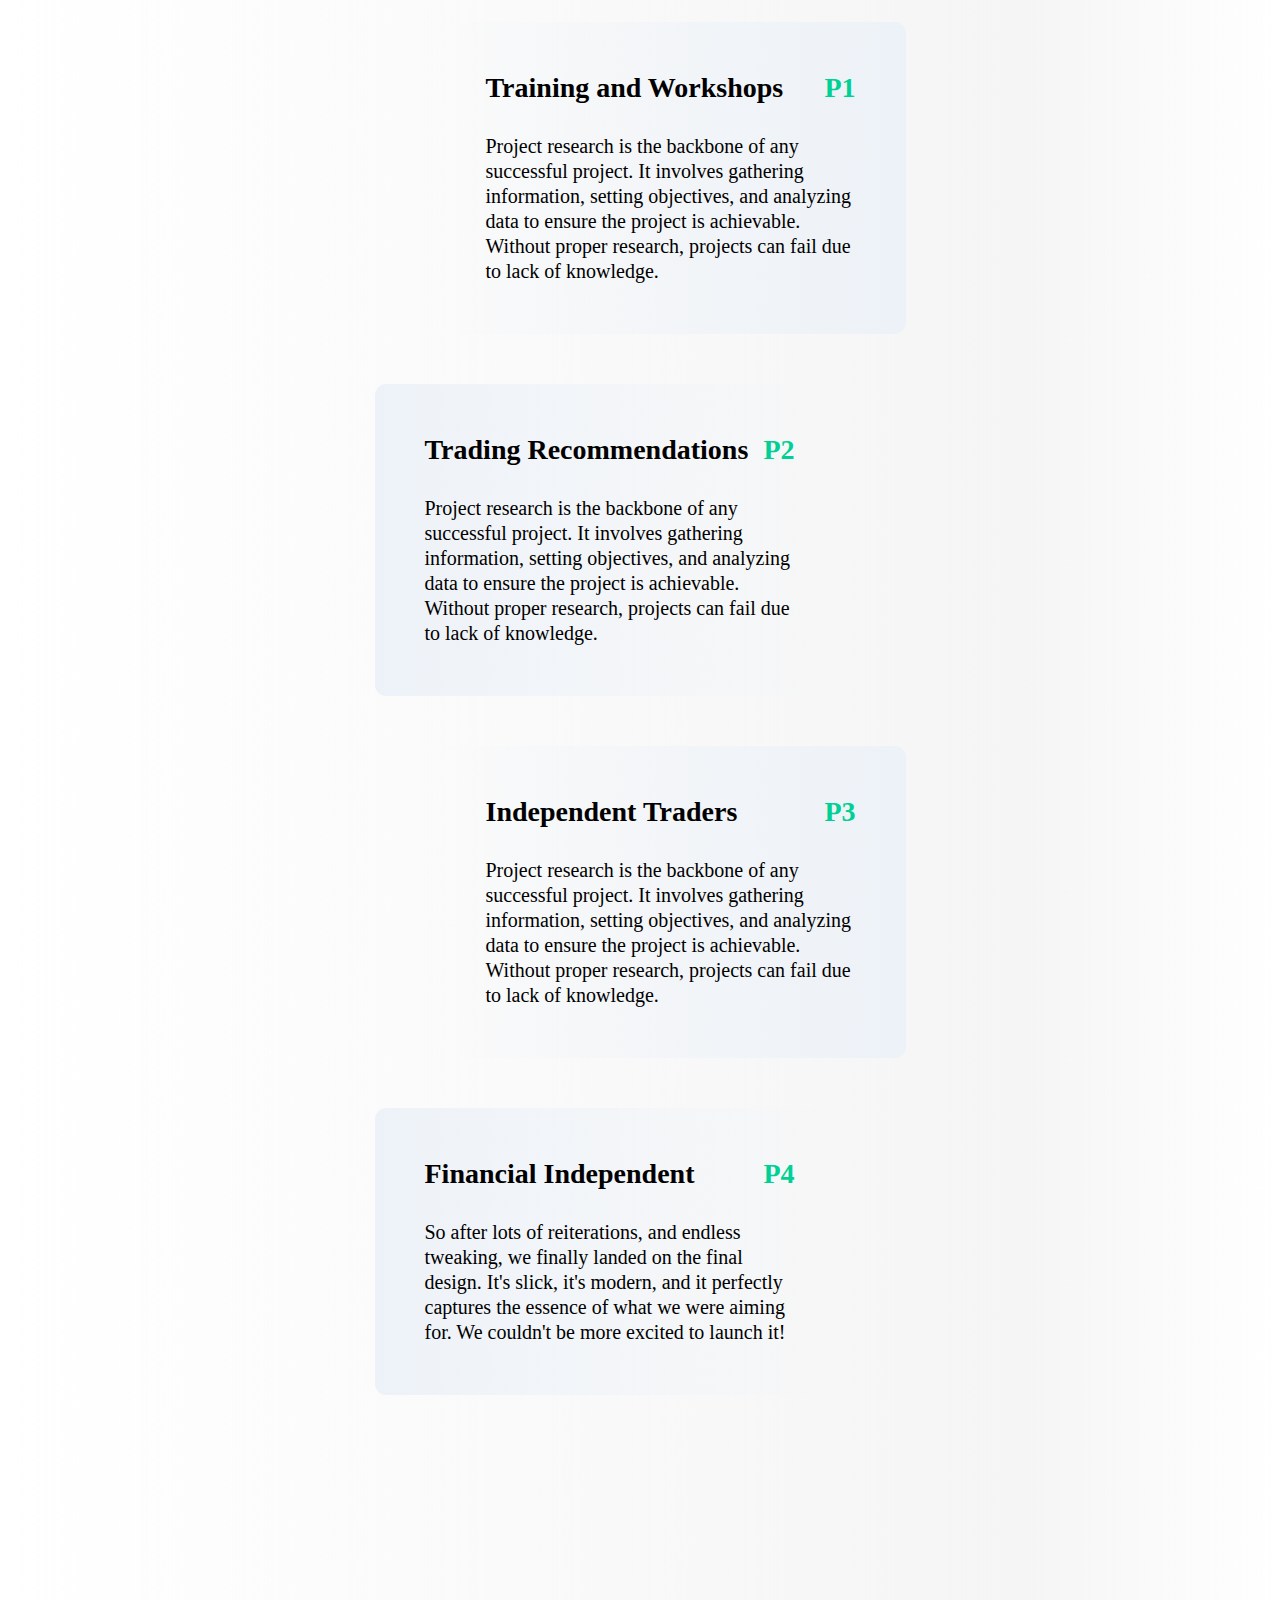
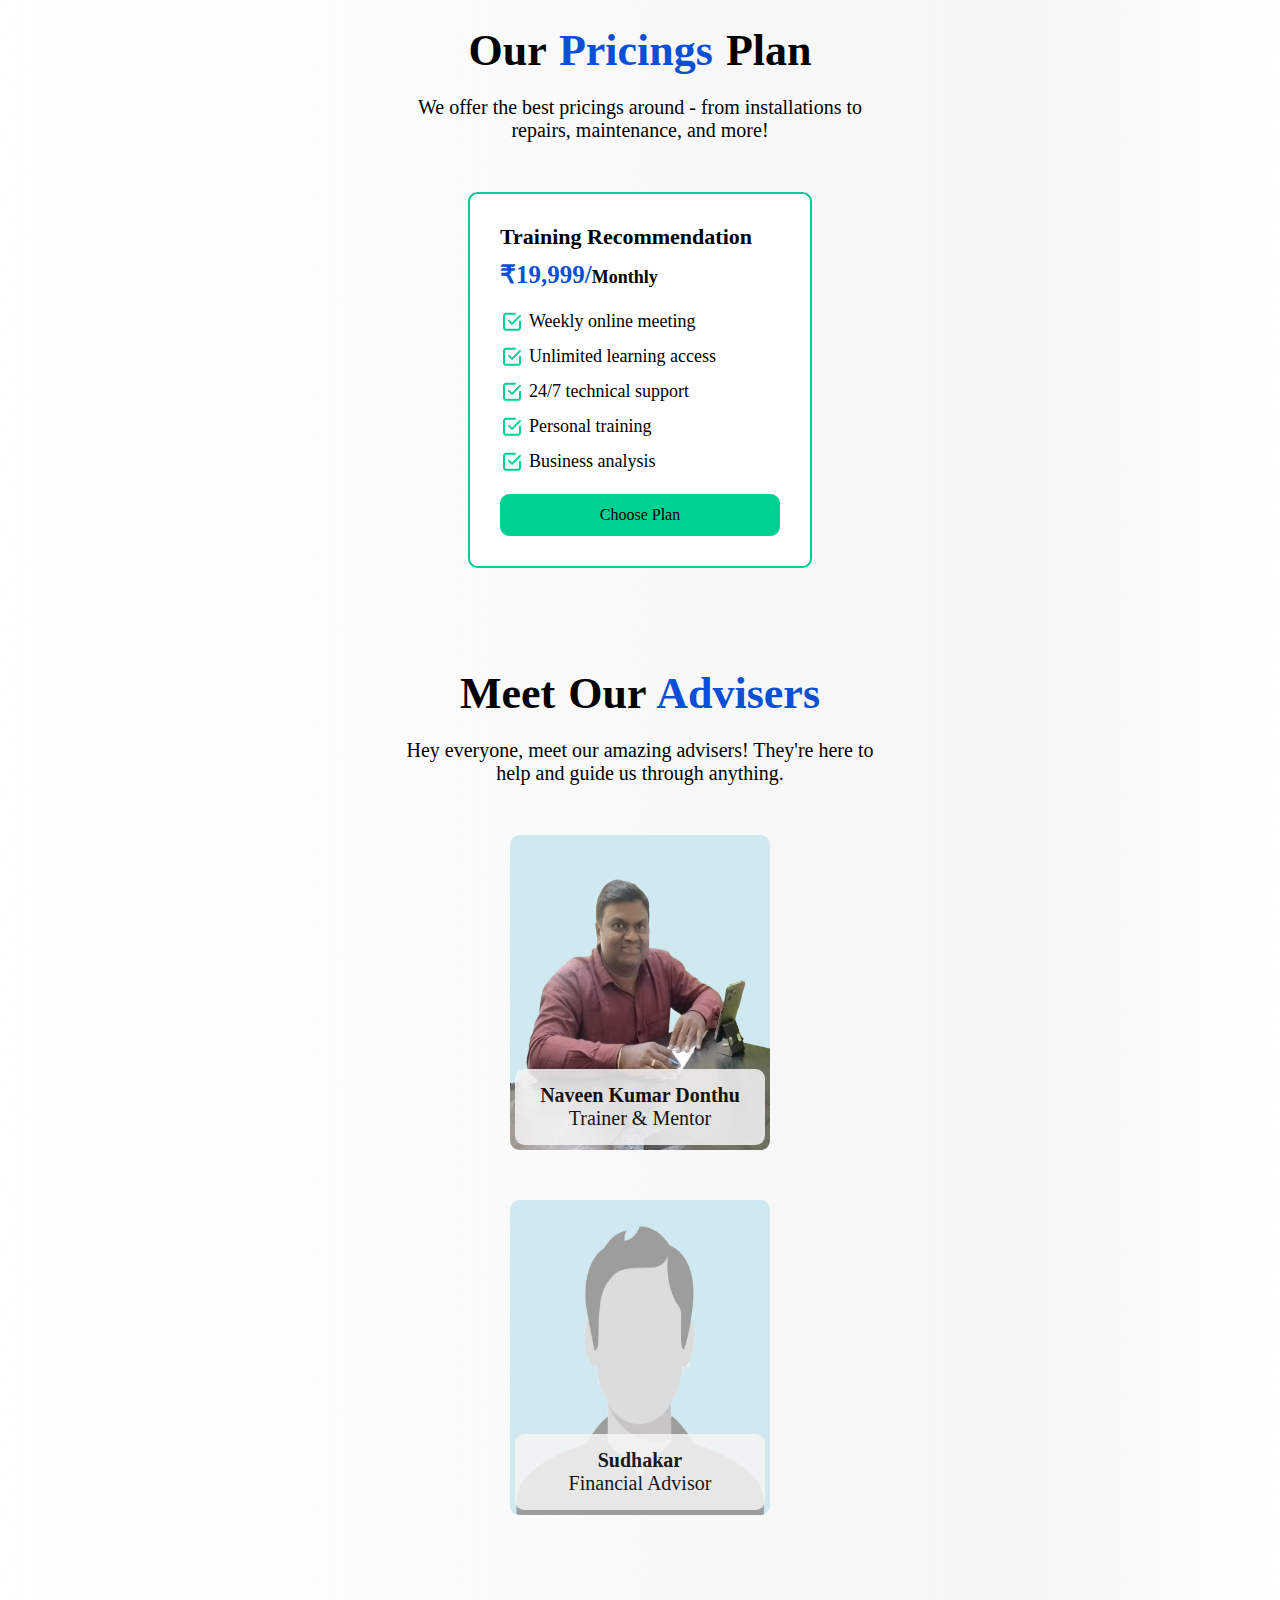
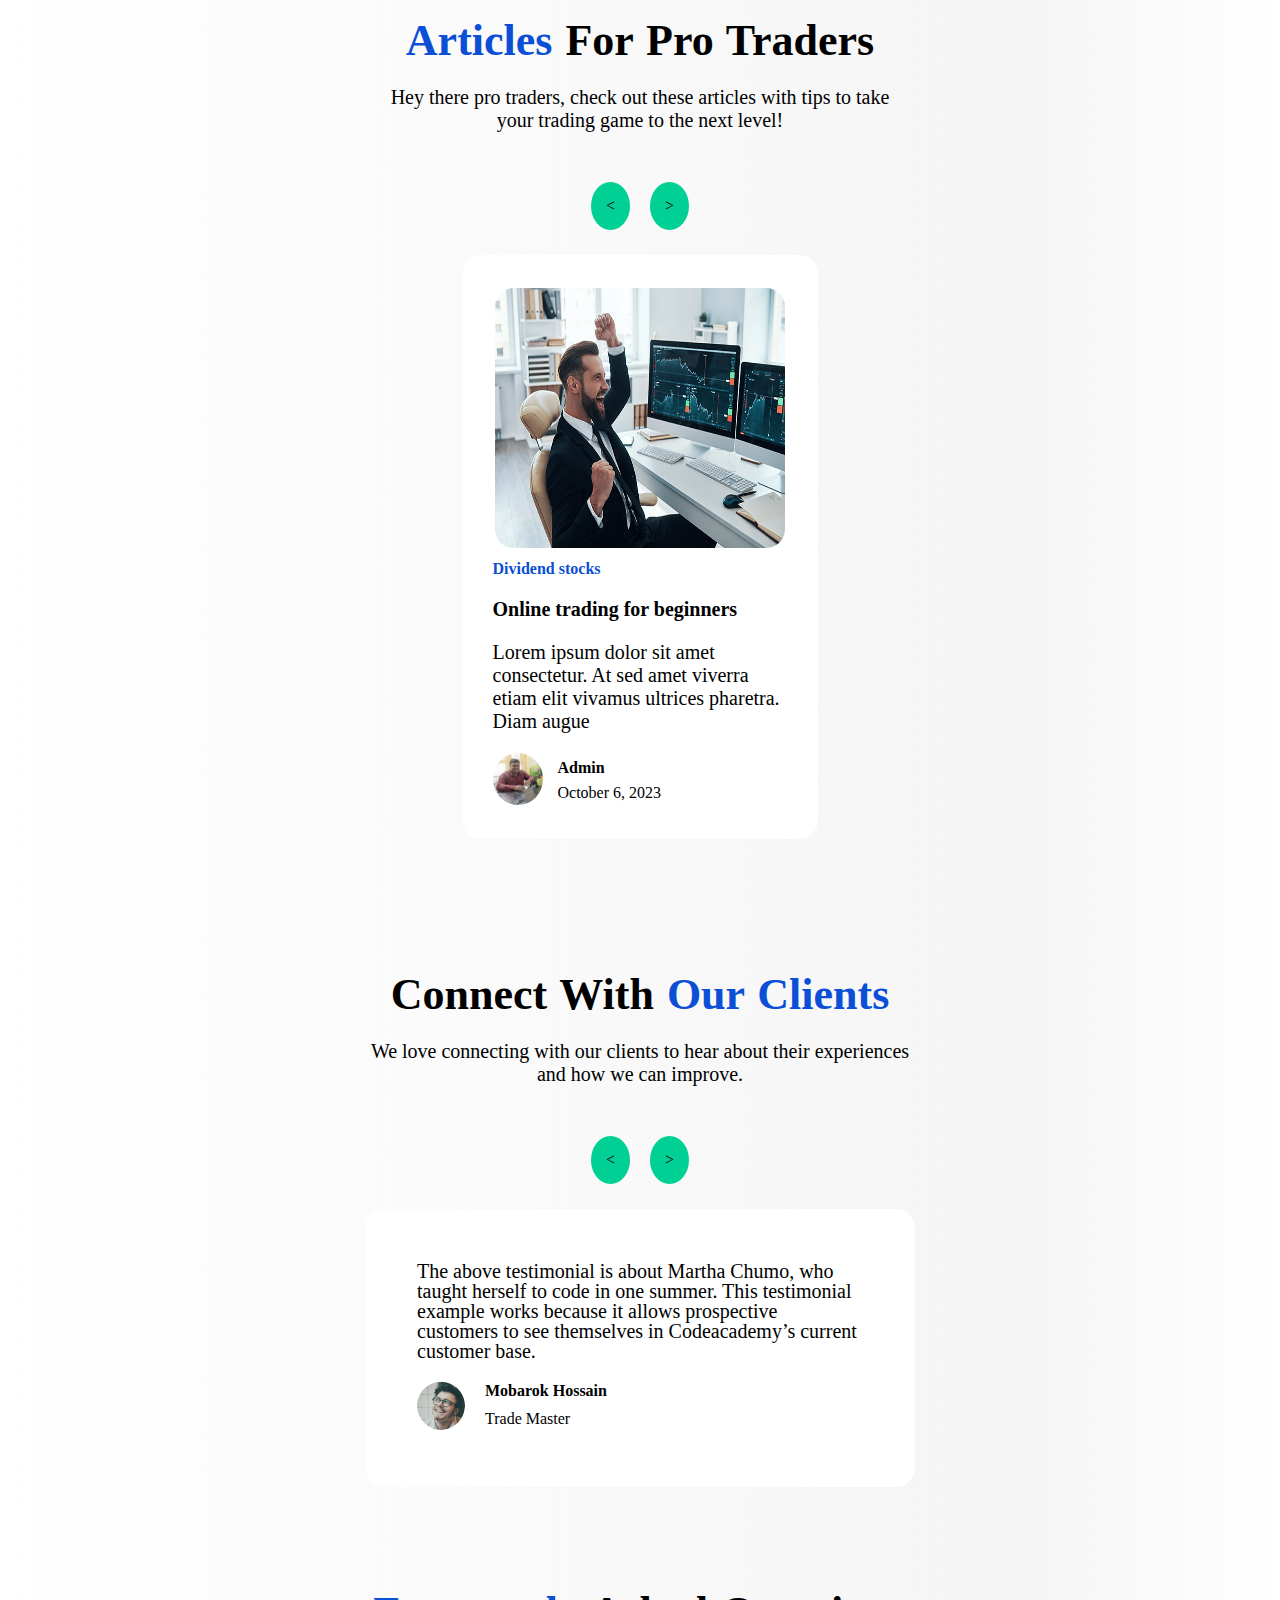
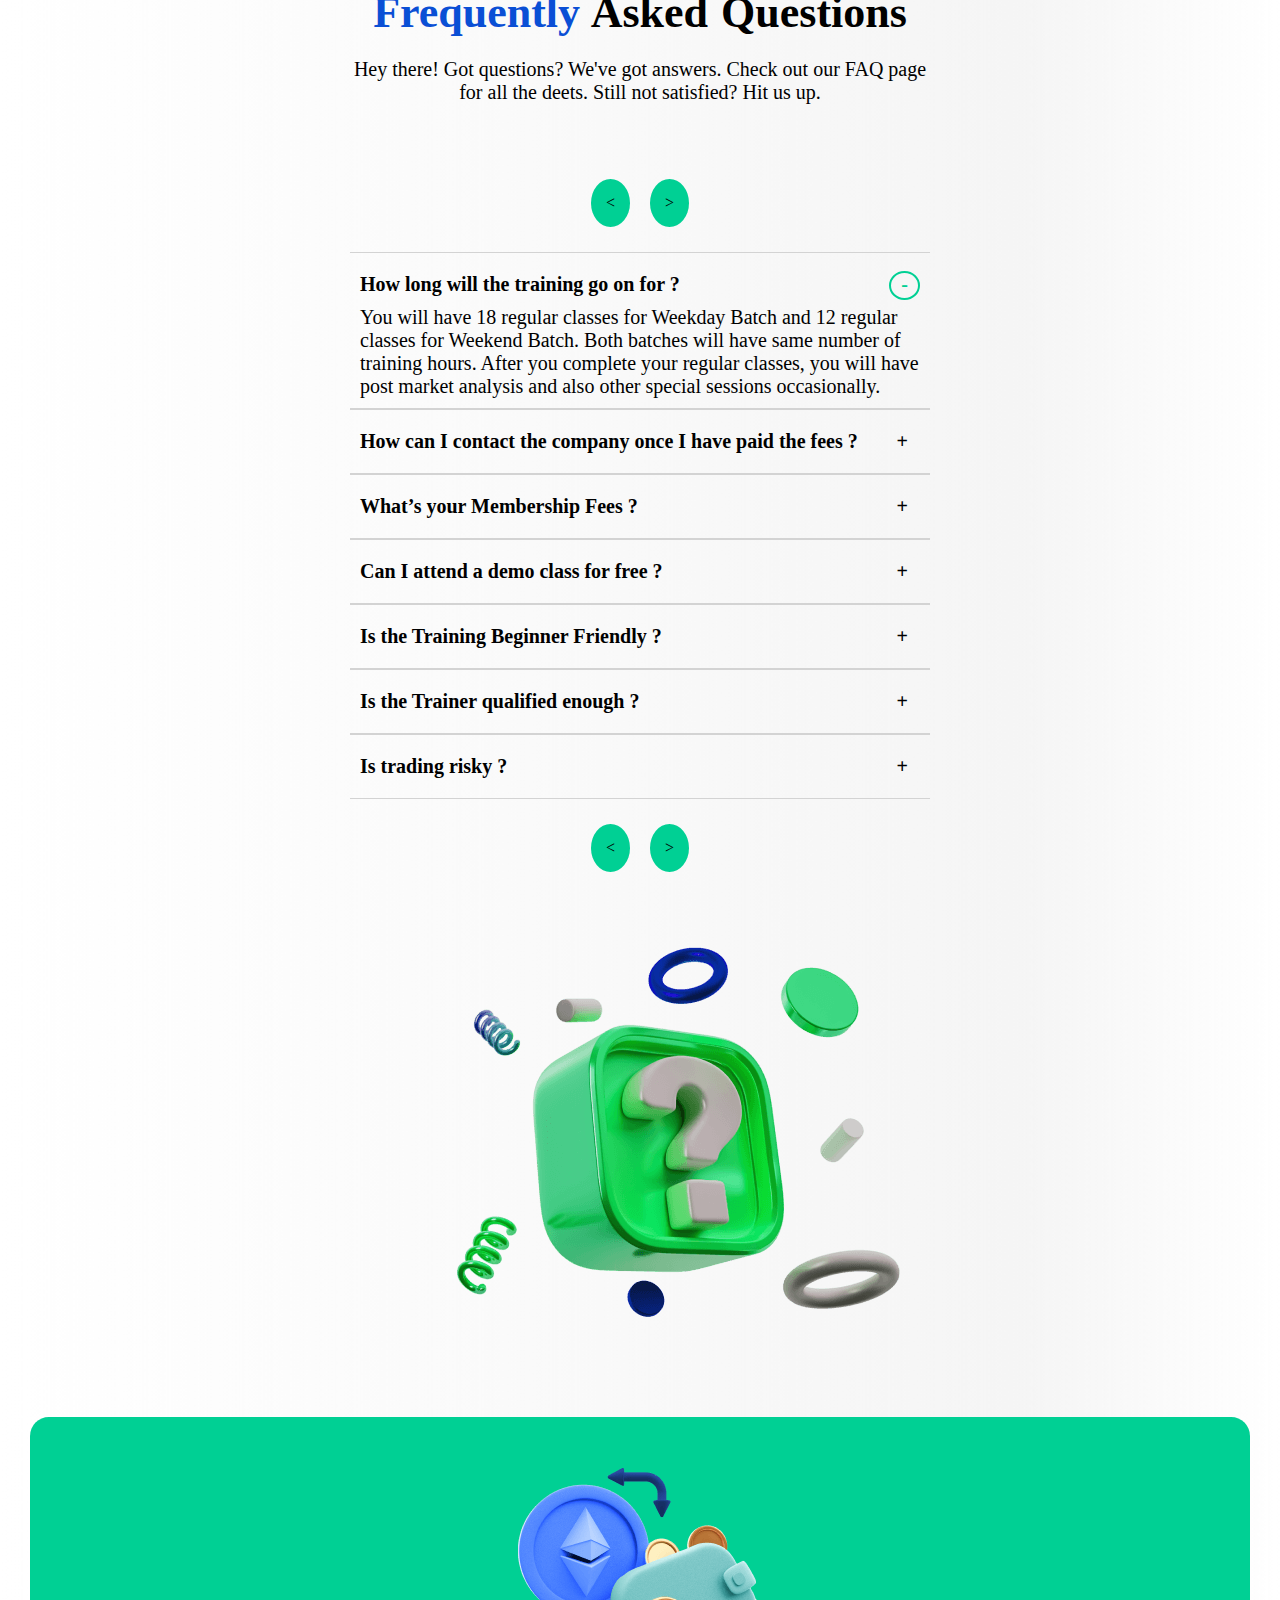
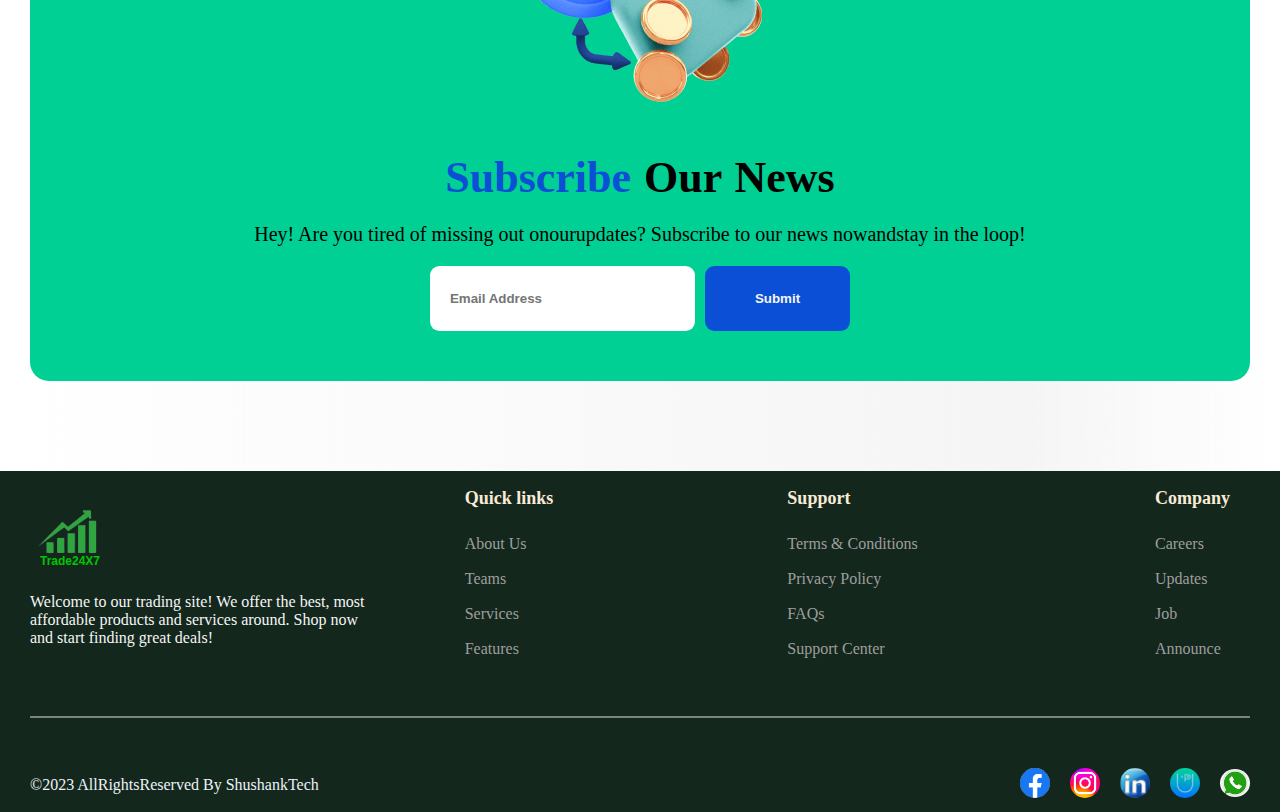
==== commit 988f92cf: "first commit" ====
--- a/index.html
+++ b/index.html
@@ -626,7 +626,7 @@
                     <!-- pricing top part -->
                     <div class="box06_down_box-content">
                         <h6>Training Recommendation</h6>
-                        <h3>&#036;149/<span class="para">Monthly</span> </h3>
+                        <h3>₹19,999/<span class="para">Monthly</span> </h3>
                     </div>
                     <!-- pricing middle part -->
                     <div class="pricing__item-middle">
@@ -1084,8 +1084,7 @@
                                 </button> </div>
                             <div class="box10_left_content-collapse" style="display: none;">
                                 <div>
-                                    <p class="para">The online training fee is only <span
-                                            style="color: red;">“₹19,999”</span></p>
+                                    <p class="para">The online training fee is only <b>“₹19,999”</b></p>
                                 </div>
                             </div>
                         </div>
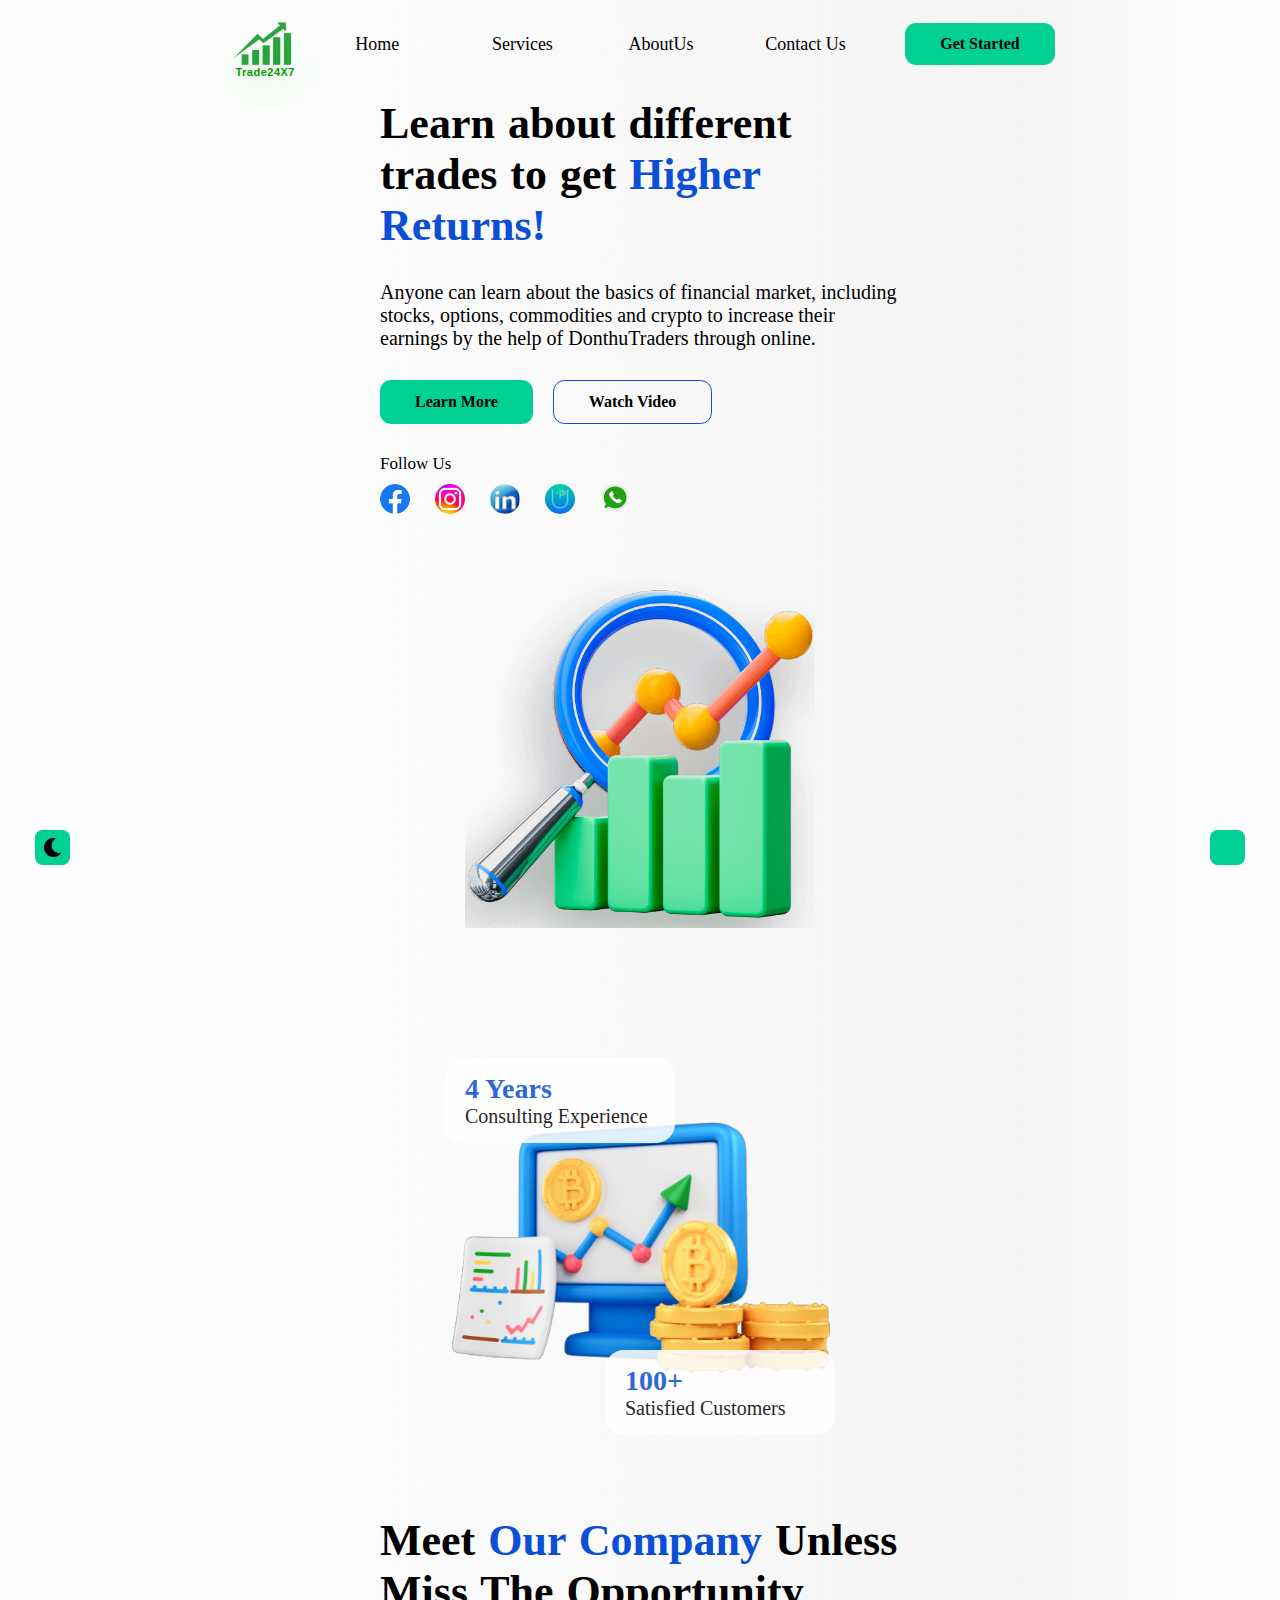
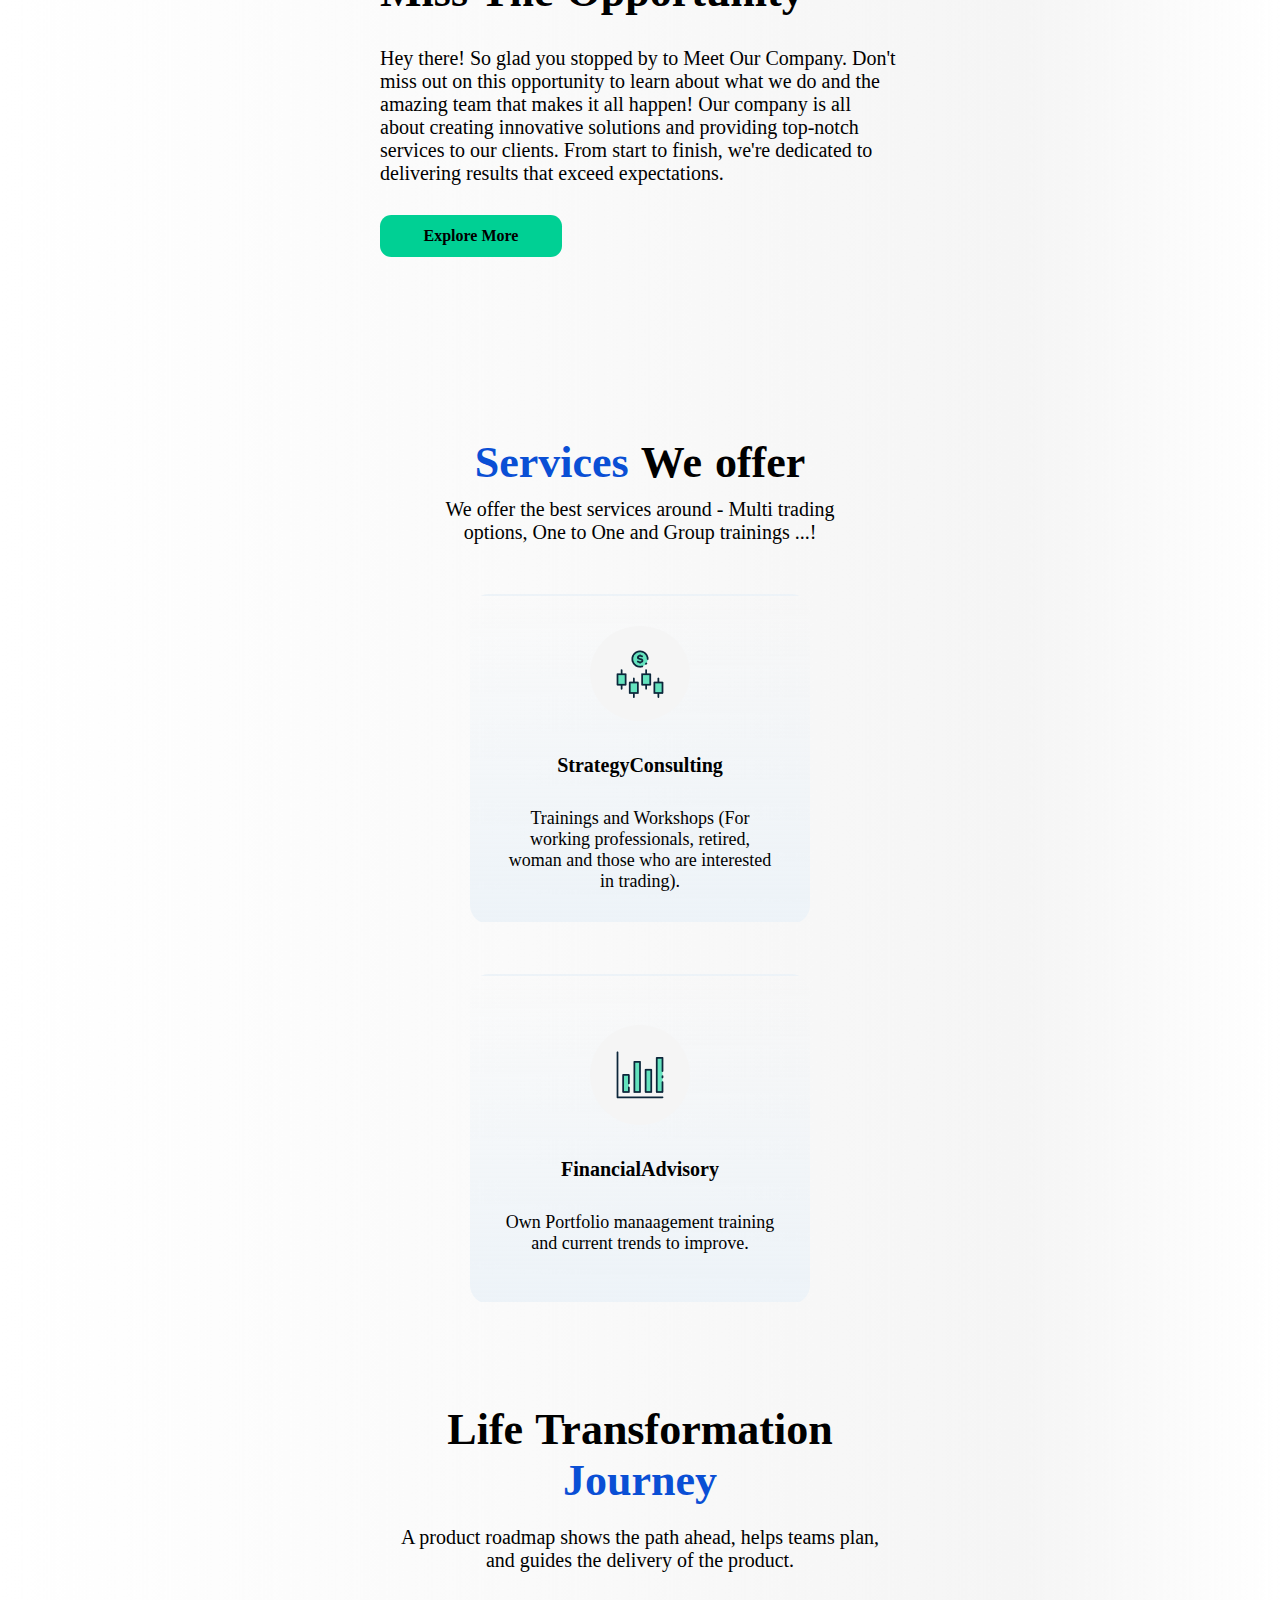
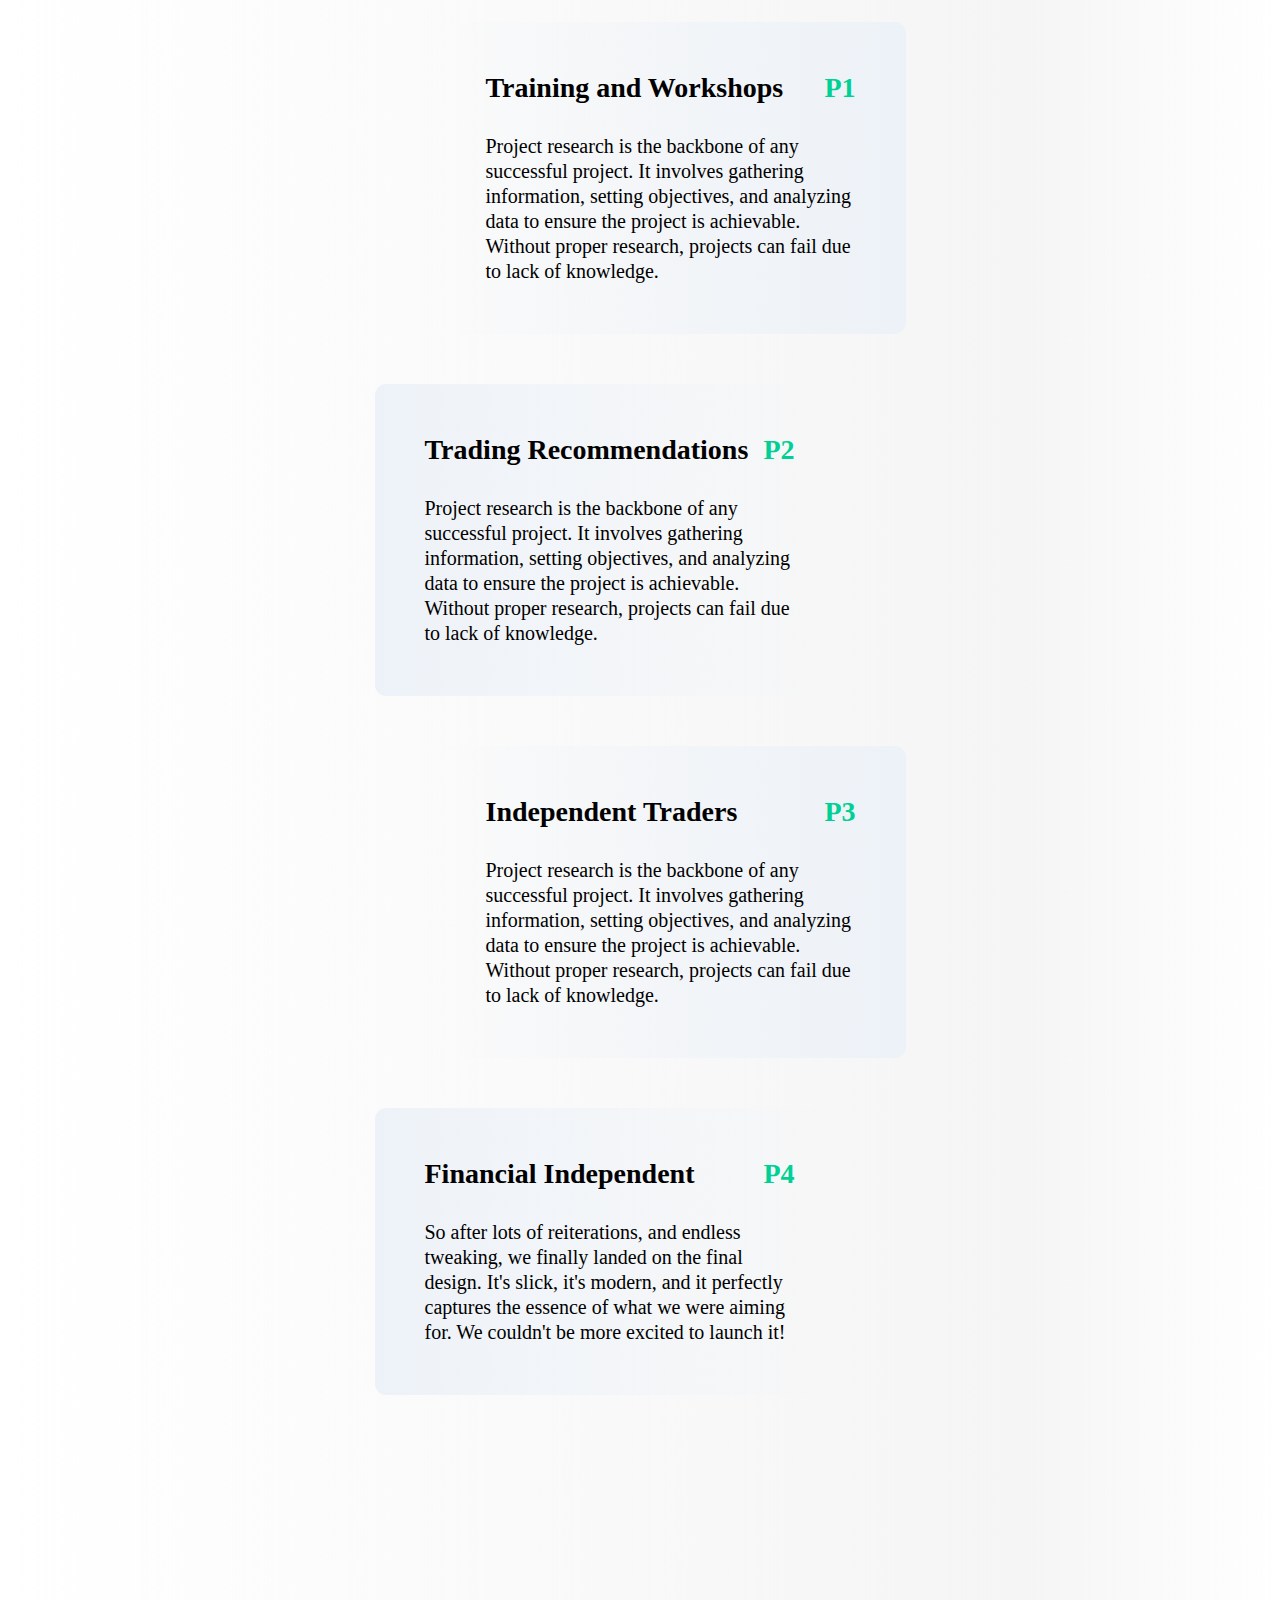
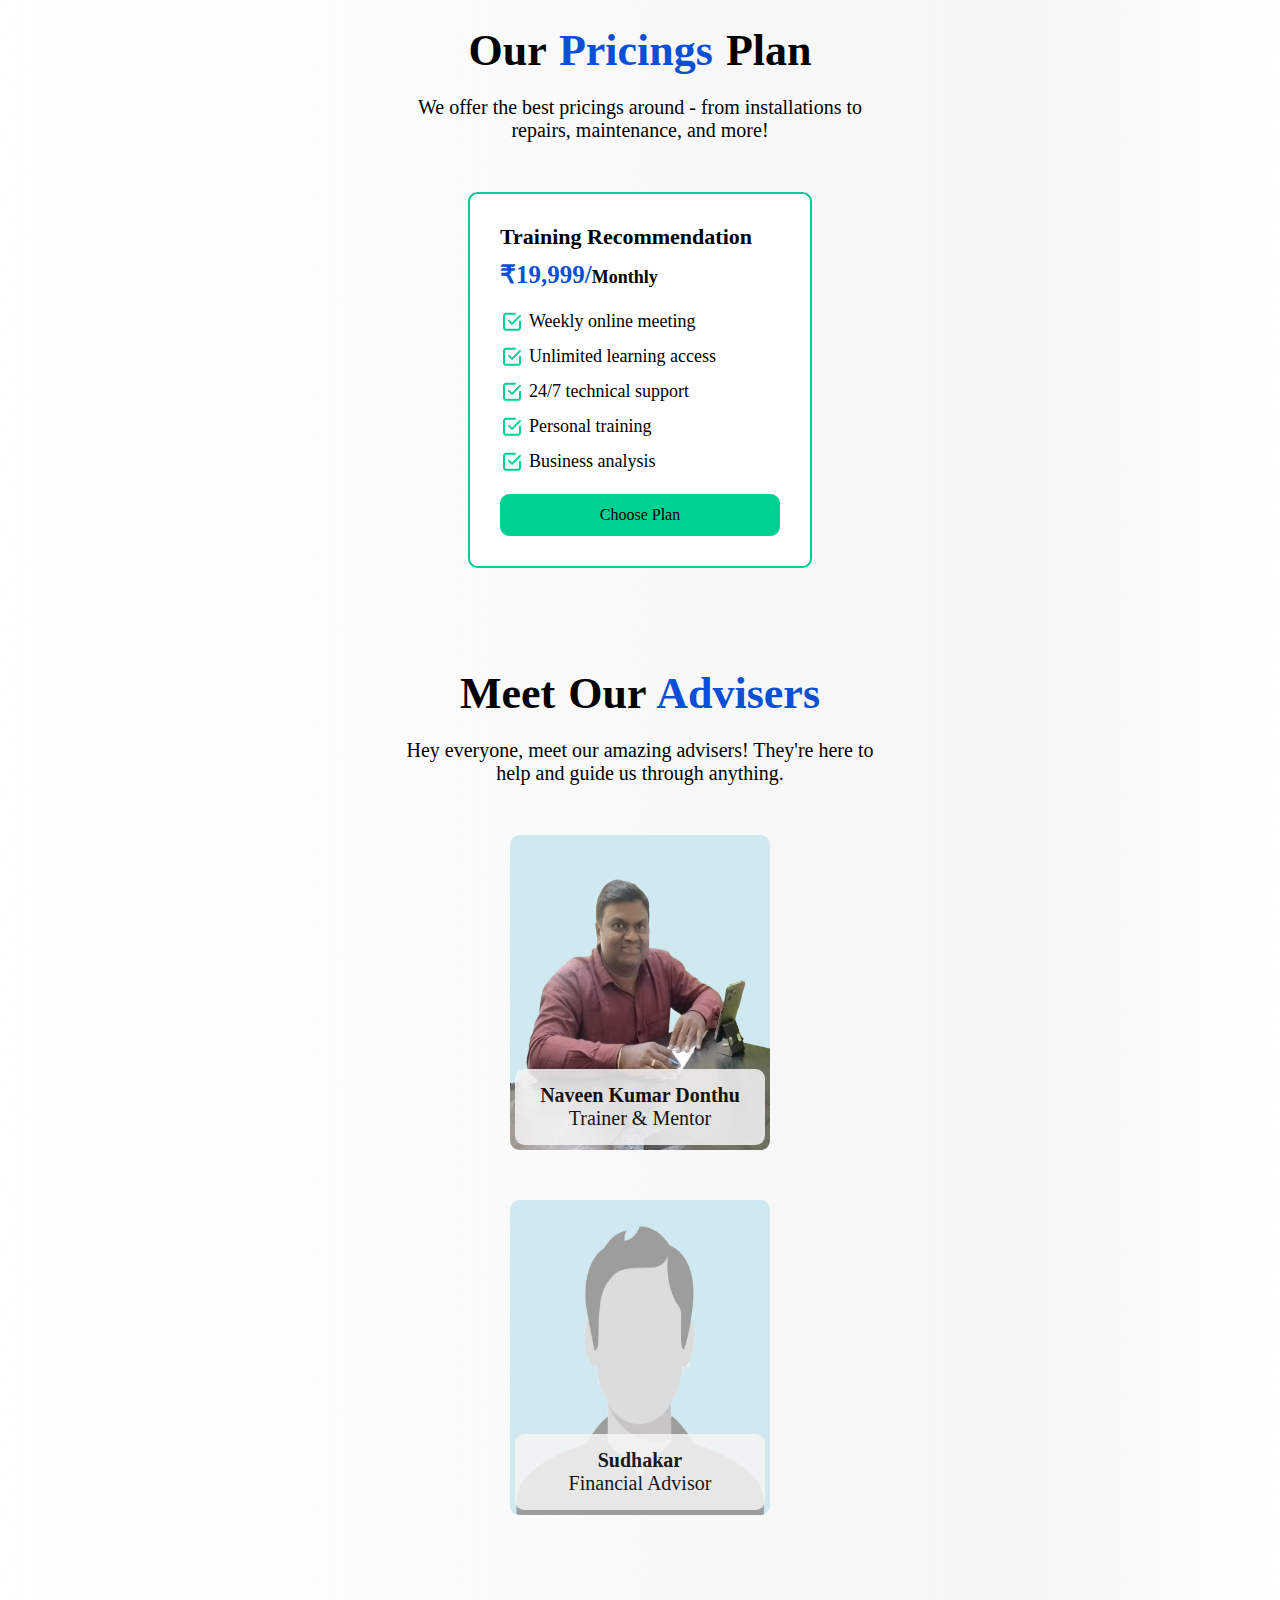
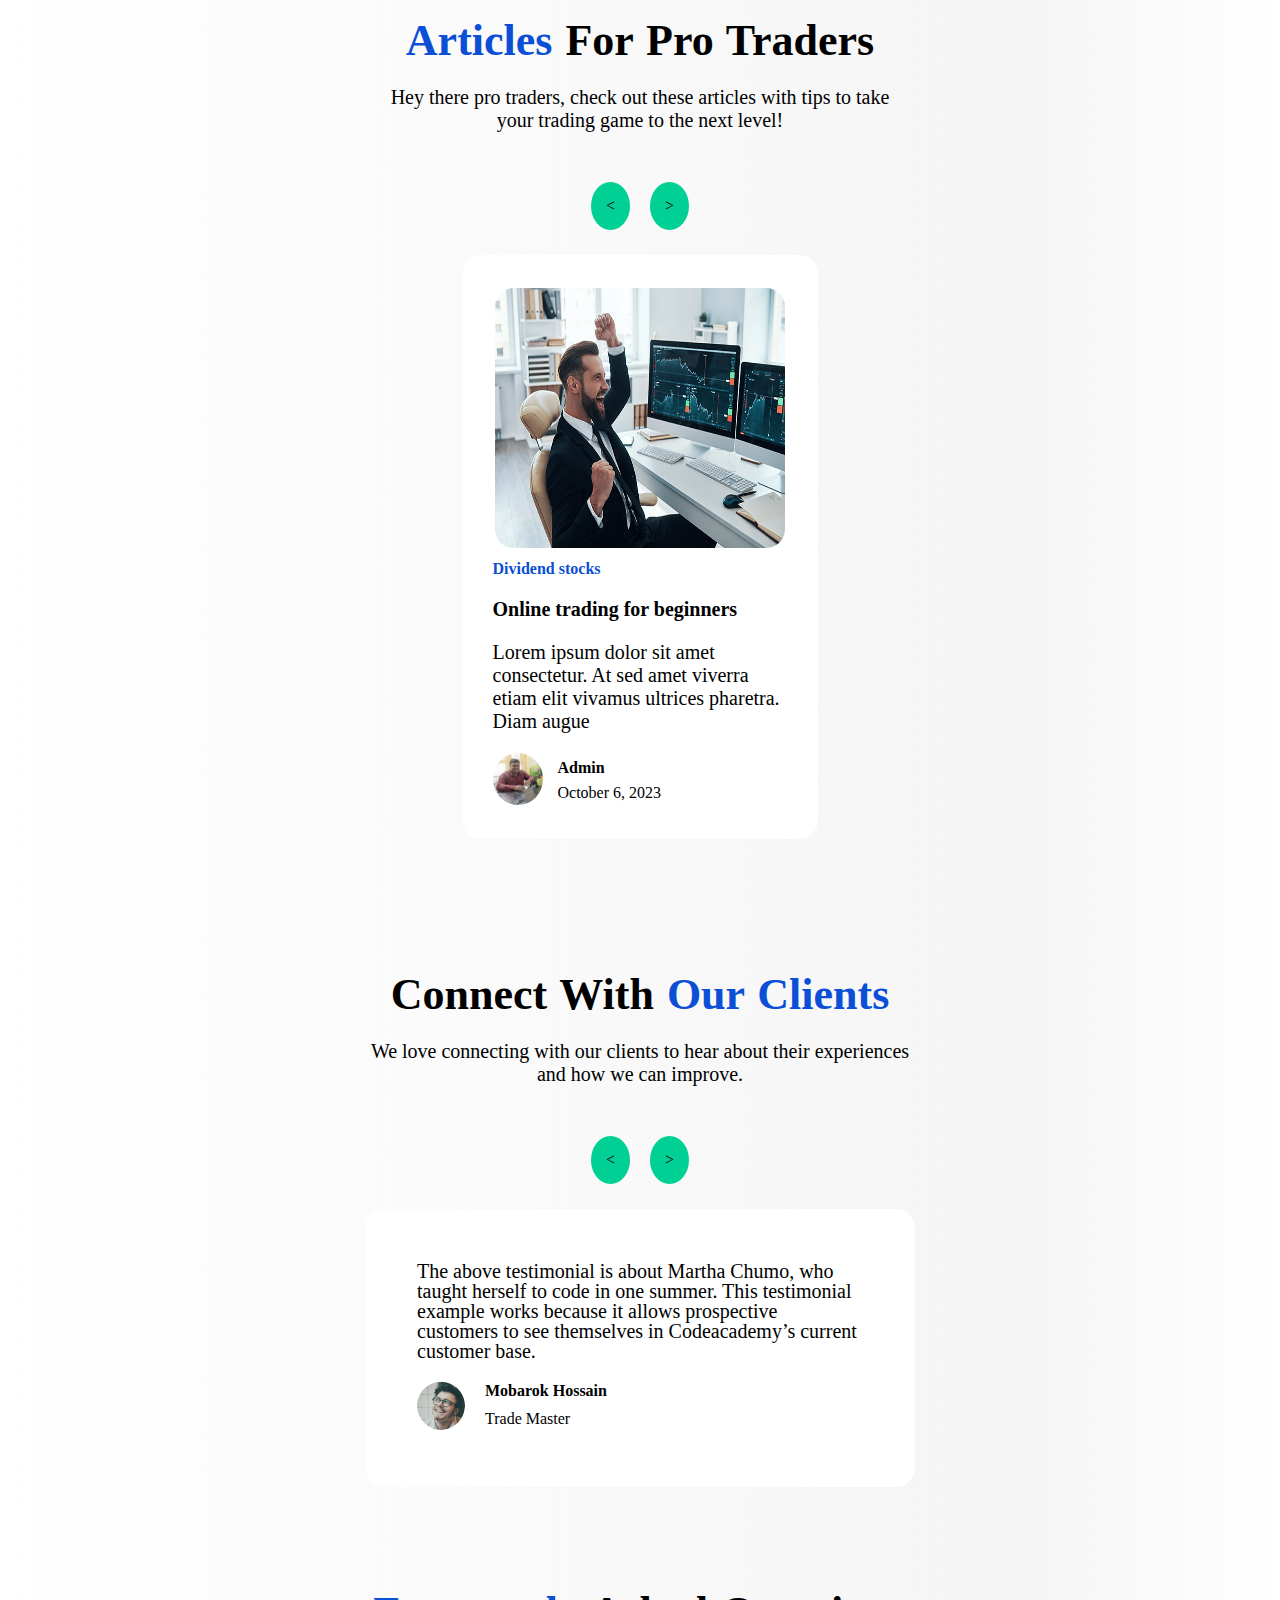
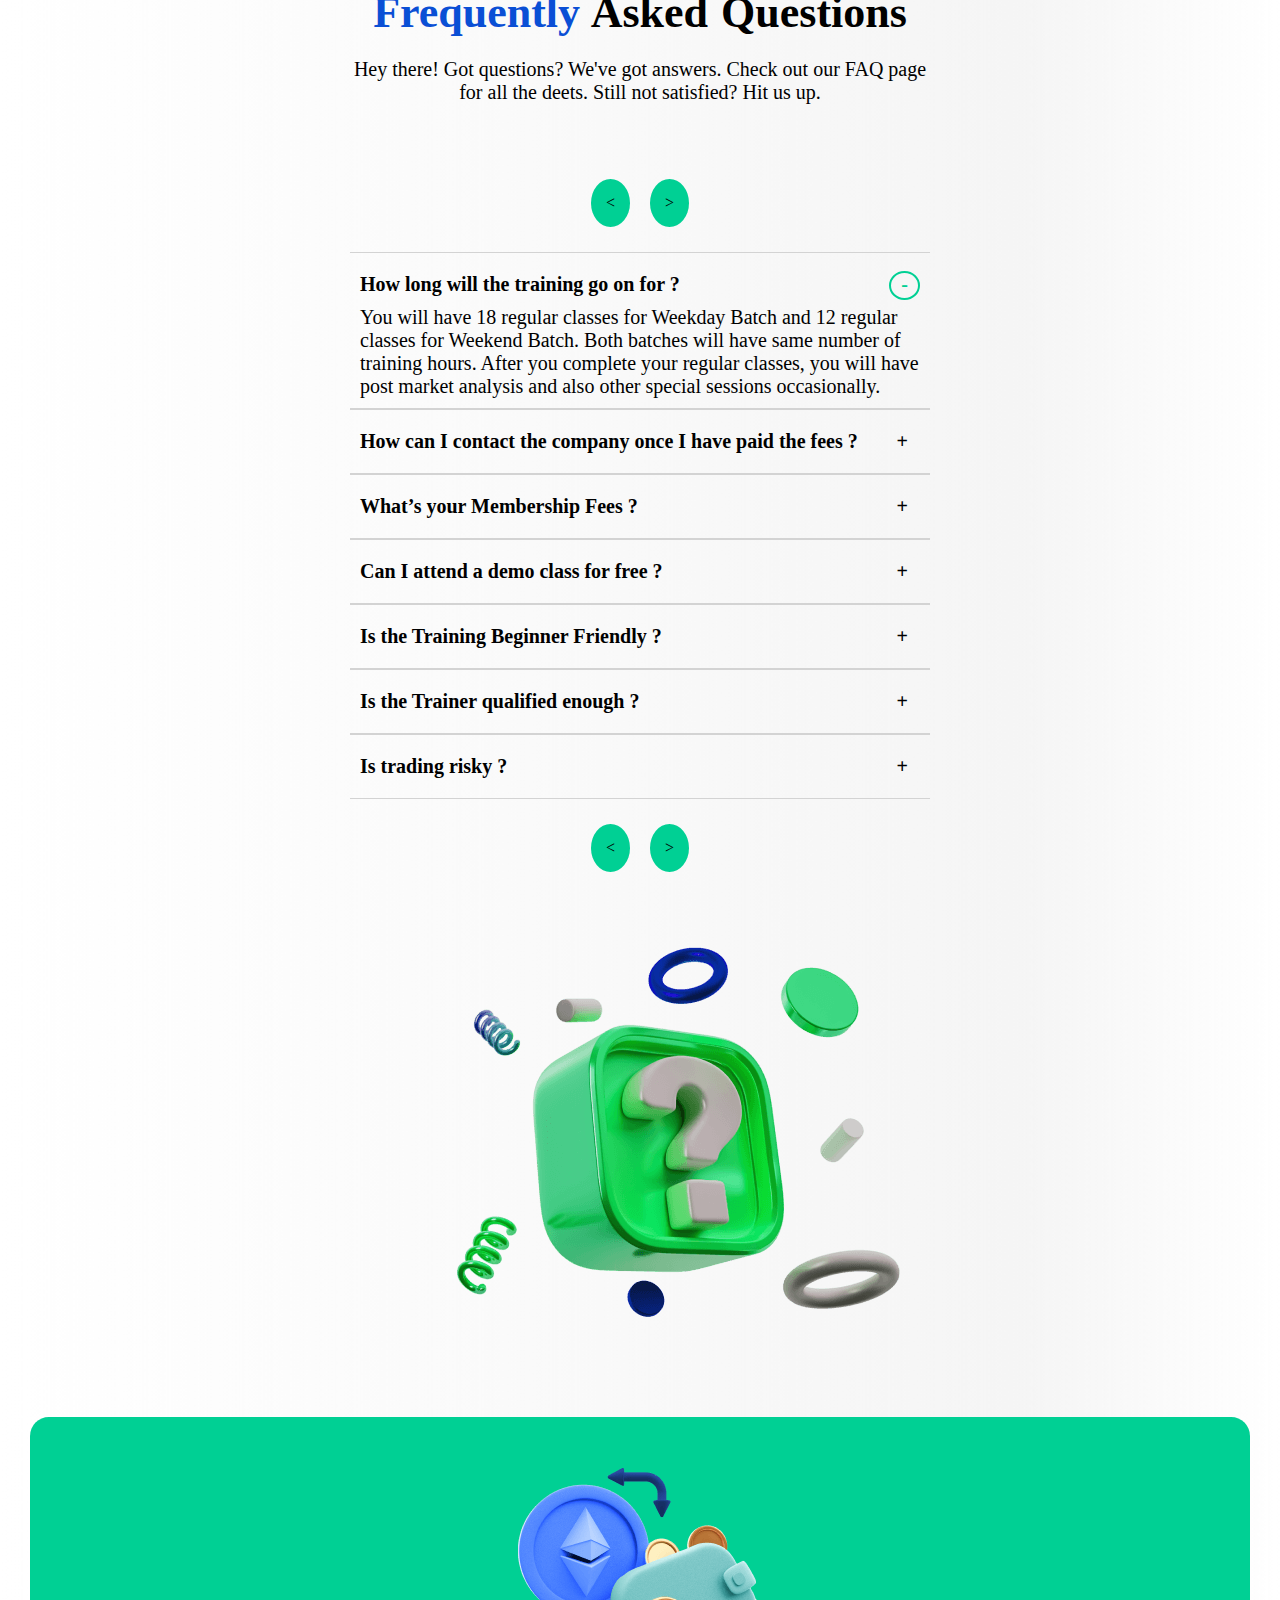
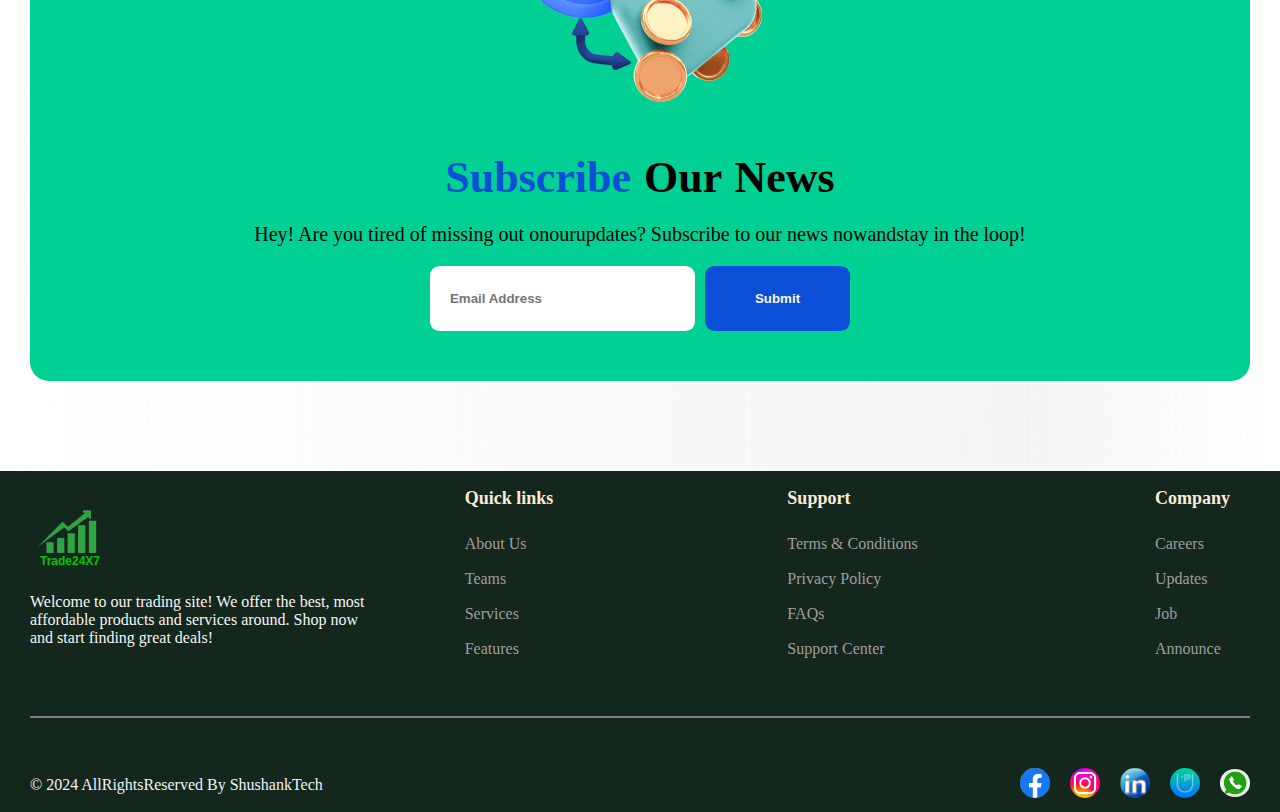
==== commit 89e07654: "first commit" ====
--- a/index.html
+++ b/index.html
@@ -1506,7 +1506,7 @@
                 <div class="line"></div>
                 <div class="footer_bottom">
                     <div class="footer_bottom_left">
-                        <p>©2023 AllRightsReserved By
+                        <p>&copy; 2024 AllRightsReserved By
                             ShushankTech</p>
                     </div>
                     <div class="footer_bottom_right">
--- a/style.css
+++ b/style.css
@@ -221,14 +221,21 @@
     align-items: center;
     text-align: center;
     position: fixed;
-    width: auto;
-    left: 30px;
-    bottom: 30px;
+    width: 35px;
+    height: 35px;
+    left: 35px;
+    bottom: 35px;
     background-color: #00D094;
-    /* border: 2px solid orange; */
+    /* border: 1px solid orange; */
     border-radius: 0.2cm;
     z-index: 999;
     cursor: pointer;
+}
+
+.light_dark-switch img {
+    width: 35px;
+    margin-bottom: 0px;
+    padding: 8px;
 }
 
 .gotop {
@@ -242,18 +249,11 @@
     right: 35px;
     bottom: 35px;
     background-color: #00D094;
-    /* border: 2px solid orange; */
+    /* border: 1px solid orange; */
     border-radius: 0.2cm;
     z-index: 999;
     cursor: pointer;
     animation: fadeInDown 0.3s linear alternate;
-}
-
-
-.light_dark-switch img {
-    width: 35px;
-    margin-bottom: 0px;
-    padding: 8px;
 }
 
 /***************************DarkLight_switch-End******************************/
